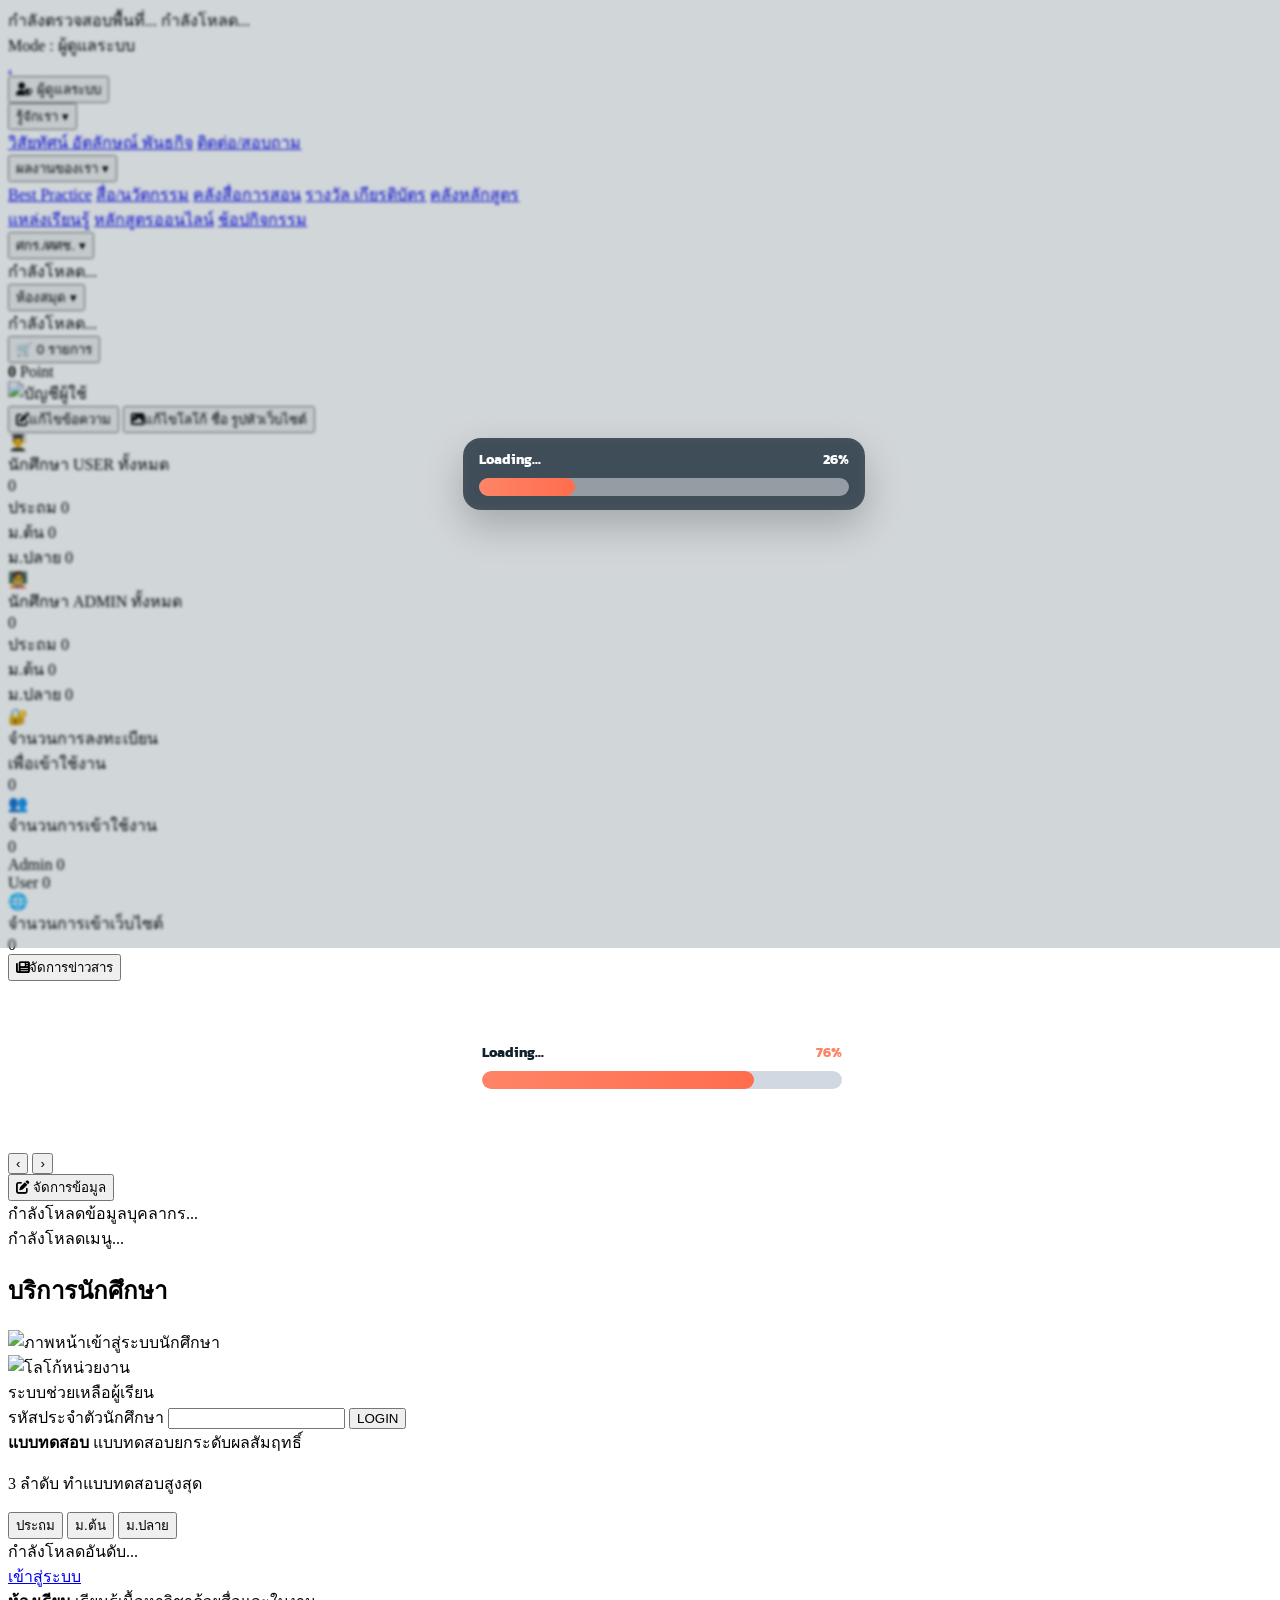
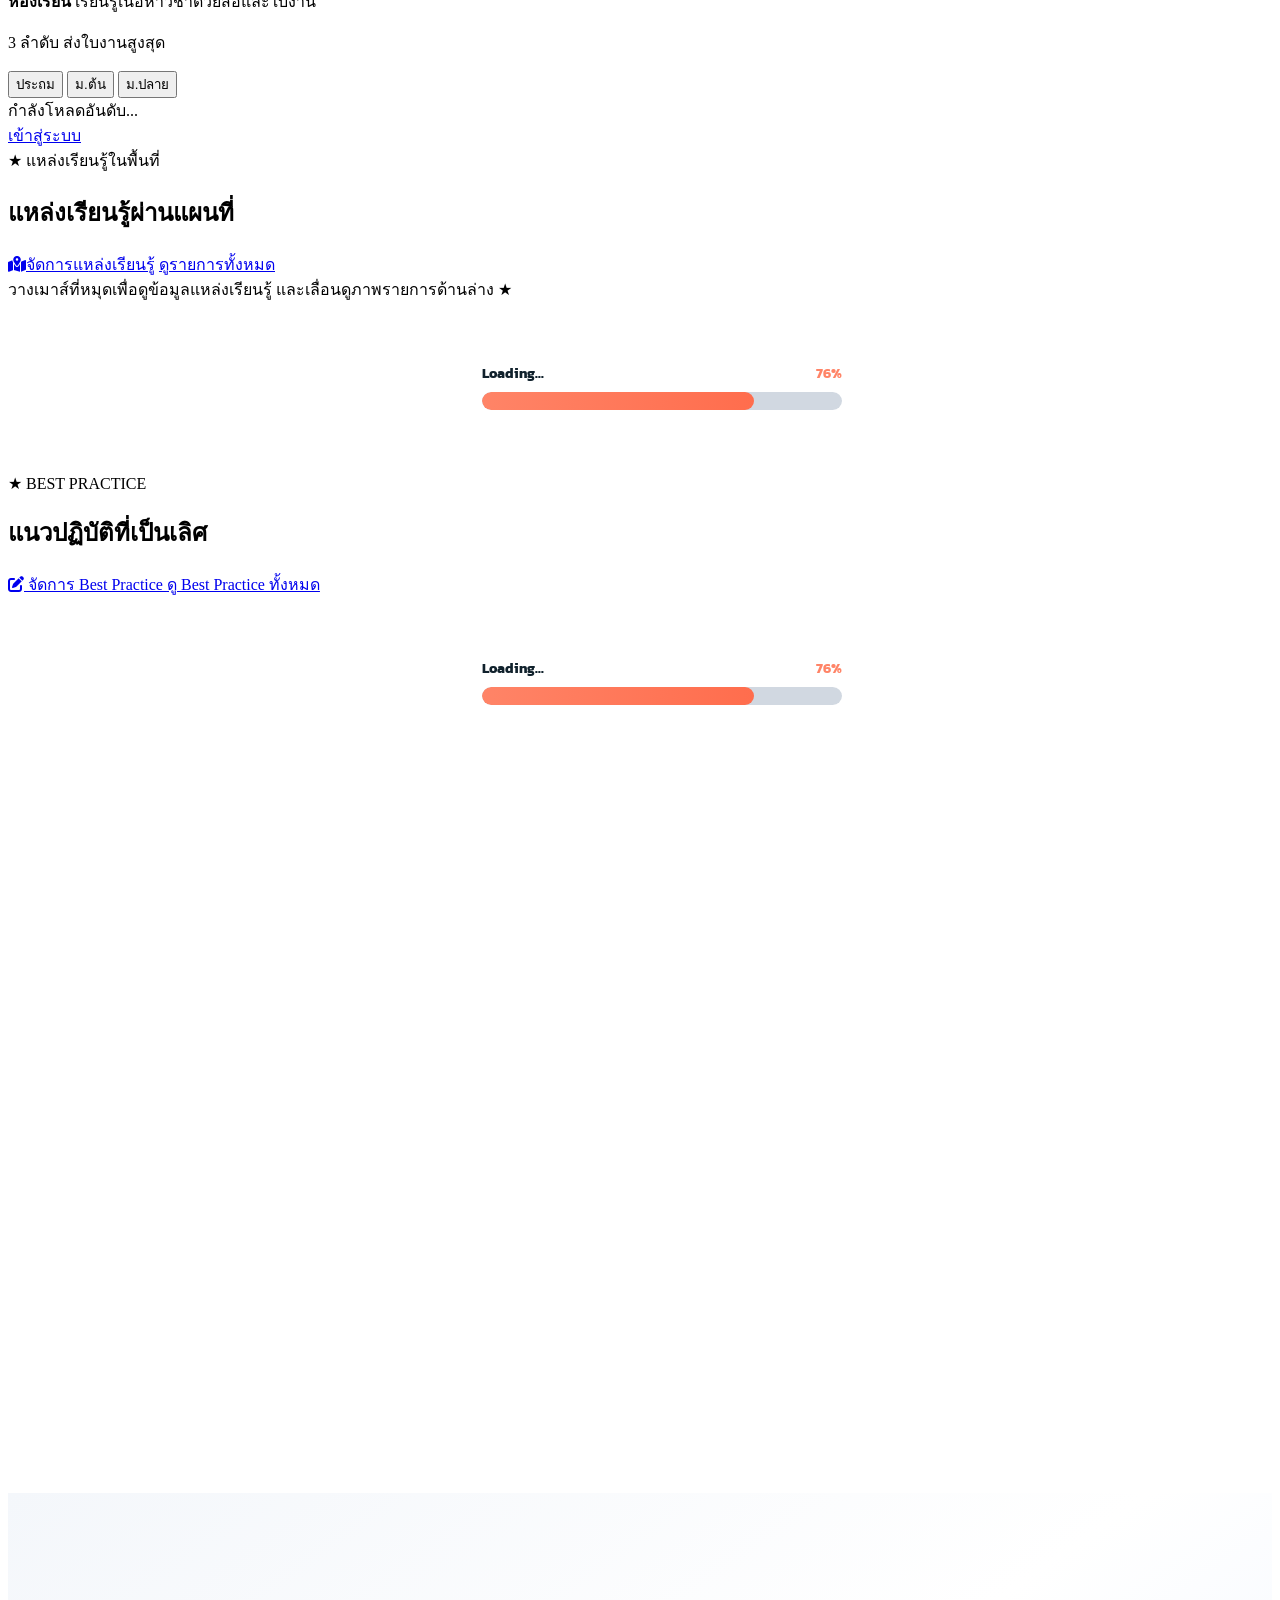
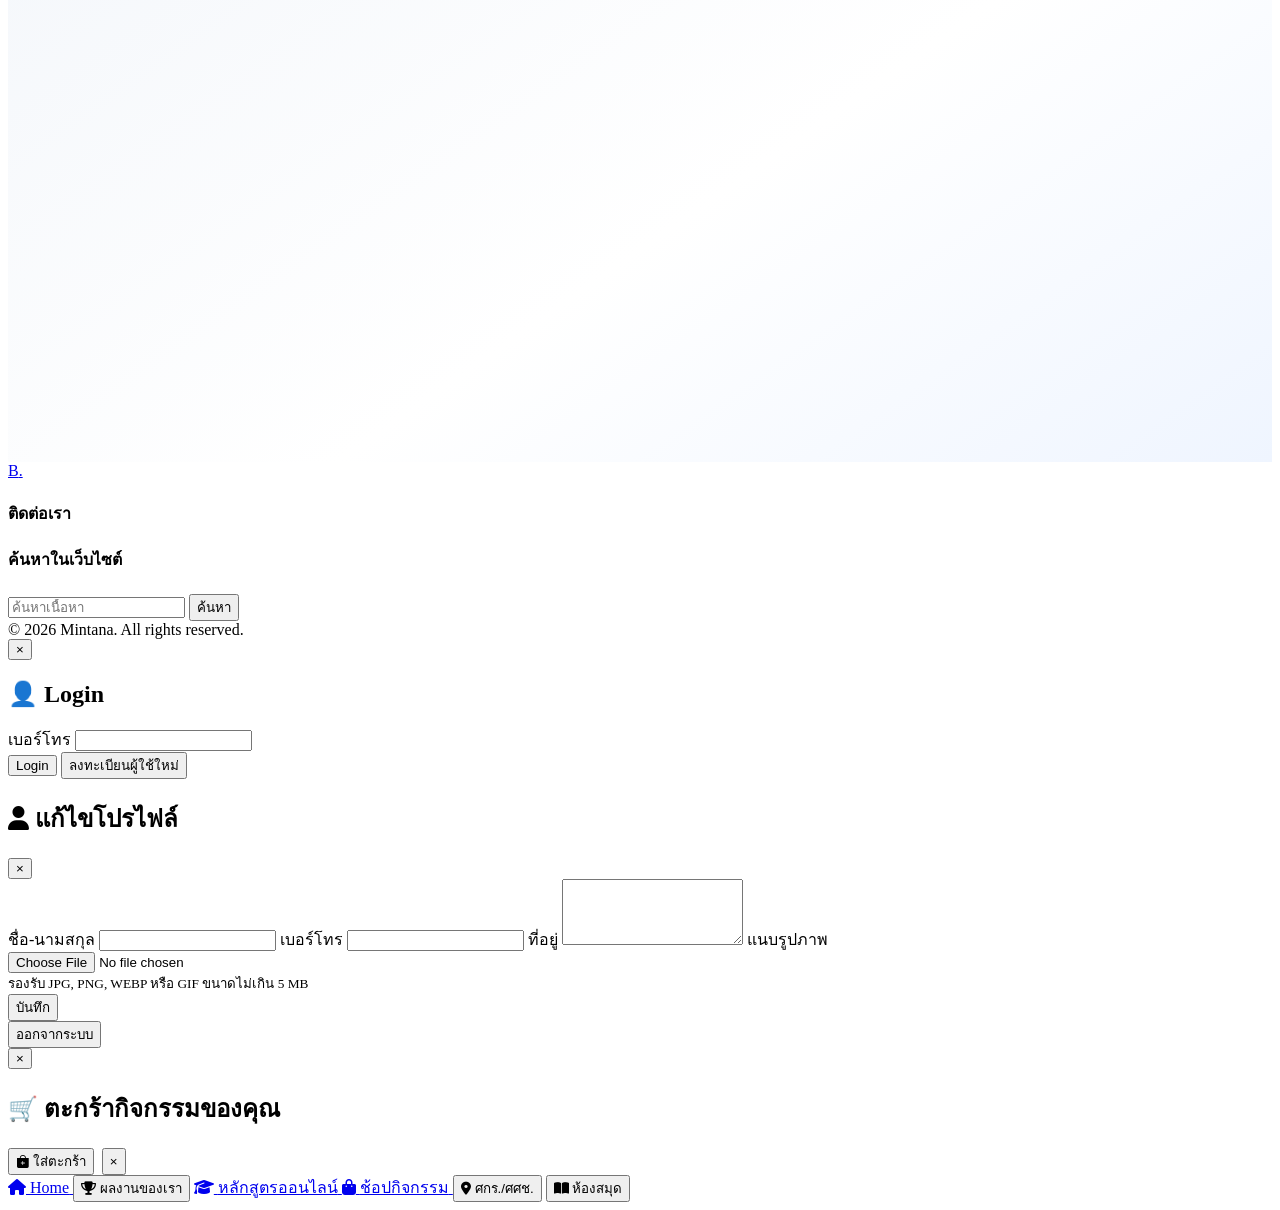
==== index.html @ fecdb089 "Add files via upload" ====
<!DOCTYPE html>

<html lang="th">
<head>
    <script src="app-config.js?v=20260901-central-api-1"></script>
<meta charset="UTF-8" />
  <meta name="viewport" content="width=device-width, initial-scale=1.0" />
  <meta name="description" content="เว็บไซต์ร้านหนังสือสไตล์ภาพประกอบ พร้อมใช้งานบน GitHub Pages" />
  <title>ศกร.ระดับตำบล</title>
  <link rel="preconnect" href="https://fonts.googleapis.com">
  <link rel="preconnect" href="https://script.google.com" crossorigin>
  <link rel="preconnect" href="https://script.googleusercontent.com" crossorigin>
  <link rel="preconnect" href="https://lh3.googleusercontent.com" crossorigin>
  <link rel="dns-prefetch" href="//lh3.googleusercontent.com">
  <link rel="preconnect" href="https://fonts.gstatic.com" crossorigin>
  <link rel="preconnect" href="https://cdn.jsdelivr.net">
  <link rel="preconnect" href="https://cdnjs.cloudflare.com">
  <script>
  // LP360 unified progress loader: native <progress> + percentage
  (function () {
    function getParts(el) {
      if (!el) return null;
      return { bar: el.querySelector('progress'), percent: el.querySelector('.lp-progress-percent') };
    }
    function setValue(el, value) {
      var parts = getParts(el);
      if (!parts || !parts.bar) return;
      value = Math.max(0, Math.min(100, Math.round(Number(value) || 0)));
      parts.bar.value = value;
      if (parts.percent) parts.percent.textContent = value + '%';
    }
    function stop(el) {
      if (!el || !el.__lpProgressTimer) return;
      clearInterval(el.__lpProgressTimer);
      el.__lpProgressTimer = null;
    }
    function restart(el, startValue) {
      if (!el) return;
      stop(el);
      if ('hidden' in el) el.hidden = false;
      var value = Math.max(6, Math.min(40, Number(startValue) || Number(el.dataset.lpProgressStart) || 8));
      setValue(el, value);

      function tick() {
        if (!el.isConnected) { stop(el); return; }
        if (value < 42) value = Math.min(42, value + 7);
        else if (value < 70) value = Math.min(70, value + 4);
        else if (value < 86) value = Math.min(86, value + 2);
        else if (value < 94) value = Math.min(94, value + 1);
        else if (value < 98) value += 1;
        setValue(el, value);

        // ช่วงท้ายค่อย ๆ ขยับช้าลง ไม่หยุดค้างที่ 94% และไม่ขึ้น 100% ก่อนผลลัพธ์จริง
        var delay = value < 70 ? 180 : value < 86 ? 260 : value < 94 ? 420 : 900;
        el.__lpProgressTimer = setTimeout(tick, delay);
      }

      el.__lpProgressTimer = setTimeout(tick, 180);
    }
    function complete(el, hideAfter) {
      if (!el) return;
      stop(el);
      setValue(el, 100);
      var delay = Number.isFinite(Number(hideAfter)) ? Number(hideAfter) : 260;
      if (delay >= 0) setTimeout(function () { if (el.isConnected) el.hidden = true; }, delay);
    }
    function init(root) {
      var nodes = [];
      if (root && root.matches && root.matches('[data-lp-progress]')) nodes.push(root);
      if (root && root.querySelectorAll) nodes = nodes.concat(Array.from(root.querySelectorAll('[data-lp-progress]')));
      nodes.forEach(function (el) {
        if (el.dataset.lpProgressReady === '1') return;
        el.dataset.lpProgressReady = '1';
        restart(el);
      });
    }
    function findLoader(root) {
      if (!root) return null;
      if (root.matches && root.matches('[data-lp-progress]')) return root;
      return root.querySelector ? root.querySelector('[data-lp-progress]') : null;
    }
    function finishAndSwap(root, render, delay) {
      var loader = findLoader(root);
      var run = typeof render === 'function' ? render : function () {};
      if (!loader) { run(); return; }
      complete(loader, -1);
      var wait = Number.isFinite(Number(delay)) ? Number(delay) : 90;
      // ให้ 100% ถูก paint อย่างน้อย 1 frame ก่อนแทนด้วยข้อมูล/empty/error
      requestAnimationFrame(function () {
        setTimeout(run, Math.max(0, wait));
      });
    }
    window.LP360Progress = {
      init: init,
      restart: restart,
      complete: complete,
      setValue: setValue,
      findLoader: findLoader,
      finishAndSwap: finishAndSwap
    };
    var observer = new MutationObserver(function (mutations) {
      mutations.forEach(function (mutation) {
        mutation.addedNodes.forEach(function (node) { if (node && node.nodeType === 1) init(node); });
      });
    });
    observer.observe(document.documentElement, { childList: true, subtree: true });
    if (document.readyState === 'loading') document.addEventListener('DOMContentLoaded', function () { init(document); }, { once: true });
    else init(document);
  })();
  </script>
  <script>
  // Hero progress = ข้อความ heroTitleText + รูป Hero
  // หมายเหตุ: Image() ไม่เปิดเผย byte progress จึงนับเป็นสถานะงาน 2 ส่วน
  (function () {
    var state = { titleReady: false, imageReady: false, timer: null, value: 8 };

    function loader() {
      return document.querySelector('#websiteHeroOverlay .hero-image-progress-wrap[data-lp-progress]');
    }
    function setValue(value) {
      var el = loader();
      if (!el) return;
      el.hidden = false;
      state.value = Math.max(state.value, Math.min(100, Math.round(value)));
      if (window.LP360Progress) window.LP360Progress.setValue(el, state.value);
    }
    function cap() {
      if (state.titleReady && state.imageReady) return 100;
      if (state.imageReady) return 82;
      if (state.titleReady) return 42;
      return 26;
    }
    function tick() {
      var target = cap();
      if (target >= 100) {
        complete();
        return;
      }
      if (state.value < target) setValue(Math.min(target, state.value + (state.value < 30 ? 3 : 2)));
    }
    function start() {
      var el = loader();
      if (!el) return;
      el.hidden = false;
      if (window.LP360Progress) {
        window.LP360Progress.restart(el, Math.max(8, state.value));
        // ปิด timer ทั่วไปเมื่อถึง cap แล้วใช้ coordinator คุมต่อ
        setTimeout(function () {
          if (el.__lpProgressTimer) {
            clearInterval(el.__lpProgressTimer);
            el.__lpProgressTimer = null;
          }
        }, 40);
      }
      if (!state.timer) state.timer = setInterval(tick, 180);
      tick();
    }
    function complete() {
      if (!(state.titleReady && state.imageReady)) return;
      if (state.timer) { clearInterval(state.timer); state.timer = null; }
      var el = loader();
      if (!el) return;
      if (window.LP360Progress) window.LP360Progress.complete(el, 300);
      else el.hidden = true;
      state.value = 100;
    }
    function mark(name) {
      state[name] = true;
      start();
      if (state.titleReady && state.imageReady) complete();
      else tick();
    }

    window.LP360HeroProgress = {
      start: start,
      titleReady: function () { mark('titleReady'); },
      imageReady: function () { mark('imageReady'); },
      getState: function () { return { titleReady: state.titleReady, imageReady: state.imageReady, value: state.value }; }
    };

    if (document.readyState === 'loading') {
      document.addEventListener('DOMContentLoaded', start, { once: true });
    } else {
      start();
    }
  })();
  </script>
  <script>
    // FIRST-LOAD FAST 2026-09-17
    // 1) homecritical เริ่มพร้อม <head> เพื่อให้ Hero เริ่มดาวน์โหลดก่อน homefast ชุดใหญ่
    // 2) preload Hero ล่าสุดจาก cache ทันทีในครั้งถัดไป
    // 3) homefast เดิมยังทำงานต่อครบทุก section
    (function () {
      var NS = "LP360:TAMBOL:";
      var API = window.APP_CONFIG.API_URL;
      var cacheKey = NS + 'SITE_FAST:homefast-v13-first-image-20260917';
      var heroKey = NS + 'CRITICAL_IMAGE:hero-v1';
      var maxAge = 24 * 60 * 60 * 1000;
      var admin = false;
      try { admin = Boolean(sessionStorage.getItem(NS + 'mysiteAdminToken')); } catch (_) {}

      function optimizedImage(url, width) {
        url = String(url || '').trim();
        if (!url) return '';
        var match = url.match(/lh3\.googleusercontent\.com\/d\/([-\w]{25,})/i);
        if (!match && /drive\.google\.com/i.test(url)) match = url.match(/[-\w]{25,}/);
        if (!match) return url;
        return 'https://lh3.googleusercontent.com/d/' + match[1] + '=w' + (width || 1800);
      }

      function preloadImage(url) {
        if (!url || document.querySelector('link[data-lp360-hero-preload="1"]')) return;
        var link = document.createElement('link');
        link.rel = 'preload';
        link.as = 'image';
        link.href = url;
        link.setAttribute('fetchpriority', 'high');
        link.setAttribute('data-lp360-hero-preload', '1');
        document.head.appendChild(link);
      }

      function ensureHeroProgressMarkup() {
        var overlay = document.getElementById('websiteHeroOverlay');
        if (!overlay) return null;
        var wrap = overlay.querySelector('.hero-image-progress-wrap');
        if (!wrap) {
          wrap = document.createElement('div');
          wrap.className = 'hero-image-progress-wrap lp-progress-loader';
          wrap.setAttribute('data-lp-progress', '');
          wrap.setAttribute('data-lp-progress-start', '8');
          wrap.setAttribute('role', 'status');
          wrap.setAttribute('aria-label', 'กำลังโหลดภาพหน้าปกเว็บไซต์');
          wrap.innerHTML = '<div class="lp-progress-shell"><div class="lp-progress-row"><span>Loading...</span><strong class="lp-progress-percent">8%</strong></div><progress class="lp-progress-bar" max="100" value="8">8%</progress></div>';
          overlay.appendChild(wrap);
        }
        return { wrap: wrap, progress: wrap.querySelector('progress') };
      }

      function showHeroProgress() {
        var apply = function () {
          var state = ensureHeroProgressMarkup();
          if (!state) return;
          state.wrap.hidden = false;
          if (window.LP360Progress) window.LP360Progress.restart(state.wrap, 8);
        };
        if (document.readyState === 'loading') document.addEventListener('DOMContentLoaded', apply, { once: true });
        else apply();
      }

      function finishHeroProgress() {
        var apply = function () {
          var state = ensureHeroProgressMarkup();
          if (!state) return;
          if (window.LP360Progress) window.LP360Progress.complete(state.wrap, 280);
          else state.wrap.hidden = true;
        };
        if (document.readyState === 'loading') document.addEventListener('DOMContentLoaded', apply, { once: true });
        else apply();
      }

                  function startHero(url) {
        if (!url) return;
        window.__SITE_HERO_FAST_URL = url;
        showHeroProgress();
        var img = new Image();
        try { img.fetchPriority = 'high'; img.decoding = 'async'; } catch (_) {}
        img.onload = function () {
          var apply = function () {
            var overlay = document.getElementById('websiteHeroOverlay');
            if (!overlay) return;
            if (window.__SITE_HERO_FAST_URL !== url) return;
            overlay.style.backgroundImage = 'linear-gradient(90deg,rgba(5,28,44,.96) 0%,rgba(5,28,44,.79) 40%,rgba(5,28,44,.1) 78%),url("' + url.replace(/"/g, '%22') + '")';
            overlay.style.backgroundSize = 'cover';
            overlay.style.backgroundPosition = 'center';
            overlay.style.backgroundRepeat = 'no-repeat';
            overlay.classList.add('website-hero-ready');
            finishHeroProgress();
          };
          if (document.readyState === 'loading') document.addEventListener('DOMContentLoaded', apply, { once: true });
          else apply();
        };
        img.onerror = function () {
          var apply = function () {
            var overlay = document.getElementById('websiteHeroOverlay');
            if (!overlay) return;
            overlay.classList.add('website-hero-ready');
            finishHeroProgress();
          };
          if (document.readyState === 'loading') document.addEventListener('DOMContentLoaded', apply, { once: true });
          else apply();
        };
        img.src = url;
      }

      var cachedHero = '';
      try { cachedHero = localStorage.getItem(heroKey) || ''; } catch (_) {}
      if (cachedHero) { preloadImage(cachedHero); startHero(cachedHero); }

      // Critical request ใช้เฉพาะครั้งแรก/โหมดผู้ดูแล; ครั้งถัดไปใช้ Hero cache ทันที
      window.__SITE_HOMECRITICAL_PREFETCH = (!cachedHero || admin) ? fetch(API + '?mode=homecritical', {
        method: 'GET', cache: 'default', credentials: 'omit'
      }).then(function (response) {
        return response.ok ? response.json() : null;
      }).then(function (result) {
        var data = result && result.success !== false ? (result.data || result) : null;
        if (!data) return result;
        var hero = optimizedImage(data.heroImage, 1800);
        if (hero) {
          preloadImage(hero);
          startHero(hero);
          try { localStorage.setItem(heroKey, hero); } catch (_) {}
        }
        return result;
      }).catch(function () { return null; }) : Promise.resolve(null);

      function hasUsable(storage) {
        if (!storage) return false;
        try {
          var saved = JSON.parse(storage.getItem(cacheKey) || 'null');
          return Boolean(saved && saved.savedAt && (Date.now() - saved.savedAt <= maxAge));
        } catch (_) { return false; }
      }

      if (!admin && (hasUsable(window.sessionStorage) || hasUsable(window.localStorage))) return;

      var controller = typeof AbortController !== 'undefined' ? new AbortController() : null;
      var timer = controller ? setTimeout(function () { controller.abort(); }, 30000) : null;
      window.__SITE_HOMEFAST_PREFETCH = fetch(API + '?mode=homefast',
        { method: 'GET', cache: 'default', credentials: 'omit', signal: controller ? controller.signal : undefined }
      ).then(function (response) {
        return response.ok ? response.json() : null;
      }).catch(function () {
        return null;
      }).finally(function () {
        if (timer) clearTimeout(timer);
      });
    })();
  </script>
  <link href="https://fonts.googleapis.com/css2?family=Kanit:wght@300;400;500;600;700;800&display=swap" rel="stylesheet">
  <style>
  #websiteHeroOverlay {
    opacity: 1;
    visibility: visible;
    background: linear-gradient(90deg,rgba(5,28,44,.96) 0%,rgba(5,28,44,.79) 40%,rgba(5,28,44,.1) 78%);
  }

  #websiteHeroOverlay.website-hero-ready {
    opacity: 1;
    visibility: visible;
    transition: opacity 0.25s ease;
  }

  .lp-progress-loader {
    --lp-progress-color: var(--theme-indigo, var(--orange, #ff8467));
    --lp-progress-color-2: var(--theme-cyan, var(--orange2, #ff6d4d));
    width: 100% !important;
    min-height: 128px;
    display: flex !important;
    align-items: center !important;
    justify-content: center !important;
    padding: 22px !important;
    color: var(--theme-ink, var(--text, #10212c));
    background: transparent !important;
    border: 0 !important;
    box-shadow: none !important;
  }
  .lp-progress-loader[hidden] { display: none !important; }
  .lp-progress-shell { width: min(360px, 88%); display: flex; flex-direction: column; gap: 9px; }
  .lp-progress-row { display: flex; align-items: center; justify-content: space-between; gap: 14px; font: 700 14px/1.2 "Kanit", sans-serif; }
  .lp-progress-percent { min-width: 44px; text-align: right; font-variant-numeric: tabular-nums; color: var(--lp-progress-color); }
  .lp-progress-bar { appearance: none; -webkit-appearance: none; display: block; width: 100%; height: 18px; overflow: hidden; border: 0; border-radius: 999px; background: rgba(148,163,184,.24); accent-color: var(--lp-progress-color); }
  .lp-progress-bar::-webkit-progress-bar { background: rgba(148,163,184,.24); border-radius: 999px; }
  .lp-progress-bar::-webkit-progress-value { border-radius: 999px; background: linear-gradient(90deg, var(--lp-progress-color), var(--lp-progress-color-2)); transition: width .18s ease; }
  .lp-progress-bar::-moz-progress-bar { border-radius: 999px; background: linear-gradient(90deg, var(--lp-progress-color), var(--lp-progress-color-2)); }
  .lp-progress-note { margin: 0; text-align: center; color: var(--theme-muted, var(--muted, #64748b)); font: 500 12px/1.35 "Kanit", sans-serif; }
  #websiteHeroOverlay .hero-image-progress-wrap { position: absolute; z-index: 3; inset: 0; min-height: 100%; padding: 24px !important; background: rgba(5,28,44,.18) !important; backdrop-filter: blur(1.5px); }
  #websiteHeroOverlay .hero-image-progress-wrap .lp-progress-shell { width: min(370px, calc(100% - 48px)); padding: 14px 16px; border-radius: 18px; background: rgba(7,24,38,.66); box-shadow: 0 16px 38px rgba(0,0,0,.22); backdrop-filter: blur(8px); }
  #websiteHeroOverlay .hero-image-progress-wrap .lp-progress-row, #websiteHeroOverlay .hero-image-progress-wrap .lp-progress-percent { color: #fff; }
  #websiteHeroOverlay .hero-image-progress-wrap .lp-progress-bar::-webkit-progress-bar { background: rgba(255,255,255,.26); }
  #websiteHeroOverlay .hero-image-progress-wrap .lp-progress-bar { background: rgba(255,255,255,.26); }
  @media (max-width: 620px) {
    .lp-progress-loader { min-height: 108px; padding: 16px !important; }
    .lp-progress-shell { width: min(330px, 94%); }
    #websiteHeroOverlay .hero-image-progress-wrap .lp-progress-shell { width: min(330px, calc(100% - 28px)); }
  }

    /* ลดงาน layout/paint ของส่วนล่างที่ยังไม่อยู่ในจอ */
    #learningSourceBox, #bestPracticeBox, #FBpostBox, #cliproomBox, #learningBaseModule {
      content-visibility: auto;
      contain-intrinsic-size: 1px 620px;
    }
</style>
  <link rel="stylesheet" href="index-fast-core.css?v=20260915-announcement-click-visible-2">
  <style>
    #learningBaseModule.shopactivity-preview{padding:52px 0;background:linear-gradient(145deg,#f4f7fb,#fff 55%,#eff5ff)}
    #learningBaseModule .shopactivity-arrow{width:40px;height:40px;padding:0;border-radius:50%;background:#fff;color:#2563eb;font-size:28px}
    #learningBaseModule .shopactivity-dot{width:9px;height:9px;padding:0;border-radius:20px;background:#cbd5e1}
    #learningBaseModule .shopactivity-dot.active{width:27px;background:#2563eb}
    @media(max-width:620px){#learningBaseModule.shopactivity-preview{padding:38px 0}#learningBaseModule .shopactivity-arrow{top:auto;bottom:0;width:36px;height:36px;padding:0}}
  </style>
  <link rel="stylesheet" href="index-fast-profile.css?v=20260902-fast-1">
  <script defer src="https://cdn.jsdelivr.net/npm/sweetalert2@11"></script>
<link
  rel="stylesheet"
  href="https://cdnjs.cloudflare.com/ajax/libs/font-awesome/6.7.2/css/all.min.css"
  media="print" onload="this.media='all'">
  <link rel="stylesheet"
      href="https://cdn.jsdelivr.net/npm/bootstrap-icons@1.11.3/font/bootstrap-icons.min.css"
      media="print" onload="this.media='all'">
  <link rel="stylesheet" href="theme-modern.css?v=20260902-buttons-2">
</head>
<body class="website-data-loading theme-v2">
  <div id="adminLoginModal" class="admin-login-modal" hidden>
    <form id="adminLoginForm" class="admin-login-card" autocomplete="on">
      <button id="adminLoginClose" class="admin-login-close" type="button" aria-label="ปิด">&times;</button>
      <div class="admin-login-icon"><i class="fa-solid fa-lock" aria-hidden="true"></i></div>
      <h1>เข้าสู่ระบบจัดการเว็บไซต์</h1>
      <p>กรอก Username และ Password เพื่อแสดงเครื่องมือแก้ไข</p>
      <label for="adminUsername">Username</label>
      <input id="adminUsername" name="username" type="text" autocomplete="username" required>
      <label for="adminPassword">Password</label>
      <div class="admin-password-wrap">
        <input id="adminPassword" name="password" type="password" autocomplete="current-password" required>
        <button id="adminTogglePassword" type="button" aria-label="แสดงหรือซ่อนรหัสผ่าน"><i class="fa-solid fa-eye"></i></button>
      </div>
      <button id="adminLoginSubmit" class="admin-login-submit" type="submit">เข้าสู่ระบบ</button>
      <button id="adminForgotButton" class="admin-forgot" type="button">ลืมรหัสผ่าน?</button>
      <div id="adminLoginStatus" class="admin-login-status" role="status"></div>
    </form>
  </div>

  <div class="admin-mode-banner admin-only" role="status" aria-label="สถานะผู้ดูแลระบบ">
    <div class="admin-storage-meter" id="adminStorageMeter" aria-label="พื้นที่จัดเก็บไฟล์ของผู้ดูแล">
      <div class="admin-storage-labels">
        <span id="adminStorageUsed">กำลังตรวจสอบพื้นที่...</span>
        <span id="adminStorageLimit">กำลังโหลด...</span>
      </div>
      <div
        class="admin-storage-track"
        id="adminStorageTrack"
        role="progressbar"
        aria-label="พื้นที่จัดเก็บที่ใช้แล้ว"
        aria-valuemin="0"
        aria-valuemax="100"
        aria-valuenow="0"
      >
        <span class="admin-storage-fill" id="adminStorageFill"></span>
      </div>
    </div>
    <div class="admin-mode-label">Mode : ผู้ดูแลระบบ</div>
  </div>

  <div class="announcement">
    <div class="container announcement-inner">
      <a class="brand brand-light" href="#home" aria-label="Book Store home">
        <span class="brand-icon" data-website-brand-icon></span>
        <span data-website-brand-name>.</span>
      </a>
      <p id="announcementText" hidden></p>
      <div class="announcement-admin-actions" aria-label="การเข้าสู่ระบบผู้ดูแล">
        <button id="adminLoginButton" class="admin-access-button" type="button">
          <i class="fa-solid fa-user-shield" aria-hidden="true"></i>
          <span>ผู้ดูแลระบบ</span>
        </button>
        <button id="adminLogoutButton" class="admin-access-button admin-logout-button" type="button" hidden>
          <i class="fa-solid fa-right-from-bracket" aria-hidden="true"></i>
          <span>ออกจากโหมดแก้ไข</span>
        </button>
      </div>
      <div id="announcementSocials" class="announcement-socials" hidden aria-label="ช่องทางสื่อสังคมออนไลน์">
        <a id="announcementLine" class="announcement-social announcement-line" target="_blank" rel="noopener noreferrer" aria-label="Line" hidden>
          <i class="fa-brands fa-line" aria-hidden="true"></i>
        </a>
        <a id="announcementFacebook" class="announcement-social announcement-facebook" target="_blank" rel="noopener noreferrer" aria-label="Facebook" hidden>
          <i class="fa-brands fa-facebook-f" aria-hidden="true"></i>
        </a>
        <a id="announcementYoutube" class="announcement-social announcement-youtube" target="_blank" rel="noopener noreferrer" aria-label="YouTube" hidden>
          <i class="fa-brands fa-youtube" aria-hidden="true"></i>
        </a>
      </div>
    </div>
  </div>

<header class="site-header">
  <div class="container nav-wrap">

    <a class="brand" href="#home" aria-label="หน้าหลัก">
      <span class="brand-icon" data-website-brand-icon></span>
    </a>

    <nav class="main-nav" aria-label="เมนูหลัก">
      <div class="main-nav-dropdown">
        <button class="main-nav-dropdown-toggle" type="button" aria-expanded="false">
          รู้จักเรา <span aria-hidden="true">▾</span>
        </button>
        <div class="main-nav-dropdown-menu" role="menu">
          <a href="vision.html" role="menuitem">วิสัยทัศน์ อัตลักษณ์ พันธกิจ</a>
          <a href="contact.html" role="menuitem">ติดต่อ/สอบถาม</a>
        </div>
      </div>

      <div class="main-nav-dropdown">
        <button class="main-nav-dropdown-toggle" type="button" aria-expanded="false">
          ผลงานของเรา <span aria-hidden="true">▾</span>
        </button>
        <div class="main-nav-dropdown-menu" role="menu">
          <a href="best_practice.html" role="menuitem">Best Practice</a>
          <a href="innovation.html" role="menuitem">สื่อ/นวัตกรรม</a>
          <a href="media.html" role="menuitem">คลังสื่อการสอน</a>
          <a href="reward.html" role="menuitem">รางวัล เกียรติบัตร</a>
          <a href="course.html" role="menuitem">คลังหลักสูตร</a>
        </div>
      </div>

      <a href="#learningSourceBox">แหล่งเรียนรู้</a>
      <a href="#cliproomBox">หลักสูตรออนไลน์</a>
      <a href="#learningBaseModule">ช้อปกิจกรรม</a>

      <div class="main-nav-dropdown">
        <button class="main-nav-dropdown-toggle" type="button" aria-expanded="false">
          ศกร./ศศช. <span aria-hidden="true">▾</span>
        </button>
        <div id="districtMenuList" class="main-nav-dropdown-menu" role="menu">
          <span class="main-nav-dropdown-status">กำลังโหลด...</span>
        </div>
      </div>

      <div class="main-nav-dropdown">
        <button class="main-nav-dropdown-toggle" type="button" aria-expanded="false">
          ห้องสมุด <span aria-hidden="true">▾</span>
        </button>
        <div id="libraryMenuList" class="main-nav-dropdown-menu" role="menu">
          <span class="main-nav-dropdown-status">กำลังโหลด...</span>
        </div>
      </div>
    </nav>

    <div class="nav-profile-actions" aria-label="ข้อมูลสมาชิก">
      <button
        id="profileCartBtn"
        class="profile-cart-btn"
        type="button"
        aria-label="เปิดตะกร้ากิจกรรม">
        <span class="cart-icon">🛒</span>
        <span id="profileCartCount">0</span> รายการ
      </button>

      <div
        id="mobileProfilePoint"
        class="mobile-profile-point"
        role="button"
        tabindex="0"
        aria-label="ดูรายการกิจกรรม">
        <strong id="mobileProfileHours">0</strong>
        <span id="mobileProfileHoursLabel">Point</span>
      </div>

      <img
        id="mobileProfilePhoto"
        class="mobile-profile-photo"
        src="https://static.wixstatic.com/media/a503e5_9064df4bf13044dab24382c889fa7d87~mv2.png"
        alt="บัญชีผู้ใช้"
        role="button"
        tabindex="0"
        aria-label="เปิดบัญชีผู้ใช้">

    </div>

  </div>
</header>

  <main>
    <section id="home" class="hero">
      <div id="websiteHeroOverlay" class="hero-overlay"><div class="hero-image-progress-wrap lp-progress-loader" data-lp-progress data-lp-progress-start="8" role="status" aria-label="กำลังโหลดภาพหน้าปกเว็บไซต์"><div class="lp-progress-shell"><div class="lp-progress-row"><span>Loading...</span><strong class="lp-progress-percent">8%</strong></div><progress class="lp-progress-bar" max="100" value="8">8%</progress></div></div></div>
      <div id="editwebsite" class="editwebsite admin-only" aria-label="แก้ไขหน้าเว็บไซต์">
        <button class="editwebsite-btn" type="button" data-editwebsite="text"><i class="fa-solid fa-pen-to-square" aria-hidden="true"></i>แก้ไขข้อความ</button>
        <button class="editwebsite-btn" type="button" data-editwebsite="image"><i class="fa-solid fa-image" aria-hidden="true"></i>แก้ไขโลโก้ ชื่อ รูปหัวเว็บไซต์</button>
      </div>
      <div class="container hero-content">
        <div id="heroKickerText" class="eyebrow" hidden></div>
        <h1 id="heroTitleText" hidden></h1>
        <p id="heroDescriptionText" hidden></p>

      </div>
      <div class="floating-dot dot-1"></div>
      <div class="floating-dot dot-2"></div>
      <div class="floating-dot dot-3"></div>
    </section>

<!-- รถโมบาย + ข่าวสาร: แสดงแนวเดียวกัน -->
<section id="news" class="news-section">
  <div class="container">
    <div id="homeSection" class="home-summary-section" aria-label="สรุปข้อมูลผู้ใช้งาน">
      <div class="home-summary-grid">
        <article class="home-summary-card home-summary-card-user">
          <div class="home-summary-icon home-summary-icon-user" aria-hidden="true">👨‍🎓</div>
          <div class="home-summary-title">นักศึกษา USER ทั้งหมด</div>
          <div class="home-summary-number" id="userTotalBox">0</div>
          <div class="home-summary-levels">
            <div>ประถม <span id="userPrimaryBox">0</span></div>
            <div>ม.ต้น <span id="userMiddleBox">0</span></div>
            <div>ม.ปลาย <span id="userHighBox">0</span></div>
          </div>
        </article>

        <article class="home-summary-card home-summary-card-admin">
          <div class="home-summary-icon home-summary-icon-admin" aria-hidden="true">🧑‍🏫</div>
          <div class="home-summary-title">นักศึกษา ADMIN ทั้งหมด</div>
          <div class="home-summary-number" id="adminTotalBox">0</div>
          <div class="home-summary-levels">
            <div>ประถม <span id="adminPrimaryBox">0</span></div>
            <div>ม.ต้น <span id="adminMiddleBox">0</span></div>
            <div>ม.ปลาย <span id="adminHighBox">0</span></div>
          </div>
        </article>

        <article class="home-summary-card home-summary-card-registration">
          <div class="home-summary-icon home-summary-icon-registration" aria-hidden="true">🔐</div>
          <div class="home-summary-title">จำนวนการลงทะเบียน<br>เพื่อเข้าใช้งาน</div>
          <div class="home-summary-number" id="registrationCountBox">0</div>
        </article>

        <article class="home-summary-card home-summary-card-login">
          <div class="home-summary-icon home-summary-icon-login" aria-hidden="true">👥</div>
          <div class="home-summary-title">จำนวนการเข้าใช้งาน</div>
          <div class="home-summary-number" id="loginCountBox">0</div>
          <div class="home-summary-levels home-summary-login-levels">
            <div>Admin <span id="adminLoginCountBox">0</span></div>
            <div>User <span id="userLoginCountBox">0</span></div>
          </div>
        </article>

        <article class="home-summary-card home-summary-card-website">
          <div class="home-summary-icon home-summary-icon-website" aria-hidden="true">🌐</div>
          <div class="home-summary-title">จำนวนการเข้าเว็บไซต์</div>
          <div class="home-summary-number" id="websiteVisitCountBox">0</div>
        </article>
      </div>
    </div>

    <div id="newsBusLayout" class="news-bus-layout bus-is-hidden">
      <div class="news-column">
        <div class="section-heading">
   
        </div>

        <div id="newsSlider" class="news-slider">
          <button id="manageNewsButton" class="editwebsite-btn news-manager-trigger admin-only" type="button"><i class="fa-solid fa-newspaper" aria-hidden="true"></i>จัดการข่าวสาร</button>
          <div id="newsSlides" class="news-slides">
            <div class="news-loading lp-progress-loader" data-lp-progress data-lp-progress-start="8" role="status" aria-label="กำลังโหลดข่าวสาร"><div class="lp-progress-shell"><div class="lp-progress-row"><span>Loading...</span><strong class="lp-progress-percent">8%</strong></div><progress class="lp-progress-bar" max="100" value="8">8%</progress></div></div>
          </div>
          <button id="newsPrev" class="news-arrow news-prev" type="button" aria-label="ข่าวก่อนหน้า">‹</button>
          <button id="newsNext" class="news-arrow news-next" type="button" aria-label="ข่าวถัดไป">›</button>
          <div id="newsDots" class="news-dots"></div>
        </div>

        <!-- ข้อมูลใต้ข่าวสาร: 2 แถว -->
        <div class="news-info-row admin-news-info-row">
          <!-- แถว 1: บุคลากรจากชีต boss แสดง 1 แถวและเลื่อนได้เมื่อรายการล้น -->
          <aside id="bossBox" class="boss-box boss-carousel" aria-label="บุคลากร" aria-live="polite">
            <div class="boss-box-toolbar">
              <button class="admin-manage-data-button admin-only" type="button" data-admin-page="team">
                <i class="fa-solid fa-pen-to-square" aria-hidden="true"></i>
                จัดการข้อมูล
              </button>
            </div>
            <div class="boss-carousel-shell">
              <button id="bossPrev" class="boss-carousel-arrow boss-carousel-prev" type="button" aria-label="บุคลากรก่อนหน้า" hidden>‹</button>
              <div id="bossViewport" class="boss-carousel-viewport">
                <div id="bossTrack" class="boss-carousel-track">
                  <div class="boss-carousel-status">กำลังโหลดข้อมูลบุคลากร...</div>
                </div>
              </div>
              <button id="bossNext" class="boss-carousel-arrow boss-carousel-next" type="button" aria-label="บุคลากรถัดไป" hidden>›</button>
            </div>
          </aside>

          <!-- แถว 2: เมนูผลงานเรียงแนวนอน -->
          <section id="studentBox" class="student-box menu-shortcuts" aria-label="เมนูลัด">
            <div id="settingMenuGrid" class="setting-menu-grid" aria-live="polite">
              <div class="setting-menu-loading">กำลังโหลดเมนู...</div>
            </div>
          </section>
        </div>

      </div>
    </div>
  </div>
</section>

<!-- บริการนักศึกษา: อยู่หลัง news-info-row และก่อนรายการ User -->
<section id="studentServicesBox" class="student-services-section" aria-labelledby="studentServicesTitle" data-admin-section="1">
  <div class="container">
    <div class="student-services-box">
      <h2 id="studentServicesTitle">บริการนักศึกษา</h2>

      <div class="student-services-grid">
        <div class="student-services-account">
          <div class="student-services-account-photo-wrap">
            <img
              id="studentServicesLoginPhoto"
              class="student-services-account-image"
              src="https://static.wixstatic.com/media/a503e5_de01d7417d364b9a81f6702f7dd6932a~mv2.png"
              alt="ภาพหน้าเข้าสู่ระบบนักศึกษา">
          </div>

          <div class="student-services-login-panel">
            <div class="student-services-login-brand">
              <img
                id="studentServicesLoginLogo"
                class="student-services-login-logo"
                alt="โลโก้หน่วยงาน">
              <div id="studentServicesLoginTitle" class="student-services-login-title">ระบบช่วยเหลือผู้เรียน</div>
              <div id="studentServicesLoginSubtitle" class="student-services-login-subtitle"></div>
            </div>

            <div class="student-services-login-divider" aria-hidden="true"></div>

            <form id="studentServicesLoginForm" class="student-services-login">
              <label for="studentServicesId">รหัสประจำตัวนักศึกษา</label>
              <input
                id="studentServicesId"
                name="studentId"
                type="text"
                inputmode="numeric"
                maxlength="10"
                autocomplete="off"
                aria-label="รหัสประจำตัวนักศึกษา">
              <button id="studentServicesLoginBtn" type="submit">LOGIN</button>
            </form>
          </div>
        </div>

        <article class="student-service-card student-service-exam"
                 data-ranking-type="quiz">
          <div class="student-service-card-heading">
            <strong>แบบทดสอบ</strong>
            <span>แบบทดสอบยกระดับผลสัมฤทธิ์</span>
          </div>
          <p class="student-service-ranking-title">3 ลำดับ ทำแบบทดสอบสูงสุด</p>
          <div class="student-service-board">
            <div class="student-service-tabs" role="tablist" aria-label="เลือกระดับชั้นของรายงานแบบทดสอบ">
              <button class="is-active" type="button" role="tab" aria-selected="true" data-level="ประถม">ประถม</button>
              <button type="button" role="tab" aria-selected="false" data-level="ม.ต้น">ม.ต้น</button>
              <button type="button" role="tab" aria-selected="false" data-level="ม.ปลาย">ม.ปลาย</button>
            </div>
            <div class="student-service-ranking" aria-live="polite">
              <span class="student-service-ranking-status">กำลังโหลดอันดับ...</span>
            </div>
            <a class="student-service-open" href="quiz.html" target="_blank" rel="noopener">เข้าสู่ระบบ</a>
          </div>
        </article>

        <article class="student-service-card student-service-classroom"
                 data-ranking-type="worksheet">
          <div class="student-service-card-heading">
            <strong>ห้องเรียน</strong>
            <span>เรียนรู้เนื้อหาวิชาด้วยสื่อและใบงาน</span>
          </div>
          <p class="student-service-ranking-title">3 ลำดับ ส่งใบงานสูงสุด</p>
          <div class="student-service-board">
            <div class="student-service-tabs" role="tablist" aria-label="เลือกระดับชั้นของรายงานใบงาน">
              <button class="is-active" type="button" role="tab" aria-selected="true" data-level="ประถม">ประถม</button>
              <button type="button" role="tab" aria-selected="false" data-level="ม.ต้น">ม.ต้น</button>
              <button type="button" role="tab" aria-selected="false" data-level="ม.ปลาย">ม.ปลาย</button>
            </div>
            <div class="student-service-ranking" aria-live="polite">
              <span class="student-service-ranking-status">กำลังโหลดอันดับ...</span>
            </div>
            <a class="student-service-open" href="classroom.html" target="_blank" rel="noopener">เข้าสู่ระบบ</a>
          </div>
        </article>
      </div>
    </div>
  </div>
</section>

<!-- แหล่งเรียนรู้ในพื้นที่: Box แยก ไม่กระทบระบบเดิม -->
<section id="learningSourceBox" class="lsb-section" data-admin-section="2">
  <div class="container">

    <div class="section-heading learning-source-heading">
      <div>
        <div class="activity-box-kicker">
          ★ แหล่งเรียนรู้ในพื้นที่
        </div>

        <h2>แหล่งเรียนรู้ผ่านแผนที่</h2>
      </div>

      <a class="editwebsite-btn learning-admin-button admin-only" href="addlearning.html" target="_blank" rel="noopener noreferrer"><i class="fa-solid fa-map-location-dot" aria-hidden="true"></i>จัดการแหล่งเรียนรู้</a>

      <a id="lsbOpenAll"
         class="lsb-open-all"
         href="learning.html" target="_blank">
        ดูรายการทั้งหมด
      </a>
    </div>

    <div class="lsb-rating-note">
      วางเมาส์ที่หมุดเพื่อดูข้อมูลแหล่งเรียนรู้ และเลื่อนดูภาพรายการด้านล่าง
      <span aria-hidden="true">★</span>
    </div>

    <div class="lsb-box">
      <div id="lsbAreaGrid" class="lsb-area-grid">
        <div class="lsb-loading lp-progress-loader" data-lp-progress data-lp-progress-start="8" role="status" aria-label="กำลังโหลดแหล่งเรียนรู้"><div class="lp-progress-shell"><div class="lp-progress-row"><span>Loading...</span><strong class="lp-progress-percent">8%</strong></div><progress class="lp-progress-bar" max="100" value="8">8%</progress></div></div>
      </div>

      <div id="lsbShowAllWrap" class="lsb-show-all-wrap" hidden>
        <button id="lsbShowAllBtn" class="lsb-show-all-btn" type="button">
          แสดงแหล่งเรียนรู้ทั้งหมด
        </button>
      </div>
    </div>

  </div>
</section>

<!-- ห้องเรียนออนไลน์: ใช้ระบบ Login เดียวกับ accountBtn -->

<!-- Best Practice Box: ข้อมูลจากชีต best_practice -->
<section id="bestPracticeBox" class="best-practice-box-section" data-admin-section="3">
  <div class="best-practice-box-container">
    <div class="best-practice-box-heading">
      <div>
        <div class="activity-box-kicker">★ BEST PRACTICE</div>
        <h2>แนวปฏิบัติที่เป็นเลิศ</h2>
      </div>

      <div class="best-practice-box-heading-actions">
        <a class="best-practice-box-admin-btn admin-only" href="best_practice.html">
          <i class="fa-solid fa-pen-to-square" aria-hidden="true"></i>
          จัดการ Best Practice
        </a>

        <a class="best-practice-box-more-btn" href="best_practice.html">
          ดู Best Practice ทั้งหมด
        </a>
      </div>
    </div>

    <div id="bestPracticeBoxStatus" class="best-practice-box-status"><div class="lp-progress-loader" data-lp-progress data-lp-progress-start="8" role="status" aria-label="กำลังโหลด Best Practice"><div class="lp-progress-shell"><div class="lp-progress-row"><span>Loading...</span><strong class="lp-progress-percent">8%</strong></div><progress class="lp-progress-bar" max="100" value="8">8%</progress></div></div></div>

    <div id="bestPracticeBoxSlider" class="best-practice-box-slider" hidden>
      <button id="bestPracticeBoxPrev" class="best-practice-box-arrow best-practice-box-prev" type="button" aria-label="Best Practice ก่อนหน้า">‹</button>
      <div id="bestPracticeBoxViewport" class="best-practice-box-viewport">
        <div id="bestPracticeBoxTrack" class="best-practice-box-track"></div>
      </div>
      <button id="bestPracticeBoxNext" class="best-practice-box-arrow best-practice-box-next" type="button" aria-label="Best Practice ถัดไป">›</button>
    </div>
  </div>
</section>

<!-- FBpostBox: โพสต์ Facebook จากชีต facebook ของทุก Spreadsheet ตำบล -->
<section id="FBpostBox" class="fbpost-box-section" aria-labelledby="fbpostBoxTitle" data-admin-section="4">
  <div class="fbpost-box-container">
    <div class="fbpost-box-heading fbpost-admin-heading">
      <div>
        <div class="activity-box-kicker">★ FACEBOOK</div>
        <h2 id="fbpostBoxTitle">โพสต์จากพื้นที่</h2>
      </div>

      <button id="manageFacebookButton" class="editwebsite-btn facebook-manager-trigger admin-only" type="button"><i class="fa-brands fa-facebook" aria-hidden="true"></i>เพิ่มโพสต์ Facebook</button>

      <a class="fbpost-box-more-btn" href="fbpost.html">
        ดูโพสต์ทั้งหมด
      </a>
    </div>

    <div id="fbpostBoxStatus" class="fbpost-box-status"><div class="lp-progress-loader" data-lp-progress data-lp-progress-start="8" role="status" aria-label="กำลังโหลดโพสต์ Facebook"><div class="lp-progress-shell"><div class="lp-progress-row"><span>Loading...</span><strong class="lp-progress-percent">8%</strong></div><progress class="lp-progress-bar" max="100" value="8">8%</progress></div></div></div>

    <div id="fbpostBoxGrid" class="fbpost-box-grid"></div>
  </div>
</section>

<section id="cliproomBox" class="cliproom-section" aria-labelledby="cliproomTitle" data-admin-section="5">
  <div class="container">
    <div class="cliproom-admin-actions admin-only" aria-label="จัดการหลักสูตรอบรมออนไลน์">
      <a class="cliproom-admin-course-button" href="admincliproom.html" target="_blank" rel="noopener noreferrer">
        <i class="fa-solid fa-pen-to-square" aria-hidden="true"></i>
        <span>เพิ่ม/แก้ไขหลักสูตร</span>
      </a>
    </div>
    <div class="cliproom-heading">
      <div>
        <div class="activity-box-kicker">★ CLIPROOM</div>
        <div class="cliproom-title-row">
          <div class="cliproom-title-copy">
            <h2 id="cliproomTitle">หลักสูตรอบรมออนไลน์</h2>
            <p>เรียนรู้ผ่านวิดีโอ ทำแบบทดสอบ และรับเกียรติบัตรออนไลน์</p>
          </div>
          <img
            class="cliproom-certificate-image"
            src="https://static.wixstatic.com/media/a503e5_2215286aaadd48a5922a7813c980a3af~mv2.png"
            alt="รับเกียรติบัตรออนไลน์"
            loading="lazy">
        </div>
      </div>
      <a class="cliproom-open-all" href="cliproom.html" target="_blank" rel="noopener">ดูหลักสูตรทั้งหมด</a>
    </div>
    <div class="cliproom-slider">
      <button id="cliproomPrev" class="cliproom-arrow cliproom-prev" type="button" aria-label="หลักสูตรก่อนหน้า">‹</button>
      <div class="cliproom-viewport"><div id="cliproomTrack" class="cliproom-track"><div class="cliproom-loading lp-progress-loader" data-lp-progress data-lp-progress-start="8" role="status" aria-label="กำลังโหลดหลักสูตร"><div class="lp-progress-shell"><div class="lp-progress-row"><span>Loading...</span><strong class="lp-progress-percent">8%</strong></div><progress class="lp-progress-bar" max="100" value="8">8%</progress></div></div></div></div>
      <button id="cliproomNext" class="cliproom-arrow cliproom-next" type="button" aria-label="หลักสูตรถัดไป">›</button>
      <div id="cliproomDots" class="cliproom-dots" aria-label="หน้ารายการหลักสูตร"></div>
    </div>
  </div>
</section>

<section id="learningBaseModule" class="shopactivity-preview" aria-labelledby="shopActivityTitle" data-admin-section="6">
  <div class="container">
    <div class="shopactivity-admin-actions admin-only" aria-label="จัดการกิจกรรม">
      <a class="shopactivity-admin-edit-button" href="addactivity.html" target="_blank" rel="noopener noreferrer">
        <i class="fa-solid fa-pen-to-square" aria-hidden="true"></i>
        <span>เพิ่ม/แก้ไขกิจกรรม</span>
      </a>
    </div>
    <div class="shopactivity-preview-heading">
      <div>
        <div class="activity-box-kicker">★ ฐานการเรียนรู้</div>
        <div class="shopactivity-title-row">
          <div class="shopactivity-title-copy">
            <h2 id="shopActivityTitle">ช้อปกิจกรรม</h2>
            <p>เลือกกิจกรรมที่สนใจ สะสม Point และยืนยันการเข้าร่วมได้ในหน้ากิจกรรม</p>
          </div>
          <img
            class="shopactivity-title-image"
            src="https://static.wixstatic.com/media/a503e5_4950e79a08734dba9bac49c414baeed8~mv2.png"
            alt="Certificate"
            loading="lazy">
        </div>
      </div>
      <a class="shopactivity-open-all" href="shopactivity.html" target="_blank" rel="noopener">ดูกิจกรรมทั้งหมด</a>
    </div>
    <div class="shopactivity-slider">
      <button id="shopActivityPrev" class="shopactivity-arrow shopactivity-prev" type="button" aria-label="กิจกรรมก่อนหน้า">‹</button>
      <div class="shopactivity-viewport">
        <div id="shopActivityTrack" class="shopactivity-track">
          <div class="shopactivity-loading lp-progress-loader" data-lp-progress data-lp-progress-start="8" role="status" aria-label="กำลังโหลดกิจกรรม"><div class="lp-progress-shell"><div class="lp-progress-row"><span>Loading...</span><strong class="lp-progress-percent">8%</strong></div><progress class="lp-progress-bar" max="100" value="8">8%</progress></div></div>
        </div>
      </div>
      <button id="shopActivityNext" class="shopactivity-arrow shopactivity-next" type="button" aria-label="กิจกรรมถัดไป">›</button>
      <div id="shopActivityDots" class="shopactivity-dots"></div>
    </div>
  </div>
</section>


  </main>

  <footer id="contact" class="footer">
    <div class="container footer-inner">
      <div>
        <a class="brand brand-light" href="#home"><span class="brand-icon" data-website-brand-icon>B</span><span data-website-brand-name>.</span></a>
        <p id="footerOrganization" class="footer-organization" hidden></p>
        <p id="footerDescription" hidden></p>
      </div>
      <div>
        <h4>ติดต่อเรา</h4>
        <p id="footerAddress" hidden></p>
        <p id="footerPhone" hidden></p>
      </div>
      <div>
        <h4>ค้นหาในเว็บไซต์</h4>
        <form id="siteSearchForm" class="subscribe-form" role="search">
          <input id="siteSearchInput" type="search" placeholder="ค้นหาเนื้อหา" aria-label="ค้นหาเนื้อหาในเว็บไซต์" required>
          <button type="submit">ค้นหา</button>
        </form>
      </div>
    </div>
    <div class="copyright">© 2026 Mintana. All rights reserved.</div>
  </footer>













  
  
  
  
  

<!-- Student Modal -->
<div id="studentModal" class="learning-modal">
  <div class="learning-modal-box">

    <button
      class="btn-red learning-modal-close"
      type="button"
      aria-label="ปิด"
      onclick="LearningBase.closeModal('studentModal')">
      ×
    </button>

    <!-- ส่วน Login -->
    <div id="loginSection">
      <h2>👤 Login</h2>

      <label for="loginPhone">เบอร์โทร</label>
      <input
        id="loginPhone"
        maxlength="10"
        inputmode="numeric">

      <div class="learning-login-actions">
        <button
          type="button"
          onclick="LearningBase.studentLogin()">
          Login
        </button>

        <button
          id="newRegisterBtn"
          class="btn-green"
          type="button"
          onclick="LearningBase.showRegisterBox()">
          ลงทะเบียนผู้ใช้ใหม่
        </button>
      </div>
    </div>

    <!-- ส่วนลงทะเบียน -->
    <div id="registerBox" style="display:none">
      <h2>👤 ลงทะเบียนสมาชิก</h2>

      <label for="stuFullname">
        ชื่อ-นามสกุล
      </label>

      <input
        id="stuFullname"
        autocomplete="name">

      <label for="stuPhone">
        เบอร์โทร
      </label>

      <input
        id="stuPhone"
        maxlength="10"
        inputmode="numeric"
        autocomplete="tel">

      <label for="stuAddress">
        ที่อยู่
      </label>

      <textarea
        id="stuAddress"
        autocomplete="street-address">
      </textarea>

      <label for="stuPhoto">
        แนบรูปภาพ
      </label>

      <input
        id="stuPhoto"
        class="learning-file-input"
        type="file"
        accept="image/jpeg,image/png,image/webp,image/gif">

      <div class="learning-photo-help">
        รองรับ JPG, PNG, WEBP หรือ GIF
        ขนาดไม่เกิน 5 MB
      </div>

      <div
        id="stuPhotoPreviewWrap"
        class="learning-photo-preview-wrap"
        hidden>

        <img
          id="stuPhotoPreview"
          class="learning-photo-preview"
          alt="ตัวอย่างรูปที่แนบ">

        <button
          type="button"
          class="learning-photo-remove"
          onclick="LearningBase.clearStudentPhoto()">
          ลบรูป
        </button>
      </div>

      <div class="learning-register-actions">
        <button
          class="btn-green"
          type="button"
          onclick="LearningBase.registerStudent()">
          ลงทะเบียน
        </button>
      </div>
    </div>

    <!-- ส่วนหลังเข้าสู่ระบบ -->
    <div
      id="logoutBox"
      style="margin-top:15px;display:none">

      <div
        style="
          display:flex;
          gap:8px;
          flex-wrap:wrap;
        ">

        <button
          class="btn-green"
          type="button"
          onclick="LearningBase.showRegisterBox()">
          ลงทะเบียน
        </button>
      </div>
    </div>

  </div>
</div>
<!-- =====================================================
     Popup แก้ไขโปรไฟล์
     แยกจาก Popup ลงทะเบียนเดิมทั้งหมด
====================================================== -->
<div id="editProfileModal" class="learning-modal">
  <div class="learning-modal-box edit-profile-modal-box">

    <div class="edit-profile-header">

      <h2 class="edit-profile-title">
        <i class="fa fa-user" aria-hidden="true"></i>
        แก้ไขโปรไฟล์
      </h2>

      <button
        class="learning-modal-close edit-profile-close"
        type="button"
        aria-label="ปิด"
        onclick="LearningBase.closeEditProfile()">
        ×
      </button>

    </div>

    <div
      id="editPhotoPreviewWrap"
      class="edit-profile-preview-wrap"
      hidden>

      <img
        id="editPhotoPreview"
        class="edit-profile-preview"
        alt="ตัวอย่างรูปโปรไฟล์">

      <button
        class="btn-red edit-profile-remove-photo"
        type="button"
        onclick="LearningBase.removeEditProfilePhoto()">
        ลบรูป
      </button>
    </div>

    <div class="edit-profile-form">

      <label for="editFullname">ชื่อ-นามสกุล</label>
      <input
        id="editFullname"
        class="learning-input"
        type="text"
        autocomplete="name">

      <label for="editPhone">เบอร์โทร</label>
      <input
        id="editPhone"
        class="learning-input"
        type="tel"
        maxlength="10"
        inputmode="numeric"
        autocomplete="tel">

      <label for="editAddress">ที่อยู่</label>
      <textarea
        id="editAddress"
        class="learning-input"
        rows="4"></textarea>

      <label for="editPhoto">แนบรูปภาพ</label>

      <div class="edit-profile-file-box">
        <input
          id="editPhoto"
          type="file"
          accept="image/jpeg,image/png,image/webp,image/gif">
      </div>

      <small class="edit-profile-help">
        รองรับ JPG, PNG, WEBP หรือ GIF ขนาดไม่เกิน 5 MB
      </small>

      <div class="edit-profile-actions">
        <button
          id="saveEditProfileBtn"
          class="btn-green"
          type="button"
          onclick="LearningBase.saveEditProfile()">
          บันทึก
        </button>
      </div>

    </div>

    <div class="edit-profile-footer">
      <button
        class="profile-logout-btn edit-profile-logout-btn"
        type="button"
        onclick="LearningBase.logoutFromEditProfile()">
        ออกจากระบบ
      </button>
    </div>

  </div>
</div>
<!-- Cart Modal -->
<div id="cartModal" class="learning-modal">
  <div class="learning-modal-box">

    <button
      class="btn-red learning-modal-close"
      type="button"
      aria-label="ปิด"
      onclick="LearningBase.closeModal('cartModal')">
      ×
    </button>

    <h2>🛒 ตะกร้ากิจกรรมของคุณ</h2>

    <div class="learning-modal-content">
      <div id="cartList"></div>
    </div>

  </div>
</div>

<div id="detailModal" class="learning-modal">
  <div class="learning-modal-box" style="max-width:900px">
    <div id="detailContent"></div>
    <div style="display:flex;gap:8px;flex-wrap:wrap;margin-top:15px">
      <button id="detailAddCartBtn"><i class="bi bi-bag-plus-fill"></i> ใส่ตะกร้า</button>
     <button
    class="detail-close-btn"
    type="button"
    aria-label="ปิด"
    onclick="LearningBase.closeModal('detailModal')">
    ×
</button>
    </div>
  </div>
</div>


<!-- Popup รายละเอียดหนังสือ -->
</div>

  
  

  

<!-- เมนูด้านล่างสำหรับสมาร์ทโฟนและแท็บเล็ต -->
<nav id="mobileBottomNav"
     class="mobile-bottom-nav"
     aria-label="เมนูด้านล่าง">

  <a href="#home" class="mobile-bottom-link active" data-mobile-bottom-item data-menu-key="home">
    <i class="fa-solid fa-house" aria-hidden="true"></i>
    <span>Home</span>
  </a>

  <button type="button" class="mobile-bottom-link mobile-bottom-menu-trigger" data-mobile-bottom-item data-menu-key="works" aria-expanded="false">
    <i class="fa-solid fa-trophy" aria-hidden="true"></i>
    <span>ผลงานของเรา</span>
  </button>

  <a href="https://edudole.github.io/tambol_prototype1/#cliproomBox" class="mobile-bottom-link" data-mobile-bottom-item data-menu-key="cliproom">
    <i class="fa-solid fa-graduation-cap" aria-hidden="true"></i>
    <span>หลักสูตรออนไลน์</span>
  </a>

  <a href="https://edudole.github.io/tambol_prototype1/#learningBaseModule" class="mobile-bottom-link" data-mobile-bottom-item data-menu-key="shopactivity">
    <i class="fa-solid fa-bag-shopping" aria-hidden="true"></i>
    <span>ช้อปกิจกรรม</span>
  </a>

  <button type="button" class="mobile-bottom-link mobile-bottom-menu-trigger" data-mobile-bottom-item data-menu-key="district" aria-expanded="false">
    <i class="fa-solid fa-location-dot" aria-hidden="true"></i>
    <span>ศกร./ศศช.</span>
  </button>

  <button type="button" class="mobile-bottom-link mobile-bottom-menu-trigger" data-mobile-bottom-item data-menu-key="library" aria-expanded="false">
    <i class="fa-solid fa-book-open" aria-hidden="true"></i>
    <span>ห้องสมุด</span>
  </button>

  <button id="mobileBottomMore" type="button" class="mobile-bottom-link mobile-bottom-more" aria-expanded="false" hidden>
    <i class="fa-solid fa-bars" aria-hidden="true"></i>
    <span>เมนู</span>
  </button>

  <div id="mobileBottomPanel" class="mobile-bottom-panel" hidden>
    <div class="mobile-bottom-panel-head">
      <strong id="mobileBottomPanelTitle">เมนู</strong>
      <button id="mobileBottomPanelClose" type="button" aria-label="ปิดเมนู">×</button>
    </div>
    <div id="mobileBottomPanelBody" class="mobile-bottom-panel-body"></div>
  </div>
</nav>
<script defer src="mobile-bottom-nav.js?v=20260902-mobile-nav-1"></script>
  <!-- Popup ประชาสัมพันธ์จากชีต boss -->
  <div id="bossPopup" class="boss-popup" hidden aria-hidden="true">
    <div class="boss-popup-dialog" role="dialog" aria-modal="true" aria-label="ประชาสัมพันธ์">
      <button id="bossPopupClose" class="boss-popup-close" type="button" aria-label="ปิด">×</button>
      <img id="bossPopupImage" class="boss-popup-image" src="" alt="ภาพประชาสัมพันธ์">
      <div id="bossPopupActions" class="boss-popup-actions" hidden>
        <a id="bossPopupDetail" class="boss-popup-detail" href="#" target="_blank" rel="noopener noreferrer">รายละเอียด</a>
      </div>
    </div>
  </div>

  <script defer src="index-fast.js?v=20260917-progress-v4-finalize"></script>
</body>
</html>
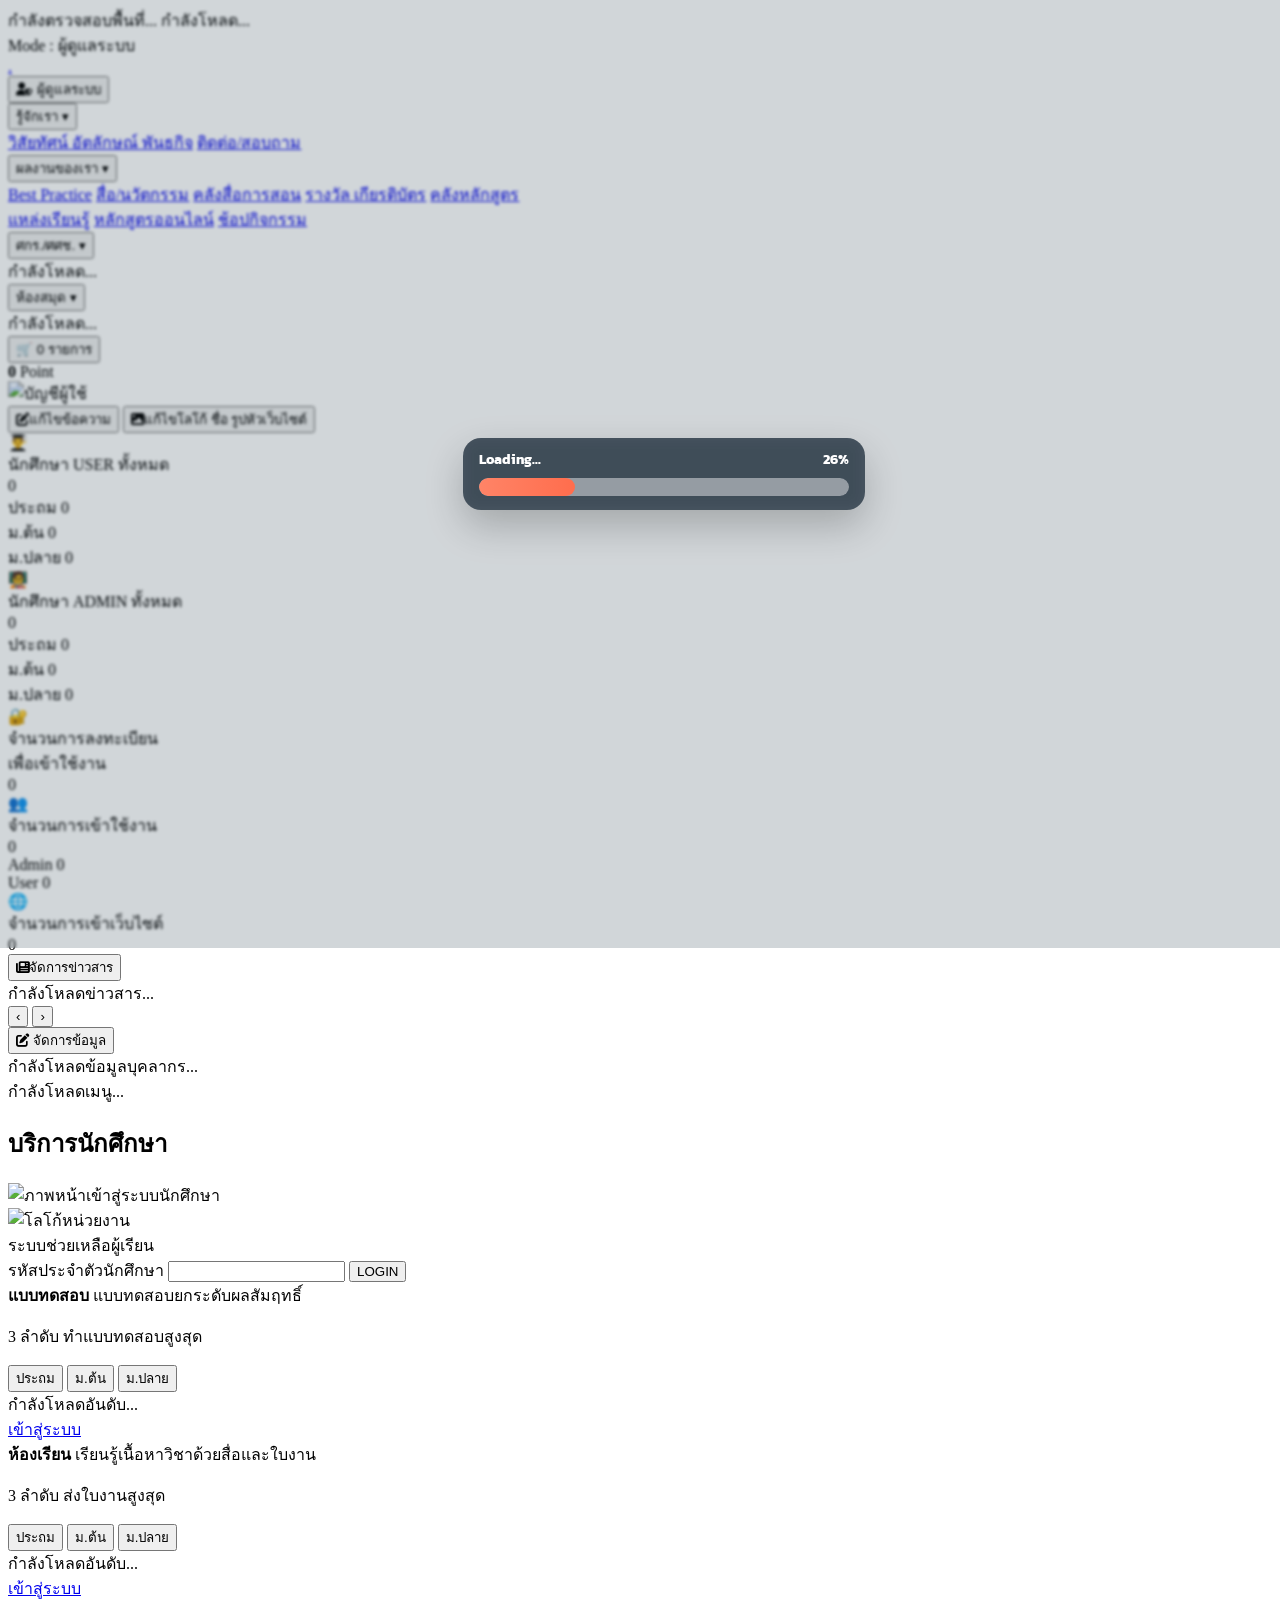
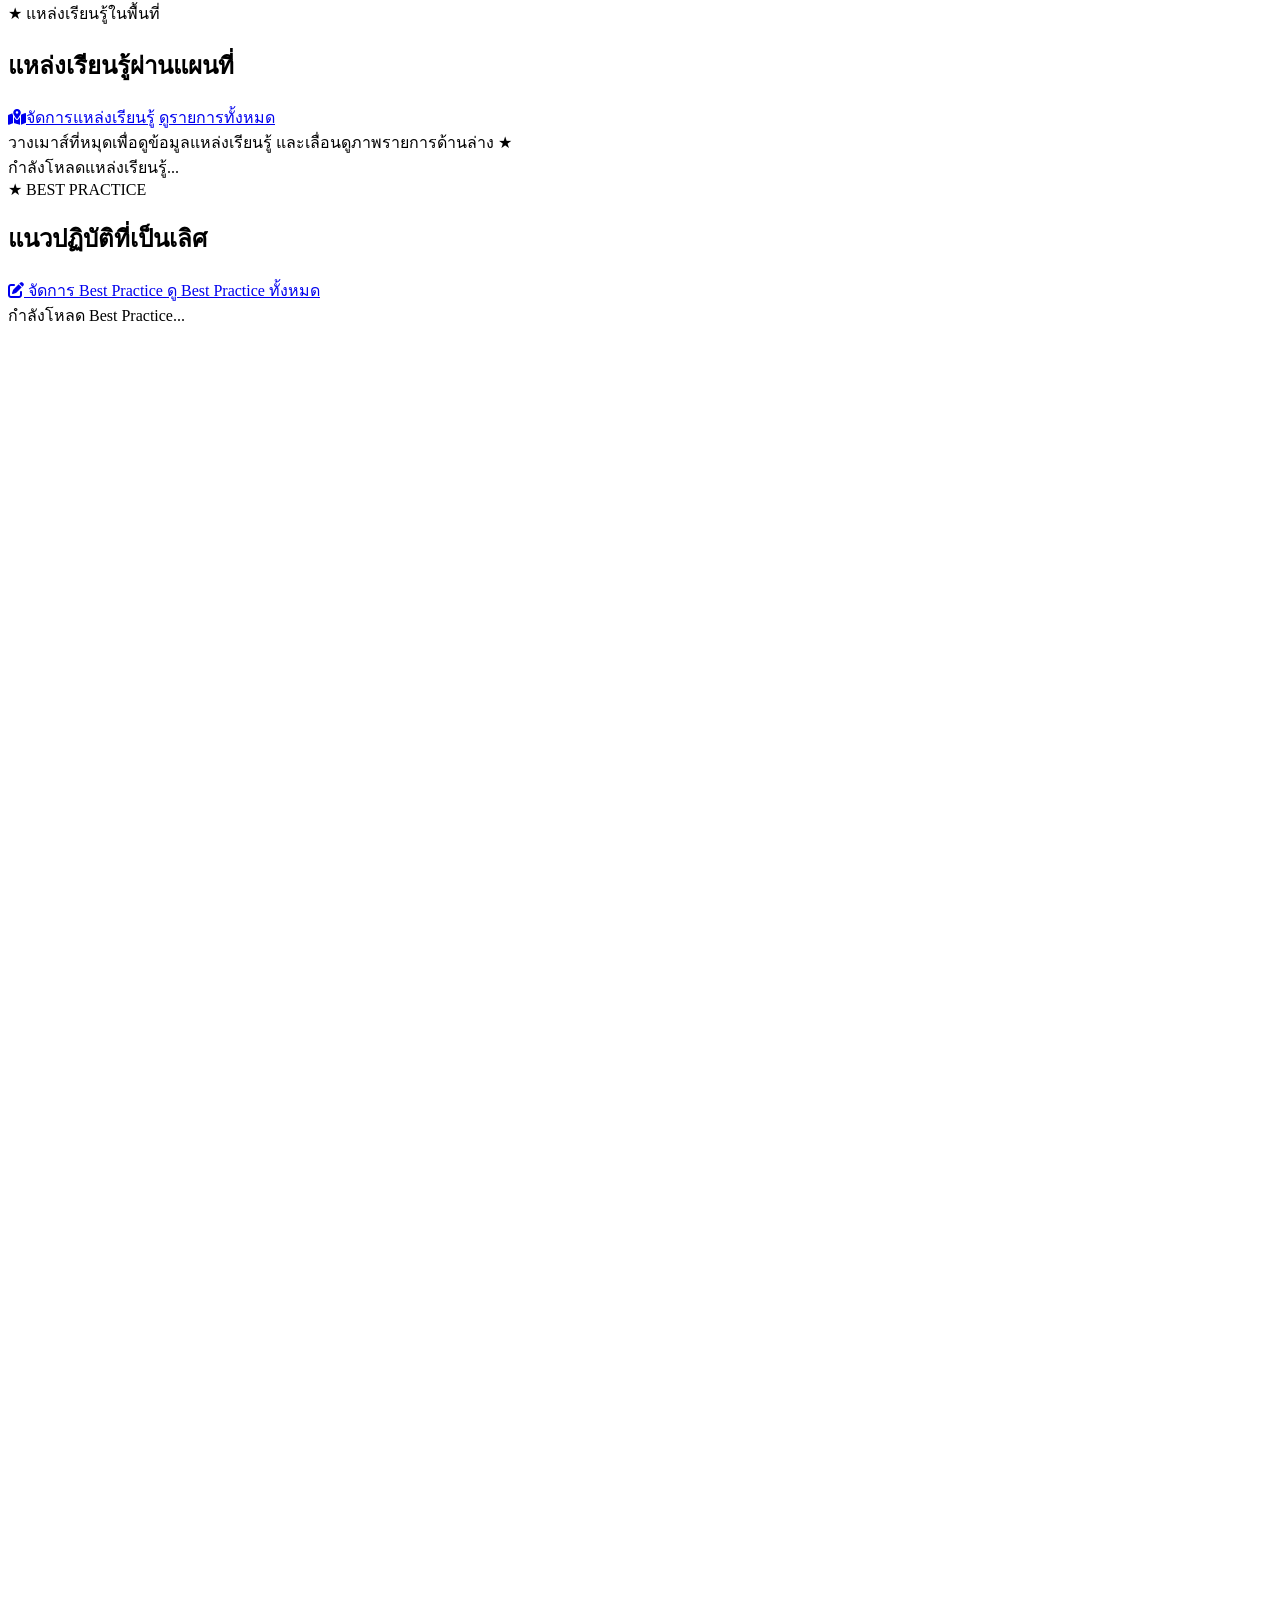
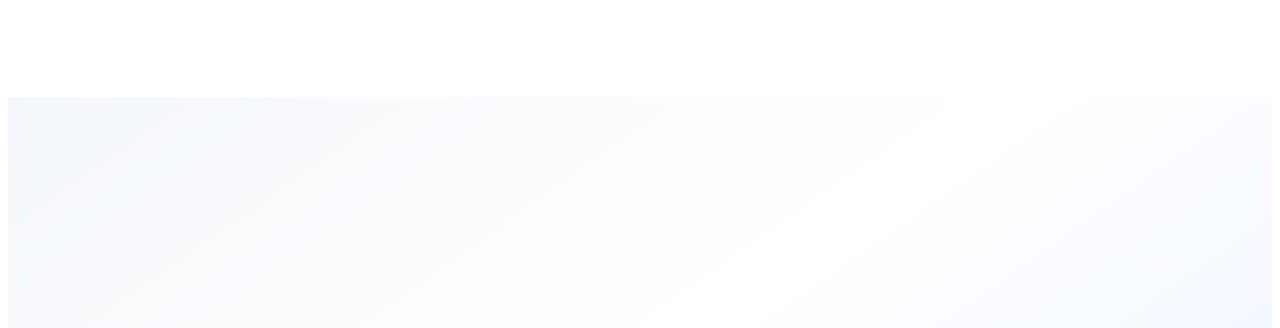
==== commit 8c3c5163: "Add files via upload" ====
--- a/index.html
+++ b/index.html
@@ -647,7 +647,7 @@
         <div id="newsSlider" class="news-slider">
           <button id="manageNewsButton" class="editwebsite-btn news-manager-trigger admin-only" type="button"><i class="fa-solid fa-newspaper" aria-hidden="true"></i>จัดการข่าวสาร</button>
           <div id="newsSlides" class="news-slides">
-            <div class="news-loading lp-progress-loader" data-lp-progress data-lp-progress-start="8" role="status" aria-label="กำลังโหลดข่าวสาร"><div class="lp-progress-shell"><div class="lp-progress-row"><span>Loading...</span><strong class="lp-progress-percent">8%</strong></div><progress class="lp-progress-bar" max="100" value="8">8%</progress></div></div>
+            <div class="news-loading">กำลังโหลดข่าวสาร...</div>
           </div>
           <button id="newsPrev" class="news-arrow news-prev" type="button" aria-label="ข่าวก่อนหน้า">‹</button>
           <button id="newsNext" class="news-arrow news-next" type="button" aria-label="ข่าวถัดไป">›</button>
@@ -804,7 +804,7 @@
 
     <div class="lsb-box">
       <div id="lsbAreaGrid" class="lsb-area-grid">
-        <div class="lsb-loading lp-progress-loader" data-lp-progress data-lp-progress-start="8" role="status" aria-label="กำลังโหลดแหล่งเรียนรู้"><div class="lp-progress-shell"><div class="lp-progress-row"><span>Loading...</span><strong class="lp-progress-percent">8%</strong></div><progress class="lp-progress-bar" max="100" value="8">8%</progress></div></div>
+        <div class="lsb-loading">กำลังโหลดแหล่งเรียนรู้...</div>
       </div>
 
       <div id="lsbShowAllWrap" class="lsb-show-all-wrap" hidden>
@@ -840,7 +840,7 @@
       </div>
     </div>
 
-    <div id="bestPracticeBoxStatus" class="best-practice-box-status"><div class="lp-progress-loader" data-lp-progress data-lp-progress-start="8" role="status" aria-label="กำลังโหลด Best Practice"><div class="lp-progress-shell"><div class="lp-progress-row"><span>Loading...</span><strong class="lp-progress-percent">8%</strong></div><progress class="lp-progress-bar" max="100" value="8">8%</progress></div></div></div>
+    <div id="bestPracticeBoxStatus" class="best-practice-box-status">กำลังโหลด Best Practice...</div>
 
     <div id="bestPracticeBoxSlider" class="best-practice-box-slider" hidden>
       <button id="bestPracticeBoxPrev" class="best-practice-box-arrow best-practice-box-prev" type="button" aria-label="Best Practice ก่อนหน้า">‹</button>
@@ -868,7 +868,7 @@
       </a>
     </div>
 
-    <div id="fbpostBoxStatus" class="fbpost-box-status"><div class="lp-progress-loader" data-lp-progress data-lp-progress-start="8" role="status" aria-label="กำลังโหลดโพสต์ Facebook"><div class="lp-progress-shell"><div class="lp-progress-row"><span>Loading...</span><strong class="lp-progress-percent">8%</strong></div><progress class="lp-progress-bar" max="100" value="8">8%</progress></div></div></div>
+    <div id="fbpostBoxStatus" class="fbpost-box-status">กำลังโหลดโพสต์ Facebook...</div>
 
     <div id="fbpostBoxGrid" class="fbpost-box-grid"></div>
   </div>
@@ -901,7 +901,7 @@
     </div>
     <div class="cliproom-slider">
       <button id="cliproomPrev" class="cliproom-arrow cliproom-prev" type="button" aria-label="หลักสูตรก่อนหน้า">‹</button>
-      <div class="cliproom-viewport"><div id="cliproomTrack" class="cliproom-track"><div class="cliproom-loading lp-progress-loader" data-lp-progress data-lp-progress-start="8" role="status" aria-label="กำลังโหลดหลักสูตร"><div class="lp-progress-shell"><div class="lp-progress-row"><span>Loading...</span><strong class="lp-progress-percent">8%</strong></div><progress class="lp-progress-bar" max="100" value="8">8%</progress></div></div></div></div>
+      <div class="cliproom-viewport"><div id="cliproomTrack" class="cliproom-track"><div class="cliproom-loading">กำลังเชื่อมต่อระบบหลักสูตร...</div></div></div>
       <button id="cliproomNext" class="cliproom-arrow cliproom-next" type="button" aria-label="หลักสูตรถัดไป">›</button>
       <div id="cliproomDots" class="cliproom-dots" aria-label="หน้ารายการหลักสูตร"></div>
     </div>
@@ -937,7 +937,7 @@
       <button id="shopActivityPrev" class="shopactivity-arrow shopactivity-prev" type="button" aria-label="กิจกรรมก่อนหน้า">‹</button>
       <div class="shopactivity-viewport">
         <div id="shopActivityTrack" class="shopactivity-track">
-          <div class="shopactivity-loading lp-progress-loader" data-lp-progress data-lp-progress-start="8" role="status" aria-label="กำลังโหลดกิจกรรม"><div class="lp-progress-shell"><div class="lp-progress-row"><span>Loading...</span><strong class="lp-progress-percent">8%</strong></div><progress class="lp-progress-bar" max="100" value="8">8%</progress></div></div>
+          <div class="shopactivity-loading">กำลังโหลดกิจกรรม...</div>
         </div>
       </div>
       <button id="shopActivityNext" class="shopactivity-arrow shopactivity-next" type="button" aria-label="กิจกรรมถัดไป">›</button>
@@ -1334,6 +1334,6 @@
     </div>
   </div>
 
-  <script defer src="index-fast.js?v=20260917-progress-v4-finalize"></script>
+  <script defer src="index-fast.js?v=20260917-hero-only-loader-v1"></script>
 </body>
 </html>
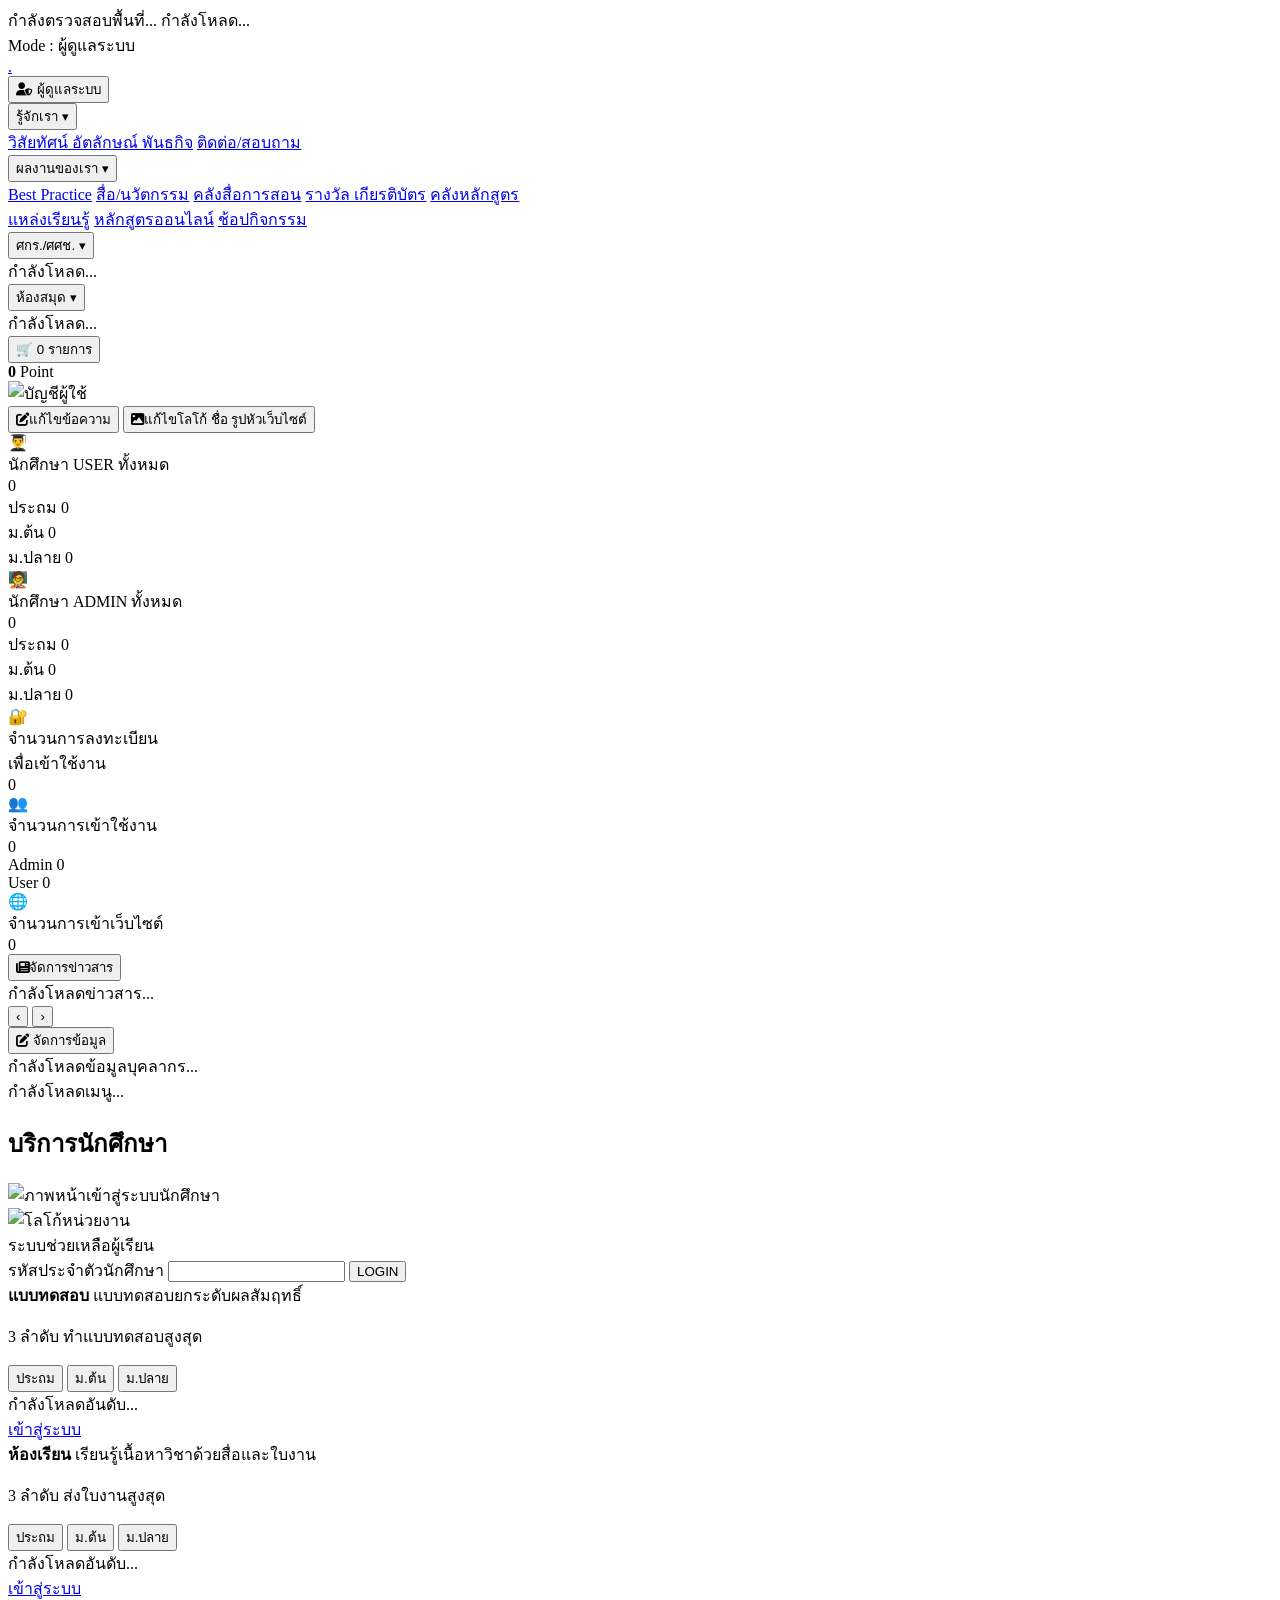
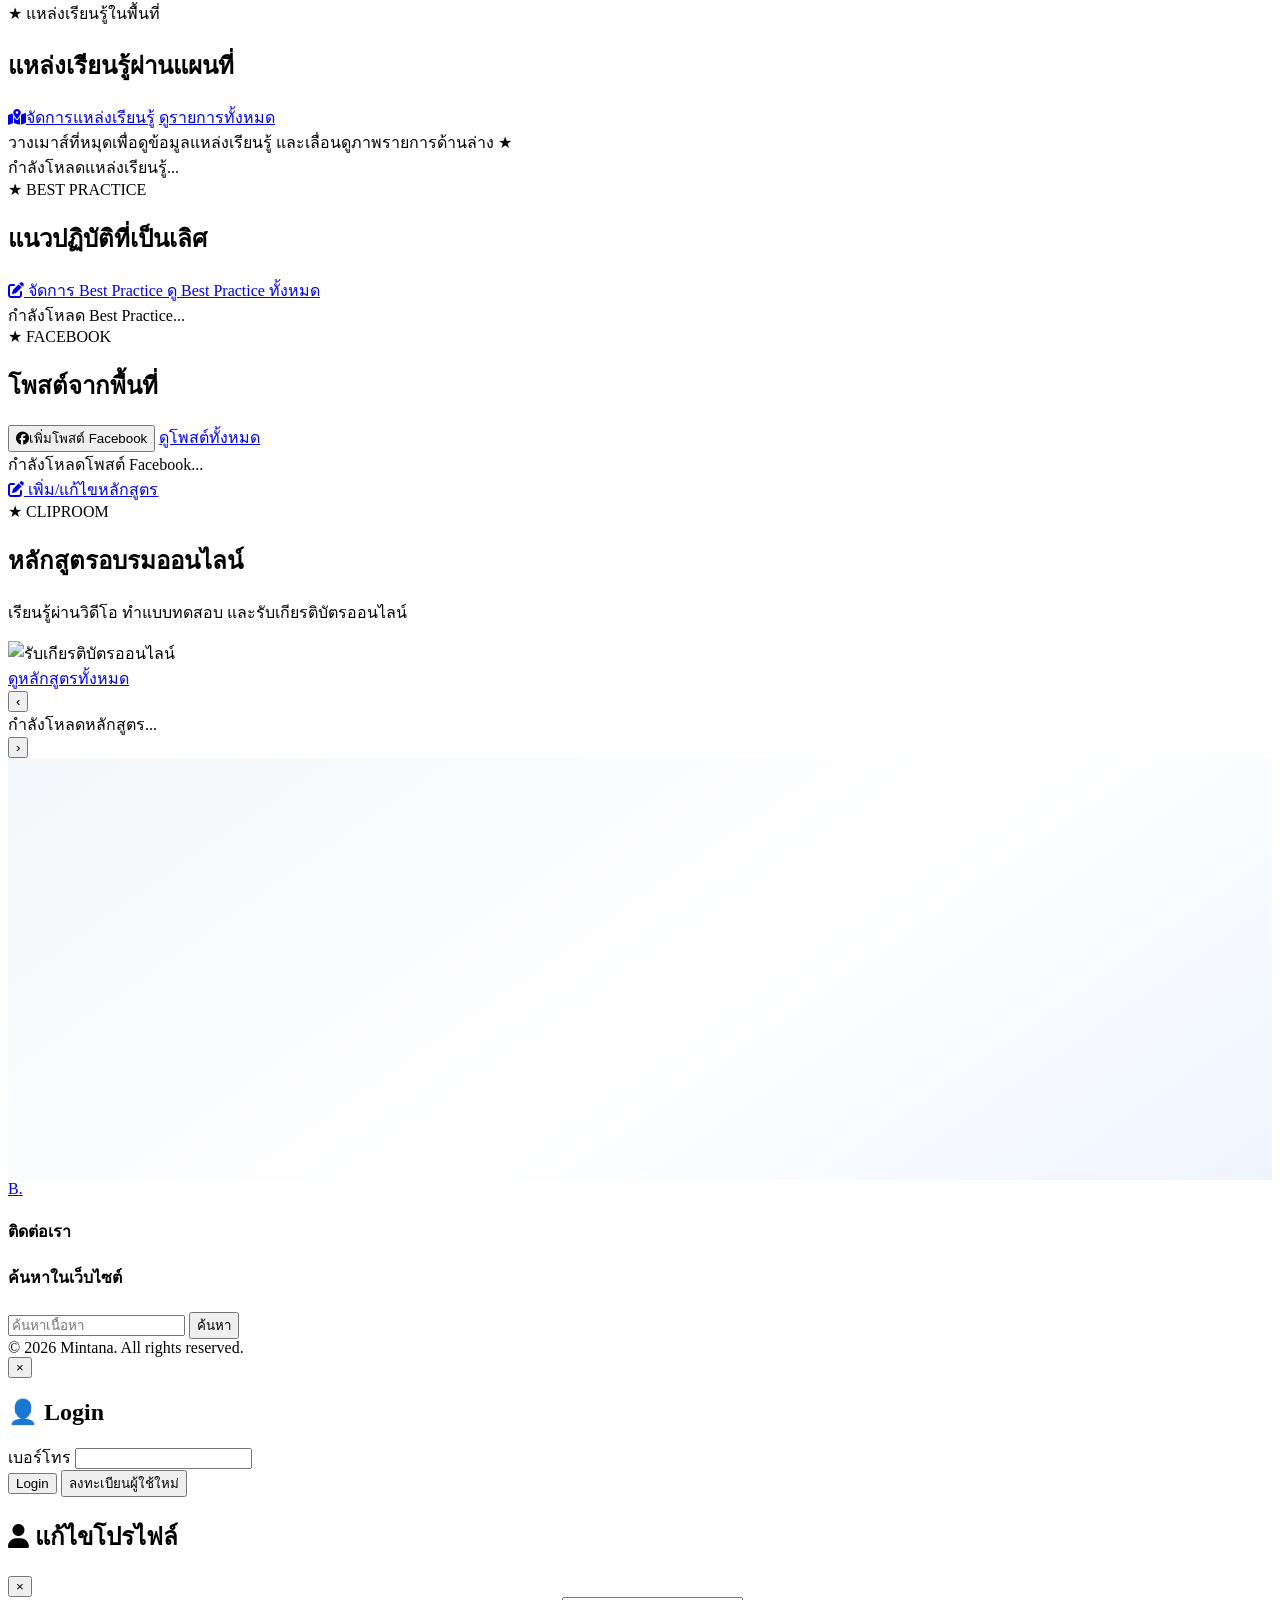
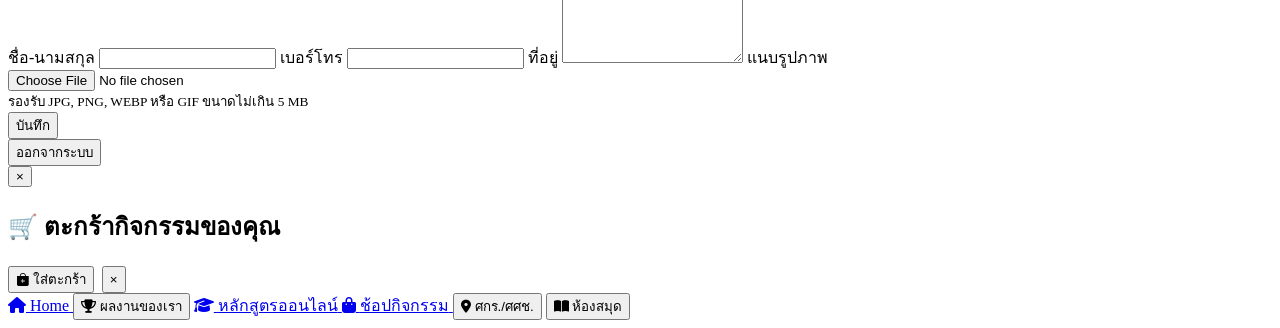
==== commit 8d0799e0: "Add files via upload" ====
--- a/index.html
+++ b/index.html
@@ -16,176 +16,6 @@
   <link rel="preconnect" href="https://cdn.jsdelivr.net">
   <link rel="preconnect" href="https://cdnjs.cloudflare.com">
   <script>
-  // LP360 unified progress loader: native <progress> + percentage
-  (function () {
-    function getParts(el) {
-      if (!el) return null;
-      return { bar: el.querySelector('progress'), percent: el.querySelector('.lp-progress-percent') };
-    }
-    function setValue(el, value) {
-      var parts = getParts(el);
-      if (!parts || !parts.bar) return;
-      value = Math.max(0, Math.min(100, Math.round(Number(value) || 0)));
-      parts.bar.value = value;
-      if (parts.percent) parts.percent.textContent = value + '%';
-    }
-    function stop(el) {
-      if (!el || !el.__lpProgressTimer) return;
-      clearInterval(el.__lpProgressTimer);
-      el.__lpProgressTimer = null;
-    }
-    function restart(el, startValue) {
-      if (!el) return;
-      stop(el);
-      if ('hidden' in el) el.hidden = false;
-      var value = Math.max(6, Math.min(40, Number(startValue) || Number(el.dataset.lpProgressStart) || 8));
-      setValue(el, value);
-
-      function tick() {
-        if (!el.isConnected) { stop(el); return; }
-        if (value < 42) value = Math.min(42, value + 7);
-        else if (value < 70) value = Math.min(70, value + 4);
-        else if (value < 86) value = Math.min(86, value + 2);
-        else if (value < 94) value = Math.min(94, value + 1);
-        else if (value < 98) value += 1;
-        setValue(el, value);
-
-        // ช่วงท้ายค่อย ๆ ขยับช้าลง ไม่หยุดค้างที่ 94% และไม่ขึ้น 100% ก่อนผลลัพธ์จริง
-        var delay = value < 70 ? 180 : value < 86 ? 260 : value < 94 ? 420 : 900;
-        el.__lpProgressTimer = setTimeout(tick, delay);
-      }
-
-      el.__lpProgressTimer = setTimeout(tick, 180);
-    }
-    function complete(el, hideAfter) {
-      if (!el) return;
-      stop(el);
-      setValue(el, 100);
-      var delay = Number.isFinite(Number(hideAfter)) ? Number(hideAfter) : 260;
-      if (delay >= 0) setTimeout(function () { if (el.isConnected) el.hidden = true; }, delay);
-    }
-    function init(root) {
-      var nodes = [];
-      if (root && root.matches && root.matches('[data-lp-progress]')) nodes.push(root);
-      if (root && root.querySelectorAll) nodes = nodes.concat(Array.from(root.querySelectorAll('[data-lp-progress]')));
-      nodes.forEach(function (el) {
-        if (el.dataset.lpProgressReady === '1') return;
-        el.dataset.lpProgressReady = '1';
-        restart(el);
-      });
-    }
-    function findLoader(root) {
-      if (!root) return null;
-      if (root.matches && root.matches('[data-lp-progress]')) return root;
-      return root.querySelector ? root.querySelector('[data-lp-progress]') : null;
-    }
-    function finishAndSwap(root, render, delay) {
-      var loader = findLoader(root);
-      var run = typeof render === 'function' ? render : function () {};
-      if (!loader) { run(); return; }
-      complete(loader, -1);
-      var wait = Number.isFinite(Number(delay)) ? Number(delay) : 90;
-      // ให้ 100% ถูก paint อย่างน้อย 1 frame ก่อนแทนด้วยข้อมูล/empty/error
-      requestAnimationFrame(function () {
-        setTimeout(run, Math.max(0, wait));
-      });
-    }
-    window.LP360Progress = {
-      init: init,
-      restart: restart,
-      complete: complete,
-      setValue: setValue,
-      findLoader: findLoader,
-      finishAndSwap: finishAndSwap
-    };
-    var observer = new MutationObserver(function (mutations) {
-      mutations.forEach(function (mutation) {
-        mutation.addedNodes.forEach(function (node) { if (node && node.nodeType === 1) init(node); });
-      });
-    });
-    observer.observe(document.documentElement, { childList: true, subtree: true });
-    if (document.readyState === 'loading') document.addEventListener('DOMContentLoaded', function () { init(document); }, { once: true });
-    else init(document);
-  })();
-  </script>
-  <script>
-  // Hero progress = ข้อความ heroTitleText + รูป Hero
-  // หมายเหตุ: Image() ไม่เปิดเผย byte progress จึงนับเป็นสถานะงาน 2 ส่วน
-  (function () {
-    var state = { titleReady: false, imageReady: false, timer: null, value: 8 };
-
-    function loader() {
-      return document.querySelector('#websiteHeroOverlay .hero-image-progress-wrap[data-lp-progress]');
-    }
-    function setValue(value) {
-      var el = loader();
-      if (!el) return;
-      el.hidden = false;
-      state.value = Math.max(state.value, Math.min(100, Math.round(value)));
-      if (window.LP360Progress) window.LP360Progress.setValue(el, state.value);
-    }
-    function cap() {
-      if (state.titleReady && state.imageReady) return 100;
-      if (state.imageReady) return 82;
-      if (state.titleReady) return 42;
-      return 26;
-    }
-    function tick() {
-      var target = cap();
-      if (target >= 100) {
-        complete();
-        return;
-      }
-      if (state.value < target) setValue(Math.min(target, state.value + (state.value < 30 ? 3 : 2)));
-    }
-    function start() {
-      var el = loader();
-      if (!el) return;
-      el.hidden = false;
-      if (window.LP360Progress) {
-        window.LP360Progress.restart(el, Math.max(8, state.value));
-        // ปิด timer ทั่วไปเมื่อถึง cap แล้วใช้ coordinator คุมต่อ
-        setTimeout(function () {
-          if (el.__lpProgressTimer) {
-            clearInterval(el.__lpProgressTimer);
-            el.__lpProgressTimer = null;
-          }
-        }, 40);
-      }
-      if (!state.timer) state.timer = setInterval(tick, 180);
-      tick();
-    }
-    function complete() {
-      if (!(state.titleReady && state.imageReady)) return;
-      if (state.timer) { clearInterval(state.timer); state.timer = null; }
-      var el = loader();
-      if (!el) return;
-      if (window.LP360Progress) window.LP360Progress.complete(el, 300);
-      else el.hidden = true;
-      state.value = 100;
-    }
-    function mark(name) {
-      state[name] = true;
-      start();
-      if (state.titleReady && state.imageReady) complete();
-      else tick();
-    }
-
-    window.LP360HeroProgress = {
-      start: start,
-      titleReady: function () { mark('titleReady'); },
-      imageReady: function () { mark('imageReady'); },
-      getState: function () { return { titleReady: state.titleReady, imageReady: state.imageReady, value: state.value }; }
-    };
-
-    if (document.readyState === 'loading') {
-      document.addEventListener('DOMContentLoaded', start, { once: true });
-    } else {
-      start();
-    }
-  })();
-  </script>
-  <script>
     // FIRST-LOAD FAST 2026-09-17
     // 1) homecritical เริ่มพร้อม <head> เพื่อให้ Hero เริ่มดาวน์โหลดก่อน homefast ชุดใหญ่
     // 2) preload Hero ล่าสุดจาก cache ทันทีในครั้งถัดไป
@@ -225,23 +55,35 @@
         var wrap = overlay.querySelector('.hero-image-progress-wrap');
         if (!wrap) {
           wrap = document.createElement('div');
-          wrap.className = 'hero-image-progress-wrap lp-progress-loader';
-          wrap.setAttribute('data-lp-progress', '');
-          wrap.setAttribute('data-lp-progress-start', '8');
-          wrap.setAttribute('role', 'status');
-          wrap.setAttribute('aria-label', 'กำลังโหลดภาพหน้าปกเว็บไซต์');
-          wrap.innerHTML = '<div class="lp-progress-shell"><div class="lp-progress-row"><span>Loading...</span><strong class="lp-progress-percent">8%</strong></div><progress class="lp-progress-bar" max="100" value="8">8%</progress></div>';
+          wrap.className = 'hero-image-progress-wrap';
+          wrap.setAttribute('aria-live', 'polite');
+          wrap.hidden = true;
+          wrap.innerHTML = '<span class="hero-image-progress-label">Loading...</span><progress class="hero-image-progress-bar" max="100" value="0"></progress>';
           overlay.appendChild(wrap);
         }
-        return { wrap: wrap, progress: wrap.querySelector('progress') };
+        return {
+          wrap: wrap,
+          progress: wrap.querySelector('progress')
+        };
       }
 
       function showHeroProgress() {
         var apply = function () {
           var state = ensureHeroProgressMarkup();
           if (!state) return;
+          if (window.__SITE_HERO_PROGRESS_TIMER) clearInterval(window.__SITE_HERO_PROGRESS_TIMER);
+          if (window.__SITE_HERO_PROGRESS_HIDE_TIMER) clearTimeout(window.__SITE_HERO_PROGRESS_HIDE_TIMER);
+          var value = 14;
+          state.progress.value = value;
           state.wrap.hidden = false;
-          if (window.LP360Progress) window.LP360Progress.restart(state.wrap, 8);
+          window.__SITE_HERO_PROGRESS_TIMER = setInterval(function () {
+            value = Math.min(92, value + (value < 50 ? 7 : value < 75 ? 4 : 2));
+            state.progress.value = value;
+            if (value >= 92) {
+              clearInterval(window.__SITE_HERO_PROGRESS_TIMER);
+              window.__SITE_HERO_PROGRESS_TIMER = null;
+            }
+          }, 130);
         };
         if (document.readyState === 'loading') document.addEventListener('DOMContentLoaded', apply, { once: true });
         else apply();
@@ -251,14 +93,21 @@
         var apply = function () {
           var state = ensureHeroProgressMarkup();
           if (!state) return;
-          if (window.LP360Progress) window.LP360Progress.complete(state.wrap, 280);
-          else state.wrap.hidden = true;
+          if (window.__SITE_HERO_PROGRESS_TIMER) {
+            clearInterval(window.__SITE_HERO_PROGRESS_TIMER);
+            window.__SITE_HERO_PROGRESS_TIMER = null;
+          }
+          if (window.__SITE_HERO_PROGRESS_HIDE_TIMER) clearTimeout(window.__SITE_HERO_PROGRESS_HIDE_TIMER);
+          state.progress.value = 100;
+          window.__SITE_HERO_PROGRESS_HIDE_TIMER = setTimeout(function () {
+            state.wrap.hidden = true;
+          }, 320);
         };
         if (document.readyState === 'loading') document.addEventListener('DOMContentLoaded', apply, { once: true });
         else apply();
       }
 
-                  function startHero(url) {
+            function startHero(url) {
         if (!url) return;
         window.__SITE_HERO_FAST_URL = url;
         showHeroProgress();
@@ -350,38 +199,40 @@
     transition: opacity 0.25s ease;
   }
 
-  .lp-progress-loader {
-    --lp-progress-color: var(--theme-indigo, var(--orange, #ff8467));
-    --lp-progress-color-2: var(--theme-cyan, var(--orange2, #ff6d4d));
-    width: 100% !important;
-    min-height: 128px;
-    display: flex !important;
-    align-items: center !important;
-    justify-content: center !important;
-    padding: 22px !important;
-    color: var(--theme-ink, var(--text, #10212c));
-    background: transparent !important;
-    border: 0 !important;
-    box-shadow: none !important;
+  #websiteHeroOverlay .hero-image-progress-wrap {
+    position: absolute;
+    left: 50%;
+    bottom: 24px;
+    transform: translateX(-50%);
+    width: min(320px, calc(100% - 48px));
+    display: flex;
+    flex-direction: column;
+    align-items: center;
+    gap: 8px;
+    padding: 10px 14px;
+    border-radius: 16px;
+    background: rgba(255,255,255,.18);
+    backdrop-filter: blur(6px);
+    box-shadow: 0 14px 34px rgba(0,0,0,.2);
+    z-index: 2;
   }
-  .lp-progress-loader[hidden] { display: none !important; }
-  .lp-progress-shell { width: min(360px, 88%); display: flex; flex-direction: column; gap: 9px; }
-  .lp-progress-row { display: flex; align-items: center; justify-content: space-between; gap: 14px; font: 700 14px/1.2 "Kanit", sans-serif; }
-  .lp-progress-percent { min-width: 44px; text-align: right; font-variant-numeric: tabular-nums; color: var(--lp-progress-color); }
-  .lp-progress-bar { appearance: none; -webkit-appearance: none; display: block; width: 100%; height: 18px; overflow: hidden; border: 0; border-radius: 999px; background: rgba(148,163,184,.24); accent-color: var(--lp-progress-color); }
-  .lp-progress-bar::-webkit-progress-bar { background: rgba(148,163,184,.24); border-radius: 999px; }
-  .lp-progress-bar::-webkit-progress-value { border-radius: 999px; background: linear-gradient(90deg, var(--lp-progress-color), var(--lp-progress-color-2)); transition: width .18s ease; }
-  .lp-progress-bar::-moz-progress-bar { border-radius: 999px; background: linear-gradient(90deg, var(--lp-progress-color), var(--lp-progress-color-2)); }
-  .lp-progress-note { margin: 0; text-align: center; color: var(--theme-muted, var(--muted, #64748b)); font: 500 12px/1.35 "Kanit", sans-serif; }
-  #websiteHeroOverlay .hero-image-progress-wrap { position: absolute; z-index: 3; inset: 0; min-height: 100%; padding: 24px !important; background: rgba(5,28,44,.18) !important; backdrop-filter: blur(1.5px); }
-  #websiteHeroOverlay .hero-image-progress-wrap .lp-progress-shell { width: min(370px, calc(100% - 48px)); padding: 14px 16px; border-radius: 18px; background: rgba(7,24,38,.66); box-shadow: 0 16px 38px rgba(0,0,0,.22); backdrop-filter: blur(8px); }
-  #websiteHeroOverlay .hero-image-progress-wrap .lp-progress-row, #websiteHeroOverlay .hero-image-progress-wrap .lp-progress-percent { color: #fff; }
-  #websiteHeroOverlay .hero-image-progress-wrap .lp-progress-bar::-webkit-progress-bar { background: rgba(255,255,255,.26); }
-  #websiteHeroOverlay .hero-image-progress-wrap .lp-progress-bar { background: rgba(255,255,255,.26); }
-  @media (max-width: 620px) {
-    .lp-progress-loader { min-height: 108px; padding: 16px !important; }
-    .lp-progress-shell { width: min(330px, 94%); }
-    #websiteHeroOverlay .hero-image-progress-wrap .lp-progress-shell { width: min(330px, calc(100% - 28px)); }
+
+  #websiteHeroOverlay .hero-image-progress-wrap[hidden] {
+    display: none !important;
+  }
+
+  #websiteHeroOverlay .hero-image-progress-label {
+    font-size: 15px;
+    font-weight: 700;
+    color: #fff;
+    line-height: 1;
+    text-shadow: 0 1px 2px rgba(0,0,0,.35);
+  }
+
+  #websiteHeroOverlay .hero-image-progress-bar {
+    width: 100%;
+    height: 18px;
+    accent-color: #7da2ff;
   }
 
     /* ลดงาน layout/paint ของส่วนล่างที่ยังไม่อยู่ในจอ */
@@ -571,7 +422,7 @@
 
   <main>
     <section id="home" class="hero">
-      <div id="websiteHeroOverlay" class="hero-overlay"><div class="hero-image-progress-wrap lp-progress-loader" data-lp-progress data-lp-progress-start="8" role="status" aria-label="กำลังโหลดภาพหน้าปกเว็บไซต์"><div class="lp-progress-shell"><div class="lp-progress-row"><span>Loading...</span><strong class="lp-progress-percent">8%</strong></div><progress class="lp-progress-bar" max="100" value="8">8%</progress></div></div></div>
+      <div id="websiteHeroOverlay" class="hero-overlay"></div>
       <div id="editwebsite" class="editwebsite admin-only" aria-label="แก้ไขหน้าเว็บไซต์">
         <button class="editwebsite-btn" type="button" data-editwebsite="text"><i class="fa-solid fa-pen-to-square" aria-hidden="true"></i>แก้ไขข้อความ</button>
         <button class="editwebsite-btn" type="button" data-editwebsite="image"><i class="fa-solid fa-image" aria-hidden="true"></i>แก้ไขโลโก้ ชื่อ รูปหัวเว็บไซต์</button>
@@ -804,7 +655,9 @@
 
     <div class="lsb-box">
       <div id="lsbAreaGrid" class="lsb-area-grid">
-        <div class="lsb-loading">กำลังโหลดแหล่งเรียนรู้...</div>
+        <div class="lsb-loading">
+          กำลังโหลดแหล่งเรียนรู้...
+        </div>
       </div>
 
       <div id="lsbShowAllWrap" class="lsb-show-all-wrap" hidden>
@@ -840,7 +693,9 @@
       </div>
     </div>
 
-    <div id="bestPracticeBoxStatus" class="best-practice-box-status">กำลังโหลด Best Practice...</div>
+    <div id="bestPracticeBoxStatus" class="best-practice-box-status">
+      กำลังโหลด Best Practice...
+    </div>
 
     <div id="bestPracticeBoxSlider" class="best-practice-box-slider" hidden>
       <button id="bestPracticeBoxPrev" class="best-practice-box-arrow best-practice-box-prev" type="button" aria-label="Best Practice ก่อนหน้า">‹</button>
@@ -868,7 +723,9 @@
       </a>
     </div>
 
-    <div id="fbpostBoxStatus" class="fbpost-box-status">กำลังโหลดโพสต์ Facebook...</div>
+    <div id="fbpostBoxStatus" class="fbpost-box-status">
+      กำลังโหลดโพสต์ Facebook...
+    </div>
 
     <div id="fbpostBoxGrid" class="fbpost-box-grid"></div>
   </div>
@@ -901,7 +758,7 @@
     </div>
     <div class="cliproom-slider">
       <button id="cliproomPrev" class="cliproom-arrow cliproom-prev" type="button" aria-label="หลักสูตรก่อนหน้า">‹</button>
-      <div class="cliproom-viewport"><div id="cliproomTrack" class="cliproom-track"><div class="cliproom-loading">กำลังเชื่อมต่อระบบหลักสูตร...</div></div></div>
+      <div class="cliproom-viewport"><div id="cliproomTrack" class="cliproom-track"><div class="cliproom-loading"><span class="cliproom-spinner"></span>กำลังโหลดหลักสูตร...</div></div></div>
       <button id="cliproomNext" class="cliproom-arrow cliproom-next" type="button" aria-label="หลักสูตรถัดไป">›</button>
       <div id="cliproomDots" class="cliproom-dots" aria-label="หน้ารายการหลักสูตร"></div>
     </div>
@@ -937,7 +794,7 @@
       <button id="shopActivityPrev" class="shopactivity-arrow shopactivity-prev" type="button" aria-label="กิจกรรมก่อนหน้า">‹</button>
       <div class="shopactivity-viewport">
         <div id="shopActivityTrack" class="shopactivity-track">
-          <div class="shopactivity-loading">กำลังโหลดกิจกรรม...</div>
+          <div class="shopactivity-loading"><span class="shopactivity-spinner"></span>กำลังโหลดกิจกรรม...</div>
         </div>
       </div>
       <button id="shopActivityNext" class="shopactivity-arrow shopactivity-next" type="button" aria-label="กิจกรรมถัดไป">›</button>
@@ -1334,6 +1191,6 @@
     </div>
   </div>
 
-  <script defer src="index-fast.js?v=20260917-hero-only-loader-v1"></script>
+  <script defer src="index-fast.js?v=20260917-hero-progress-v1"></script>
 </body>
 </html>
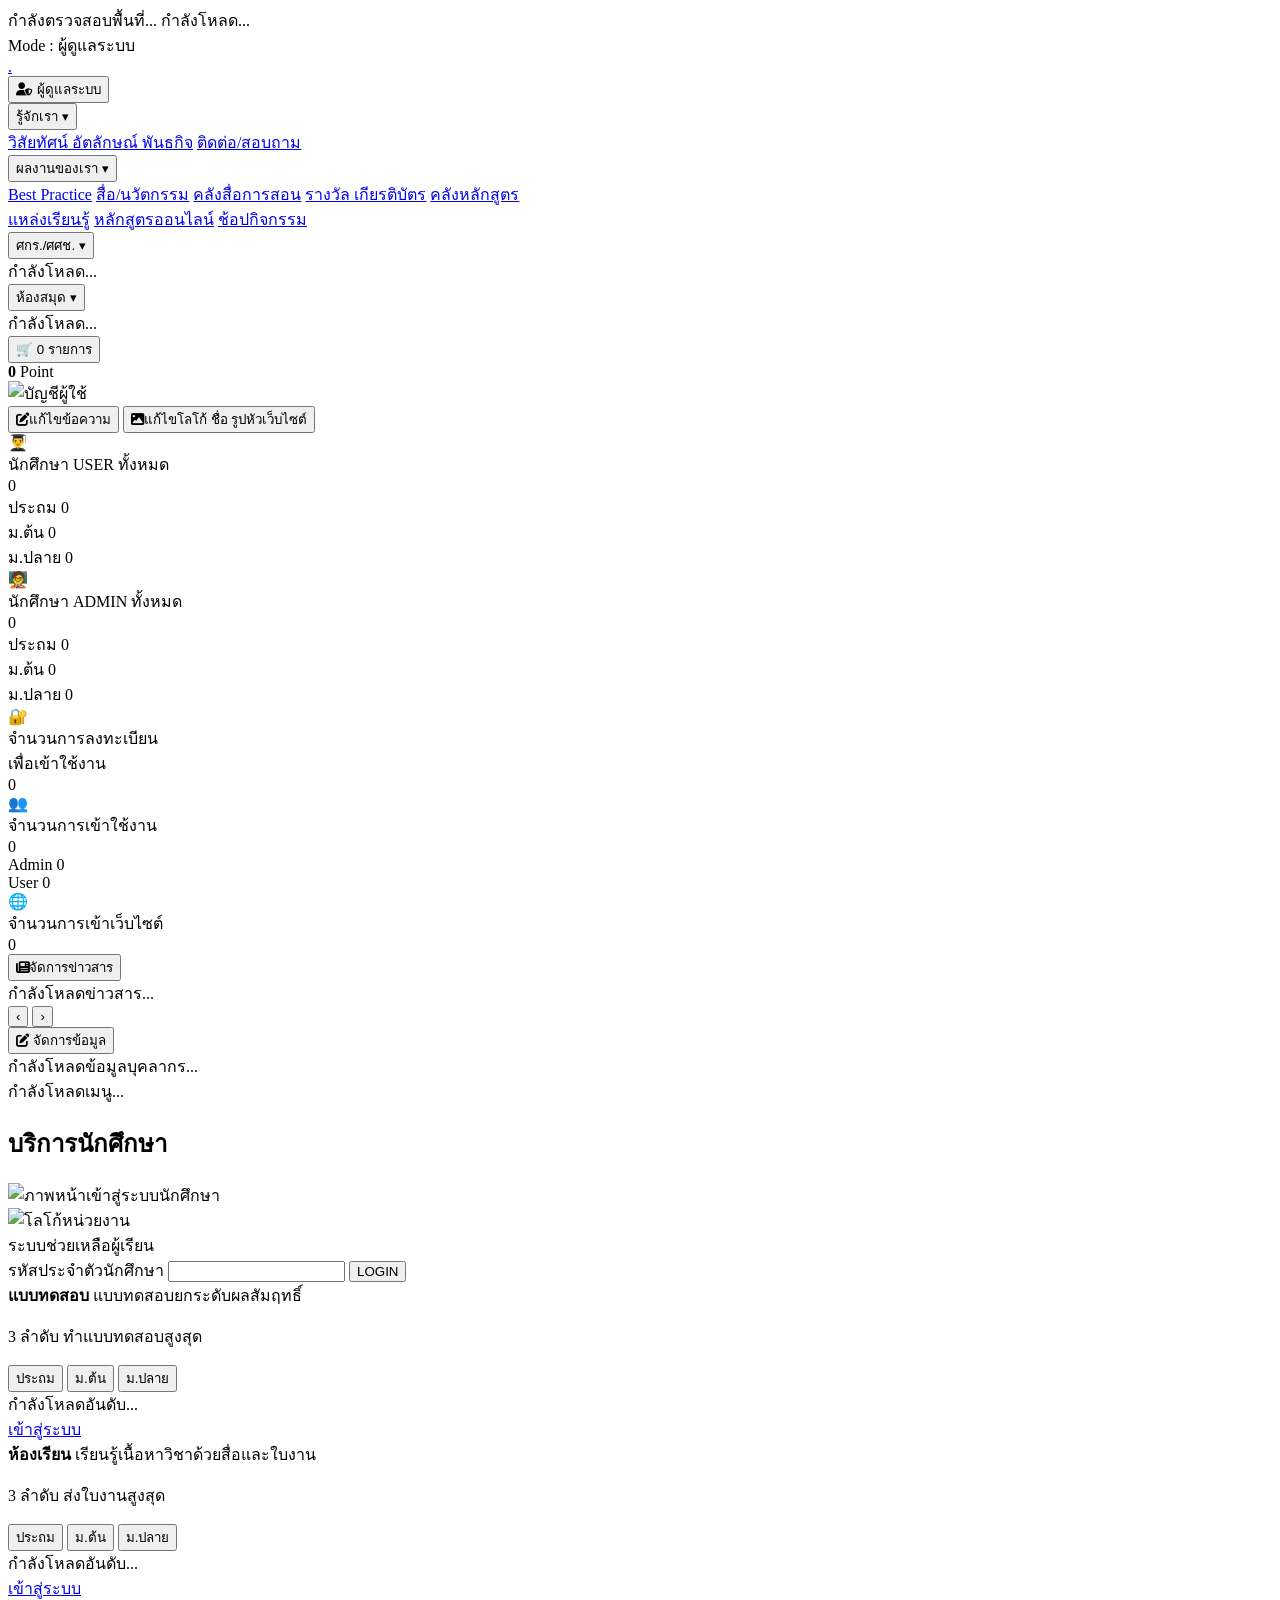
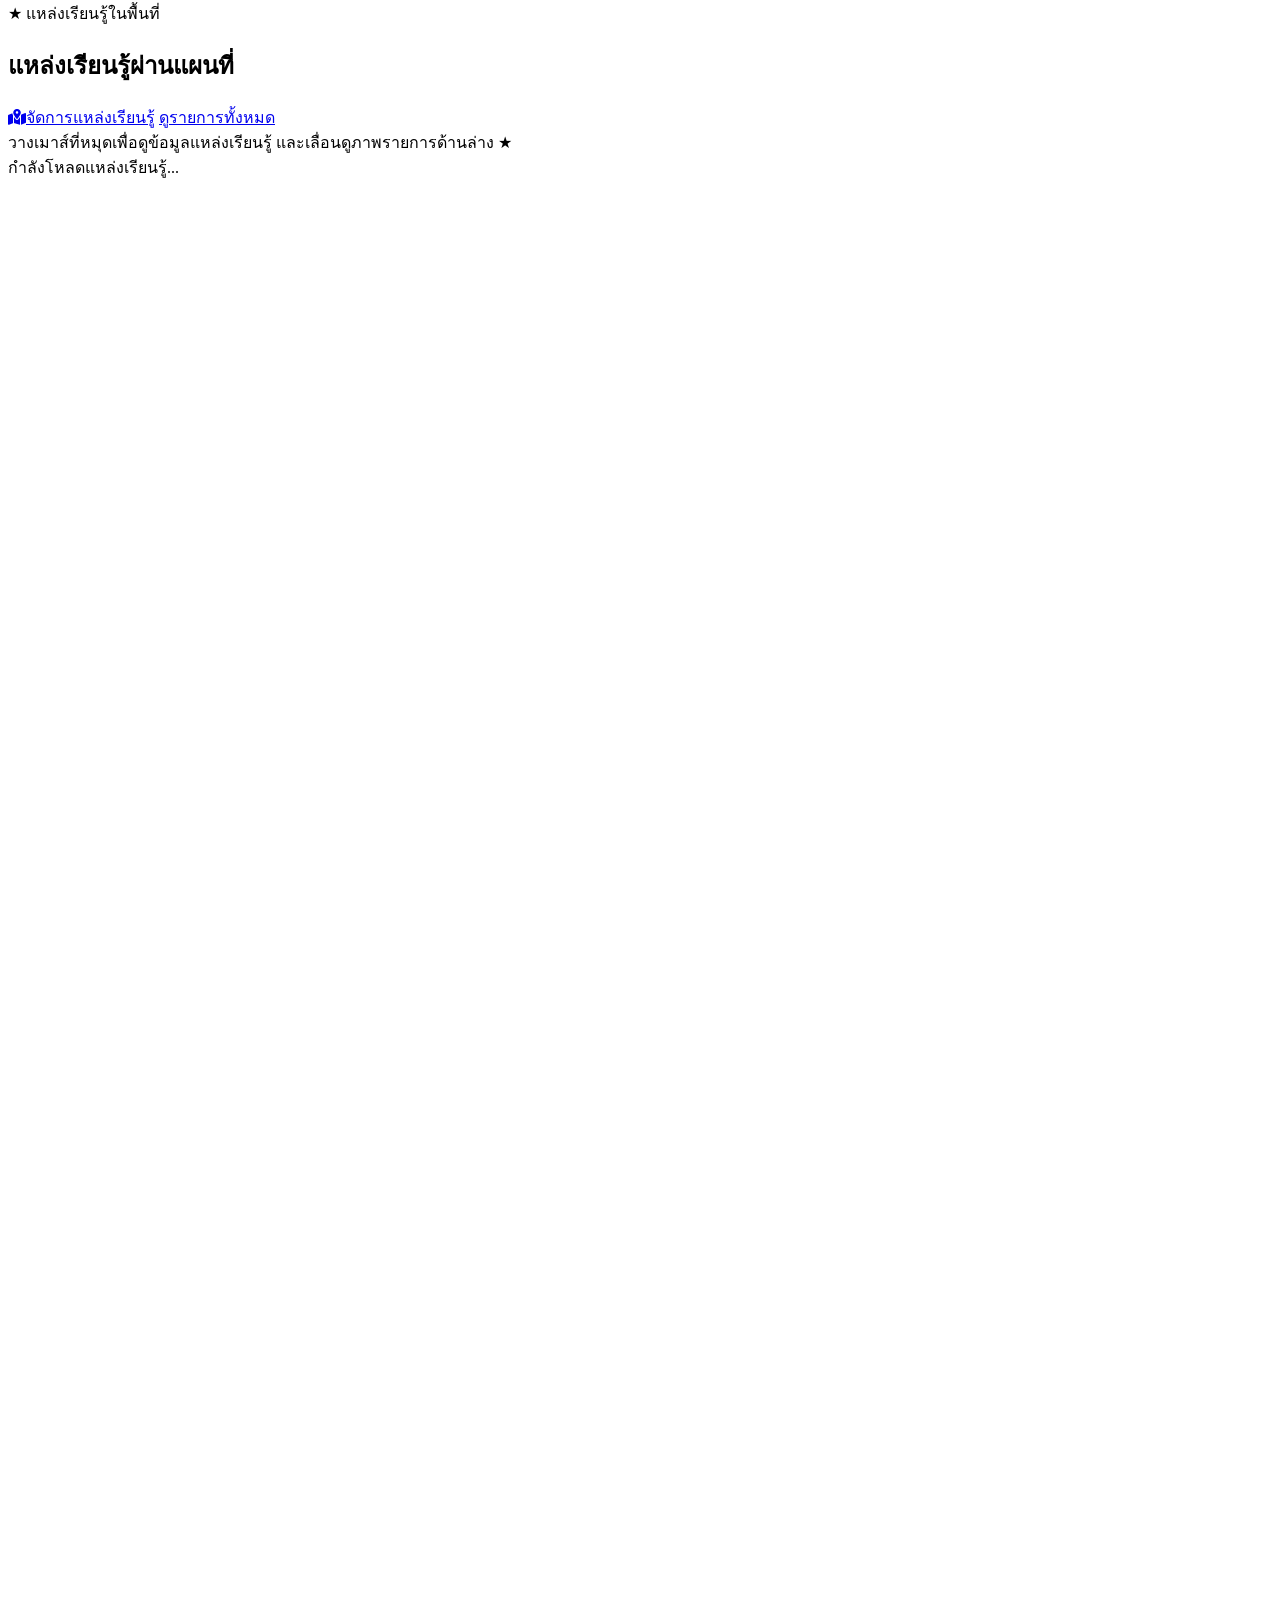
==== commit b9391587: "Add files via upload" ====
--- a/index.html
+++ b/index.html
@@ -58,59 +58,162 @@
           wrap.className = 'hero-image-progress-wrap';
           wrap.setAttribute('aria-live', 'polite');
           wrap.hidden = true;
-          wrap.innerHTML = '<span class="hero-image-progress-label">Loading...</span><progress class="hero-image-progress-bar" max="100" value="0"></progress>';
+          wrap.innerHTML = '<div class="hero-image-progress-row"><span class="hero-image-progress-label">Loading...</span><strong class="hero-image-progress-percent">0%</strong></div><progress class="hero-image-progress-bar" max="100" value="0">0%</progress>';
           overlay.appendChild(wrap);
         }
         return {
           wrap: wrap,
-          progress: wrap.querySelector('progress')
+          progress: wrap.querySelector('progress'),
+          percent: wrap.querySelector('.hero-image-progress-percent')
         };
       }
 
-      function showHeroProgress() {
-        var apply = function () {
-          var state = ensureHeroProgressMarkup();
-          if (!state) return;
-          if (window.__SITE_HERO_PROGRESS_TIMER) clearInterval(window.__SITE_HERO_PROGRESS_TIMER);
-          if (window.__SITE_HERO_PROGRESS_HIDE_TIMER) clearTimeout(window.__SITE_HERO_PROGRESS_HIDE_TIMER);
-          var value = 14;
-          state.progress.value = value;
-          state.wrap.hidden = false;
-          window.__SITE_HERO_PROGRESS_TIMER = setInterval(function () {
-            value = Math.min(92, value + (value < 50 ? 7 : value < 75 ? 4 : 2));
-            state.progress.value = value;
-            if (value >= 92) {
-              clearInterval(window.__SITE_HERO_PROGRESS_TIMER);
-              window.__SITE_HERO_PROGRESS_TIMER = null;
-            }
-          }, 130);
+      // Hero progress นับงานจริง 2 ส่วน: heroTitleText 50% + รูป Hero 50%
+      // ระหว่างรอแต่ละงาน แถบจะค่อย ๆ วิ่ง แต่ 100% จะเกิดเมื่อทั้งสองส่วนจบแล้วเท่านั้น
+      (function createHeroProgressCoordinator() {
+        if (window.LP360HeroProgress) return;
+
+        var state = {
+          titleReady: false,
+          imageReady: false,
+          imageUrl: '',
+          value: 0,
+          timer: null,
+          hideTimer: null
         };
-        if (document.readyState === 'loading') document.addEventListener('DOMContentLoaded', apply, { once: true });
-        else apply();
+
+        function ui() {
+          return ensureHeroProgressMarkup();
+        }
+
+        function setValue(value) {
+          var parts = ui();
+          if (!parts) return;
+          var next = Math.max(state.value, Math.min(100, Math.round(value)));
+          state.value = next;
+          parts.progress.value = next;
+          parts.progress.textContent = next + '%';
+          if (parts.percent) parts.percent.textContent = next + '%';
+          parts.wrap.hidden = false;
+        }
+
+        function target() {
+          var completed = (state.titleReady ? 1 : 0) + (state.imageReady ? 1 : 0);
+          if (completed >= 2) return 100;
+          if (completed === 1) return 95;
+          return 45;
+        }
+
+        function stopTimer() {
+          if (!state.timer) return;
+          clearTimeout(state.timer);
+          state.timer = null;
+        }
+
+        function tick() {
+          var goal = target();
+          if (goal >= 100) {
+            complete();
+            return;
+          }
+          if (state.value < goal) {
+            var step = state.value < 25 ? 4 : state.value < 50 ? 2 : state.value < 80 ? 2 : 1;
+            setValue(Math.min(goal, state.value + step));
+          }
+          state.timer = setTimeout(tick, state.value < 50 ? 150 : 260);
+        }
+
+        function start() {
+          var parts = ui();
+          if (!parts) return;
+          if (state.hideTimer) {
+            clearTimeout(state.hideTimer);
+            state.hideTimer = null;
+          }
+          parts.wrap.hidden = false;
+          if (state.value <= 0) setValue(4);
+          if (!state.timer) state.timer = setTimeout(tick, 100);
+        }
+
+        function complete() {
+          if (!(state.titleReady && state.imageReady)) return;
+          stopTimer();
+          setValue(100);
+          var parts = ui();
+          if (!parts) return;
+          if (state.hideTimer) clearTimeout(state.hideTimer);
+          state.hideTimer = setTimeout(function () {
+            if (parts.wrap) parts.wrap.hidden = true;
+          }, 420);
+        }
+
+        function titleReady() {
+          state.titleReady = true;
+          // heroTitleText = 50% ของงานทั้งหมด
+          if (state.value < 50) setValue(50);
+          start();
+          if (state.imageReady) complete();
+        }
+
+        function imageLoading(url) {
+          var normalized = String(url || '').trim();
+          if (normalized && normalized !== state.imageUrl) {
+            state.imageUrl = normalized;
+            state.imageReady = false;
+            // ถ้ากำลังเปลี่ยนรูปใหม่หลังจากเคยครบ 100% ให้เริ่มนับส่วนรูปใหม่
+            if (state.value >= 100) state.value = state.titleReady ? 50 : 0;
+          }
+          start();
+        }
+
+        function imageReady(url) {
+          var normalized = String(url || '').trim();
+          if (normalized && state.imageUrl && normalized !== state.imageUrl) return;
+          if (normalized) state.imageUrl = normalized;
+          state.imageReady = true;
+          // รูป Hero = อีก 50% ของงานทั้งหมด
+          if (!state.titleReady && state.value < 50) setValue(50);
+          start();
+          if (state.titleReady) complete();
+        }
+
+        window.LP360HeroProgress = {
+          start: start,
+          titleReady: titleReady,
+          imageLoading: imageLoading,
+          imageReady: imageReady,
+          getState: function () {
+            return {
+              titleReady: state.titleReady,
+              imageReady: state.imageReady,
+              imageUrl: state.imageUrl,
+              value: state.value
+            };
+          }
+        };
+
+        if (document.readyState === 'loading') {
+          document.addEventListener('DOMContentLoaded', start, { once: true });
+        } else {
+          start();
+        }
+      })();
+
+      function showHeroProgress(url) {
+        if (window.LP360HeroProgress) window.LP360HeroProgress.imageLoading(url);
       }
 
-      function finishHeroProgress() {
-        var apply = function () {
-          var state = ensureHeroProgressMarkup();
-          if (!state) return;
-          if (window.__SITE_HERO_PROGRESS_TIMER) {
-            clearInterval(window.__SITE_HERO_PROGRESS_TIMER);
-            window.__SITE_HERO_PROGRESS_TIMER = null;
-          }
-          if (window.__SITE_HERO_PROGRESS_HIDE_TIMER) clearTimeout(window.__SITE_HERO_PROGRESS_HIDE_TIMER);
-          state.progress.value = 100;
-          window.__SITE_HERO_PROGRESS_HIDE_TIMER = setTimeout(function () {
-            state.wrap.hidden = true;
-          }, 320);
-        };
-        if (document.readyState === 'loading') document.addEventListener('DOMContentLoaded', apply, { once: true });
-        else apply();
+      function finishHeroProgress(url) {
+        if (window.LP360HeroProgress) window.LP360HeroProgress.imageReady(url);
       }
 
-            function startHero(url) {
-        if (!url) return;
+      function startHero(url) {
+        if (!url) {
+          if (window.LP360HeroProgress) window.LP360HeroProgress.imageReady('');
+          return;
+        }
         window.__SITE_HERO_FAST_URL = url;
-        showHeroProgress();
+        showHeroProgress(url);
         var img = new Image();
         try { img.fetchPriority = 'high'; img.decoding = 'async'; } catch (_) {}
         img.onload = function () {
@@ -123,7 +226,7 @@
             overlay.style.backgroundPosition = 'center';
             overlay.style.backgroundRepeat = 'no-repeat';
             overlay.classList.add('website-hero-ready');
-            finishHeroProgress();
+            finishHeroProgress(url);
           };
           if (document.readyState === 'loading') document.addEventListener('DOMContentLoaded', apply, { once: true });
           else apply();
@@ -133,7 +236,7 @@
             var overlay = document.getElementById('websiteHeroOverlay');
             if (!overlay) return;
             overlay.classList.add('website-hero-ready');
-            finishHeroProgress();
+            finishHeroProgress(url);
           };
           if (document.readyState === 'loading') document.addEventListener('DOMContentLoaded', apply, { once: true });
           else apply();
@@ -219,6 +322,22 @@
 
   #websiteHeroOverlay .hero-image-progress-wrap[hidden] {
     display: none !important;
+  }
+
+  #websiteHeroOverlay .hero-image-progress-row {
+    width: 100%;
+    display: flex;
+    align-items: center;
+    justify-content: space-between;
+    gap: 12px;
+  }
+
+  #websiteHeroOverlay .hero-image-progress-percent {
+    font-size: 15px;
+    font-weight: 800;
+    color: #fff;
+    line-height: 1;
+    text-shadow: 0 1px 2px rgba(0,0,0,.35);
   }
 
   #websiteHeroOverlay .hero-image-progress-label {
@@ -1191,6 +1310,6 @@
     </div>
   </div>
 
-  <script defer src="index-fast.js?v=20260917-hero-progress-v1"></script>
+  <script defer src="index-fast.js?v=20260917-hero-title-image-v2"></script>
 </body>
 </html>
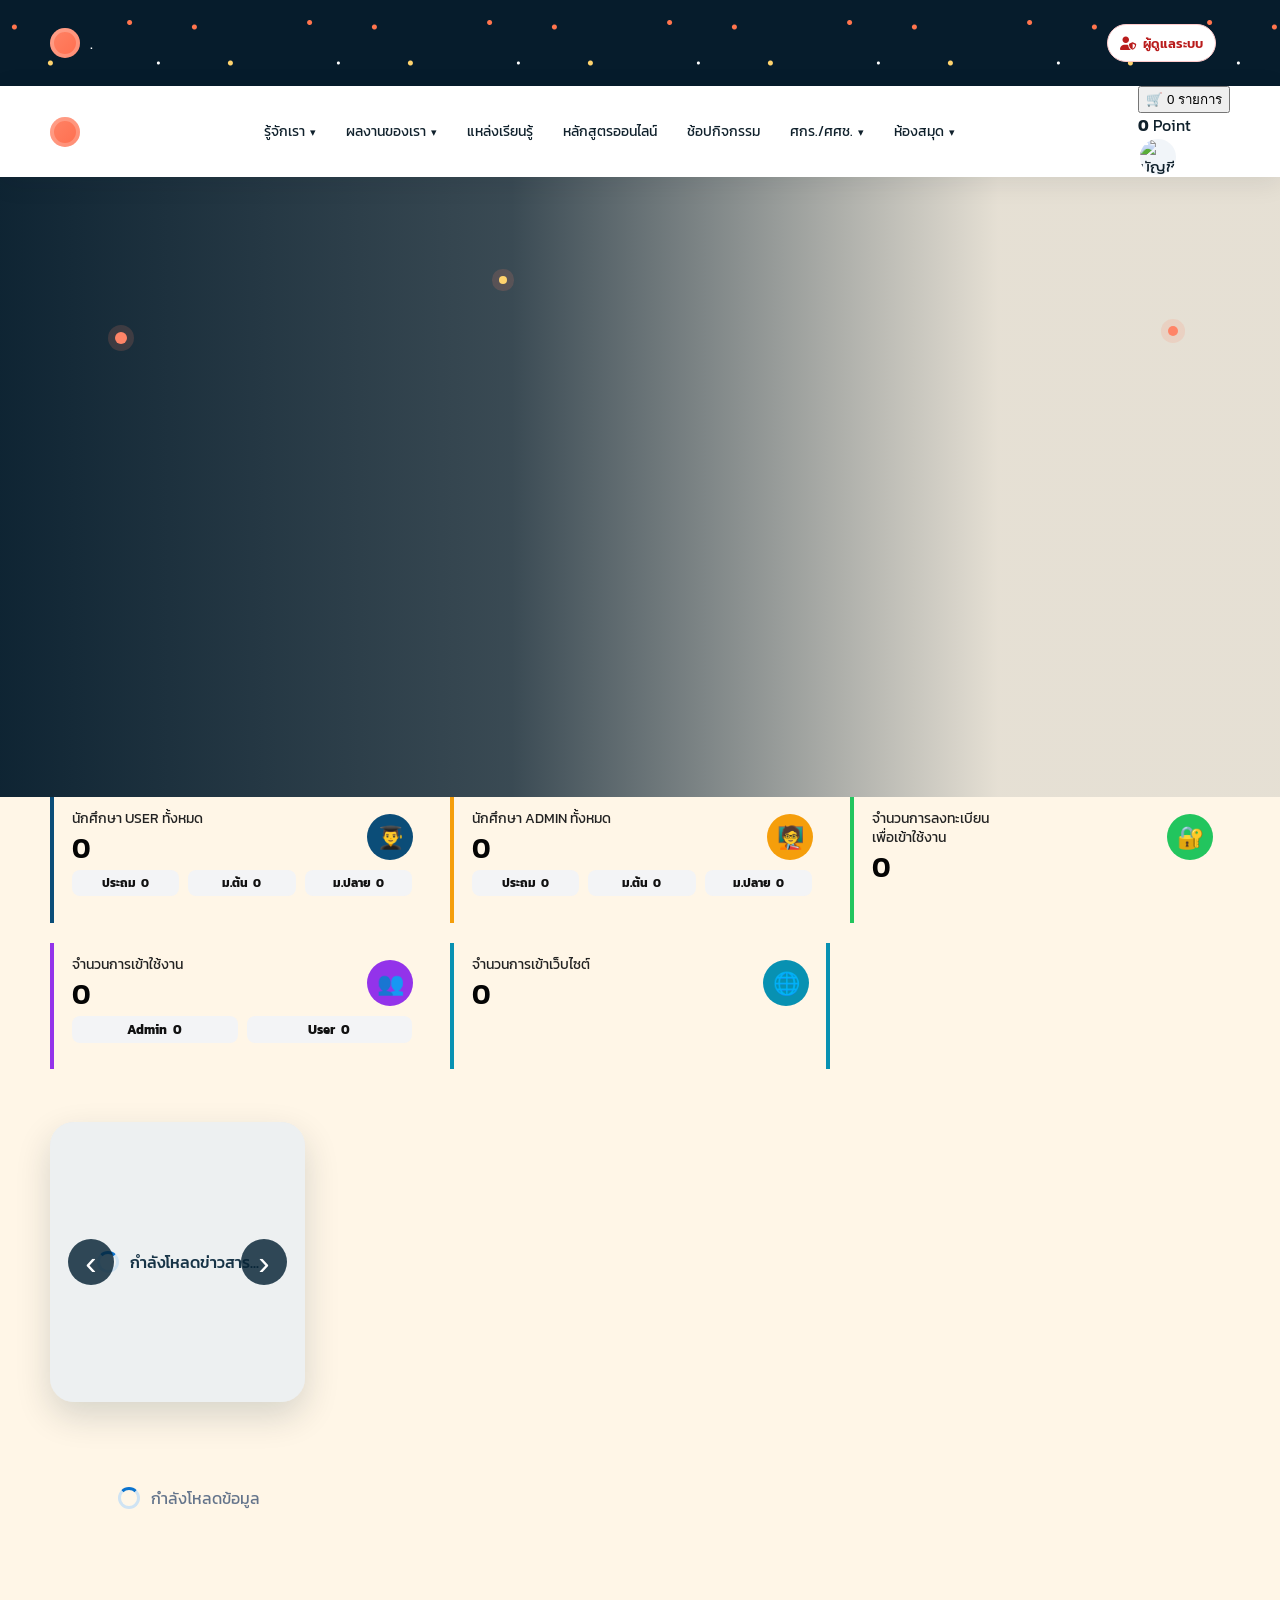
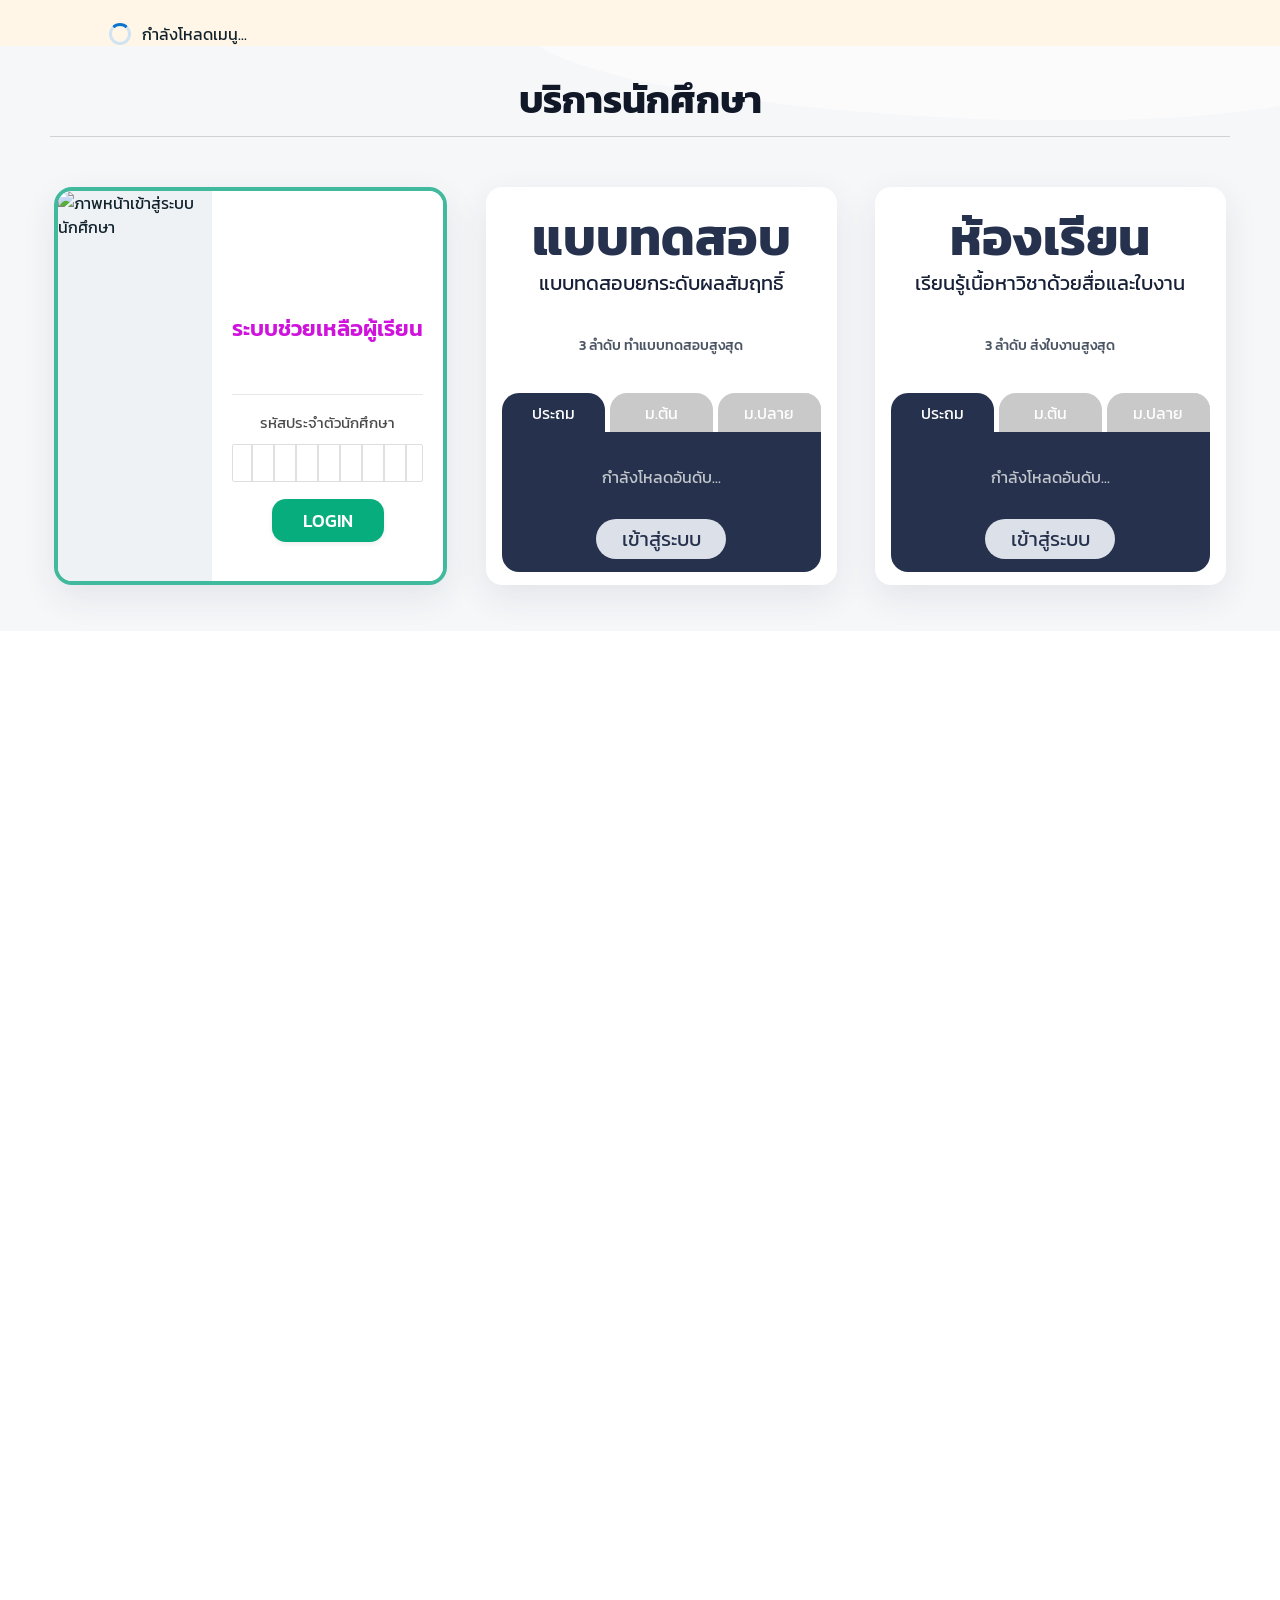
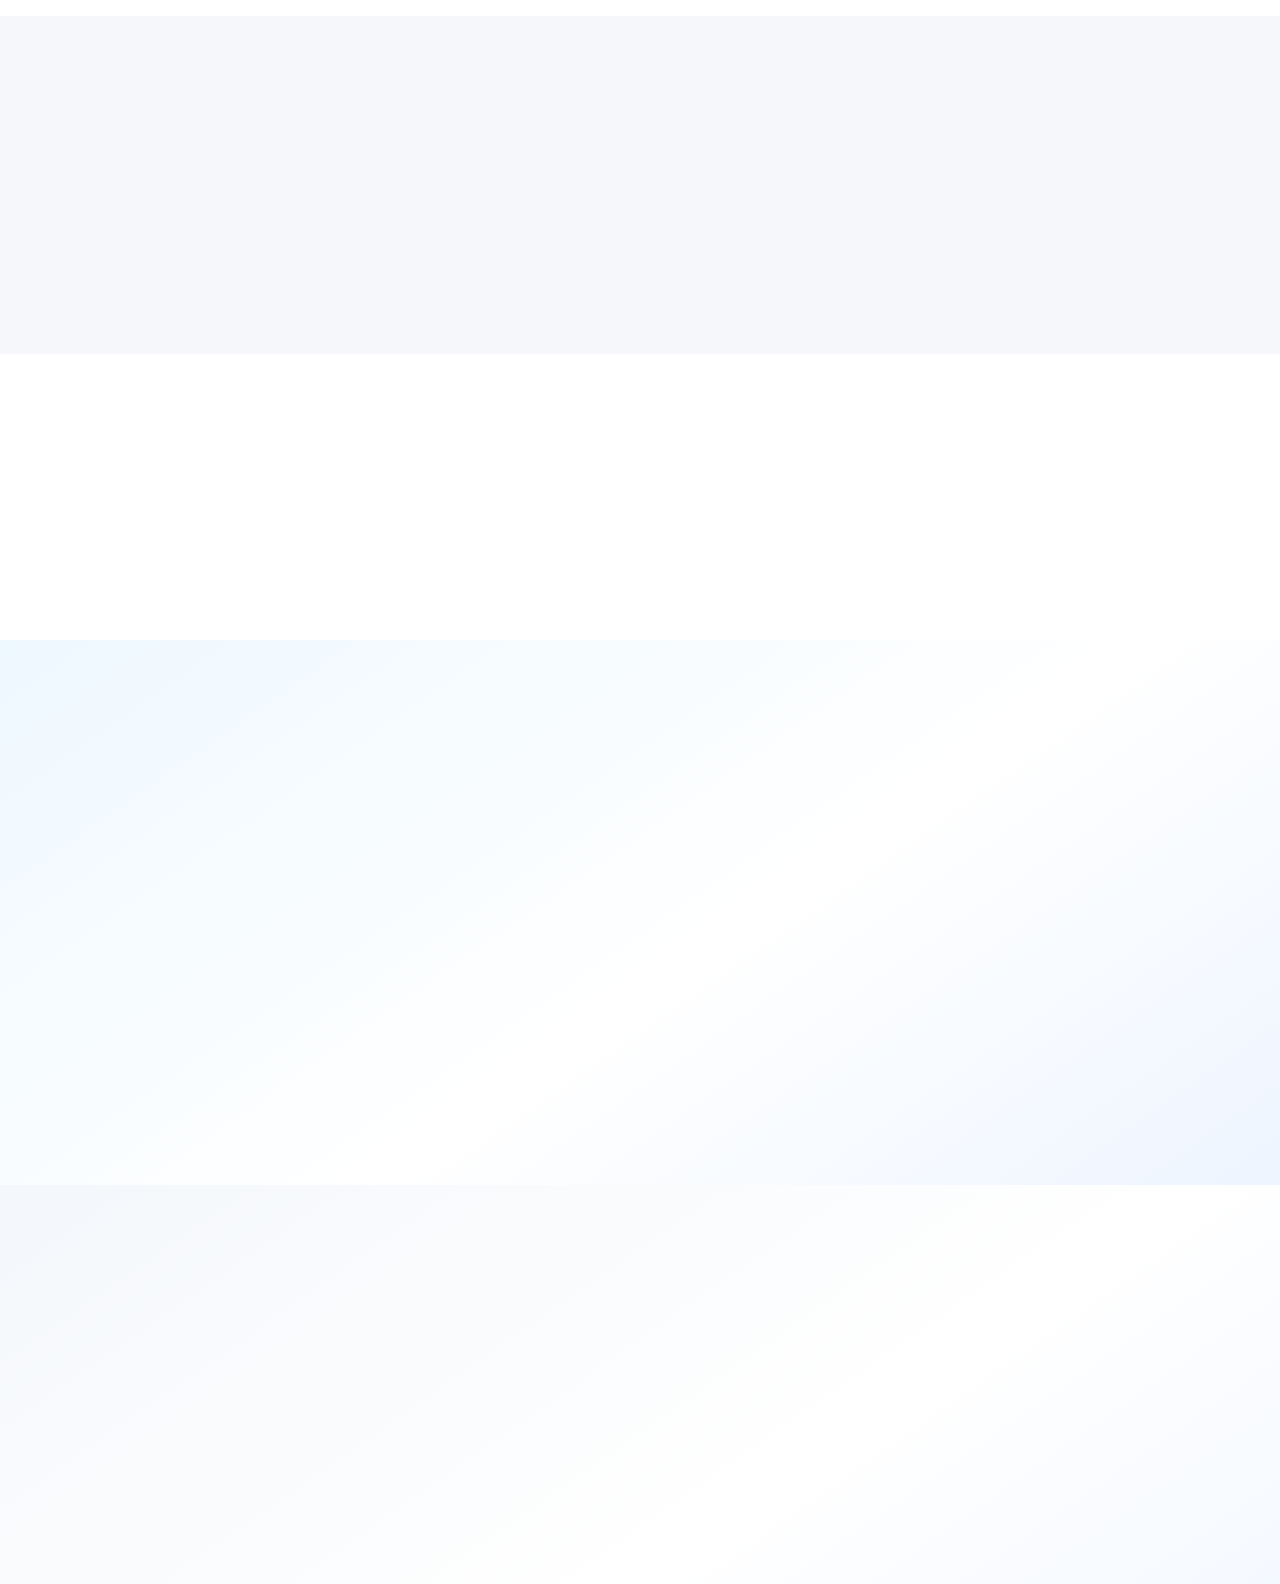
==== commit 9fee5098: "Add files via upload" ====
--- a/index.html
+++ b/index.html
@@ -360,7 +360,7 @@
       contain-intrinsic-size: 1px 620px;
     }
 </style>
-  <link rel="stylesheet" href="index-fast-core.css?v=20260915-announcement-click-visible-2">
+  <link rel="stylesheet" href="index-fast-core.css?v=20260917-section-spinner-v1">
   <style>
     #learningBaseModule.shopactivity-preview{padding:52px 0;background:linear-gradient(145deg,#f4f7fb,#fff 55%,#eff5ff)}
     #learningBaseModule .shopactivity-arrow{width:40px;height:40px;padding:0;border-radius:50%;background:#fff;color:#2563eb;font-size:28px}
@@ -617,7 +617,7 @@
         <div id="newsSlider" class="news-slider">
           <button id="manageNewsButton" class="editwebsite-btn news-manager-trigger admin-only" type="button"><i class="fa-solid fa-newspaper" aria-hidden="true"></i>จัดการข่าวสาร</button>
           <div id="newsSlides" class="news-slides">
-            <div class="news-loading">กำลังโหลดข่าวสาร...</div>
+            <div class="news-loading section-loading-with-spinner"><span class="section-loading-spinner" aria-hidden="true"></span>กำลังโหลดข่าวสาร...</div>
           </div>
           <button id="newsPrev" class="news-arrow news-prev" type="button" aria-label="ข่าวก่อนหน้า">‹</button>
           <button id="newsNext" class="news-arrow news-next" type="button" aria-label="ข่าวถัดไป">›</button>
@@ -638,7 +638,7 @@
               <button id="bossPrev" class="boss-carousel-arrow boss-carousel-prev" type="button" aria-label="บุคลากรก่อนหน้า" hidden>‹</button>
               <div id="bossViewport" class="boss-carousel-viewport">
                 <div id="bossTrack" class="boss-carousel-track">
-                  <div class="boss-carousel-status">กำลังโหลดข้อมูลบุคลากร...</div>
+                  <div class="boss-carousel-status section-loading-with-spinner"><span class="section-loading-spinner" aria-hidden="true"></span>กำลังโหลดข้อมูลบุคลากร...</div>
                 </div>
               </div>
               <button id="bossNext" class="boss-carousel-arrow boss-carousel-next" type="button" aria-label="บุคลากรถัดไป" hidden>›</button>
@@ -648,7 +648,7 @@
           <!-- แถว 2: เมนูผลงานเรียงแนวนอน -->
           <section id="studentBox" class="student-box menu-shortcuts" aria-label="เมนูลัด">
             <div id="settingMenuGrid" class="setting-menu-grid" aria-live="polite">
-              <div class="setting-menu-loading">กำลังโหลดเมนู...</div>
+              <div class="setting-menu-loading section-loading-with-spinner"><span class="section-loading-spinner" aria-hidden="true"></span>กำลังโหลดเมนู...</div>
             </div>
           </section>
         </div>
@@ -774,9 +774,7 @@
 
     <div class="lsb-box">
       <div id="lsbAreaGrid" class="lsb-area-grid">
-        <div class="lsb-loading">
-          กำลังโหลดแหล่งเรียนรู้...
-        </div>
+        <div class="lsb-loading section-loading-with-spinner"><span class="section-loading-spinner" aria-hidden="true"></span>กำลังโหลดแหล่งเรียนรู้...</div>
       </div>
 
       <div id="lsbShowAllWrap" class="lsb-show-all-wrap" hidden>
@@ -812,9 +810,7 @@
       </div>
     </div>
 
-    <div id="bestPracticeBoxStatus" class="best-practice-box-status">
-      กำลังโหลด Best Practice...
-    </div>
+    <div id="bestPracticeBoxStatus" class="best-practice-box-status section-loading-with-spinner"><span class="section-loading-spinner" aria-hidden="true"></span>กำลังโหลด Best Practice...</div>
 
     <div id="bestPracticeBoxSlider" class="best-practice-box-slider" hidden>
       <button id="bestPracticeBoxPrev" class="best-practice-box-arrow best-practice-box-prev" type="button" aria-label="Best Practice ก่อนหน้า">‹</button>
@@ -842,9 +838,7 @@
       </a>
     </div>
 
-    <div id="fbpostBoxStatus" class="fbpost-box-status">
-      กำลังโหลดโพสต์ Facebook...
-    </div>
+    <div id="fbpostBoxStatus" class="fbpost-box-status section-loading-with-spinner"><span class="section-loading-spinner" aria-hidden="true"></span>กำลังโหลดโพสต์ Facebook...</div>
 
     <div id="fbpostBoxGrid" class="fbpost-box-grid"></div>
   </div>
@@ -1310,6 +1304,6 @@
     </div>
   </div>
 
-  <script defer src="index-fast.js?v=20260917-hero-title-image-v2"></script>
+  <script defer src="index-fast.js?v=20260917-section-spinner-v1"></script>
 </body>
 </html>
--- a/index-fast-core.css
+++ b/index-fast-core.css
@@ -0,0 +1,4755 @@
+/* index-fast-core.css - generated 2026-09-02 */
+
+/* ===== style.css ===== */
+:root{--navy:#08263a;--navy2:#061c2c;--orange:#ff8467;--orange2:#ff6d4d;--yellow:#ffd36d;--cream:#fff6e7;--white:#fff;--text:#10212c;--muted:#64717a;--shadow:0 18px 45px rgba(7,31,48,.18)}
+html {
+  scroll-behavior: smooth;
+}
+*{box-sizing:border-box}html{scroll-behavior:smooth}body{margin:0;font-family:"Kanit",sans-serif;color:var(--text);background:var(--cream)}a{text-decoration:none;color:inherit}img{max-width:100%;display:block}.container{width:min(1180px,calc(100% - 40px));margin:auto}
+.announcement{background:var(--navy2);color:#fff;min-height:86px;display:flex;align-items:center;background-image:radial-gradient(circle at 8% 30%,#ff744d 0 2px,transparent 3px),radial-gradient(circle at 28% 70%,#ffd36d 0 2px,transparent 3px),radial-gradient(circle at 72% 25%,#ff744d 0 2px,transparent 3px),radial-gradient(circle at 88% 70%,#fff 0 1px,transparent 2px);background-size:180px 90px}.announcement-inner{display:grid;grid-template-columns:auto 1fr auto;gap:28px;align-items:center}.announcement p{margin:0;text-align:center;font-size:14px;opacity:.9}
+.brand{
+    justify-self:start;
+    display:flex;
+    align-items:center;
+}
+.brand-icon{width:30px;height:30px;border-radius:50%;background:linear-gradient(135deg,var(--orange),var(--orange2));color:#fff;display:grid;place-items:center;font-size:16px;box-shadow:inset 0 0 0 4px rgba(255,255,255,.22)}.brand-light{color:#fff}.tiny-btn,.primary-btn{background:var(--orange);color:#fff;border-radius:999px;padding:11px 22px;font-weight:600;transition:.25s}.tiny-btn:hover,.primary-btn:hover{transform:translateY(-2px);background:var(--orange2)}
+.site-header{background:#fff;position:sticky;top:0;z-index:20;box-shadow:0 5px 25px rgba(4,22,35,.09)}
+.nav-wrap{
+    display:grid;
+    grid-template-columns:1fr auto 1fr;
+    align-items:center;
+    min-height:72px;
+}
+.main-nav{
+    justify-self:center;
+    display:flex;
+    align-items:center;
+    gap:clamp(8px,1.15vw,20px);
+}
+.main-nav>a{position:relative;white-space:nowrap;font-size:14px}.main-nav>a:after{content:"";position:absolute;left:0;bottom:-8px;width:0;height:2px;background:var(--orange);transition:.25s}.main-nav>a:hover:after{width:100%}.nav-button{background:var(--navy);color:#fff;border-radius:999px;padding:10px 20px;font-size:13px}.menu-toggle{display:none;border:0;background:none;font-size:26px}
+.main-nav-dropdown{position:relative;flex:0 0 auto}
+.main-nav-dropdown-toggle{display:flex;align-items:center;gap:5px;padding:10px 0;border:0;background:transparent;color:inherit;cursor:pointer;font:inherit;font-size:14px;white-space:nowrap}
+.main-nav-dropdown-toggle span{font-size:11px;transition:transform .2s ease}
+.main-nav-dropdown.is-open .main-nav-dropdown-toggle span{transform:rotate(180deg)}
+.main-nav-dropdown-menu{position:absolute;top:calc(100% + 10px);left:50%;z-index:100;display:none;min-width:210px;max-width:310px;padding:8px;border:1px solid #e5e7eb;border-radius:14px;background:#fff;box-shadow:0 16px 38px rgba(15,23,42,.18);transform:translateX(-50%)}
+.main-nav-dropdown.is-open .main-nav-dropdown-menu{display:grid}
+.main-nav-dropdown-menu a,.main-nav-dropdown-label,.main-nav-dropdown-status{display:block;padding:10px 12px;border-radius:9px;color:#26324d;font-size:14px;line-height:1.35;text-align:left;white-space:normal}
+.main-nav-dropdown-menu a{text-decoration:none}
+.main-nav-dropdown-menu a:hover,.main-nav-dropdown-menu a:focus-visible{background:#eff6ff;color:#1d4ed8;outline:none}
+.main-nav-dropdown-label{cursor:default;color:#4b5563}
+.main-nav-dropdown-status{color:#9ca3af;text-align:center}
+.hero {
+  position: relative;
+  min-height: 620px;
+ background-image: none;
+  background-size: cover;
+  background-position: center;
+  background-repeat: no-repeat;
+}
+.hero-overlay{position:absolute;inset:0;background:linear-gradient(90deg,rgba(5,28,44,.96) 0%,rgba(5,28,44,.79) 40%,rgba(5,28,44,.1) 78%)}
+.hero-content{position:relative;z-index:2;color:#fff;padding-top:90px}.eyebrow,.section-kicker{text-transform:uppercase;letter-spacing:2px;font-size:12px;font-weight:600}.hero h1{font-size:clamp(42px,6vw,70px);line-height:.98;max-width:650px;margin:18px 0}.hero p{max-width:520px;line-height:1.8;opacity:.88}.hero-actions{display:flex;align-items:center;gap:26px;margin-top:30px}.text-link{font-weight:500}.floating-dot{position:absolute;border-radius:50%;background:var(--orange);box-shadow:0 0 0 7px rgba(255,132,103,.16)}.dot-1{width:12px;height:12px;left:9%;top:25%}.dot-2{width:8px;height:8px;left:39%;top:16%;background:var(--yellow)}.dot-3{width:10px;height:10px;right:8%;top:24%}
+.section-heading{display:flex;justify-content:space-between;align-items:end;margin-bottom:28px}.section-heading h2{font-size:clamp(28px,4vw,44px);margin:-5px 0 0}.view-all{font-weight:600}
+.book-grid{
+  display:grid;
+  grid-template-columns:repeat(3,minmax(0,1fr));
+  gap:28px;
+  max-width:1060px;
+  margin:0 auto;
+  position:relative;
+  z-index:2;
+}
+.book-card{
+  width:100%;
+  max-width:335px;
+  margin:0 auto;
+  background:#ff9a80;
+  border-radius:8px;
+  overflow:hidden;
+  box-shadow:var(--shadow);
+  transition:.25s;
+}
+.book-card:hover{transform:translateY(-8px)}.book-image{aspect-ratio:1.25/1;overflow:hidden;background:var(--navy)}.book-image img{width:100%;height:100%;object-fit:cover}.book-body{padding:20px}.badge{display:inline-block;background:var(--yellow);border-radius:999px;padding:5px 11px;font-size:11px;font-weight:700}.badge-dark{background:var(--navy);color:#fff}.book-body h3{font-size:23px;margin:13px 0 8px;color:#fff}.book-body p{font-size:14px;line-height:1.65;margin:0;color:rgba(16,33,44,.78)}.book-meta{display:flex;justify-content:space-between;align-items:center;margin-top:18px}.book-meta strong{font-size:20px}.book-meta button{width:38px;height:38px;border:0;border-radius:50%;background:var(--navy);color:#fff;font-size:23px;cursor:pointer}
+
+.footer{background:#041622;color:#fff;padding-top:55px}.footer-inner{display:grid;grid-template-columns:1.2fr .7fr 1fr;gap:60px;padding-bottom:45px}.footer p{color:rgba(255,255,255,.66);margin:8px 0}.footer h4{margin-top:0}
+.subscribe-form{display:flex}.subscribe-form input{flex:1;min-width:0;padding:12px 14px;border:0;border-radius:8px 0 0 8px}.subscribe-form button{border:0;background:var(--orange);color:#fff;padding:0 18px;border-radius:0 8px 8px 0}.copyright{text-align:center;border-top:1px solid rgba(255,255,255,.1);padding:18px;color:rgba(255,255,255,.5);font-size:13px}
+@media(max-width:860px){.announcement p{display:none}.announcement-inner{grid-template-columns:1fr auto}.main-nav,.nav-button{display:none}.menu-toggle{display:block}.main-nav.open{display:flex;position:absolute;top:68px;left:0;right:0;background:#fff;flex-direction:column;padding:22px 30px;box-shadow:0 15px 25px rgba(0,0,0,.1)}
+.book-grid,.category-grid{grid-template-columns:1fr 1fr}
+.book-grid{
+  max-width:720px;
+}
+.footer-inner{grid-template-columns:1fr 1fr}.hero{height:580px}.hero-overlay{background:linear-gradient(90deg,rgba(5,28,44,.95),rgba(5,28,44,.55))}}
+@media(max-width:590px){
+  .container{
+    width:min(100% - 26px,1180px);
+  }
+
+  .announcement{
+    min-height:66px;
+  }
+
+  .hero{
+    height:600px;
+  }
+
+  .hero-content{
+    padding-top:75px;
+  }
+
+  .hero h1{
+    font-size:44px;
+  }
+
+  .hero-actions{
+    align-items:flex-start;
+    flex-direction:column;
+    gap:17px;
+  }
+
+  .section-heading{
+    align-items:flex-start;
+    flex-direction:column;
+    gap:12px;
+  }
+
+  .book-grid,
+  .category-grid,
+  .footer-inner{
+    grid-template-columns:1fr;
+  }
+
+  
+
+  .book-card{
+    width:100%;
+    max-width:335px;
+    margin:0 auto;
+  }
+
+  .footer-inner{
+    gap:30px;
+  }
+
+  .subscribe-form{
+    max-width:420px;
+  }
+}
+/* ================================
+   News slider
+================================ */
+
+.news-slider {
+  position: relative;
+  width: 100%;
+  margin: 0 0 42px;
+  border-radius: 24px;
+  overflow: hidden;
+  background: #ececec;
+  box-shadow: 0 14px 35px rgba(4, 35, 52, 0.16);
+}
+
+.news-slides {
+  position: relative;
+  width: 100%;
+  aspect-ratio: 16 / 6;
+  min-height: 280px;
+}
+
+.news-slide {
+  position: absolute;
+  inset: 0;
+  width: 100%;
+  height: 100%;
+  opacity: 0;
+  visibility: hidden;
+  transition:
+    opacity 0.55s ease,
+    visibility 0.55s ease;
+}
+
+.news-slide.active {
+  opacity: 1;
+  visibility: visible;
+}
+
+.news-slide img {
+  display: block;
+  width: 100%;
+  height: 100%;
+ object-fit: contain;
+background: #ffffff;
+  object-position: center;
+}
+
+.news-arrow{
+  position:absolute;
+  top:50%;
+  z-index:10;
+
+  width:46px;
+  height:46px;
+  padding:0;
+
+  display:flex;
+  align-items:center;
+  justify-content:center;
+
+  border:0;
+  border-radius:50%;
+  background:rgba(5,35,53,.82);
+  color:#fff;
+
+  font-family:Arial,sans-serif;
+  font-size:34px;
+  line-height:1;
+
+  cursor:pointer;
+  transform:translateY(-50%);
+  transition:background .2s ease,transform .2s ease;
+}
+
+.news-prev{
+  left:18px;
+}
+
+.news-next{
+  right:18px;
+}
+
+.news-arrow:hover{
+  background:#ff7d61;
+  transform:translateY(-50%) scale(1.06);
+}
+.news-dots {
+  position: absolute;
+  left: 50%;
+  bottom: 16px;
+  z-index: 5;
+  display: flex;
+  gap: 8px;
+  transform: translateX(-50%);
+}
+
+.news-dot {
+  width: 10px;
+  height: 10px;
+  padding: 0;
+  border: 2px solid #fff;
+  border-radius: 50%;
+  background: rgba(255, 255, 255, 0.45);
+  cursor: pointer;
+}
+
+.news-dot.active {
+  width: 26px;
+  border-radius: 10px;
+  background: #ff7d61;
+}
+
+.news-loading {
+  position: absolute;
+  inset: 0;
+  z-index: 3;
+  display: flex;
+  align-items: center;
+  justify-content: center;
+  background: #edf0f1;
+  color: #173447;
+  font-size: 16px;
+  font-weight: 500;
+}
+
+.news-slider.is-empty {
+  display: none;
+}
+
+.news-slider.single-slide .news-arrow,
+.news-slider.single-slide .news-dots {
+  display: none;
+}
+
+@media (max-width: 768px) {
+  .news-slider {
+    margin-bottom: 30px;
+    border-radius: 16px;
+  }
+
+  .news-slides {
+    aspect-ratio: 16 / 9;
+    min-height: 190px;
+  }
+
+  .news-arrow {
+    width: 38px;
+    height: 38px;
+    font-size: 28px;
+  }
+
+  .news-prev {
+    left: 10px;
+  }
+
+  .news-next {
+    right: 10px;
+  }
+
+  .news-dots {
+    bottom: 10px;
+  }
+}
+.news-slider{
+  position:relative;
+  isolation:isolate;
+}
+@media(max-width:768px){
+  .news-arrow{
+    width:38px;
+    height:38px;
+    font-size:28px;
+  }
+
+  .news-prev{
+    left:10px;
+  }
+
+  .news-next{
+    right:10px;
+  }
+}
+
+/* =====================================================
+   Learning Base — Apps Script original style
+   Scoped to avoid changing the existing GitHub website
+===================================================== */
+
+#learningBaseModule,
+#learningBaseModule *{box-sizing:border-box}
+
+#learningBaseModule{
+  width:100%;
+  margin:0;
+  padding:24px 0 60px;
+  font-family:"Prompt","Kanit",Arial,sans-serif;
+  background:#f5f7fb;
+  color:#111827;
+}
+
+#learningBaseModule .learning-container{
+  width:100%;
+  max-width:1900px;
+  margin:auto;
+  padding:0 24px;
+}
+
+
+/* Buttons */
+#learningBaseModule button,
+.learning-modal button{
+  border:0;
+  border-radius:14px;
+  padding:10px 16px;
+  font-family:"Prompt","Kanit",Arial,sans-serif;
+  font-weight:700;
+  cursor:pointer;
+  background:#eb5325;
+  color:#fff;
+}
+
+#learningBaseModule .btn-light,.learning-modal .btn-light{background:#fff;color:#2563eb}
+#learningBaseModule .btn-green,.learning-modal .btn-green{background:#16a34a}
+#learningBaseModule .btn-orange,.learning-modal .btn-orange{background:#f97316}
+#learningBaseModule .btn-red,.learning-modal .btn-red{background:#dc2626}
+#learningBaseModule .btn-dark,.learning-modal .btn-dark{background:#111827}
+
+/* Tabs */
+#learningBaseModule .learning-tabs{
+  display:flex;
+  gap:8px;
+  flex-wrap:wrap;
+  margin-bottom:18px;
+}
+
+#learningBaseModule .learning-tabs > div{
+  flex-wrap:wrap;
+}
+
+#learningBaseModule .learning-tabs button{
+  background:#e5e7eb;
+  color:#111827;
+}
+
+#learningBaseModule .learning-tabs button.active{
+  background:#2563eb;
+  color:#fff;
+}
+
+#learningBaseModule #baseFilter{
+  width:260px;
+  padding:12px 14px;
+  border:1px solid #d1d5db;
+  border-radius:14px;
+  margin:0;
+  font-family:inherit;
+  font-size:15px;
+  background:#fff;
+  color:#111827;
+}
+
+/* Section heading */
+#learningBaseModule .learning-section-title{
+  display:flex;
+  align-items:center;
+  justify-content:space-between;
+  margin-bottom:16px;
+  gap:10px;
+  flex-wrap:wrap;
+}
+
+#learningBaseModule .learning-section-title h2{
+  margin:0;
+  font-size:clamp(24px,3vw,30px);
+  color:#111827;
+}
+
+/* Activity cards — same dimensions and visual style as Apps Script */
+#learningBaseModule .learning-grid,
+#learningBaseModule #activityGrid{
+  display:grid;
+  grid-template-columns:repeat(auto-fill,minmax(250px,1fr));
+  gap:22px;
+  width:100%;
+}
+
+#learningBaseModule .learning-card{
+  background:#fff;
+  border-radius:22px;
+  overflow:hidden;
+  box-shadow:0 10px 25px rgba(15,23,42,.08);
+  border:1px solid #e5e7eb;
+}
+
+#learningBaseModule .learning-card img{
+  display:block;
+  width:100%;
+  height:170px;
+  object-fit:cover;
+  background:#e5e7eb;
+}
+
+#learningBaseModule .learning-card-body{padding:16px}
+
+#learningBaseModule .learning-tag{
+  display:inline-block;
+  padding:5px 10px;
+  margin-bottom:8px;
+  background:#e0f2fe;
+  color:#0369a1;
+  border-radius:999px;
+  font-size:12px;
+  font-weight:700;
+}
+
+#learningBaseModule .learning-title{
+  margin:4px 0;
+  font-size:18px;
+  font-weight:800;
+  line-height:1.4;
+  color:#111827;
+}
+
+#learningBaseModule .learning-muted{
+  color:#64748b;
+  font-size:14px;
+  line-height:1.6;
+}
+
+#learningBaseModule .learning-detail{
+  white-space:pre-line;
+  display:-webkit-box;
+  -webkit-box-orient:vertical;
+  -webkit-line-clamp:3;
+  overflow:hidden;
+}
+
+#learningBaseModule .learning-actions{
+  display:flex;
+  gap:8px;
+  margin-top:14px;
+  flex-wrap:wrap;
+}
+
+/* History */
+#learningBaseModule .learning-list-item{
+  background:#fff;
+  border:1px solid #e5e7eb;
+  border-radius:18px;
+  padding:14px;
+  margin-bottom:10px;
+  box-shadow:0 6px 18px rgba(15,23,42,.05);
+}
+
+#learningBaseModule table{
+  width:100%;
+  border-collapse:collapse;
+  background:#fff;
+  border-radius:18px;
+  overflow:hidden;
+}
+
+#learningBaseModule th,
+#learningBaseModule td{
+  padding:12px;
+  border-bottom:1px solid #e5e7eb;
+  text-align:left;
+  vertical-align:top;
+}
+
+#learningBaseModule th{background:#e0f2fe;color:#075985}
+#learningBaseModule .teacher-img{width:42px!important;height:42px!important;border-radius:50%;object-fit:cover;vertical-align:middle;margin-right:6px}
+#learningBaseModule .learning-hidden{display:none!important}
+
+/* Modals */
+.learning-modal{
+  display:none;
+  position:fixed;
+  inset:0;
+  z-index:1000;
+  align-items:center;
+  justify-content:center;
+  padding:16px;
+  background:rgba(15,23,42,.55);
+  font-family:"Prompt","Kanit",Arial,sans-serif;
+  color:#111827;
+}
+
+.learning-modal-box{
+    position: relative;
+    overflow: visible !important;
+}
+
+.learning-modal-box h2,
+.learning-modal-box h3{color:#111827}
+
+.learning-modal input,
+.learning-modal textarea,
+.learning-modal select{
+  width:100%;
+  padding:12px 14px;
+  border:1px solid #d1d5db;
+  border-radius:14px;
+  margin:6px 0 12px;
+  font-family:inherit;
+  font-size:15px;
+  background:#fff;
+  color:#111827;
+}
+
+.learning-modal textarea{min-height:100px}
+.learning-row{display:grid;grid-template-columns:1fr 1fr;gap:12px}
+
+/* Detail slider */
+.detail-slider{width:100%;height:360px;border-radius:22px;overflow:hidden;background:#e5e7eb;margin-bottom:18px;position:relative}
+.detail-slide{display:none;width:100%;height:100%}
+.detail-slide.active{display:block}
+.detail-slide img{width:100%;height:100%;object-fit:cover}
+.detail-dots{display:flex;justify-content:center;gap:8px;margin-top:-34px;margin-bottom:22px;position:relative;z-index:5}
+.detail-dot{width:10px;height:10px;border-radius:50%;background:rgba(255,255,255,.65)}
+.detail-dot.active{background:#fff}
+.detail-info h2{margin:0 0 10px;font-size:28px}
+.detail-info .line{padding:10px 0;border-bottom:1px solid #e5e7eb;font-size:17px;line-height:1.7}
+
+/* Cart */
+.learning-cart-summary{padding:14px 16px;margin-bottom:12px;background:#fff;border:1px solid #e5e7eb;border-radius:18px;font-weight:800;box-shadow:0 5px 16px rgba(15,23,42,.05)}
+.learning-cart-item{display:grid;grid-template-columns:minmax(0,1fr) 180px;gap:16px;align-items:center;padding:14px;margin-bottom:12px;background:#fff;border:1px solid #e5e7eb;border-radius:18px;box-shadow:0 5px 16px rgba(15,23,42,.05)}
+.learning-cart-info{min-width:0}
+.learning-cart-title{margin-bottom:4px;font-size:17px;font-weight:800;color:#111827}
+.learning-cart-actions{display:flex;flex-wrap:wrap;gap:8px;margin-top:14px}
+.learning-confirm-btn{background:#16a34a!important}
+.learning-delete-btn{background:#dc2626!important}
+.learning-cart-image{width:180px;height:120px;object-fit:cover;border-radius:16px;background:#e5e7eb}
+
+@media(min-width:1600px){
+  #learningBaseModule .learning-container{max-width:1800px}
+  #learningBaseModule .learning-grid,
+  #learningBaseModule #activityGrid{grid-template-columns:repeat(auto-fill,minmax(250px,1fr))}
+}
+
+@media(max-width:860px){
+  .learning-nav-actions{order:4;width:100%;justify-content:center;padding:8px 0 4px}
+  .learning-nav-actions button,.learning-nav-actions a{font-size:12px;padding:8px 11px}
+}
+
+@media(max-width:650px){
+  #learningBaseModule{padding-top:18px}
+  #learningBaseModule .learning-container{padding:0 14px}
+  #learningBaseModule .learning-tabs > div{align-items:stretch!important}
+  #learningBaseModule .learning-tabs > div > div:first-child{width:100%;display:grid!important;grid-template-columns:1fr 1fr}
+  #learningBaseModule .learning-tabs > div > div:last-child{width:100%;margin-left:0!important}
+  #learningBaseModule #baseFilter{width:100%!important;margin-top:10px}
+  #learningBaseModule .learning-grid,
+  #learningBaseModule #activityGrid{grid-template-columns:1fr}
+  .learning-row{grid-template-columns:1fr}
+  .detail-slider{height:230px}
+  .learning-cart-item{grid-template-columns:1fr}
+  .learning-cart-image{width:100%;height:190px;order:-1}
+}
+
+/* =====================================================
+   Recommended books — separate box below news slider
+===================================================== */
+
+
+
+
+
+
+
+
+
+
+
+
+
+
+
+
+
+
+
+
+
+
+
+
+
+
+
+
+
+
+
+
+
+
+
+
+
+
+
+
+
+
+
+.modal-open{overflow:hidden}
+
+
+
+
+
+
+
+
+
+#newsSlider, #learningSourceBox, #cliproomBox, #learningBaseModule{
+  scroll-margin-top: 90px;
+}
+@media (max-width:860px){
+
+    .nav-wrap{
+        display:flex;
+        justify-content:space-between;
+        align-items:center;
+    }
+
+}
+/* =====================================================
+   Mobile / Tablet Bottom Navigation
+===================================================== */
+.mobile-bottom-nav{display:none}
+
+@media (max-width:1024px){
+  .main-nav,.menu-toggle{display:none!important}
+
+  body{padding-bottom:calc(78px + env(safe-area-inset-bottom))}
+
+  .mobile-bottom-nav{
+    --mobile-bottom-columns:6;
+    position:fixed;
+    left:0;
+    right:0;
+    bottom:0;
+    z-index:9999;
+    display:grid;
+    grid-template-columns:repeat(var(--mobile-bottom-columns),minmax(0,1fr));
+    align-items:stretch;
+    min-height:70px;
+    padding:6px max(4px,env(safe-area-inset-right)) calc(6px + env(safe-area-inset-bottom)) max(4px,env(safe-area-inset-left));
+    background:rgba(255,255,255,.97);
+    border-top:1px solid #e2e8f0;
+    box-shadow:0 -7px 24px rgba(8,38,58,.15);
+    backdrop-filter:blur(15px);
+    -webkit-backdrop-filter:blur(15px)
+  }
+
+  .mobile-bottom-link{
+    appearance:none;
+    -webkit-appearance:none;
+    position:relative;
+    min-width:0;
+    min-height:56px;
+    margin:0;
+    padding:5px 2px;
+    display:flex;
+    flex-direction:column;
+    align-items:center;
+    justify-content:center;
+    gap:4px;
+    border:0;
+    border-radius:13px;
+    background:transparent;
+    color:#64748b;
+    text-decoration:none;
+    font-family:"Kanit",sans-serif;
+    font-size:10px;
+    font-weight:500;
+    line-height:1.1;
+    text-align:center;
+    cursor:pointer;
+    transition:color .2s ease,background-color .2s ease,transform .2s ease
+  }
+
+  .mobile-bottom-link>span{
+    display:block;
+    width:100%;
+    overflow:hidden;
+    text-overflow:ellipsis;
+    white-space:nowrap
+  }
+
+  .mobile-bottom-link i{
+    display:flex;
+    align-items:center;
+    justify-content:center;
+    height:23px;
+    font-size:21px;
+    line-height:1
+  }
+
+  .mobile-bottom-link:hover,
+  .mobile-bottom-link.active,
+  .mobile-bottom-link[aria-expanded="true"]{
+    color:#ff6d4d;
+    background:#fff1ed
+  }
+
+  .mobile-bottom-link:active{transform:scale(.94)}
+  .mobile-bottom-link[hidden],
+  .mobile-bottom-link.mobile-bottom-overflowed{display:none!important}
+
+  .mobile-bottom-panel{
+    position:fixed;
+    left:max(10px,env(safe-area-inset-left));
+    right:max(10px,env(safe-area-inset-right));
+    bottom:calc(78px + env(safe-area-inset-bottom));
+    z-index:10002;
+    max-height:min(62vh,460px);
+    overflow:hidden;
+    border:1px solid #e2e8f0;
+    border-radius:20px;
+    background:rgba(255,255,255,.99);
+    box-shadow:0 18px 48px rgba(15,23,42,.22);
+    backdrop-filter:blur(18px);
+    -webkit-backdrop-filter:blur(18px)
+  }
+
+  .mobile-bottom-panel[hidden]{display:none!important}
+
+  .mobile-bottom-panel-head{
+    display:flex;
+    align-items:center;
+    justify-content:space-between;
+    gap:12px;
+    min-height:48px;
+    padding:8px 10px 8px 16px;
+    border-bottom:1px solid #edf2f7;
+    color:#0f172a;
+    font-family:"Kanit",sans-serif
+  }
+
+  .mobile-bottom-panel-head strong{font-size:15px;font-weight:700}
+
+  .mobile-bottom-panel-head button{
+    width:34px;
+    height:34px;
+    padding:0;
+    border:0;
+    border-radius:50%;
+    background:#f1f5f9;
+    color:#475569;
+    font:500 24px/1 Arial,sans-serif;
+    cursor:pointer
+  }
+
+  .mobile-bottom-panel-body{
+    display:grid;
+    gap:5px;
+    max-height:calc(min(62vh,460px) - 49px);
+    padding:8px;
+    overflow:auto;
+    overscroll-behavior:contain
+  }
+
+  .mobile-bottom-panel-row{
+    width:100%;
+    min-height:46px;
+    display:flex;
+    align-items:center;
+    gap:11px;
+    padding:9px 12px;
+    border:0;
+    border-radius:13px;
+    background:#fff;
+    color:#334155;
+    text-align:left;
+    text-decoration:none;
+    font-family:"Kanit",sans-serif;
+    font-size:14px;
+    font-weight:500;
+    cursor:pointer
+  }
+
+  .mobile-bottom-panel-row:hover{background:#f8fafc;color:#ff6d4d}
+  .mobile-bottom-panel-row>i:first-child{width:22px;text-align:center;color:#ff6d4d}
+  .mobile-bottom-panel-row>span{flex:1;min-width:0}
+  .mobile-bottom-panel-chevron{margin-left:auto;color:#94a3b8!important;font-size:12px}
+  .mobile-bottom-panel-empty{padding:18px 14px;color:#94a3b8;text-align:center;font-family:"Kanit",sans-serif;font-size:13px}
+
+  #home,#bestPracticeBox,#cliproomBox,#learningBaseModule{scroll-margin-top:78px}
+}
+
+@media (max-width:590px){
+  body{padding-bottom:calc(73px + env(safe-area-inset-bottom))}
+  .mobile-bottom-nav{min-height:67px;padding-top:4px}
+  .mobile-bottom-link{min-height:53px;padding:4px 1px;gap:3px;font-size:9px}
+  .mobile-bottom-link i{height:21px;font-size:19px}
+  .mobile-bottom-panel{bottom:calc(73px + env(safe-area-inset-bottom))}
+}
+/* ==================================================
+   Mobile Profile Navigation
+   แสดงผลบนสมาร์ทโฟนและแท็บเล็ต
+================================================== */
+@media screen and (max-width: 1024px) {
+
+  .site-header {
+    position: relative;
+    z-index: 1000;
+  }
+
+  .site-header .nav-wrap {
+    width: 100%;
+    min-height: 64px;
+    display: flex;
+    align-items: center;
+    justify-content: space-between;
+    gap: 6px;
+    padding: 7px 10px;
+    box-sizing: border-box;
+  }
+
+  /* โลโก้อยู่ด้านซ้าย */
+  .nav-wrap > .brand {
+    flex: 0 0 auto;
+    margin: 0;
+  }
+
+  .nav-wrap > .brand span:not(.brand-icon) {
+    display: none;
+  }
+
+  .nav-wrap > .brand .brand-icon {
+    width: 38px;
+    height: 38px;
+    min-width: 38px;
+    display: flex;
+    align-items: center;
+    justify-content: center;
+  }
+
+  /* กล่องข้อมูลสมาชิกด้านขวา */
+  #mobileProfileNav {
+    flex: 1 1 auto;
+    min-width: 0;
+    max-width: calc(100% - 45px);
+
+    display: flex !important;
+    align-items: center;
+    justify-content: flex-end;
+    flex-wrap: nowrap;
+
+    gap: 5px;
+    margin: 0;
+    padding: 0;
+    overflow: visible;
+  }
+
+  /* รูปสมาชิก */
+  #mobileProfileNav #profilePhoto {
+    order: 5;
+    display: block !important;
+
+    width: 36px !important;
+    height: 36px !important;
+    min-width: 36px;
+    margin: 0 !important;
+    padding: 0;
+
+    border: 2px solid #ffffff;
+    border-radius: 50%;
+    object-fit: cover;
+    box-shadow: 0 2px 7px rgba(0, 0, 0, 0.16);
+  }
+
+  /* ชื่อสมาชิก */
+  #mobileProfileNav #profileName {
+    display: none !important;
+    visibility: hidden !important;
+    opacity: 0 !important;
+
+    flex: 0 1 auto;
+    min-width: 0;
+    max-width: 105px;
+
+    margin: 0 !important;
+    padding: 0 2px !important;
+
+    color: #111827 !important;
+    font-size: 12px !important;
+    font-weight: 600;
+    line-height: 1.2;
+    text-align: right;
+
+    white-space: nowrap;
+    overflow: hidden;
+    text-overflow: ellipsis;
+  }
+
+  /* ปุ่มบัญชีผู้ใช้ */
+  #mobileProfileNav #profileLoginBtn {
+    order: 3;
+
+    flex: 0 0 auto;
+    width: auto !important;
+    min-width: 0;
+    height: 30px;
+
+    margin: 0 !important;
+    padding: 0 8px !important;
+
+    border: none !important;
+    border-radius: 15px !important;
+    background: #08b6cf !important;
+    color: #ffffff !important;
+    box-shadow: none !important;
+
+    font-size: 11px !important;
+    font-weight: 600;
+    line-height: 30px;
+    white-space: nowrap;
+  }
+
+  /* ชั่วโมงกิจกรรม */
+  #mobileProfileNav #profileHours {
+    order: 2;
+
+    flex: 0 0 auto;
+    min-width: 30px;
+    height: 30px;
+
+    display: inline-flex !important;
+    align-items: center;
+    justify-content: center;
+
+    margin: 0 !important;
+    padding: 0 8px !important;
+
+    border-radius: 15px;
+    background: #fff1cc !important;
+    color: #a45b00 !important;
+
+    font-size: 12px !important;
+    font-weight: 700;
+    line-height: 1;
+    white-space: nowrap;
+  }
+
+  #mobileProfileNav #profileHoursLabel {
+    order: 2;
+    display: inline-flex !important;
+    align-items: center;
+    height: 30px;
+    margin-left: -7px !important;
+    padding-right: 8px !important;
+    color: #a45b00 !important;
+    font-size: 10px !important;
+    font-weight: 600;
+    white-space: nowrap;
+  }
+
+  #mobileProfileNav #profileLogoutBtn {
+    order: 4;
+    flex: 0 0 auto;
+    width: auto !important;
+    min-width: 0;
+    height: 30px;
+    margin: 0 !important;
+    padding: 0 8px !important;
+    border: none !important;
+    border-radius: 15px !important;
+    background: #ef4444 !important;
+    color: #ffffff !important;
+    box-shadow: none !important;
+    font-size: 11px !important;
+    font-weight: 600;
+    line-height: 30px;
+    white-space: nowrap;
+  }
+
+  #mobileProfileNav #profileLogoutBtn[hidden] {
+    display: none !important;
+  }
+
+  /* ปุ่มตะกร้า */
+  #mobileProfileNav #profileCartBtn {
+    order: 1;
+
+    flex: 0 0 auto;
+    width: auto !important;
+    min-width: 0;
+    height: 30px;
+
+    display: inline-flex !important;
+    align-items: center;
+    justify-content: center;
+    gap: 3px;
+
+    margin: 0 !important;
+    padding: 0 8px !important;
+
+    border: 1px solid #bfd5ff !important;
+    border-radius: 15px !important;
+    background: #eaf2ff !important;
+    color: #1261d8 !important;
+    box-shadow: none !important;
+
+    font-size: 11px !important;
+    font-weight: 600;
+    line-height: 1;
+    white-space: nowrap;
+  }
+
+  #mobileProfileNav #profileCartBtn i {
+    font-size: 12px;
+  }
+}
+/* มือถือหน้าจอเล็ก */
+@media screen and (max-width: 600px) {
+
+  .site-header .nav-wrap {
+    min-height: 58px;
+    gap: 3px;
+    padding: 6px 7px;
+  }
+
+  .nav-wrap > .brand .brand-icon {
+    width: 32px;
+    height: 32px;
+    min-width: 32px;
+    font-size: 14px;
+  }
+
+  #mobileProfileNav {
+    max-width: calc(100% - 37px);
+    gap: 3px;
+  }
+
+  #mobileProfileNav #profilePhoto {
+    width: 30px !important;
+    height: 30px !important;
+    min-width: 30px;
+  }
+
+  #mobileProfileNav #profileName {
+    max-width: 70px;
+    font-size: 10px !important;
+  }
+
+  #mobileProfileNav #profileLoginBtn,
+  #mobileProfileNav #profileLogoutBtn,
+  #mobileProfileNav #profileHours,
+  #mobileProfileNav #profileHoursLabel,
+  #mobileProfileNav #profileCartBtn {
+    height: 27px;
+    padding-left: 6px !important;
+    padding-right: 6px !important;
+    font-size: 10px !important;
+    border-radius: 14px !important;
+  }
+
+  #mobileProfileNav #profileLoginBtn,
+  #mobileProfileNav #profileLogoutBtn {
+    line-height: 27px;
+  }
+
+  #mobileProfileNav #profileHoursLabel {
+    margin-left: -5px !important;
+    padding-left: 0 !important;
+    padding-right: 5px !important;
+    font-size: 9px !important;
+  }
+
+  #mobileProfileNav #profileHours {
+    min-width: 25px;
+  }
+
+  #mobileProfileNav #profileCartBtn i {
+    font-size: 10px;
+  }
+}
+/* Freeze Header บนสมาร์ทโฟนและแท็บเล็ต */
+@media screen and (max-width: 1024px) {
+
+  .site-header {
+    position: sticky !important;
+    top: 0;
+    left: 0;
+    width: 100%;
+    z-index: 9999;
+
+    background: #ffffff;
+    box-shadow: 0 3px 12px rgba(0, 0, 0, 0.12);
+  }
+
+  .site-header .nav-wrap {
+    position: relative;
+    width: 100%;
+    min-height: 58px;
+    margin: 0 auto;
+    background: #ffffff;
+  }
+}
+@media (min-width:1025px){
+
+    .nav-wrap{
+        display:flex;
+        align-items:center;
+    }
+
+    .main-nav{
+        flex:1;
+    }
+
+    #profileCartBtn{
+        margin-left:auto;
+        flex-shrink:0;
+    }
+
+    .profile-box .profile-cart-btn{
+        display:none;
+    }
+
+}
+/* Desktop */
+@media screen and (min-width:1025px){
+
+  .container.nav-wrap{
+    display:flex;
+    align-items:center;
+  }
+
+  /* โลโก้ */
+  .brand{
+    flex:0 0 auto;
+  }
+
+  /* เมนูอยู่กึ่งกลาง */
+  .main-nav{
+    flex:1;
+    display:flex;
+    justify-content:center;
+    align-items:center;
+    gap:30px;
+  }
+
+  /* ปุ่มตะกร้าอยู่ขวาสุด */
+  #profileCartBtn{
+    flex:0 0 auto;
+    margin-left:auto;
+  }
+}
+.brand {
+  display: flex;
+  align-items: center;
+  gap: 10px;
+}
+
+/* ข่าวสารคลิกเพื่อเปิดรายละเอียด */
+.news-slide.active {
+  cursor: pointer;
+}
+
+.news-slide.active:focus-visible {
+  outline: 3px solid currentColor;
+  outline-offset: -4px;
+}
+/* ปุ่ม X ของ Popup ข่าว */
+.news-close-btn{
+
+    width:52px;
+    height:52px;
+
+    border-radius:50%;
+
+    background:#5f6774 !important;
+    color:#fff !important;
+
+    font-size:28px !important;
+    font-weight:700;
+
+    position:absolute;
+
+    top:-18px;
+    right:-18px;
+
+    box-shadow:0 8px 18px rgba(0,0,0,.25);
+
+    transition:.2s;
+
+    display:flex !important;
+    align-items:center;
+    justify-content:center;
+}
+
+.news-close-btn:hover{
+
+    transform:scale(1.08);
+    background:#49515c !important;
+
+}
+/* =================================
+   Popup รายละเอียดข่าว
+================================= */
+
+.news-popup-box {
+  position: relative !important;
+  overflow: visible !important;
+  border-radius: 22px !important;
+  padding: 28px !important;
+}
+
+.news-popup-title {
+  padding: 0 38px;
+  font-family: "Kanit", sans-serif;
+  font-size: 25px;
+  line-height: 1.45;
+  color: #10212c;
+}
+
+.news-popup-content {
+  text-align: left;
+}
+
+.news-popup-date {
+  margin: 0 0 14px;
+  color: #6b7280;
+  font-size: 14px;
+  text-align: center;
+}
+
+.news-popup-image {
+  display: block;
+  width: 100%;
+  max-height: 430px;
+  object-fit: contain;
+  border-radius: 14px;
+  margin: 0 auto 18px;
+  background: #f5f5f5;
+}
+
+.news-popup-detail {
+  font-size: 16px;
+  line-height: 1.8;
+  color: #374151;
+  white-space: normal;
+}
+
+/* ปุ่ม X มุมขวาบน ยื่นออกนอกกรอบ */
+.news-close-btn {
+  position: absolute !important;
+  top: -18px !important;
+  right: -18px !important;
+
+  width: 52px !important;
+  height: 52px !important;
+  min-width: 52px !important;
+
+  display: flex !important;
+  align-items: center;
+  justify-content: center;
+
+  margin: 0 !important;
+  padding: 0 !important;
+
+  border: 4px solid #ffffff !important;
+  border-radius: 50% !important;
+
+  background: #5f6774 !important;
+  color: #ffffff !important;
+
+  font-family: Arial, sans-serif !important;
+  font-size: 34px !important;
+  font-weight: 400 !important;
+  line-height: 1 !important;
+
+  box-shadow: 0 7px 18px rgba(0, 0, 0, 0.28) !important;
+  opacity: 1 !important;
+  cursor: pointer;
+}
+
+.news-close-btn:hover {
+  background: #444b55 !important;
+  transform: scale(1.06);
+}
+
+.news-close-btn:focus {
+  box-shadow:
+    0 7px 18px rgba(0, 0, 0, 0.28),
+    0 0 0 4px rgba(95, 103, 116, 0.25) !important;
+}
+
+.news-detail-btn {
+  border: 0;
+  border-radius: 999px;
+  padding: 11px 25px;
+  background: #ff7d61;
+  color: #ffffff;
+  font-family: "Kanit", sans-serif;
+  font-size: 15px;
+  font-weight: 600;
+  cursor: pointer;
+}
+
+.news-detail-btn:hover {
+  background: #ff6848;
+}
+
+@media (max-width: 600px) {
+  .news-popup-box {
+    width: calc(100% - 28px) !important;
+    padding: 22px 16px !important;
+  }
+
+  .news-popup-title {
+    padding: 0 25px;
+    font-size: 20px;
+  }
+
+  .news-close-btn {
+    top: -14px !important;
+    right: -10px !important;
+    width: 46px !important;
+    height: 46px !important;
+    min-width: 46px !important;
+    font-size: 30px !important;
+  }
+
+  .news-popup-image {
+    max-height: 300px;
+  }
+}
+/* ==========================================
+   ปุ่มปิด Popup รายละเอียดกิจกรรม
+========================================== */
+
+#detailModal .learning-modal-box{
+    position:relative;
+    overflow:visible;
+}
+
+.detail-close-btn{
+
+    position:absolute;
+
+    top:-18px;
+    right:-18px;
+
+    width:52px;
+    height:52px;
+
+    display:flex;
+    align-items:center;
+    justify-content:center;
+
+    padding:0;
+
+    border:none;
+    border-radius:50%;
+
+    background:#5f6774;
+    color:#fff;
+
+    font-size:34px;
+    font-weight:400;
+    line-height:1;
+
+    cursor:pointer;
+
+    box-shadow:0 8px 18px rgba(0,0,0,.28);
+
+    transition:.2s;
+}
+
+.detail-close-btn:hover{
+
+    background:#49515c;
+    transform:scale(1.06);
+
+}
+
+.detail-close-btn:focus{
+
+    outline:none;
+
+    box-shadow:
+        0 8px 18px rgba(0,0,0,.28),
+        0 0 0 4px rgba(95,103,116,.25);
+
+}
+
+@media(max-width:600px){
+
+    .detail-close-btn{
+
+        width:46px;
+        height:46px;
+
+        top:-14px;
+        right:-10px;
+
+        font-size:30px;
+
+    }
+
+}
+#learningBaseModule button,
+.learning-modal button{
+
+    display:inline-flex;
+    align-items:center;
+    justify-content:center;
+    gap:8px;
+
+}
+
+/* ===== Profile Popup สำหรับสมาร์ทโฟนและแท็บเล็ต ===== */
+.profile-popup-close{
+  display:none;
+}
+
+@media screen and (max-width:1024px){
+  /* บน mobileProfileNav แสดงเฉพาะตะกร้า, Point และรูปผู้ใช้ */
+  #mobileProfileNav #profileLoginBtn,
+  #mobileProfileNav #profileLogoutBtn,
+  #mobileProfileNav #profileName{
+    display:none !important;
+  }
+
+  #mobileProfileNav .mobile-profile-point{
+    order:2;
+    display:inline-flex;
+    align-items:center;
+    justify-content:center;
+    gap:4px;
+    min-width:58px;
+    height:30px;
+    margin:0;
+    padding:0 10px;
+    border-radius:999px;
+    background:#fff1cc;
+    color:#a45b00;
+    white-space:nowrap;
+  }
+
+  #mobileProfileNav .mobile-profile-point strong,
+  #mobileProfileNav .mobile-profile-point span{
+    display:inline !important;
+    width:auto !important;
+    min-width:0 !important;
+    height:auto !important;
+    margin:0 !important;
+    padding:0 !important;
+    background:transparent !important;
+    color:inherit !important;
+    line-height:1 !important;
+  }
+
+  #mobileProfileNav .mobile-profile-point strong{
+    font-size:12px;
+    font-weight:800;
+  }
+
+  #mobileProfileNav .mobile-profile-point span{
+    font-size:10px;
+    font-weight:700;
+  }
+
+  #mobileProfileNav .mobile-profile-photo{
+    order:5;
+    display:block;
+    width:36px;
+    height:36px;
+    min-width:36px;
+    margin:0;
+    padding:0;
+    border:2px solid #fff;
+    border-radius:50%;
+    object-fit:cover;
+    background:#f8fafc;
+    box-shadow:0 2px 7px rgba(0,0,0,.16);
+    cursor:pointer;
+  }
+
+.profile-popup-backdrop{
+    position:fixed;
+    inset:0;
+    background:rgba(15,23,42,.45);
+    z-index:10000;
+}
+
+  .profile-popup-backdrop[hidden]{
+    display:none !important;
+  }
+
+  body.profile-popup-lock{
+    overflow:hidden;
+  }
+
+/* Popup */
+#profileBox.profile-box-popup-open{
+    display:block !important;
+    position:fixed !important;
+    top:50% !important;
+    left:50% !important;
+    right:auto !important;
+    transform:translate(-50%,-50%) !important;
+
+    width:min(320px,calc(100vw - 28px)) !important;
+    max-width:320px !important;
+    max-height:calc(100vh - 34px);
+    overflow:auto;
+
+    z-index:10001 !important;
+    isolation:isolate;          /* เพิ่มบรรทัดนี้ */
+
+    border-radius:20px;
+    box-shadow:0 24px 70px rgba(15,23,42,.35);
+}
+
+  #profileBox.profile-box-popup-open .profile-popup-close{
+    position:absolute;
+    top:10px;
+    right:10px;
+    z-index:4;
+    display:flex;
+    align-items:center;
+    justify-content:center;
+    width:34px;
+    height:34px;
+    padding:0;
+    border:0;
+    border-radius:50%;
+    background:rgba(255,255,255,.94);
+    color:#334155;
+    box-shadow:0 3px 12px rgba(15,23,42,.16);
+    font-size:24px;
+    line-height:1;
+    cursor:pointer;
+  }
+
+  #profileBox.profile-box-popup-open .profile-stat{
+    flex-direction:row;
+    align-items:center;
+    justify-content:center;
+    gap:6px;
+  }
+
+  #profileBox.profile-box-popup-open .profile-stat strong{
+    font-size:30px;
+  }
+
+  #profileBox.profile-box-popup-open .profile-stat span{
+    font-size:12px;
+  }
+}
+
+@media screen and (max-width:600px){
+  #mobileProfileNav .mobile-profile-point{
+    height:27px;
+    min-width:52px;
+    padding:0 7px;
+    gap:3px;
+  }
+
+  #mobileProfileNav .mobile-profile-point strong{
+    font-size:10px;
+  }
+
+  #mobileProfileNav .mobile-profile-point span{
+    font-size:9px;
+  }
+
+  #mobileProfileNav .mobile-profile-photo{
+    width:30px;
+    min-width:30px;
+  }
+}
+.mobile-profile-photo{
+  display:block;
+  width:40px;
+  height:40px;
+  flex:0 0 40px;
+  border-radius:50%;
+  object-fit:cover;
+  object-position:center;
+  border:2px solid #fff;
+  background:#f1f5f9;
+  cursor:pointer;
+}
+.edit-profile-header{
+    position: sticky;
+    top: 0;
+    z-index: 20;
+    display: flex;
+    justify-content: space-between;
+    align-items: center;
+    background: #fff;
+    margin: 20px 20px 0;   /* เว้นซ้าย-ขวา */
+    border-bottom: 1px solid #e5e7eb;
+}
+
+.edit-profile-title{
+  display:flex;
+  align-items:center;
+  gap:8px;
+  margin:0;
+}
+
+.edit-profile-header .learning-modal-close{
+  position:static;
+  top:auto;
+  right:auto;
+  flex:0 0 auto;
+  margin:0;
+}
+#profilePopupBackdrop{
+  position:fixed;
+  top:72px;
+  right:0;
+  bottom:0;
+  left:0;
+}
+.mobile-profile-photo-wrap{
+  width:40px;
+  height:40px;
+  border-radius:50%;
+  overflow:hidden;
+  flex-shrink:0;
+}
+
+.mobile-profile-photo-wrap #mobileProfilePhoto{
+  width:100%;
+  height:100%;
+  border-radius:50%;
+  object-fit:cover;
+  display:block;
+}
+.swal2-container{
+    z-index: 999999 !important;
+}
+
+.swal2-popup{
+    z-index: 999999 !important;
+}
+#mobileProfilePoint{
+    cursor:pointer;
+}
+.learning-login-actions{
+    display:flex;
+    align-items:center;
+    gap:10px;
+}
+
+.learning-login-actions #newRegisterBtn{
+    margin-left:auto;
+}
+/* พื้นหลัง Popup */
+
+
+/* กล่อง Popup */
+
+
+
+#bookDetailClose{
+    position: absolute;
+    top: 15px;
+    right: 15px;
+    z-index: 1000;
+}
+/* =========================================
+   รูปแบบปุ่มปิด X ใช้ร่วมกันทั้งเว็บไซต์
+========================================= */
+.news-close-btn, .learning-modal-close, .detail-close-btn, .profile-popup-close, .edit-profile-close{
+
+    width:52px !important;
+    height:52px !important;
+    min-width:52px !important;
+    min-height:52px !important;
+
+    display:flex !important;
+    align-items:center !important;
+    justify-content:center !important;
+
+    padding:0 !important;
+    margin:0;
+
+    border:4px solid #ffffff !important;
+    border-radius:50% !important;
+
+    background:#5f6774 !important;
+    color:#ffffff !important;
+
+    font-family:Arial, sans-serif !important;
+    font-size:34px !important;
+    font-weight:400 !important;
+    line-height:1 !important;
+
+    cursor:pointer;
+
+    box-shadow:
+        0 8px 18px rgba(0,0,0,.28) !important;
+
+    transition:
+        transform .2s ease,
+        background-color .2s ease,
+        box-shadow .2s ease;
+
+    z-index:99999;
+}
+.news-close-btn:hover, .learning-modal-close:hover, .detail-close-btn:hover, .profile-popup-close:hover, .edit-profile-close:hover{
+
+    background:#49515c !important;
+    color:#ffffff !important;
+    transform:scale(1.08);
+}
+
+.news-close-btn:focus, .learning-modal-close:focus, .detail-close-btn:focus, .profile-popup-close:focus, .edit-profile-close:focus{
+
+    outline:none;
+
+    box-shadow:
+        0 8px 18px rgba(0,0,0,.28),
+        0 0 0 4px rgba(95,103,116,.25) !important;
+}
+
+.news-close-btn:active, .learning-modal-close:active, .detail-close-btn:active, .profile-popup-close:active, .edit-profile-close:active{
+
+    transform:scale(.95);
+}
+/* Popup ข่าว */
+.news-close-btn{
+    position:absolute !important;
+    top:-18px !important;
+    right:-18px !important;
+}
+
+/* Popup Login และลงทะเบียน */
+.learning-modal-close-row{
+    position:relative;
+    overflow:visible;
+}
+
+.learning-modal-close-row .learning-modal-close{
+    position:absolute !important;
+    top:-42px !important;
+    right:-42px !important;
+}
+
+/* Popup รายละเอียดกิจกรรม */
+#detailModal .learning-modal-box{
+    position:relative;
+    overflow:visible;
+}
+
+.detail-close-btn{
+    position:absolute !important;
+    top:-18px !important;
+    right:-18px !important;
+}
+
+/* Popup รายละเอียดหนังสือ */
+
+
+
+
+/* Popup โปรไฟล์มือถือ */
+#profileBox.profile-box-popup-open{
+    overflow:visible;
+}
+
+.profile-popup-close{
+    position:absolute !important;
+    top:-18px !important;
+    right:-18px !important;
+}
+@media(max-width:600px){
+
+    .news-close-btn, .learning-modal-close, .detail-close-btn, .profile-popup-close, .edit-profile-close{
+
+        width:46px !important;
+        height:46px !important;
+        min-width:46px !important;
+        min-height:46px !important;
+
+        border-width:3px !important;
+        font-size:30px !important;
+    }
+
+    .news-close-btn,
+    .detail-close-btn,
+    .profile-popup-close{
+        top:-14px !important;
+        right:-10px !important;
+    }
+}
+.learning-modal-close{
+    position: absolute;
+    top: -22px;
+    right: -22px;
+
+    width: 52px;
+    height: 52px;
+
+    display: flex;
+    align-items: center;
+    justify-content: center;
+
+    border-radius: 50%;
+    border: 4px solid #fff;
+
+    background: #5f6774;
+    color: #fff;
+
+    font-size: 34px;
+    z-index: 9999;
+}
+.learning-modal-box{
+    position: relative;
+    display: flex;
+    flex-direction: column;
+
+    max-height: 85vh;
+}
+
+.learning-modal-content{
+    overflow-y: auto;
+    flex: 1;
+
+    margin-top: 15px;
+    padding-right: 6px;
+}
+/* ปุ่ม X ซ่อนเป็นค่าเริ่มต้น */
+#profilePopupClose{
+  display:none !important;
+}
+
+/* แสดงเฉพาะตอน Profile Popup เปิดบนมือถือ */
+@media (max-width:1024px){
+  #profileBox.profile-box-popup-open
+  #profilePopupClose:not([hidden]){
+    display:flex !important;
+    align-items:center;
+    justify-content:center;
+  }
+}
+
+/* Desktop ไม่แสดงปุ่ม X */
+@media (min-width:1025px){
+  #profilePopupClose{
+    display:none !important;
+  }
+}
+@media (max-width: 768px){
+    .learning-modal-box{
+        width: 90%;
+        max-width: 90%;
+    }
+}
+.edit-profile-form{
+    flex: 1;
+    overflow-y: auto;
+    padding: 22px;
+}
+
+
+/* =====================================================
+   Register: compact student photo preview
+   Keeps the Register button visible even with portrait photos.
+===================================================== */
+#registerBox .learning-photo-preview-wrap{
+  display:flex;
+  align-items:center;
+  gap:12px;
+  width:100%;
+  margin:8px 0 10px;
+  padding:8px 10px;
+  border:1px solid #e2e8f0;
+  border-radius:12px;
+  background:#f8fafc;
+}
+
+#registerBox .learning-photo-preview-wrap[hidden]{
+  display:none!important;
+}
+
+#registerBox .learning-photo-preview{
+  display:block;
+  width:78px!important;
+  height:78px!important;
+  max-width:78px!important;
+  max-height:78px!important;
+  flex:0 0 78px;
+  object-fit:cover;
+  object-position:center;
+  border-radius:10px;
+  background:#e2e8f0;
+}
+
+#registerBox .learning-photo-remove{
+  width:auto;
+  min-width:76px;
+  margin:0;
+  padding:9px 14px;
+}
+
+#registerBox .learning-register-actions{
+  display:flex;
+  justify-content:center;
+  margin-top:12px;
+}
+
+#registerBox .learning-register-actions button{
+  width:auto;
+  min-width:150px;
+}
+
+/* =====================================================
+   FIX: Learning modals — stable layout on all screen sizes
+===================================================== */
+.learning-modal-box{
+  position:relative;
+  display:flex;
+  flex-direction:column;
+  width:min(620px, calc(100vw - 32px));
+  max-width:620px;
+  max-height:90vh;
+  padding:22px;
+  overflow:visible;
+  background:#fff;
+  border-radius:24px;
+  box-shadow:0 20px 50px rgba(0,0,0,.25);
+  box-sizing:border-box;
+}
+
+.learning-modal-content{
+  min-height:0;
+  flex:1 1 auto;
+  overflow-y:auto;
+  overflow-x:hidden;
+  margin-top:15px;
+  padding-right:6px;
+}
+
+#detailModal .learning-modal-box{
+  width:min(900px, calc(100vw - 32px));
+  max-width:900px;
+  max-height:90vh;
+}
+
+#detailModal .learning-modal-content{
+  margin-top:0;
+}
+
+.detail-modal-actions{
+  flex:0 0 auto;
+  display:flex;
+  justify-content:center;
+  align-items:center;
+  margin-top:15px;
+}
+
+#detailAddCartBtn{
+  display:inline-flex;
+  align-items:center;
+  justify-content:center;
+  gap:8px;
+  width:100%;
+  max-width:220px;
+  box-sizing:border-box;
+}
+
+/* Cart: image left, information right, with a small gap */
+.learning-cart-item{
+  display:grid;
+  grid-template-columns:180px minmax(0,1fr);
+  gap:25px;
+  align-items:center;
+}
+
+.learning-cart-image{
+  width:180px;
+  max-width:100%;
+  height:120px;
+  justify-self:start;
+}
+
+.learning-cart-info{
+  width:100%;
+  min-width:0;
+  justify-self:start;
+}
+
+@media(max-width:650px){
+  .learning-modal{
+    padding:10px;
+  }
+
+  .learning-modal-box,
+  #detailModal .learning-modal-box{
+    width:calc(100vw - 20px);
+    max-width:calc(100vw - 20px);
+    max-height:92vh;
+    padding:16px;
+    border-radius:18px;
+  }
+
+  .learning-cart-item{
+    grid-template-columns:1fr;
+    gap:10px;
+  }
+
+  .learning-cart-image{
+    width:100%;
+    height:190px;
+  }
+
+  #detailAddCartBtn{
+    max-width:100%;
+  }
+}
+.activity-box-more-btn{
+    display:inline-flex;
+    align-items:center;
+    gap:8px;
+
+    padding:10px 18px;
+
+    background:#ff9800;
+    color:#fff;
+    text-decoration:none;
+
+    border-radius:999px;
+    font-weight:600;
+
+    transition:.25s;
+}
+
+.activity-box-more-btn:hover{
+    background:#f57c00;
+    transform:translateY(-2px);
+}
+
+
+/* ===== announcement.css ===== */
+.announcement #announcementText[hidden],
+.announcement-socials[hidden],
+.announcement-social[hidden] {
+  display: none;
+}
+
+.announcement-socials {
+  display: flex;
+  align-items: center;
+  justify-content: flex-end;
+  gap: 12px;
+}
+
+.announcement-social {
+  display: grid;
+  place-items: center;
+  width: 36px;
+  height: 36px;
+  border: 1px solid rgba(255, 255, 255, .34);
+  border-radius: 50%;
+  color: #fff;
+  font-size: 20px;
+  box-shadow: 0 4px 12px rgba(0, 0, 0, .18);
+  transition: transform .2s ease, background .2s ease;
+}
+
+.announcement-social:hover {
+  transform: translateY(-2px) scale(1.04);
+}
+
+.announcement-line:hover { background: #06c755; }
+.announcement-facebook:hover { background: #1877f2; }
+.announcement-youtube:hover { background: #ff0000; }
+
+@media (max-width: 860px) {
+  .announcement .announcement-inner {
+    grid-template-columns: auto 1fr auto;
+  }
+
+  .announcement #announcementText:not([hidden]) {
+    display: block;
+    overflow: hidden;
+    text-overflow: ellipsis;
+    white-space: nowrap;
+  }
+}
+
+@media (max-width: 590px) {
+  .announcement .announcement-inner {
+    grid-template-columns: 1fr auto;
+    gap: 8px 15px;
+    padding: 9px 0;
+  }
+
+  .announcement #announcementText:not([hidden]) {
+    grid-column: 1 / -1;
+    grid-row: 2;
+    white-space: normal;
+    line-height: 1.45;
+  }
+}
+
+
+/* ===== site-content.css ===== */
+#heroKickerText,
+#heroTitleText,
+#heroDescriptionText,
+#footerDescription,
+#footerOrganization,
+#footerAddress,
+#footerPhone {
+  white-space: pre-line;
+}
+
+.footer-organization {
+  color: #fff !important;
+  font-weight: 700;
+}
+
+.site-search-hit {
+  position: relative;
+  z-index: 3;
+  border-radius: 7px;
+  outline: 4px solid rgba(250, 204, 21, .9);
+  outline-offset: 5px;
+  background-color: rgba(254, 240, 138, .3) !important;
+  animation: siteSearchPulse 1.1s ease-in-out 2;
+}
+
+@keyframes siteSearchPulse {
+  0%, 100% { outline-color: rgba(250, 204, 21, .9); }
+  50% { outline-color: rgba(249, 115, 22, .95); }
+}
+
+
+/* ===== admin-mode.css ===== */
+body:not(.admin-edit-mode) .admin-only { display: none !important; }
+.admin-mode-banner {
+  width: 100%;
+  min-height: 64px;
+  display: flex;
+  align-items: center;
+  justify-content: space-between;
+  gap: 24px;
+  padding: 8px clamp(18px, 6vw, 96px);
+  box-sizing: border-box;
+  background: #ff1018;
+  color: #fff;
+  font-family: "Kanit", sans-serif;
+  letter-spacing: .1px;
+}
+.admin-storage-meter {
+  width: min(300px, 42vw);
+  min-width: 190px;
+  color: #fff;
+}
+.admin-storage-labels {
+  display: flex;
+  align-items: center;
+  justify-content: space-between;
+  gap: 12px;
+  margin-bottom: 4px;
+  font-size: 14px;
+  line-height: 1.2;
+  white-space: nowrap;
+}
+.admin-storage-track {
+  position: relative;
+  width: 100%;
+  height: 14px;
+  overflow: hidden;
+  border: 3px solid #fff;
+  border-radius: 999px;
+  background: rgba(255,255,255,.76);
+  box-sizing: border-box;
+}
+.admin-storage-fill {
+  display: block;
+  width: 0%;
+  height: 100%;
+  border-radius: inherit;
+  background: #ff1018;
+  transition: width .45s ease;
+}
+.admin-storage-meter.is-loading .admin-storage-fill {
+  width: 12%;
+  animation: adminStorageLoading 1.15s ease-in-out infinite alternate;
+}
+.admin-storage-meter.is-error .admin-storage-track {
+  opacity: .72;
+}
+.admin-mode-label {
+  margin-left: auto;
+  font-size: 25px;
+  font-weight: 700;
+  line-height: 1.25;
+  text-align: right;
+  white-space: nowrap;
+}
+@keyframes adminStorageLoading {
+  from { transform: translateX(-20%); }
+  to { transform: translateX(640%); }
+}
+@media (prefers-reduced-motion: reduce) {
+  .admin-storage-fill { transition: none; }
+  .admin-storage-meter.is-loading .admin-storage-fill { animation: none; }
+}
+.admin-login-modal { position: fixed; z-index: 100000; inset: 0; display: grid; place-items: center; padding: 20px; background: rgba(2,15,28,.78); backdrop-filter: blur(5px); }
+.admin-login-modal[hidden] { display: none; }
+.admin-login-card { position: relative; width: min(430px,100%); padding: 34px; border-radius: 22px; background: #fff; box-shadow: 0 24px 70px rgba(0,0,0,.32); font-family: "Kanit",sans-serif; }
+.admin-login-close { position: absolute; top: 10px; right: 12px; border: 0; background: none; color: #64748b; font-size: 28px; cursor: pointer; }
+.admin-login-icon { width: 62px; height: 62px; margin: 0 auto 14px; display: grid; place-items: center; border-radius: 18px; background: #dc2626; color: #fff; font-size: 25px; }
+.admin-login-card h1 { margin: 0; color: #0f172a; font-size: 25px; text-align: center; }
+.admin-login-card > p { margin: 8px 0 22px; color: #64748b; text-align: center; }
+.admin-login-card label { display: block; margin: 12px 0 6px; color: #334155; font-weight: 600; }
+.admin-login-card input { width: 100%; min-height: 46px; padding: 10px 12px; border: 1px solid #cbd5e1; border-radius: 10px; font: inherit; box-sizing: border-box; }
+.admin-login-card input:focus { outline: 3px solid rgba(220,38,38,.14); border-color: #dc2626; }
+.admin-password-wrap { position: relative; }
+.admin-password-wrap input { padding-right: 48px; }
+.admin-password-wrap button { position: absolute; right: 4px; top: 4px; width: 40px; height: 38px; border: 0; background: transparent; color: #64748b; cursor: pointer; }
+.admin-login-submit { width: 100%; min-height: 46px; margin-top: 20px; border: 0; border-radius: 10px; background: #dc2626; color: #fff; font: 600 16px "Kanit",sans-serif; cursor: pointer; }
+.admin-login-submit:disabled { opacity: .65; cursor: wait; }
+.admin-forgot { display: block; margin: 14px auto 0; border: 0; background: none; color: #dc2626; font: 500 14px "Kanit",sans-serif; cursor: pointer; }
+.admin-login-status { min-height: 22px; margin-top: 10px; color: #b91c1c; text-align: center; }
+.admin-access-button { display: inline-flex; align-items: center; justify-content: center; gap: 7px; min-height: 38px; padding: 8px 12px; border: 1px solid #fecaca; border-radius: 999px; background: #fff; color: #b91c1c; font: 600 13px "Kanit",sans-serif; cursor: pointer; white-space: nowrap; }
+.admin-access-button[hidden] { display: none !important; }
+.admin-logout-button { border-color: #dc2626; background: #dc2626; color: #fff; }
+.footer-admin-actions { display: flex; flex-wrap: wrap; align-items: center; gap: 9px; margin-top: 14px; }
+.footer-admin-actions .admin-access-button { border-color: rgba(255,255,255,.45); background: rgba(255,255,255,.1); color: #fff; }
+.footer-admin-actions .admin-logout-button { border-color: #ef4444; background: #dc2626; }
+.learning-source-heading { display: grid; grid-template-columns: minmax(0,1fr) auto minmax(0,1fr); align-items: end; gap: 18px; }
+.learning-admin-button { align-self: center; justify-self: center; text-decoration: none; white-space: nowrap; }
+.learning-source-heading #lsbOpenAll { justify-self: end; }
+@media(max-width:900px){.footer-admin-actions .admin-access-button{width:auto;padding:8px 12px}.footer-admin-actions .admin-access-button span{display:inline}.learning-source-heading{grid-template-columns:1fr auto}.learning-source-heading>div{grid-column:1/-1}.learning-admin-button{justify-self:start;white-space:normal}}
+@media(max-width:620px){body.admin-edit-mode .admin-news-info-row{padding:10px;border-width:3px}.admin-login-card{padding:28px 22px}}
+
+@media(max-width:620px){
+  .admin-mode-banner{min-height:58px;padding:7px 12px;gap:12px}
+  .admin-storage-meter{width:min(55vw,220px);min-width:0}
+  .admin-storage-labels{font-size:10px;gap:6px}
+  .admin-storage-track{height:11px;border-width:2px}
+  .admin-mode-label{font-size:17px}
+}
+
+/* Admin mode banner: keep visible while scrolling */
+body.admin-edit-mode .admin-mode-banner {
+  position: sticky;
+  top: 0;
+  z-index: 10020;
+}
+
+/* Keep the sticky site navigation below the admin-mode banner. */
+body.admin-edit-mode .site-header {
+  top: 64px;
+}
+
+/* Admin login/logout controls moved into the announcement bar. */
+.announcement .announcement-inner {
+  position: relative;
+  grid-template-columns: auto minmax(0, 1fr) auto auto;
+  gap: 14px;
+}
+
+.announcement-admin-actions {
+  grid-column: 3;
+  display: flex;
+  align-items: center;
+  justify-content: flex-end;
+  gap: 8px;
+  min-width: 0;
+}
+
+.announcement .announcement-socials {
+  grid-column: 4;
+}
+
+/* Keep announcementText centered on the full announcement width,
+   regardless of the width of the admin buttons/social icons. */
+.announcement #announcementText:not([hidden]) {
+  position: absolute;
+  left: 50%;
+  top: 50%;
+  width: min(52vw, 620px);
+  margin: 0;
+  transform: translate(-50%, -50%);
+  text-align: center;
+  pointer-events: auto;
+}
+
+@media (max-width: 860px) {
+  .announcement .announcement-inner {
+    grid-template-columns: auto minmax(0, 1fr) auto auto;
+  }
+  .announcement #announcementText:not([hidden]) {
+    width: min(44vw, 420px);
+  }
+  .announcement-admin-actions .admin-access-button span {
+    display: none;
+  }
+  .announcement-admin-actions .admin-access-button {
+    min-width: 38px;
+    width: 38px;
+    height: 38px;
+    padding: 0;
+    border-radius: 50%;
+  }
+}
+
+@media (max-width: 620px) {
+  body.admin-edit-mode .site-header {
+    top: 58px;
+  }
+  .announcement .announcement-inner {
+    grid-template-columns: auto 1fr auto;
+    gap: 8px;
+  }
+  .announcement-admin-actions {
+    grid-column: 2;
+    justify-self: end;
+  }
+  .announcement .announcement-socials {
+    grid-column: 3;
+  }
+  .announcement #announcementText:not([hidden]) {
+    position: static;
+    grid-column: 1 / -1;
+    grid-row: 2;
+    width: auto;
+    transform: none;
+    white-space: normal;
+    line-height: 1.45;
+    pointer-events: auto;
+  }
+}
+
+
+/* ===== admin-section-guide.css ===== */
+.admin-section-marker,.admin-section-hidden-message{display:none}
+body.admin-edit-mode section[data-admin-section]{position:relative;border-top:6px solid #ff001f!important;box-sizing:border-box}
+body.admin-edit-mode section[data-admin-section]>.admin-section-marker{position:absolute;z-index:9002;top:-6px;right:12px;left:auto;display:grid;grid-template-columns:48px minmax(82px,auto) 48px;grid-template-rows:38px 42px;grid-template-areas:"eye title up" "eye number down";align-items:center;min-width:232px;min-height:92px;padding:6px 10px 9px;border-radius:0 0 14px 14px;background:#ff001f;color:#fff;box-shadow:0 10px 22px rgba(255,0,31,.28);font-family:"Kanit",sans-serif;text-align:center;transform:none}
+.admin-section-marker-title{grid-area:title;font-size:18px;font-weight:800;line-height:1}.admin-section-marker-number{grid-area:number;font-size:48px;font-weight:800;line-height:.9}
+.admin-section-control{display:grid;place-items:center;width:35px;height:35px;padding:0;border:2px solid #fff;border-radius:50%;background:transparent;color:#fff;font-size:23px;cursor:pointer}.admin-section-control:hover{background:#fff;color:#dc001b}.admin-section-control:disabled{opacity:.35;cursor:not-allowed}.admin-section-eye{grid-area:eye;align-self:center}.admin-section-up{grid-area:up}.admin-section-down{grid-area:down}
+.admin-section-extra{position:absolute;top:100%;min-height:31px;padding:5px 9px;border:0;background:#991b1b;color:#fff;font:600 12px "Kanit",sans-serif;cursor:pointer;white-space:nowrap}.admin-section-extra:hover{background:#7f1d1d}.admin-section-edit{left:8px;border-radius:0 0 0 9px}.admin-section-delete{right:8px;border-radius:0 0 9px 0}
+body.admin-edit-mode section[data-section-visible="false"]>*:not(.admin-section-marker):not(.admin-section-hidden-message){pointer-events:auto!important;user-select:none;filter:grayscale(.5);opacity:.22}
+body.admin-edit-mode section[data-section-visible="false"]>.admin-section-hidden-message{position:absolute;z-index:9001;inset:0;display:grid;place-items:center;padding:110px 20px 30px;background:rgba(255,255,255,.10);color:#b91c1c;font:800 clamp(22px,3vw,38px)/1.25 "Kanit",sans-serif;text-align:center;pointer-events:auto}
+body:not(.admin-edit-mode) section[data-section-visible="false"]{display:none!important}
+.admin-section-save-status{position:fixed;z-index:100000;right:18px;bottom:82px;padding:10px 16px;border-radius:10px;background:#0f172a;color:#fff;font:600 14px "Kanit",sans-serif;box-shadow:0 8px 24px rgba(15,23,42,.25)}
+.admin-add-section-button{position:fixed;z-index:10010;right:18px;bottom:18px;display:inline-flex;align-items:center;gap:8px;min-height:46px;padding:10px 17px;border:0;border-radius:999px;background:#dc2626;color:#fff;box-shadow:0 12px 28px rgba(220,38,38,.3);font:700 15px "Kanit",sans-serif;cursor:pointer}.admin-add-section-button:hover{background:#b91c1c;transform:translateY(-1px)}
+body:not(.admin-edit-mode) .admin-add-section-button{display:none!important}
+.dynamic-section{padding:46px 0;background:#f8fafc;content-visibility:auto;contain-intrinsic-size:1px 700px}.dynamic-section:nth-of-type(even){background:#fff}.dynamic-section-wrap{width:min(1180px,calc(100% - 32px));margin:0 auto}.dynamic-section-heading{display:flex;align-items:center;justify-content:space-between;gap:16px;margin-bottom:16px}.dynamic-section-heading h2{margin:0;color:#0f172a;font:800 clamp(24px,3vw,38px)/1.25 "Kanit",sans-serif}.dynamic-section-detail-button{display:inline-flex;align-items:center;justify-content:center;min-height:45px;padding:10px 18px;border-radius:13px;background:#f4511e;color:#fff;text-decoration:none;font:700 15px "Kanit",sans-serif;white-space:nowrap;box-shadow:0 8px 20px #f4511e2e;transition:transform .18s ease,box-shadow .18s ease,filter .18s ease}.dynamic-section-detail-button:hover{transform:translateY(-2px);box-shadow:0 12px 26px rgba(244,81,30,.28);filter:brightness(.98)}.dynamic-section-frame-wrap{overflow:hidden;border:1px solid #e2e8f0;border-radius:18px;background:#fff;box-shadow:0 14px 38px rgba(15,23,42,.08)}.dynamic-section-frame{display:block;width:100%;min-height:260px;border:0;background:#fff}.dynamic-section-image{display:block;width:100%;height:auto;object-fit:contain;background:#fff}.dynamic-section-open-page{display:flex;align-items:center;justify-content:center;min-height:44px;padding:8px 14px;border-top:1px solid #e2e8f0;color:#2563eb;font:600 14px "Kanit",sans-serif;text-decoration:none}.dynamic-section-open-page:hover{text-decoration:underline}
+.dynamic-section-editor{text-align:left;font-family:"Kanit",sans-serif}.dynamic-section-editor label{display:block;margin:12px 0 4px;color:#334155;font-weight:700}.dynamic-section-editor .swal2-input,.dynamic-section-editor .swal2-select,.dynamic-section-editor .swal2-textarea{width:100%;margin:4px 0;box-sizing:border-box}.dynamic-section-editor .swal2-textarea{min-height:230px;font-family:ui-monospace,SFMono-Regular,Menlo,Consolas,monospace;font-size:13px}.dynamic-section-editor small{display:block;margin-top:5px;color:#64748b;line-height:1.5}.dynamic-section-file-input{display:block;width:100%;margin:5px 0 0;padding:10px 12px;border:1px solid #d8dee8;border-radius:10px;background:#fff;color:#334155;font:500 14px "Kanit",sans-serif;box-sizing:border-box}
+@media(max-width:760px){body.admin-edit-mode section[data-admin-section]{border-top-width:4px!important}body.admin-edit-mode section[data-admin-section]>.admin-section-marker{top:-4px;right:6px;left:auto;grid-template-columns:38px 68px 38px;grid-template-rows:31px 35px;min-width:174px;min-height:76px;padding:5px 8px}.admin-section-marker-title{font-size:13px}.admin-section-marker-number{font-size:37px}.admin-section-control{width:33px;height:33px;font-size:18px}.admin-section-extra{font-size:10px;padding:4px 7px}.admin-add-section-button{right:12px;bottom:74px}.admin-add-section-button span{display:none}.dynamic-section{padding:32px 0}.dynamic-section-wrap{width:min(100% - 20px,1180px)}.dynamic-section-heading{align-items:flex-start;flex-direction:column}.dynamic-section-detail-button{width:100%}.dynamic-section-frame-wrap{border-radius:12px}}
+
+/* ===== learning-source-box.css ===== */
+/* =====================================================
+   Learning Source Box — scoped, safe for existing website
+===================================================== */
+.lsb-section{padding:64px 0;background:#f7f9fc}
+.lsb-open-all{display:inline-flex;align-items:center;justify-content:center;padding:10px 15px;border-radius:12px;background:#2563eb;color:#fff;text-decoration:none;font-weight:700;font-size:13px}
+.lsb-box{display:grid;grid-template-columns:minmax(0,1.08fr) minmax(0,.92fr);gap:18px;padding:16px;border:1px solid #e2e8f0;border-radius:26px;background:#fff;box-shadow:0 18px 45px rgba(15,23,42,.10)}
+.lsb-map-panel,.lsb-slider-panel{min-width:0}
+.lsb-map-stage{position:relative;width:100%;aspect-ratio:16/10;min-height:380px;overflow:hidden;border-radius:19px;background:#e2e8f0}
+.lsb-map-image{display:block;width:100%;height:100%;object-fit:cover}
+.lsb-markers{position:absolute;inset:0;z-index:3;pointer-events:auto}
+.lsb-marker{position:absolute;z-index:5;width:30px;height:38px;padding:0;border:0;background:transparent;color:var(--lsb-marker,#ef4444);transform:translate(-50%,-100%);pointer-events:auto;cursor:pointer;filter:drop-shadow(0 4px 4px rgba(15,23,42,.35))}
+.lsb-marker-pin{position:relative;display:block;width:30px;height:38px;background:currentColor;border:3px solid #fff;border-radius:50% 50% 50% 0;transform:rotate(-45deg);box-shadow:0 2px 6px rgba(0,0,0,.25)}
+.lsb-marker-pin::after{content:"";position:absolute;left:50%;top:50%;width:8px;height:8px;border-radius:50%;background:#fff;transform:translate(-50%,-50%)}
+.lsb-marker-preview{position:absolute;left:50%;bottom:calc(100% + 13px);width:220px;overflow:hidden;border:1px solid #e2e8f0;border-radius:14px;background:#fff;color:#0f172a;box-shadow:0 16px 38px rgba(15,23,42,.25);opacity:0;visibility:hidden;pointer-events:auto;transform:translateX(-50%) translateY(7px);transition:.18s;transform-origin:bottom center}
+.lsb-marker:hover{z-index:50}.lsb-marker:hover .lsb-marker-preview,.lsb-marker:focus-visible .lsb-marker-preview{opacity:1;visibility:visible;transform:translateX(-50%) translateY(0)}
+.lsb-marker-preview img{display:block;width:100%;height:120px;object-fit:cover;background:#e2e8f0}
+.lsb-marker-preview-body{padding:10px 12px;text-align:left}.lsb-marker-preview-body strong{display:block;font-size:14px;line-height:1.35}.lsb-marker-preview-body small{display:block;margin-top:4px;color:#64748b;font-size:11px}
+.lsb-slider-panel{position:relative;display:flex;align-items:center;min-height:380px;padding:0 42px 28px}
+.lsb-viewport{width:100%;overflow:hidden}
+.lsb-track{display:flex;gap:14px;transition:transform .45s ease;will-change:transform}
+.lsb-card{flex:0 0 calc((100% - 14px)/2);overflow:hidden;border:1px solid #e2e8f0;border-radius:17px;background:#fff;box-shadow:0 8px 22px rgba(15,23,42,.08)}
+.lsb-card-image{position:relative;height:155px;overflow:hidden;background:#e2e8f0}.lsb-card-image img{width:100%;height:100%;object-fit:cover}.lsb-card-badge{position:absolute;left:9px;top:9px;max-width:calc(100% - 18px);padding:5px 8px;border-radius:999px;background:rgba(255,255,255,.94);color:#334155;font-size:10px;font-weight:800;white-space:nowrap;overflow:hidden;text-overflow:ellipsis}
+.lsb-card-body{padding:13px}.lsb-card-body h3{margin:0 0 8px;color:#111827;font-size:17px;line-height:1.35}.lsb-meta{display:flex;align-items:flex-start;gap:6px;margin:5px 0;color:#64748b;font-size:12px}.lsb-card-footer{display:flex;align-items:center;justify-content:space-between;gap:8px;margin-top:12px}.lsb-card-stats{color:#64748b;font-size:11px}.lsb-detail-btn{border:0;border-radius:9px;padding:8px 10px;background:#2563eb;color:#fff;font-weight:700;font-size:11px;cursor:pointer}
+.lsb-arrow{position:absolute;z-index:8;top:50%;width:34px;height:34px;border:1px solid #dbe3ee;border-radius:50%;background:#fff;color:#2563eb;font-size:25px;line-height:1;box-shadow:0 7px 18px rgba(15,23,42,.14);transform:translateY(-50%);cursor:pointer}.lsb-prev{left:4px}.lsb-next{right:4px}.lsb-arrow:disabled{opacity:.35;cursor:not-allowed}
+.lsb-dots{position:absolute;left:50%;bottom:5px;display:flex;gap:6px;transform:translateX(-50%)}.lsb-dot{width:8px;height:8px;padding:0;border:0;border-radius:50%;background:#cbd5e1;cursor:pointer}.lsb-dot.active{width:22px;border-radius:99px;background:#2563eb}
+.lsb-loading{display:flex;align-items:center;justify-content:center;width:100%;min-height:180px;color:#64748b;font-weight:700}.lsb-empty{padding:30px;text-align:center;color:#64748b}
+@media(max-width:980px){.lsb-box{grid-template-columns:1fr}.lsb-map-stage{min-height:330px}.lsb-slider-panel{min-height:350px}.lsb-card{flex-basis:calc((100% - 14px)/2)}}
+@media(max-width:620px){.lsb-section{padding:40px 0}.lsb-box{padding:10px;border-radius:20px}.lsb-map-stage{min-height:260px;aspect-ratio:4/3}.lsb-slider-panel{min-height:340px;padding:0 34px 26px}.lsb-card{flex-basis:100%}.lsb-card-image{height:170px}.lsb-marker-preview{width:180px}.lsb-marker-preview img{height:95px}}
+
+/* ===== Fix marker alignment and preview layer ===== */
+.lsb-box{
+  overflow:visible;
+}
+
+.lsb-rating-note{
+  display:flex;
+  align-items:center;
+  justify-content:center;
+  gap:8px;
+  margin:4px 0 8px;
+  color:#171717;
+  font-size:clamp(16px,2vw,18px);
+  text-align:center;
+}
+
+.lsb-rating-note span{
+  color:#f5a000;
+  font-size:1.15em;
+}
+
+.lsb-show-all-wrap{
+  display:flex;
+  justify-content:center;
+  width:100%;
+  margin-top:26px;
+}
+
+.lsb-show-all-wrap[hidden]{display:none !important;}
+
+.lsb-show-all-btn{
+  min-height:46px;
+  padding:10px 25px;
+  border:0;
+  border-radius:15px;
+  background:#203d16;
+  box-shadow:0 8px 20px rgba(32,61,22,.2);
+  color:#fff;
+  font-family:inherit;
+  font-size:16px;
+  cursor:pointer;
+  transition:transform .2s ease,background .2s ease;
+}
+
+.lsb-show-all-btn:hover{
+  background:#2d571e;
+  transform:translateY(-2px);
+}
+
+.lsb-map-panel{
+  position:relative;
+  z-index:20;
+  overflow:visible;
+}
+
+.lsb-slider-panel{
+  position:relative;
+  z-index:10;
+}
+
+.lsb-map-stage{
+  overflow:visible;
+  isolation:isolate;
+}
+
+.lsb-map-image{
+  border-radius:19px;
+}
+
+.lsb-markers{
+  z-index:30;
+  overflow:visible;
+}
+
+.lsb-marker{
+  width:34px;
+  height:44px;
+  overflow:visible;
+  transform:translate(-50%,-100%);
+  filter:none;
+}
+
+.lsb-marker-pin{
+  position:absolute;
+  left:50%;
+  top:0;
+  width:30px;
+  height:30px;
+  margin-left:-15px;
+  display:block;
+  background:currentColor;
+  border:3px solid #fff;
+  border-radius:50% 50% 50% 0;
+  transform:rotate(-45deg);
+  transform-origin:50% 50%;
+  box-shadow:0 4px 8px rgba(15,23,42,.34);
+}
+
+.lsb-marker-pin::after{
+  width:8px;
+  height:8px;
+}
+
+.lsb-marker:hover,
+.lsb-marker:focus-visible{
+  z-index:99990;
+}
+
+.lsb-marker:hover .lsb-marker-pin,
+.lsb-marker:focus-visible .lsb-marker-pin{
+  transform:rotate(-45deg) scale(1.08);
+}
+
+.lsb-marker-preview{
+  z-index:99999;
+  bottom:calc(100% + 8px);
+  overflow:hidden;
+  pointer-events:auto;
+}
+
+.lsb-marker:hover .lsb-marker-preview,
+.lsb-marker:focus-visible .lsb-marker-preview{
+  z-index:99999;
+}
+#learningBaseModule .learning-card{
+    display:flex;
+    flex-direction:column;
+    overflow:hidden;
+    background:#fff;
+    border:1px solid #e5e7eb;
+    border-radius:22px;
+    box-shadow:0 8px 22px rgba(15,23,42,.08);
+}
+
+#learningBaseModule .learning-card-image{
+    display:block;
+    width:100%;
+    height:210px;
+    object-fit:cover;
+    cursor:pointer;
+}
+
+#learningBaseModule .learning-card-body{
+    flex:1;
+    padding:28px 16px 20px;
+}
+
+#learningBaseModule .learning-card-title{
+    margin:0 0 20px;
+    color:#111827;
+    font-size:18px;
+    font-weight:800;
+    line-height:1.45;
+}
+
+#learningBaseModule .learning-point,
+#learningBaseModule .learning-meta{
+    color:#111827;
+    font-size:15px;
+    line-height:1.55;
+}
+
+#learningBaseModule .learning-card-cart-btn{
+    display:flex;
+    align-items:center;
+    justify-content:center;
+    gap:10px;
+
+    width:100%;
+    min-height:64px;
+    margin:0;
+    padding:15px 18px;
+
+    border:0;
+    border-radius:0 0 22px 22px;
+
+    background:#f4511e;
+    color:#fff;
+
+    font-family:'Prompt','Kanit',Arial,sans-serif;
+    font-size:17px;
+    font-weight:700;
+    cursor:pointer;
+}
+
+#learningBaseModule .learning-card-cart-btn:hover{
+    background:#df3f10;
+}
+
+#learningBaseModule .learning-card-cart-btn i{
+    font-size:20px;
+}
+/* กล่อง Popup */
+#detailModal .learning-modal-box{
+    display:flex;
+    flex-direction:column;
+    max-height:90vh;
+    overflow:hidden;
+    padding:0;
+}
+
+/* เนื้อหา */
+#detailModal #detailContent{
+    flex:1;
+    overflow-y:auto;
+    padding:24px;
+}
+
+#detailModal .detail-footer{
+    display:flex;
+    justify-content:center;
+    align-items:center;
+
+    padding:20px 24px 40px;
+}
+#detailModal #detailAddCartBtn{
+    display:inline-flex;
+    align-items:center;
+    justify-content:center;
+    gap:8px;
+
+    width:220px;
+    max-width:100%;
+
+    margin:0 auto 20px;   /* เพิ่มช่องว่างด้านล่าง 20px */
+}
+/* ========================================
+   Learning Source Area Grid
+======================================== */
+
+.lsb-section{
+  padding:64px 0;
+  background:#fff;
+}
+
+.lsb-open-all{
+  display:inline-flex;
+  align-items:center;
+  justify-content:center;
+
+  padding:10px 18px;
+
+  border-radius:12px;
+
+  background:#2563eb;
+  color:#fff;
+
+  text-decoration:none;
+
+  font-size:13px;
+  font-weight:700;
+}
+
+
+/* กล่องหลัก */
+
+.lsb-box{
+  display:block;
+  width:100%;
+  margin-top:20px;
+  box-sizing:border-box;
+}
+
+
+/* 3 คอลัมน์ */
+
+.lsb-area-grid{
+  display:grid;
+
+  grid-template-columns:
+    repeat(4, minmax(0,1fr));
+
+  gap:30px 16px;
+
+  width:100%;
+}
+
+
+/* การ์ด */
+
+.lsb-area-card{
+  min-width:0;
+
+  cursor:pointer;
+
+  background:transparent;
+
+  border:0;
+
+  transition:
+    transform .2s ease;
+}
+
+
+.lsb-area-card:hover{
+  transform:translateY(-4px);
+}
+
+
+/* ภาพแผนที่ */
+
+.lsb-area-image{
+  width:100%;
+
+  aspect-ratio:16 / 10;
+
+  overflow:hidden;
+
+  border-radius:13px;
+
+  background:#e5e7eb;
+}
+
+
+.lsb-area-image img{
+  display:block;
+
+  width:100%;
+  height:100%;
+
+  object-fit:cover;
+
+  transition:
+    transform .3s ease;
+}
+
+
+.lsb-area-card:hover
+.lsb-area-image img{
+
+  transform:scale(1.025);
+
+}
+
+
+/* กรณีไม่มีภาพ */
+
+.lsb-no-map{
+  display:flex;
+
+  align-items:center;
+  justify-content:center;
+
+  width:100%;
+  height:100%;
+
+  color:#94a3b8;
+
+  font-size:14px;
+}
+
+
+/* ข้อมูล */
+
+.lsb-area-info{
+  padding:8px 2px 0;
+}
+
+
+.lsb-area-info h3{
+  margin:0 0 2px;
+  color:#111;
+  font-size:16px;
+  line-height:1.25;
+}
+
+.lsb-area-title-row{
+  display:flex;
+  align-items:center;
+  justify-content:space-between;
+  gap:10px;
+}
+
+.lsb-area-title-row h3{
+  min-width:0;
+  margin:0;
+}
+
+.lsb-area-rating{
+  display:inline-flex;
+  flex:0 0 auto;
+  align-items:center;
+  gap:4px;
+  color:#202020;
+  font-size:15px;
+  line-height:1;
+}
+
+.lsb-area-rating span{
+  color:#f5a000;
+  font-size:24px;
+  line-height:1;
+}
+
+.lsb-area-stat{
+  color:#333;
+  font-size:14px;
+  line-height:1.5;
+}
+
+.lsb-area-stat strong{
+  margin-left:8px;
+  color:#111;
+}
+
+
+/* Loading */
+
+.lsb-loading{
+  grid-column:1 / -1;
+
+  display:flex;
+
+  align-items:center;
+  justify-content:center;
+
+  min-height:200px;
+
+  color:#64748b;
+
+  font-weight:700;
+}
+
+
+/* Tablet */
+
+@media(max-width:900px){
+
+  .lsb-area-grid{
+    grid-template-columns:
+      repeat(2,minmax(0,1fr));
+  }
+
+}
+
+
+/* Mobile */
+
+@media(max-width:600px){
+
+  .lsb-section{
+    padding:40px 0;
+  }
+
+  .lsb-area-grid{
+    grid-template-columns:1fr;
+
+    gap:24px;
+  }
+
+  .lsb-area-info h3{
+    font-size:20px;
+  }
+
+  .lsb-rating-note{
+    margin-top:12px;
+    font-size:15px;
+  }
+
+}
+
+/* shopactivity.html activity cards - 2026-08-28 */
+body.shopactivity-page #activityGrid .learning-card-image-wrap{
+  position:relative;
+  width:100%;
+  overflow:hidden;
+  background:#e5e7eb;
+}
+
+body.shopactivity-page #activityGrid .learning-card-image{
+  height:250px;
+}
+
+body.shopactivity-page #activityGrid .learning-point-badge{
+  position:absolute;
+  top:14px;
+  right:14px;
+  z-index:2;
+  padding:6px 10px;
+  border-radius:4px;
+  background:rgba(255,255,255,.96);
+  color:#111827;
+  box-shadow:0 2px 8px rgba(15,23,42,.16);
+  font-size:17px;
+  font-weight:700;
+  line-height:1.2;
+}
+
+body.shopactivity-page #activityGrid .learning-card-body{
+  padding:24px 18px 22px;
+}
+
+body.shopactivity-page #activityGrid .learning-card-title{
+  margin:0 0 16px;
+  font-size:20px;
+  line-height:1.45;
+}
+
+body.shopactivity-page #activityGrid .learning-card-meta-line{
+  margin-top:9px;
+  color:#4b5563;
+  font-size:16px;
+  line-height:1.55;
+}
+
+@media (max-width:768px){
+  body.shopactivity-page #activityGrid .learning-card-image{
+    height:220px;
+  }
+  body.shopactivity-page #activityGrid .learning-point-badge{
+    top:12px;
+    right:12px;
+    font-size:15px;
+  }
+}
+
+
+
+/* =====================================================
+   2026-09-01 — Index learning source: one large map + pins + slider
+===================================================== */
+#learningSourceBox .lsb-box{
+  display:block;
+  overflow:visible;
+  width:100%;
+  padding:0;
+  border:0;
+  border-radius:0;
+  background:transparent;
+  box-shadow:none;
+}
+
+#learningSourceBox .lsb-area-grid{
+  display:block;
+  width:100%;
+}
+
+#learningSourceBox .lsb-map-explorer{
+  width:100%;
+}
+
+#learningSourceBox .lsb-main-map-wrap{
+  position:relative;
+  z-index:20;
+  width:100%;
+  overflow:visible;
+}
+
+#learningSourceBox .lsb-main-map{
+  position:relative;
+  width:100%;
+  min-height:520px;
+  aspect-ratio:16/8.1;
+  overflow:visible;
+  isolation:isolate;
+  border-radius:26px;
+  background:#dbe7ef;
+  box-shadow:0 22px 55px rgba(15,23,42,.16);
+}
+
+#learningSourceBox .lsb-main-map-image{
+  display:block;
+  width:100%;
+  height:100%;
+  min-height:520px;
+  aspect-ratio:16/8.1;
+  object-fit:cover;
+  border-radius:26px;
+}
+
+#learningSourceBox .lsb-main-map::after{
+  content:"";
+  position:absolute;
+  inset:0;
+  z-index:1;
+  pointer-events:auto;
+  border-radius:26px;
+  background:linear-gradient(180deg,rgba(15,23,42,.03) 52%,rgba(15,23,42,.55) 100%);
+}
+
+#learningSourceBox .lsb-main-map-empty{
+  display:flex;
+  flex-direction:column;
+  align-items:center;
+  justify-content:center;
+  gap:12px;
+  width:100%;
+  height:100%;
+  min-height:520px;
+  border-radius:26px;
+  background:linear-gradient(135deg,#e8f1f7,#d8e7ef);
+  color:#64748b;
+  font-weight:700;
+}
+
+#learningSourceBox .lsb-main-map-empty i{
+  font-size:42px;
+}
+
+#learningSourceBox .lsb-source-markers{
+  position:absolute;
+  inset:0;
+  z-index:40;
+  pointer-events:auto;
+}
+
+#learningSourceBox .lsb-source-marker{
+  position:absolute;
+  z-index:45;
+  display:flex;
+  align-items:center;
+  gap:7px;
+  max-width:260px;
+  padding:0;
+  border:0;
+  background:transparent;
+  color:var(--lsb-source-color,#ef4444);
+  transform:translate(-18px,-100%);
+  pointer-events:auto;
+  cursor:pointer;
+  font-family:inherit;
+  text-align:left;
+  filter:drop-shadow(0 3px 5px rgba(15,23,42,.28));
+}
+
+#learningSourceBox .lsb-source-pin{
+  display:flex;
+  flex:0 0 auto;
+  align-items:center;
+  justify-content:center;
+  width:36px;
+  height:44px;
+  color:var(--lsb-source-color,#ef4444);
+  font-size:38px;
+  line-height:1;
+  transform-origin:50% 100%;
+  transition:transform .18s ease;
+}
+
+#learningSourceBox .lsb-source-pin i{
+  filter:drop-shadow(0 2px 1px rgba(255,255,255,.95));
+}
+
+#learningSourceBox .lsb-source-marker-name{
+  display:block;
+  max-width:210px;
+  padding:6px 10px;
+  overflow:hidden;
+  border:1px solid rgba(255,255,255,.82);
+  border-radius:10px;
+  background:rgba(255,255,255,.94);
+  box-shadow:0 5px 15px rgba(15,23,42,.18);
+  color:#0f172a;
+  font-size:12px;
+  font-weight:800;
+  line-height:1.25;
+  white-space:nowrap;
+  text-overflow:ellipsis;
+}
+
+#learningSourceBox .lsb-source-marker:hover,
+#learningSourceBox .lsb-source-marker:focus-visible,
+#learningSourceBox .lsb-source-marker.is-active{
+  z-index:9999;
+  outline:none;
+}
+
+#learningSourceBox .lsb-source-marker:hover .lsb-source-pin,
+#learningSourceBox .lsb-source-marker:focus-visible .lsb-source-pin,
+#learningSourceBox .lsb-source-marker.is-active .lsb-source-pin{
+  transform:scale(1.14) translateY(-2px);
+}
+
+#learningSourceBox .lsb-source-marker:hover .lsb-source-marker-name,
+#learningSourceBox .lsb-source-marker:focus-visible .lsb-source-marker-name,
+#learningSourceBox .lsb-source-marker.is-active .lsb-source-marker-name{
+  background:#fff;
+  box-shadow:0 8px 22px rgba(15,23,42,.24);
+}
+
+#learningSourceBox .lsb-source-popup{
+  position:absolute;
+  left:18px;
+  bottom:calc(100% + 10px);
+  z-index:10000;
+  display:block;
+  width:min(270px,72vw);
+  overflow:hidden;
+  border:1px solid rgba(226,232,240,.95);
+  border-radius:17px;
+  background:#fff;
+  box-shadow:0 22px 50px rgba(15,23,42,.3);
+  color:#0f172a;
+  opacity:0;
+  visibility:hidden;
+  pointer-events:auto;
+  transform:translate(-18px,8px);
+  transition:opacity .16s ease,transform .16s ease,visibility .16s ease;
+}
+
+#learningSourceBox .lsb-source-marker:hover .lsb-source-popup,
+#learningSourceBox .lsb-source-marker:focus-visible .lsb-source-popup,
+#learningSourceBox .lsb-source-marker.is-active .lsb-source-popup{
+  opacity:1;
+  visibility:visible;
+  transform:translate(-18px,0);
+}
+
+#learningSourceBox .lsb-source-popup img{
+  display:block;
+  width:100%;
+  height:145px;
+  object-fit:cover;
+  background:#e2e8f0;
+}
+
+#learningSourceBox .lsb-source-popup-noimage{
+  display:flex;
+  align-items:center;
+  justify-content:center;
+  width:100%;
+  height:105px;
+  background:#e2e8f0;
+  color:#94a3b8;
+  font-size:13px;
+}
+
+#learningSourceBox .lsb-source-popup-body{
+  display:block;
+  padding:12px 13px 13px;
+}
+
+#learningSourceBox .lsb-source-popup-body strong{
+  display:block;
+  margin-bottom:7px;
+  color:#0f172a;
+  font-size:15px;
+  line-height:1.35;
+}
+
+#learningSourceBox .lsb-source-popup-body small{
+  display:flex;
+  align-items:flex-start;
+  gap:7px;
+  margin-top:5px;
+  color:#64748b;
+  font-size:11px;
+  font-style:normal;
+  line-height:1.45;
+}
+
+#learningSourceBox .lsb-source-popup-body small i{
+  width:12px;
+  margin-top:2px;
+  color:#2563eb;
+  text-align:center;
+}
+
+#learningSourceBox .lsb-source-popup-stats{
+  display:flex;
+  align-items:center;
+  gap:12px;
+  margin-top:9px;
+  color:#475569;
+  font-size:11px;
+}
+
+#learningSourceBox .lsb-source-popup-stats span{
+  display:inline-flex;
+  align-items:center;
+  gap:4px;
+}
+
+#learningSourceBox .lsb-source-popup-stats .fa-star{
+  color:#f59e0b;
+}
+
+#learningSourceBox .lsb-source-popup-body em{
+  display:block;
+  margin-top:9px;
+  color:#2563eb;
+  font-size:10px;
+  font-style:normal;
+  font-weight:800;
+}
+
+#learningSourceBox .lsb-map-summary{
+  position:absolute;
+  left:22px;
+  bottom:18px;
+  z-index:10;
+  display:flex;
+  align-items:center;
+  gap:10px;
+  max-width:calc(100% - 44px);
+  padding:10px 14px;
+  border:1px solid rgba(255,255,255,.34);
+  border-radius:14px;
+  background:rgba(15,23,42,.68);
+  backdrop-filter:blur(8px);
+  color:#fff;
+}
+
+#learningSourceBox .lsb-map-summary strong{
+  overflow:hidden;
+  font-size:14px;
+  white-space:nowrap;
+  text-overflow:ellipsis;
+}
+
+#learningSourceBox .lsb-map-summary span{
+  flex:0 0 auto;
+  padding-left:10px;
+  border-left:1px solid rgba(255,255,255,.35);
+  color:#dbeafe;
+  font-size:12px;
+}
+
+#learningSourceBox .lsb-source-carousel{
+  position:relative;
+  z-index:10;
+  margin-top:24px;
+  padding:18px 18px 20px;
+  border:1px solid #e2e8f0;
+  border-radius:22px;
+  background:#fff;
+  box-shadow:0 14px 35px rgba(15,23,42,.08);
+}
+
+#learningSourceBox .lsb-source-carousel-heading{
+  display:flex;
+  align-items:flex-end;
+  justify-content:space-between;
+  gap:16px;
+  margin:0 44px 13px;
+}
+
+#learningSourceBox .lsb-source-carousel-heading>div{
+  display:flex;
+  align-items:baseline;
+  gap:8px;
+}
+
+#learningSourceBox .lsb-source-carousel-heading span{
+  color:#0f172a;
+  font-size:15px;
+  font-weight:800;
+}
+
+#learningSourceBox .lsb-source-carousel-heading strong{
+  color:#2563eb;
+  font-size:12px;
+}
+
+#learningSourceBox .lsb-source-carousel-heading small{
+  color:#94a3b8;
+  font-size:11px;
+}
+
+#learningSourceBox .lsb-source-carousel-shell{
+  position:relative;
+  padding:0 42px;
+}
+
+#learningSourceBox .lsb-source-carousel-viewport{
+  overflow-x:auto;
+  overflow-y:hidden;
+  scroll-behavior:smooth;
+  scroll-snap-type:x mandatory;
+  scrollbar-width:none;
+}
+
+#learningSourceBox .lsb-source-carousel-viewport::-webkit-scrollbar{
+  display:none;
+}
+
+#learningSourceBox .lsb-source-carousel-track{
+  display:flex;
+  gap:14px;
+  min-width:max-content;
+}
+
+#learningSourceBox .lsb-source-slide-card{
+  flex:0 0 235px;
+  width:235px;
+  overflow:hidden;
+  border:1px solid #e2e8f0;
+  border-radius:16px;
+  background:#fff;
+  cursor:pointer;
+  scroll-snap-align:start;
+  transition:transform .18s ease,border-color .18s ease,box-shadow .18s ease;
+}
+
+#learningSourceBox .lsb-source-slide-card:hover,
+#learningSourceBox .lsb-source-slide-card:focus-visible,
+#learningSourceBox .lsb-source-slide-card.is-active{
+  transform:translateY(-3px);
+  border-color:#93c5fd;
+  box-shadow:0 10px 22px rgba(37,99,235,.14);
+  outline:none;
+}
+
+#learningSourceBox .lsb-source-slide-image{
+  position:relative;
+  width:100%;
+  height:128px;
+  overflow:hidden;
+  background:#e2e8f0;
+}
+
+#learningSourceBox .lsb-source-slide-image img{
+  display:block;
+  width:100%;
+  height:100%;
+  object-fit:cover;
+  transition:transform .25s ease;
+}
+
+#learningSourceBox .lsb-source-slide-card:hover .lsb-source-slide-image img{
+  transform:scale(1.04);
+}
+
+#learningSourceBox .lsb-source-slide-noimage{
+  display:flex;
+  align-items:center;
+  justify-content:center;
+  width:100%;
+  height:100%;
+  color:#94a3b8;
+  font-size:28px;
+}
+
+#learningSourceBox .lsb-source-slide-category{
+  position:absolute;
+  left:8px;
+  top:8px;
+  max-width:calc(100% - 16px);
+  padding:4px 8px;
+  overflow:hidden;
+  border-radius:999px;
+  background:rgba(255,255,255,.93);
+  color:#334155;
+  font-size:9px;
+  font-weight:800;
+  white-space:nowrap;
+  text-overflow:ellipsis;
+}
+
+#learningSourceBox .lsb-source-slide-info{
+  padding:10px 11px 11px;
+}
+
+#learningSourceBox .lsb-source-slide-info strong{
+  display:block;
+  min-height:38px;
+  overflow:hidden;
+  color:#0f172a;
+  font-size:13px;
+  line-height:1.45;
+  display:-webkit-box;
+  -webkit-line-clamp:2;
+  -webkit-box-orient:vertical;
+}
+
+#learningSourceBox .lsb-source-slide-info span{
+  display:flex;
+  align-items:center;
+  gap:5px;
+  margin-top:7px;
+  color:#64748b;
+  font-size:10px;
+}
+
+#learningSourceBox .lsb-source-slide-info .fa-star{
+  color:#f59e0b;
+}
+
+#learningSourceBox .lsb-source-slide-info b{
+  color:#cbd5e1;
+}
+
+#learningSourceBox .lsb-source-carousel-arrow{
+  position:absolute;
+  z-index:5;
+  top:50%;
+  display:flex;
+  align-items:center;
+  justify-content:center;
+  width:34px;
+  height:34px;
+  padding:0;
+  border:1px solid #dbe3ee;
+  border-radius:50%;
+  background:#fff;
+  box-shadow:0 7px 18px rgba(15,23,42,.14);
+  color:#2563eb;
+  cursor:pointer;
+  transform:translateY(-50%);
+}
+
+#learningSourceBox .lsb-source-carousel-prev{left:0;}
+#learningSourceBox .lsb-source-carousel-next{right:0;}
+
+#learningSourceBox .lsb-source-carousel-arrow:hover{
+  background:#eff6ff;
+}
+
+@media(max-width:980px){
+  #learningSourceBox .lsb-main-map,
+  #learningSourceBox .lsb-main-map-image,
+  #learningSourceBox .lsb-main-map-empty{
+    min-height:430px;
+    aspect-ratio:4/2.5;
+  }
+
+  #learningSourceBox .lsb-source-marker-name{
+    max-width:155px;
+    font-size:11px;
+  }
+}
+
+@media(max-width:680px){
+  #learningSourceBox .lsb-main-map,
+  #learningSourceBox .lsb-main-map-image,
+  #learningSourceBox .lsb-main-map-empty{
+    min-height:330px;
+    aspect-ratio:4/3;
+    border-radius:19px;
+  }
+
+  #learningSourceBox .lsb-main-map-image,
+  #learningSourceBox .lsb-main-map::after,
+  #learningSourceBox .lsb-main-map-empty{
+    border-radius:19px;
+  }
+
+  #learningSourceBox .lsb-source-marker{
+    transform:translate(-15px,-100%);
+  }
+
+  #learningSourceBox .lsb-source-pin{
+    width:30px;
+    height:38px;
+    font-size:32px;
+  }
+
+  #learningSourceBox .lsb-source-marker-name{
+    max-width:105px;
+    padding:4px 6px;
+    border-radius:7px;
+    font-size:9px;
+  }
+
+  #learningSourceBox .lsb-source-popup{
+    left:15px;
+    width:min(230px,78vw);
+  }
+
+  #learningSourceBox .lsb-source-popup img{
+    height:115px;
+  }
+
+  #learningSourceBox .lsb-map-summary{
+    left:12px;
+    bottom:11px;
+    max-width:calc(100% - 24px);
+    padding:7px 9px;
+  }
+
+  #learningSourceBox .lsb-map-summary strong{font-size:11px;}
+  #learningSourceBox .lsb-map-summary span{font-size:9px;}
+
+  #learningSourceBox .lsb-source-carousel{
+    margin-top:16px;
+    padding:13px 8px 14px;
+    border-radius:17px;
+  }
+
+  #learningSourceBox .lsb-source-carousel-heading{
+    display:block;
+    margin:0 36px 10px;
+  }
+
+  #learningSourceBox .lsb-source-carousel-heading small{
+    display:none;
+  }
+
+  #learningSourceBox .lsb-source-carousel-shell{
+    padding:0 34px;
+  }
+
+  #learningSourceBox .lsb-source-slide-card{
+    flex-basis:190px;
+    width:190px;
+  }
+
+  #learningSourceBox .lsb-source-slide-image{
+    height:108px;
+  }
+}
+
+
+/* ===== activity-box.css ===== */
+/* =========================================================
+   Activity Box
+   ดึงข้อมูลจากชีต activity:
+   A = เรื่อง
+   B = URL รูปภาพ
+   C = URL รายละเอียด
+   D = วันที่
+   ========================================================= */
+
+.activity-box-section{
+  padding:64px 0 76px;
+  background:#f5f7fb;
+}
+
+.activity-box-container{
+  width:min(1320px, calc(100% - 40px));
+  margin:0 auto;
+}
+
+.activity-box-heading{
+  display:flex;
+  align-items:flex-end;
+  justify-content:space-between;
+  gap:18px;
+  margin-bottom:24px;
+}
+
+.activity-box-kicker{
+  display:inline-flex;
+  align-items:center;
+  gap:8px;
+  margin-bottom:7px;
+  color:#ef7c00;
+  font-size:14px;
+  font-weight:700;
+}
+
+.activity-box-heading h2{
+  margin:0;
+  color:#1f2937;
+  font-size:clamp(26px, 3vw, 38px);
+  line-height:1.2;
+}
+
+/* จอใหญ่แสดง 6 ใบล่าสุด */
+.activity-box-grid{
+  display:grid;
+  grid-template-columns:repeat(6, minmax(0, 1fr));
+  gap:20px;
+}
+
+.activity-box-card{
+  display:flex;
+  flex-direction:column;
+  min-width:0;
+  overflow:hidden;
+
+  border:1px solid #e5e7eb;
+  border-radius:18px;
+  background:#fff;
+
+  box-shadow:0 8px 24px rgba(15, 23, 42, .08);
+  transition:
+    transform .22s ease,
+    box-shadow .22s ease;
+}
+
+.activity-box-card.is-clickable:hover{
+  transform:translateY(-6px);
+  box-shadow:0 16px 34px rgba(15, 23, 42, .15);
+}
+
+/* รูปชนขอบการ์ด และสูงตามสัดส่วนจริง */
+.activity-box-image-link{
+  position:relative;
+  display:block;
+  width:100%;
+  margin:0;
+  padding:0;
+  overflow:hidden;
+  text-decoration:none;
+  background:transparent;
+}
+
+.activity-box-image-link[aria-disabled="true"]{
+  cursor:default;
+}
+
+.activity-box-image-link img{
+  display:block;
+  width:100%;
+  height:auto;
+  margin:0;
+  padding:0;
+
+  object-fit:unset;
+  transition:transform .35s ease;
+}
+
+.activity-box-card.is-clickable:hover
+.activity-box-image-link img{
+  transform:scale(1.035);
+}
+
+.activity-box-badge{
+  position:absolute;
+  top:12px;
+  left:12px;
+
+  display:inline-flex;
+  align-items:center;
+  gap:6px;
+
+  padding:7px 12px;
+  border-radius:999px;
+
+  background:#ffc400;
+  color:#111827;
+
+  font-size:13px;
+  font-weight:700;
+
+  box-shadow:0 5px 15px rgba(0, 0, 0, .14);
+}
+
+.activity-box-card-body{
+  flex:1;
+  padding:16px 18px 20px;
+  background:#fff;
+}
+
+.activity-box-card-body h3{
+  display:-webkit-box;
+  overflow:hidden;
+  margin:0;
+
+  color:#111827;
+  font-size:14px;
+  font-weight:700;
+  line-height:1.45;
+
+  -webkit-box-orient:vertical;
+  -webkit-line-clamp:2;
+}
+
+.activity-box-date{
+  display:flex;
+  align-items:center;
+  gap:6px;
+
+  margin-top:10px;
+  color:#777;
+  font-size:14px;
+}
+
+.activity-box-date i{
+  color:#ff9800;
+}
+
+.activity-box-status{
+  padding:36px 18px;
+  border:1px dashed #cbd5e1;
+  border-radius:16px;
+
+  background:#fff;
+  color:#64748b;
+
+  text-align:center;
+  font-size:16px;
+}
+
+/* 4 ใบ */
+@media (max-width:1200px){
+  .activity-box-grid{
+    grid-template-columns:repeat(4, minmax(0, 1fr));
+  }
+}
+
+/* 3 ใบ */
+@media (max-width:992px){
+  .activity-box-grid{
+    grid-template-columns:repeat(3, minmax(0, 1fr));
+  }
+}
+
+/* 2 ใบ */
+@media (max-width:768px){
+  .activity-box-section{
+    padding:48px 0 58px;
+  }
+
+  .activity-box-container{
+    width:min(100% - 28px, 1320px);
+  }
+
+  .activity-box-grid{
+    grid-template-columns:repeat(2, minmax(0, 1fr));
+    gap:16px;
+  }
+}
+
+/* 1 ใบ */
+@media (max-width:520px){
+  .activity-box-grid{
+    grid-template-columns:1fr;
+  }
+
+  .activity-box-card-body h3{
+    font-size:17px;
+  }
+}
+
+
+/* ===== best-practice-box.css ===== */
+/* Homepage Best Practice slider */
+.best-practice-box-section{
+  padding:64px 0 76px;
+  background:#f5f7fb;
+}
+.best-practice-box-container{
+  width:min(1320px,calc(100% - 40px));
+  margin:0 auto;
+}
+.best-practice-box-heading{
+  display:flex;
+  align-items:flex-end;
+  justify-content:space-between;
+  gap:18px;
+  margin-bottom:24px;
+}
+.best-practice-box-heading h2{
+  margin:0;
+  color:#1f2937;
+  font-size:clamp(26px,3vw,38px);
+  line-height:1.2;
+}
+.best-practice-box-heading-actions{
+  display:flex;
+  align-items:center;
+  justify-content:flex-end;
+  gap:10px;
+  flex-wrap:wrap;
+}
+.best-practice-box-admin-btn{
+  display:inline-flex;
+  align-items:center;
+  justify-content:center;
+  gap:8px;
+  min-height:42px;
+  padding:10px 17px;
+  border:1px solid #dc2626;
+  border-radius:999px;
+  background:#dc2626;
+  color:#fff;
+  font-weight:800;
+  text-decoration:none;
+  box-shadow:0 8px 20px rgba(220,38,38,.22);
+  transition:transform .18s ease,box-shadow .18s ease,background .18s ease;
+}
+.best-practice-box-admin-btn:hover{
+  background:#b91c1c;
+  box-shadow:0 10px 26px rgba(185,28,28,.28);
+  transform:translateY(-1px);
+}
+.best-practice-box-admin-btn:focus-visible{
+  outline:3px solid rgba(239,68,68,.3);
+  outline-offset:3px;
+}
+.best-practice-box-more-btn{
+  display:inline-flex;
+  align-items:center;
+  justify-content:center;
+  padding:10px 17px;
+  border:1px solid #dbe3ef;
+  border-radius:999px;
+  background:#fff;
+  color:#7c3aed;
+  font-weight:800;
+  text-decoration:none;
+  box-shadow:0 5px 15px rgba(15,23,42,.06);
+  transition:transform .18s ease,border-color .18s ease;
+}
+.best-practice-box-more-btn:hover{
+  border-color:#7c3aed;
+  transform:translateY(-1px);
+}
+.best-practice-box-status{
+  padding:36px 18px;
+  border:1px dashed #cbd5e1;
+  border-radius:16px;
+  background:#fff;
+  color:#64748b;
+  text-align:center;
+  font-size:16px;
+}
+.best-practice-box-status[hidden],
+.best-practice-box-slider[hidden]{display:none!important}
+.best-practice-box-slider{
+  position:relative;
+  padding:0 52px;
+}
+.best-practice-box-viewport{
+  overflow-x:auto;
+  overflow-y:hidden;
+  scroll-behavior:smooth;
+  scroll-snap-type:x mandatory;
+  scrollbar-width:none;
+  overscroll-behavior-inline:contain;
+}
+.best-practice-box-viewport::-webkit-scrollbar{display:none}
+.best-practice-box-track{
+  display:grid;
+  grid-auto-flow:column;
+  grid-auto-columns:calc((100% - 54px)/4);
+  gap:18px;
+  width:100%;
+  padding:3px 2px 14px;
+}
+.best-practice-box-card{
+  min-width:0;
+  overflow:hidden;
+  scroll-snap-align:start;
+  border:1px solid #e5e7eb;
+  border-radius:20px;
+  background:#fff;
+  box-shadow:0 8px 24px rgba(15,23,42,.08);
+  transition:transform .2s ease,box-shadow .2s ease;
+}
+.best-practice-box-card:hover{
+  transform:translateY(-5px);
+  box-shadow:0 16px 34px rgba(15,23,42,.14);
+}
+.best-practice-box-card-link{
+  display:block;
+  color:inherit;
+  text-decoration:none;
+}
+.best-practice-box-poster-wrap{
+  position:relative;
+  aspect-ratio:4/5;
+  overflow:hidden;
+  background:#eef2f7;
+}
+.best-practice-box-poster{
+  display:block;
+  width:100%;
+  height:100%;
+  object-fit:cover;
+  transition:transform .35s ease;
+}
+.best-practice-box-card:hover .best-practice-box-poster{transform:scale(1.035)}
+.best-practice-box-badge{
+  position:absolute;
+  top:12px;
+  left:12px;
+  padding:7px 11px;
+  border-radius:999px;
+  background:rgba(255,255,255,.94);
+  color:#6d28d9;
+  font-size:11px;
+  font-weight:900;
+  letter-spacing:.03em;
+  box-shadow:0 5px 16px rgba(15,23,42,.14);
+}
+.best-practice-box-card-body{
+  display:flex;
+  align-items:center;
+  justify-content:space-between;
+  gap:10px;
+  min-height:58px;
+  padding:13px 15px 15px;
+}
+.best-practice-box-card-body strong{
+  color:#111827;
+  font-size:15px;
+  font-weight:800;
+}
+.best-practice-box-card-body span{
+  display:inline-flex;
+  align-items:center;
+  gap:6px;
+  color:#64748b;
+  font-size:12px;
+  white-space:nowrap;
+}
+.best-practice-box-arrow{
+  position:absolute;
+  top:50%;
+  z-index:3;
+  width:42px;
+  height:42px;
+  border:1px solid #e2e8f0;
+  border-radius:50%;
+  background:#fff;
+  color:#6d28d9;
+  font-size:28px;
+  line-height:1;
+  cursor:pointer;
+  box-shadow:0 8px 22px rgba(15,23,42,.13);
+  transform:translateY(-50%);
+  transition:transform .18s ease,opacity .18s ease;
+}
+.best-practice-box-arrow:hover:not(:disabled){transform:translateY(-50%) scale(1.06)}
+.best-practice-box-arrow:disabled{opacity:.28;cursor:default}
+.best-practice-box-prev{left:0}
+.best-practice-box-next{right:0}
+@media(max-width:1080px){
+  .best-practice-box-track{grid-auto-columns:calc((100% - 36px)/3)}
+}
+@media(max-width:760px){
+  .best-practice-box-section{padding:48px 0 58px}
+  .best-practice-box-container{width:min(100% - 28px,1320px)}
+  .best-practice-box-heading{align-items:center}
+  .best-practice-box-slider{padding:0 44px}
+  .best-practice-box-track{grid-auto-columns:calc((100% - 18px)/2)}
+  .best-practice-box-card-body{align-items:flex-start;flex-direction:column;gap:5px}
+}
+@media(max-width:520px){
+  .best-practice-box-heading{gap:12px}
+  .best-practice-box-heading-actions{width:100%;justify-content:flex-start}
+  .best-practice-box-admin-btn,.best-practice-box-more-btn{padding:9px 12px;font-size:12px}
+  .best-practice-box-slider{padding:0 38px}
+  .best-practice-box-track{grid-auto-columns:100%}
+  .best-practice-box-arrow{width:34px;height:34px;font-size:24px}
+}
+
+
+/* ===== fbpost-box.css ===== */
+.fbpost-box-section{padding:52px 0;background:#fff}
+.fbpost-box-container{width:min(1320px,calc(100% - 40px));margin:0 auto}
+.fbpost-box-heading{display:flex;align-items:flex-end;justify-content:space-between;gap:20px;margin-bottom:22px}
+.fbpost-box-heading h2{margin:4px 0 0;color:#111827;font-size:clamp(26px,3vw,36px);line-height:1.2}
+.fbpost-box-more-btn{display:inline-flex;align-items:center;justify-content:center;padding:10px 17px;border:1px solid #dbe3ef;border-radius:999px;background:#fff;color:#1877f2;font-weight:800;text-decoration:none;box-shadow:0 5px 15px rgba(15,23,42,.06)}
+.fbpost-box-more-btn:hover{border-color:#1877f2;transform:translateY(-1px)}
+.fbpost-box-grid{display:grid;grid-template-columns:repeat(4,minmax(0,1fr));gap:18px}
+.fbpost-box-card{overflow:hidden;position:relative;border:1px solid #e5eaf1;border-radius:18px;background:#fff;box-shadow:0 8px 24px rgba(15,23,42,.08);cursor:pointer;transition:transform .18s ease,box-shadow .18s ease}
+.fbpost-box-card:hover{transform:translateY(-4px);box-shadow:0 14px 30px rgba(15,23,42,.13)}
+.fbpost-box-preview{position:relative;height:330px;overflow:hidden;background:#f3f6fb}
+.fbpost-box-preview iframe{display:block;width:500px;height:786px;border:0;transform-origin:top left;pointer-events:auto}
+.fbpost-box-card-body{padding:15px 16px 17px}
+.fbpost-box-area{margin:0;color:#111827;font-size:17px;font-weight:800}
+.fbpost-box-date{display:flex;align-items:center;gap:7px;margin-top:7px;color:#64748b;font-size:14px}
+.fbpost-box-status{padding:28px 18px;border:1px dashed #cbd5e1;border-radius:16px;color:#64748b;text-align:center}
+.fbpost-box-status[hidden]{display:none}
+@media(max-width:1100px){.fbpost-box-grid{grid-template-columns:repeat(3,minmax(0,1fr))}}
+@media(max-width:820px){.fbpost-box-grid{grid-template-columns:repeat(2,minmax(0,1fr))}}
+@media(max-width:560px){
+  .fbpost-box-section{padding:38px 0}
+  .fbpost-box-container{width:min(100% - 24px,1320px)}
+  .fbpost-box-heading{align-items:center}
+  .fbpost-box-grid{grid-template-columns:1fr}
+  .fbpost-box-preview{height:390px}
+  .fbpost-box-more-btn{padding:9px 13px;font-size:13px}
+}
+
+
+/* ===== boss-box.css ===== */
+/* Boss box — isolated styles */
+.left-info-stack{
+  position:absolute;
+  top:108px;
+  left:-285px;
+  width:255px;
+  z-index:20;
+  display:flex;
+  flex-direction:column;
+  gap:18px;
+}
+
+.boss-box{
+  width:255px;
+  border-radius:18px;
+  text-align:center;
+}
+
+.boss-box[hidden]{display:none !important;}
+
+.boss-photo-wrap {
+  width: 180px;
+  height: auto;
+  margin: 0 auto 14px;
+}
+
+.boss-photo {
+  width: 100%;
+  height: 100%;
+  display: block;
+  object-fit: cover;
+  object-position: center top;
+  border-radius: 15px;
+}
+
+.boss-name{
+  color:#111827;
+  font-size:18px;
+  line-height:1.5;
+  overflow-wrap:anywhere;
+}
+
+.boss-position{
+  margin-top:4px;
+  color:#475569;
+  font-size:15px;
+  font-weight:600;
+  line-height:1.55;
+  overflow-wrap:anywhere;
+}
+
+@media(max-width:1450px){
+  .left-info-stack{
+    position:relative;
+    top:auto;
+    left:auto;
+    width:255px;
+    margin-top:108px;
+  }
+}
+
+@media(max-width:900px){
+  .left-info-stack{
+    order:2;
+    width:min(420px,100%);
+    margin:0 auto;
+  }
+  .boss-box{
+    width:100%;
+  }
+}
+
+/* Popup ประชาสัมพันธ์จากชีต boss */
+.boss-popup{
+  position:fixed;
+  inset:0;
+  z-index:99999;
+  display:flex;
+  align-items:center;
+  justify-content:center;
+  padding:34px;
+  background:rgba(0,0,0,.72);
+  backdrop-filter:blur(2px);
+  -webkit-backdrop-filter:blur(2px);
+}
+
+.boss-popup[hidden]{
+  display:none !important;
+}
+
+/* กล่องภายนอก ไม่ตัดปุ่มปิด */
+.boss-popup-dialog{
+  position:relative;
+  width:min(760px,92vw);
+  max-height:90vh;
+  overflow:visible;
+  background:#fff;
+  border-radius:24px;
+  box-shadow:0 28px 80px rgba(0,0,0,.42);
+  padding:12px 12px 24px;
+  animation:bossPopupIn .24s ease-out;
+  box-sizing:border-box;
+}
+
+/* รูปไม่ให้ล้นจนเกิด scrollbar */
+.boss-popup-image{
+  display:block;
+  width:100%;
+  height:auto;
+  max-height:calc(90vh - 105px);
+  object-fit:contain;
+  border-radius:18px;
+  background:#f8fafc;
+}
+
+/* ปุ่มปิด แสดงเต็มวง */
+.boss-popup-close,
+#bossPopupClose{
+  position:absolute;
+  top:-22px;
+  right:-22px;
+  z-index:100;
+  width:52px;
+  height:52px;
+  padding:0;
+  border:4px solid #fff;
+  border-radius:50%;
+  background:#64748b;
+  color:#fff;
+  font-size:36px;
+  font-weight:400;
+  line-height:1;
+  display:flex;
+  align-items:center;
+  justify-content:center;
+  cursor:pointer;
+  box-sizing:border-box;
+  box-shadow:0 8px 22px rgba(0,0,0,.35);
+}
+
+.boss-popup-close:hover,
+#bossPopupClose:hover{
+  background:#475569;
+}
+
+.boss-popup-actions{
+  display:flex;
+  justify-content:center;
+  padding-top:18px;
+}
+
+.boss-popup-actions[hidden]{
+  display:none !important;
+}
+
+.boss-popup-detail{
+  display:inline-flex;
+  align-items:center;
+  justify-content:center;
+  min-width:120px;
+  min-height:46px;
+  padding:10px 26px;
+  border-radius:999px;
+  background:#ff7967;
+  color:#fff;
+  font-size:16px;
+  font-weight:800;
+  text-decoration:none;
+  transition:transform .18s ease, filter .18s ease;
+}
+
+.boss-popup-detail:hover{
+  transform:translateY(-1px);
+  filter:brightness(.96);
+}
+
+body.boss-popup-open{
+  overflow:hidden;
+}
+
+@keyframes bossPopupIn{
+  from{
+    opacity:0;
+    transform:translateY(12px) scale(.97);
+  }
+  to{
+    opacity:1;
+    transform:translateY(0) scale(1);
+  }
+}
+
+@media(max-width:600px){
+  .boss-popup{
+    padding:26px 14px 14px;
+  }
+
+  .boss-popup-dialog{
+    width:100%;
+    max-height:92vh;
+    padding:8px 8px 18px;
+    border-radius:18px;
+  }
+
+  .boss-popup-image{
+    max-height:calc(92vh - 95px);
+    border-radius:13px;
+  }
+
+  .boss-popup-close,
+  #bossPopupClose{
+    top:-18px;
+    right:-6px;
+    width:44px;
+    height:44px;
+    border-width:3px;
+    font-size:30px;
+  }
+}
+
+/* =========================================================
+   index.html: bossBox แบบรายการบุคลากร 1 แถว (carousel)
+   ใช้เฉพาะเมื่อมี class .boss-carousel เพื่อไม่กระทบหน้าอื่น
+   ========================================================= */
+.news-info-row > .boss-box.boss-carousel,
+.boss-box.boss-carousel {
+  position: relative;
+  width: 100%;
+  min-width: 0;
+  max-width: none;
+  border-radius: 0;
+  text-align: initial;
+  box-sizing: border-box;
+}
+.boss-carousel[hidden] { display: none !important; }
+.boss-carousel .boss-box-toolbar { display:flex; justify-content:flex-end; min-height:0; margin-bottom:6px; }
+.boss-carousel .boss-carousel-shell { position:relative; width:100%; min-width:0; padding:0 46px; box-sizing:border-box; }
+.boss-carousel .boss-carousel-viewport { width:100%; min-width:0; overflow-x:auto; overflow-y:hidden; scroll-behavior:smooth; scroll-snap-type:x proximity; scrollbar-width:none; overscroll-behavior-inline:contain; }
+.boss-carousel .boss-carousel-viewport::-webkit-scrollbar { display:none; }
+.boss-carousel .boss-carousel-track { display:flex; flex-wrap:nowrap; align-items:stretch; justify-content:center; gap:24px; width:max-content; min-width:100%; padding:6px 2px 10px; box-sizing:border-box; }
+.boss-carousel .boss-card { flex:0 0 clamp(230px,23vw,286px); min-width:0; scroll-snap-align:start; text-align:center; }
+.boss-carousel .boss-card-photo-wrap { width:180px; height:145px; margin:0 auto 13px; overflow:hidden; border-radius:15px; background:#f1f5f9; box-shadow:0 6px 18px rgba(15,23,42,.08); }
+.boss-carousel .boss-card-photo,
+.boss-carousel .boss-card-photo-placeholder { display:block; width:100%; height:100%; }
+.boss-carousel .boss-card-photo { object-fit:cover; object-position:center top; }
+.boss-carousel .boss-card-photo-placeholder { display:grid; place-items:center; color:#94a3b8; font-size:50px; background:linear-gradient(145deg,#f8fafc,#e2e8f0); }
+.boss-carousel .boss-card-name { color:#111827; font-size:18px; font-weight:600; line-height:1.45; overflow-wrap:anywhere; }
+.boss-carousel .boss-card-position { margin-top:4px; color:#475569; font-size:15px; font-weight:600; line-height:1.5; overflow-wrap:anywhere; }
+.boss-carousel .boss-carousel-status { width:100%; padding:38px 20px; color:#64748b; text-align:center; }
+.boss-carousel .boss-carousel-arrow { position:absolute; top:50%; z-index:3; display:grid; place-items:center; width:38px; height:38px; padding:0; border:1px solid #e2e8f0; border-radius:50%; background:rgba(255,255,255,.96); color:#334155; box-shadow:0 5px 18px rgba(15,23,42,.14); font:700 30px/1 Arial,sans-serif; cursor:pointer; transform:translateY(-50%); }
+.boss-carousel .boss-carousel-prev { left:0; }
+.boss-carousel .boss-carousel-next { right:0; }
+.boss-carousel .boss-carousel-arrow[hidden] { display:none !important; }
+.boss-carousel .boss-carousel-arrow:disabled { opacity:.28; cursor:default; }
+@media(max-width:700px){
+  .boss-carousel .boss-box-toolbar { margin-bottom:10px; }
+  .boss-carousel .boss-carousel-shell { padding:0 38px; }
+  .boss-carousel .boss-carousel-track { gap:14px; }
+  .boss-carousel .boss-card { flex-basis:min(76vw,250px); }
+  .boss-carousel .boss-card-photo-wrap { width:160px; height:132px; }
+  .boss-carousel .boss-card-name { font-size:16px; }
+  .boss-carousel .boss-card-position { font-size:13px; }
+  .boss-carousel .boss-carousel-arrow { width:34px; height:34px; font-size:27px; }
+}
+
+body:not(.admin-edit-mode) .boss-carousel .boss-box-toolbar { display:none; }
+
+/* FIX: แถวบุคลากรบน index ต้องไม่หาย แม้กำลังโหลด/เกิด error */
+.news-info-row > .boss-box.boss-carousel {
+  display:block;
+  min-height:220px;
+  overflow:visible;
+}
+.news-info-row > .boss-box.boss-carousel[hidden] { display:none !important; }
+.boss-carousel .boss-carousel-track {
+  display:flex !important;
+  flex-direction:row !important;
+  flex-wrap:nowrap !important;
+}
+.boss-carousel .boss-carousel-status {
+  flex:1 0 100%;
+  min-height:180px;
+  display:grid;
+  place-items:center;
+}
+.boss-carousel .boss-carousel-status.is-error { color:#b91c1c; }
+
+
+/* ===== bus-box.css ===== */
+/* Bus activity box — isolated styles */
+
+/* ========================================
+   ข่าว + Bus แบบลอยด้านซ้าย
+======================================== */
+
+.news-section{
+  position:relative;
+  z-index:2;
+  overflow:visible;
+}
+
+.news-section > .container{
+  position:relative;
+}
+
+.news-bus-layout{
+  position:relative;
+  display:block;
+  width:100%;
+}
+
+.news-column{
+  position:relative;
+  width:100%;
+  min-width:0;
+  margin:0;
+  z-index:1;
+}
+
+.news-column .news-slider,
+.news-column #newsSlider{
+  position:relative;
+  width:100%;
+  margin:0;
+  inset:auto;
+  transform:none;
+}
+
+/* Box Bus อยู่ใต้ Box ผู้บริหารภายใน left-info-stack */
+.bus-box{
+  position:relative !important;
+  top:auto;
+  left:auto;
+
+  width:255px;
+  max-width:255px;
+
+  margin:0 !important;
+  transform:none !important;
+
+  z-index:20;
+
+  background:#fff;
+  border:1px solid #e2e8f0;
+  border-radius:18px;
+  overflow:hidden;
+  box-shadow:0 14px 35px rgba(15,23,42,.14);
+}
+
+/* ไม่มีรายการ Bus */
+.news-bus-layout.bus-is-hidden .bus-box{
+  display:none !important;
+}
+
+/* ========================================
+   ภายใน Box Bus
+======================================== */
+
+.bus-visual{
+  padding:12px 12px 0;
+  display:flex;
+  align-items:center;
+  justify-content:center;
+}
+
+.bus-image{
+  width:100%;
+  height:100%;
+  object-fit:contain;
+  object-position:center bottom;
+}
+
+.bus-content{
+  padding:14px 18px 12px;
+  color:#111827;
+}
+
+.bus-loading,
+.bus-empty{
+  min-height:150px;
+
+  display:flex;
+  align-items:center;
+  justify-content:center;
+
+  color:#64748b;
+  text-align:center;
+}
+
+.bus-title{
+  margin:0 0 10px;
+
+  font-size:17px;
+  font-weight:800;
+  line-height:1.35;
+  text-align:center;
+}
+
+.bus-info-grid{
+  display:grid;
+  grid-template-columns:1fr 1fr;
+  gap:7px 12px;
+
+  font-size:13px;
+  line-height:1.45;
+}
+
+.bus-info-item{
+  min-width:0;
+}
+
+.bus-info-item strong{
+  display:block;
+
+  color:#475569;
+  font-size:11px;
+  font-weight:700;
+}
+
+.bus-info-item span{
+  display:block;
+  overflow-wrap:anywhere;
+
+  color:#111827;
+  font-weight:600;
+}
+
+
+.bus-detail{
+    margin-top:12px;
+    padding:12px;
+
+    border-radius:12px;
+
+    background:#f8fafc;
+    border:1px solid #e2e8f0;
+
+    color:#334155;
+    font-size:13px;
+    line-height:1.7;
+
+    white-space:pre-line;
+}
+
+.bus-detail strong{
+    display:block;
+    margin-bottom:6px;
+
+    color:#111827;
+    font-size:12px;
+}
+
+.bus-detail-text{
+    color:#475569;
+}
+
+.bus-controls{
+  padding:0 16px 14px;
+
+  display:flex;
+  align-items:center;
+  justify-content:center;
+  gap:10px;
+}
+
+.bus-nav{
+  width:30px;
+  height:30px;
+  padding:0;
+
+  border:1px solid #dbe3ee;
+  border-radius:50%;
+
+  background:#fff;
+  color:#2563eb;
+
+  font-size:21px;
+  line-height:1;
+
+  cursor:pointer;
+}
+
+.bus-dots{
+  display:flex;
+  align-items:center;
+  justify-content:center;
+  gap:6px;
+}
+
+.bus-dot{
+  width:8px;
+  height:8px;
+  padding:0;
+
+  border:0;
+  border-radius:999px;
+
+  background:#cbd5e1;
+
+  cursor:pointer;
+}
+
+.bus-dot.active{
+  width:22px;
+  background:#2563eb;
+}
+
+/* ========================================
+   ป้องกันชนกับ Box แหล่งเรียนรู้
+======================================== */
+
+#learningSourceBox,
+.lsb-section{
+  position:relative;
+  z-index:1;
+  clear:both;
+}
+
+/* ========================================
+   หน้าจอที่ไม่กว้างพอ ให้กลับเข้า Layout
+======================================== */
+
+@media(max-width:1450px){
+
+  .news-bus-layout{
+    display:grid;
+    grid-template-columns:255px minmax(0,1fr);
+    align-items:start;
+    gap:30px;
+  }
+
+  .bus-box{
+    width:100%;
+    max-width:255px;
+    margin:0 !important;
+  }
+}
+
+/* ========================================
+   Tablet / Mobile
+======================================== */
+
+@media(max-width:900px){
+
+  .news-bus-layout{
+    display:flex;
+    flex-direction:column;
+    gap:24px;
+  }
+
+  .news-column{
+    order:1;
+  }
+
+  .bus-box{
+    width:100%;
+    max-width:420px;
+    margin:0 auto !important;
+  }
+}
+
+@media(max-width:560px){
+
+  .bus-visual{
+    height:165px;
+  }
+
+  .bus-info-grid{
+    grid-template-columns:1fr;
+  }
+}
+
+
+/* ===== cliproom-box.css ===== */
+.cliproom-section{padding:52px 0;background:linear-gradient(145deg,#eef8ff 0%,#fff 56%,#eef5ff 100%);overflow:hidden}
+
+.cliproom-admin-actions{display:flex;align-items:center;justify-content:center;margin:0 0 18px}
+.cliproom-admin-course-button{display:inline-flex;align-items:center;justify-content:center;gap:9px;min-height:44px;padding:10px 20px;border:1px solid #fecaca;border-radius:13px;background:#dc2626;color:#fff;text-decoration:none;font:700 15px Kanit,sans-serif;box-shadow:0 8px 20px rgba(220,38,38,.22);transition:transform .18s ease,box-shadow .18s ease,filter .18s ease}
+.cliproom-admin-course-button:hover{transform:translateY(-2px);box-shadow:0 12px 26px rgba(220,38,38,.28);filter:brightness(.98)}
+.cliproom-admin-course-button i{font-size:15px}
+.cliproom-heading{display:flex;align-items:flex-end;justify-content:space-between;gap:20px;margin-bottom:24px}
+.cliproom-title-row{display:flex;align-items:center;gap:22px;flex-wrap:wrap}
+.cliproom-title-copy{min-width:0}
+.cliproom-heading h2{margin:7px 0 4px;color:#123b69;font-size:clamp(26px,3vw,38px)}
+.cliproom-certificate-image{display:block;width:clamp(150px,18vw,230px);height:auto;max-height:105px;object-fit:contain;flex:0 0 auto}
+.cliproom-heading p{margin:0;color:#60788b}.cliproom-open-all{display:inline-flex;align-items:center;justify-content:center;min-height:45px;padding:10px 18px;border-radius:13px;background:#0b73ce;color:#fff;text-decoration:none;font-weight:700;white-space:nowrap;box-shadow:0 8px 20px #0b73ce30}
+.cliproom-slider{position:relative;padding:0 48px 34px}.cliproom-viewport{overflow:hidden;border-radius:20px}.cliproom-track{display:flex;gap:18px;transition:transform .45s cubic-bezier(.2,.7,.2,1);will-change:transform;min-height:260px}
+.cliproom-card{flex:0 0 calc((100% - 36px)/3);background:#fff;border:1px solid #dce9f3;border-radius:18px;overflow:hidden;box-shadow:0 12px 30px #123b6914;cursor:pointer;transition:transform .2s,box-shadow .2s}.cliproom-card:hover{transform:translateY(-4px);box-shadow:0 18px 38px #123b6924}
+.cliproom-cover{position:relative;display:block;aspect-ratio:16/9;background:linear-gradient(135deg,#123b69,#2fb7e9);overflow:hidden}.cliproom-cover img{width:100%;height:100%;object-fit:cover;display:block;transition:transform .3s}.cliproom-card:hover img{transform:scale(1.04)}
+.cliproom-play{position:absolute;left:50%;top:50%;width:54px;height:54px;display:grid;place-items:center;transform:translate(-50%,-50%);border-radius:50%;background:#ffffffed;color:#0b73ce;font-size:23px;box-shadow:0 8px 25px #07182855;padding-left:3px}.cliproom-body{padding:17px 18px 20px}.cliproom-body h3{margin:0 0 7px;color:#123b69;font-size:18px;line-height:1.4;display:-webkit-box;-webkit-line-clamp:2;-webkit-box-orient:vertical;overflow:hidden}.cliproom-body p{margin:0;color:#60788b;font-size:14px;line-height:1.55;display:-webkit-box;-webkit-line-clamp:2;-webkit-box-orient:vertical;overflow:hidden}
+.cliproom-start{width:100%;margin-top:15px;border:0;border-radius:11px;padding:10px 14px;background:linear-gradient(135deg,#0b73ce,#2fb7e9);color:#fff;font:700 15px Kanit,sans-serif;cursor:pointer}.cliproom-start:hover{filter:brightness(.96)}
+.cliproom-arrow{position:absolute;top:42%;z-index:3;width:40px;height:40px;border:0;border-radius:50%;background:#fff;color:#0b73ce;font-size:28px;box-shadow:0 5px 18px #123b6928;cursor:pointer}.cliproom-arrow:disabled{opacity:.32;cursor:default}.cliproom-prev{left:0}.cliproom-next{right:0}
+.cliproom-dots{position:absolute;left:0;right:0;bottom:3px;display:flex;justify-content:center;gap:8px}.cliproom-dot{width:9px;height:9px;padding:0;border:0;border-radius:20px;background:#b9cedf;cursor:pointer;transition:.2s}.cliproom-dot.active{width:27px;background:#0b73ce}
+.cliproom-loading{flex:1;min-height:245px;display:flex;align-items:center;justify-content:center;gap:11px;color:#60788b;background:#fff;border:1px dashed #c8dbe9;border-radius:18px}.cliproom-spinner{width:22px;height:22px;border:3px solid #cfe3f3;border-top-color:#0b73ce;border-radius:50%;animation:cliproomSpin .75s linear infinite}@keyframes cliproomSpin{to{transform:rotate(360deg)}}.cliproom-error{display:block;text-align:center;padding:70px 20px}.cliproom-error a{display:inline-block;margin-top:13px;color:#0b73ce;font-weight:700}
+@media(max-width:900px){.cliproom-card{flex-basis:calc((100% - 18px)/2)}}@media(max-width:620px){.cliproom-section{padding:38px 0}.cliproom-admin-actions{margin-bottom:14px}.cliproom-admin-course-button{width:100%}.cliproom-heading{align-items:flex-start;flex-direction:column}.cliproom-title-row{gap:10px}.cliproom-certificate-image{width:145px;max-height:78px}.cliproom-open-all{width:100%}.cliproom-slider{padding:0 0 37px}.cliproom-card{flex-basis:100%}.cliproom-arrow{top:auto;bottom:0;width:36px;height:36px}.cliproom-prev{left:8px}.cliproom-next{right:8px}}
+
+
+/* ===== shopactivity-box.css ===== */
+.shopactivity-preview{padding:52px 0;background:linear-gradient(145deg,#f4f7fb,#fff 55%,#eff5ff);overflow:hidden}.shopactivity-admin-actions{display:flex;align-items:center;justify-content:center;margin:0 0 18px}.shopactivity-admin-edit-button{display:inline-flex;align-items:center;justify-content:center;gap:9px;min-height:44px;padding:10px 20px;border:1px solid #fed7aa;border-radius:13px;background:#f4511e;color:#fff;text-decoration:none;font:700 15px Kanit,sans-serif;box-shadow:0 8px 20px rgba(244,81,30,.22);transition:transform .18s ease,box-shadow .18s ease,filter .18s ease}.shopactivity-admin-edit-button:hover{transform:translateY(-2px);box-shadow:0 12px 26px rgba(244,81,30,.28);filter:brightness(.98)}.shopactivity-admin-edit-button i{font-size:15px}.shopactivity-preview-heading{display:flex;align-items:flex-end;justify-content:space-between;gap:20px;margin-bottom:24px}.shopactivity-title-row{display:flex;align-items:center;gap:22px;flex-wrap:wrap}.shopactivity-title-copy{min-width:0}.shopactivity-preview-heading h2{margin:7px 0 4px;color:#111827;font-size:clamp(27px,3vw,38px)}.shopactivity-preview-heading p{margin:0;color:#64748b}.shopactivity-title-image{display:block;width:clamp(150px,18vw,230px);height:auto;max-height:105px;object-fit:contain;flex:0 0 auto}.shopactivity-open-all{display:inline-flex;align-items:center;justify-content:center;min-height:45px;padding:10px 18px;border-radius:13px;background:#f4511e;color:#fff;text-decoration:none;font-weight:700;white-space:nowrap;box-shadow:0 8px 20px #f4511e2e}.shopactivity-slider{position:relative;padding:0 48px 34px}.shopactivity-viewport{overflow:hidden;border-radius:19px}.shopactivity-track{display:flex;gap:22px;min-height:360px;transition:transform .45s cubic-bezier(.2,.7,.2,1);will-change:transform}.shopactivity-card{flex:0 0 calc((100% - 44px)/3);overflow:hidden;background:#fff;border:1px solid #e2e8f0;border-bottom:3px solid #f4511e;border-radius:18px;box-shadow:0 10px 28px #0f172a14;cursor:pointer;transition:transform .2s,box-shadow .2s}.shopactivity-card:hover{transform:translateY(-4px);box-shadow:0 17px 34px #0f172a24}.shopactivity-image{display:block;width:100%;aspect-ratio:16/9;object-fit:cover;background:#e5e7eb}.shopactivity-body{padding:18px}.shopactivity-body h3{margin:0 0 14px;color:#111827;font-size:18px;line-height:1.45;display:-webkit-box;-webkit-line-clamp:2;-webkit-box-orient:vertical;overflow:hidden}.shopactivity-meta{margin:5px 0;color:#1f2937;font-size:14px}.shopactivity-arrow{position:absolute;top:42%;z-index:3;width:40px;height:40px;border:0;border-radius:50%;background:#fff;color:#2563eb;font-size:28px;box-shadow:0 5px 18px #0f172a24;cursor:pointer}.shopactivity-arrow:disabled{opacity:.32;cursor:default}.shopactivity-prev{left:0}.shopactivity-next{right:0}.shopactivity-dots{position:absolute;left:0;right:0;bottom:3px;display:flex;justify-content:center;gap:8px}.shopactivity-dot{width:9px;height:9px;padding:0;border:0;border-radius:20px;background:#cbd5e1;cursor:pointer;transition:.2s}.shopactivity-dot.active{width:27px;background:#2563eb}.shopactivity-loading{flex:1;min-height:340px;display:flex;align-items:center;justify-content:center;gap:11px;color:#64748b;background:#fff;border:1px dashed #cbd5e1;border-radius:18px}.shopactivity-spinner{width:22px;height:22px;border:3px solid #dbeafe;border-top-color:#2563eb;border-radius:50%;animation:shopactivitySpin .75s linear infinite}@keyframes shopactivitySpin{to{transform:rotate(360deg)}}@media(max-width:900px){.shopactivity-card{flex-basis:calc((100% - 22px)/2)}}@media(max-width:620px){.shopactivity-preview{padding:38px 0}.shopactivity-admin-actions{margin-bottom:14px}.shopactivity-admin-edit-button{width:100%}.shopactivity-preview-heading{align-items:flex-start;flex-direction:column}.shopactivity-title-row{gap:10px}.shopactivity-title-image{width:145px;max-height:78px}.shopactivity-open-all{width:100%}.shopactivity-slider{padding:0 0 42px}.shopactivity-card{flex-basis:100%}.shopactivity-track{min-height:340px}.shopactivity-arrow{top:auto;bottom:0;width:36px;height:36px}.shopactivity-prev{left:8px}.shopactivity-next{right:8px}}
+
+
+/* ===== student-services.css ===== */
+.student-services-section{position:relative;overflow:hidden;padding:30px 0 42px;background:#f6f7f9}
+.student-services-section::before{position:absolute;top:-64px;right:-6%;width:65%;height:135px;border-radius:50%;background:rgba(255,255,255,.56);content:"";transform:rotate(3deg)}
+.student-services-box{position:relative;z-index:1;width:100%}
+.student-services-box>h2{margin:0;padding-bottom:12px;border-bottom:1px solid #cfd1d5;color:#111827;font-size:clamp(28px,3vw,38px);font-weight:700;line-height:1.25;text-align:center}
+.student-services-grid{display:grid;grid-template-columns:minmax(350px,1.12fr) repeat(2,minmax(290px,1fr));align-items:stretch;gap:clamp(22px,3vw,40px);padding:50px 4px 4px}
+
+/* เฉพาะกล่อง student-services-account: รูปแบบตามหน้า Login ตัวอย่าง */
+.student-services-account{display:grid;grid-template-columns:minmax(118px,40%) minmax(0,60%);min-width:0;min-height:390px;overflow:hidden;border:4px solid #41b99c;border-radius:18px 18px 18px 18px;background:#fff;box-shadow:0 12px 35px rgba(34,44,69,.09)}
+.student-services-account-photo-wrap{min-width:0;overflow:hidden;background:#eef2f4}
+.student-services-account-image{display:block;width:100%;height:100%;min-height:390px;margin:0;object-fit:cover;object-position:center top}
+.student-services-login-panel{display:flex;min-width:0;flex-direction:column;justify-content:center;padding:22px 20px 20px;background:#fff}
+.student-services-login-brand{display:grid;justify-items:center;text-align:center}
+.student-services-login-logo{display:block;width:72px;height:72px;margin:0 auto 12px;border-radius:50%;object-fit:contain;background:#fff}
+.student-services-login-logo:not([src]),.student-services-login-logo[src=""]{visibility:hidden}
+.student-services-login-title{max-width:100%;color:#cf13dd;font-size:clamp(19px,1.75vw,24px);font-weight:600;line-height:1.2;overflow-wrap:anywhere}
+.student-services-login-subtitle{min-height:1.4em;margin-top:4px;color:#259905;font-size:clamp(15px,1.35vw,19px);font-weight:400;line-height:1.25;overflow-wrap:anywhere}
+.student-services-login-divider{width:100%;height:1px;margin:24px 0 19px;background:#e7e7e7}
+.student-services-login{display:grid;justify-items:center;gap:12px;width:100%}
+.student-services-login label{color:#4b4b4b;font-size:15px;font-weight:400;line-height:1.25;text-align:center}
+.student-services-login input{width:min(100%,224px);height:38px;padding:4px 8px;border:1px solid #dedede;border-radius:2px;outline:none;background-color:#fff;background-image:repeating-linear-gradient(90deg,transparent 0,transparent 18px,#e0e0e0 18px,#e0e0e0 20px,transparent 20px,transparent 22px);background-size:22px 100%;color:#202020;font-family:ui-monospace,SFMono-Regular,Menlo,Consolas,monospace;font-size:19px;letter-spacing:8px;line-height:1;text-align:left;transition:border-color .2s ease,box-shadow .2s ease}
+.student-services-login input:focus{border-color:#41b99c;box-shadow:0 0 0 3px rgba(65,185,156,.17)}
+.student-services-login button{min-width:112px;min-height:43px;margin-top:5px;padding:8px 24px;border:0;border-radius:14px;background:#08ad7d;box-shadow:0 2px 5px rgba(0,0,0,.08);color:#fff;cursor:pointer;font:inherit;font-size:18px;font-weight:500;line-height:1}
+.student-services-login button:hover,.student-services-login button:focus-visible{background:#079d72;outline:3px solid rgba(8,173,125,.2);outline-offset:2px}
+.student-services-login button:disabled{cursor:wait;opacity:.65}
+.student-service-card{display:flex;min-width:0;min-height:390px;flex-direction:column;justify-content:space-between;overflow:hidden;padding:25px 16px 12px;border-radius:16px;background:#fff;box-shadow:0 12px 35px rgba(34,44,69,.09);color:#172036;text-align:center;text-decoration:none;transition:transform .2s ease,box-shadow .2s ease}
+.student-service-card:hover,.student-service-card:focus-visible{transform:translateY(-5px);box-shadow:0 18px 42px rgba(34,44,69,.15)}
+.student-service-card-heading{padding:0 8px 26px}
+.student-service-card-heading strong{display:block;color:#26324d;font-size:clamp(42px,4vw,56px);font-weight:700;line-height:1}
+.student-service-card-heading span{display:block;margin-top:8px;color:#172036;font-size:clamp(18px,1.8vw,20px);font-weight:400;line-height:1.25}
+.student-service-ranking-title{margin:-16px 0 8px;color:#4b5563;font-size:14px;font-weight:500;line-height:1.3;text-align:center}
+.student-service-board{overflow:hidden;border-radius:17px;background:#26324d}
+.student-service-tabs{display:grid;grid-template-columns:repeat(3,1fr);gap:5px;background:#fff}
+.student-service-tabs button{margin:0;padding:8px 5px 7px;border:0;border-radius:17px 17px 0 0;background:#c9c9c9;color:#fff;cursor:pointer;font:inherit;font-size:16px;transition:background .2s ease,transform .2s ease}
+.student-service-tabs button:hover,.student-service-tabs button:focus-visible{background:#6b7280;outline:2px solid #fff;outline-offset:-3px}
+.student-service-tabs .is-active{background:#26324d}
+.student-service-ranking{display:grid;grid-template-columns:minmax(0,1fr) auto;gap:7px 15px;padding:20px 18px 10px;color:#fff;font-size:16px;line-height:1.25;text-align:left}
+.student-service-ranking span{overflow:hidden;text-overflow:ellipsis;white-space:nowrap}
+.student-service-ranking b{color:rgba(255,255,255,.62);font-weight:500}
+.student-service-ranking-status{grid-column:1/-1;padding:15px 0;color:rgba(255,255,255,.72);text-align:center}
+.student-service-open{display:inline-flex;min-width:130px;min-height:37px;align-items:center;justify-content:center;margin:7px auto 13px;padding:5px 22px;border-radius:999px;background:#dce0e8;color:#26324d;font-family: "Kanit", sans-serif;font-size:20px;text-decoration:none}
+@media(max-width:1120px){.student-services-grid{grid-template-columns:repeat(2,minmax(0,1fr))}.student-services-account{grid-column:1/-1;width:min(100%,680px);min-height:385px;margin:0 auto}.student-services-account-image{min-height:385px}}
+@media(max-width:680px){.student-services-section{padding:25px 0 34px}.student-services-grid{grid-template-columns:1fr;gap:18px;padding-top:30px}.student-services-account{grid-column:auto;width:100%;grid-template-columns:minmax(105px,38%) minmax(0,62%);min-height:360px;margin:0}.student-services-account-image{min-height:360px}.student-services-login-panel{padding:18px 14px}.student-services-login-logo{width:62px;height:62px;margin-bottom:10px}.student-services-login-divider{margin:20px 0 16px}.student-services-login input{width:min(100%,220px)}.student-service-card{min-height:355px;padding-top:32px}}
+@media(max-width:420px){.student-services-account{grid-template-columns:36% 64%;min-height:340px;border-width:3px}.student-services-account-image{min-height:340px}.student-services-login-panel{padding:14px 10px}.student-services-login-logo{width:54px;height:54px}.student-services-login-title{font-size:17px}.student-services-login-subtitle{font-size:14px}.student-services-login label{font-size:13px}.student-services-login input{height:36px;font-size:17px;letter-spacing:6px}.student-services-login button{min-width:100px;min-height:40px;font-size:16px}}
+
+
+/* ===== home-summary.css ===== */
+.home-summary-section {
+  width: 100%;
+  margin: 0 0 25px;
+}
+
+.home-summary-grid {
+  display: grid;
+  grid-template-columns: repeat(5, minmax(0, 1fr));
+  gap: 20px;
+}
+
+.home-summary-card {
+  position: relative;
+  min-width: 0;
+  min-height: 126px;
+  padding: 13px 70px 13px 18px;
+  overflow: hidden;
+}
+
+.home-summary-card-user { border-left: 4px solid #0b4d78; }
+.home-summary-card-admin { border-left: 4px solid #f59e0b; }
+.home-summary-card-registration { border-left: 4px solid #22c55e; }
+.home-summary-card-login { border-left: 4px solid #9333ea; }
+.home-summary-card-website { border-left: 4px solid #0891b2; }
+.home-summary-card-website { border-right: 4px solid #0891b2; }
+
+.home-summary-title {
+  margin-bottom: 5px;
+  color: #222;
+  font-size: 14px;
+  font-weight: 400;
+  line-height: 1.35;
+}
+
+.home-summary-number {
+  color: #050505;
+  font-size: 28px;
+  font-weight: 600;
+  line-height: 1;
+}
+
+.home-summary-icon {
+  position: absolute;
+  top: 17px;
+  right: 17px;
+  z-index: 1;
+  display: flex;
+  align-items: center;
+  justify-content: center;
+  width: 46px;
+  height: 46px;
+  border-radius: 50%;
+  color: #fff;
+  font-size: 22px;
+}
+
+.home-summary-icon-user { background: #0b4d78; }
+.home-summary-icon-admin { background: #f59e0b; }
+.home-summary-icon-registration { background: #22c55e; }
+.home-summary-icon-login { background: #9333ea; }
+.home-summary-icon-website { background: #0891b2; }
+
+.home-summary-levels {
+  display: flex;
+  gap: 9px;
+  margin-top: 8px;
+  margin-right: -52px;
+  font-size: 12px;
+  font-weight: 700;
+}
+
+.home-summary-levels div {
+  flex: 1 1 0;
+  min-width: 0;
+  padding: 4px 5px;
+  border-radius: 8px;
+  background: #f3f4f6;
+  color: #111;
+  text-align: center;
+  white-space: nowrap;
+}
+
+.home-summary-levels span {
+  margin-left: 3px;
+  color: #111;
+}
+
+.home-summary-login-levels {
+  margin-right: -52px;
+}
+
+.home-summary-login-levels div {
+  font-size: 13px;
+}
+
+.home-summary-loading .home-summary-number,
+.home-summary-loading .home-summary-levels span {
+  color: #94a3b8;
+}
+
+@media (max-width: 1280px) {
+  .home-summary-grid { grid-template-columns: repeat(3, minmax(0, 1fr)); }
+}
+
+@media (max-width: 900px) {
+  .home-summary-grid { grid-template-columns: repeat(2, minmax(0, 1fr)); }
+}
+
+@media (max-width: 620px) {
+  .home-summary-section { margin-bottom: 18px; }
+  .home-summary-grid { grid-template-columns: 1fr; gap: 12px; }
+  .home-summary-card { min-height: 112px; }
+}
+
+
+/* announcement organization link -> Chiang Klang website */
+.announcement #announcementText[role="link"]{cursor:pointer;text-decoration:none}
+.announcement #announcementText[role="link"]:hover{text-decoration:underline}
+.announcement #announcementText[role="link"]:focus-visible{outline:2px solid currentColor;outline-offset:4px;border-radius:4px}
+
+
+/* SECTION LOADING SPINNER 2026-09-17 */
+.section-loading-with-spinner{display:flex!important;align-items:center!important;justify-content:center!important;gap:11px!important}
+.section-loading-spinner{display:inline-block;width:22px;height:22px;box-sizing:border-box;border:3px solid #cfe3f3;border-top-color:#0b73ce;border-radius:50%;animation:cliproomSpin .75s linear infinite;flex:0 0 22px;vertical-align:middle}
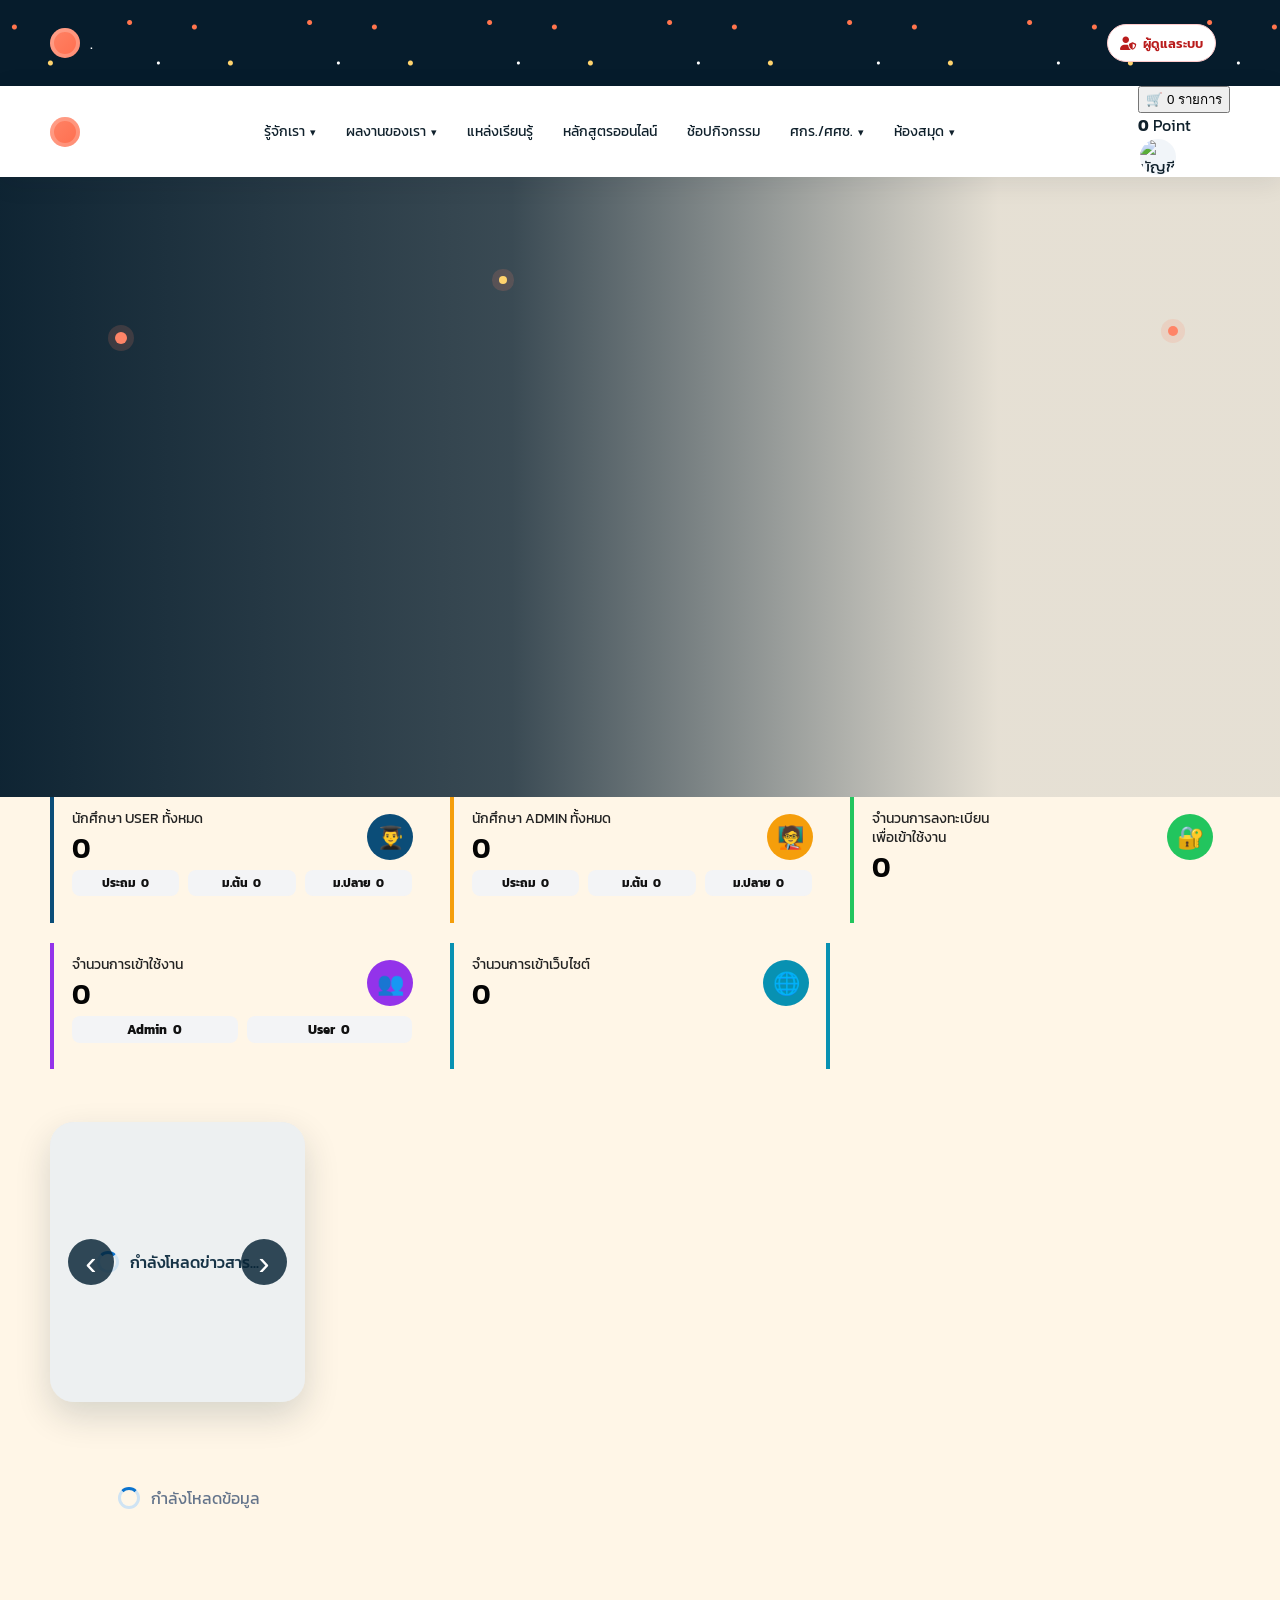
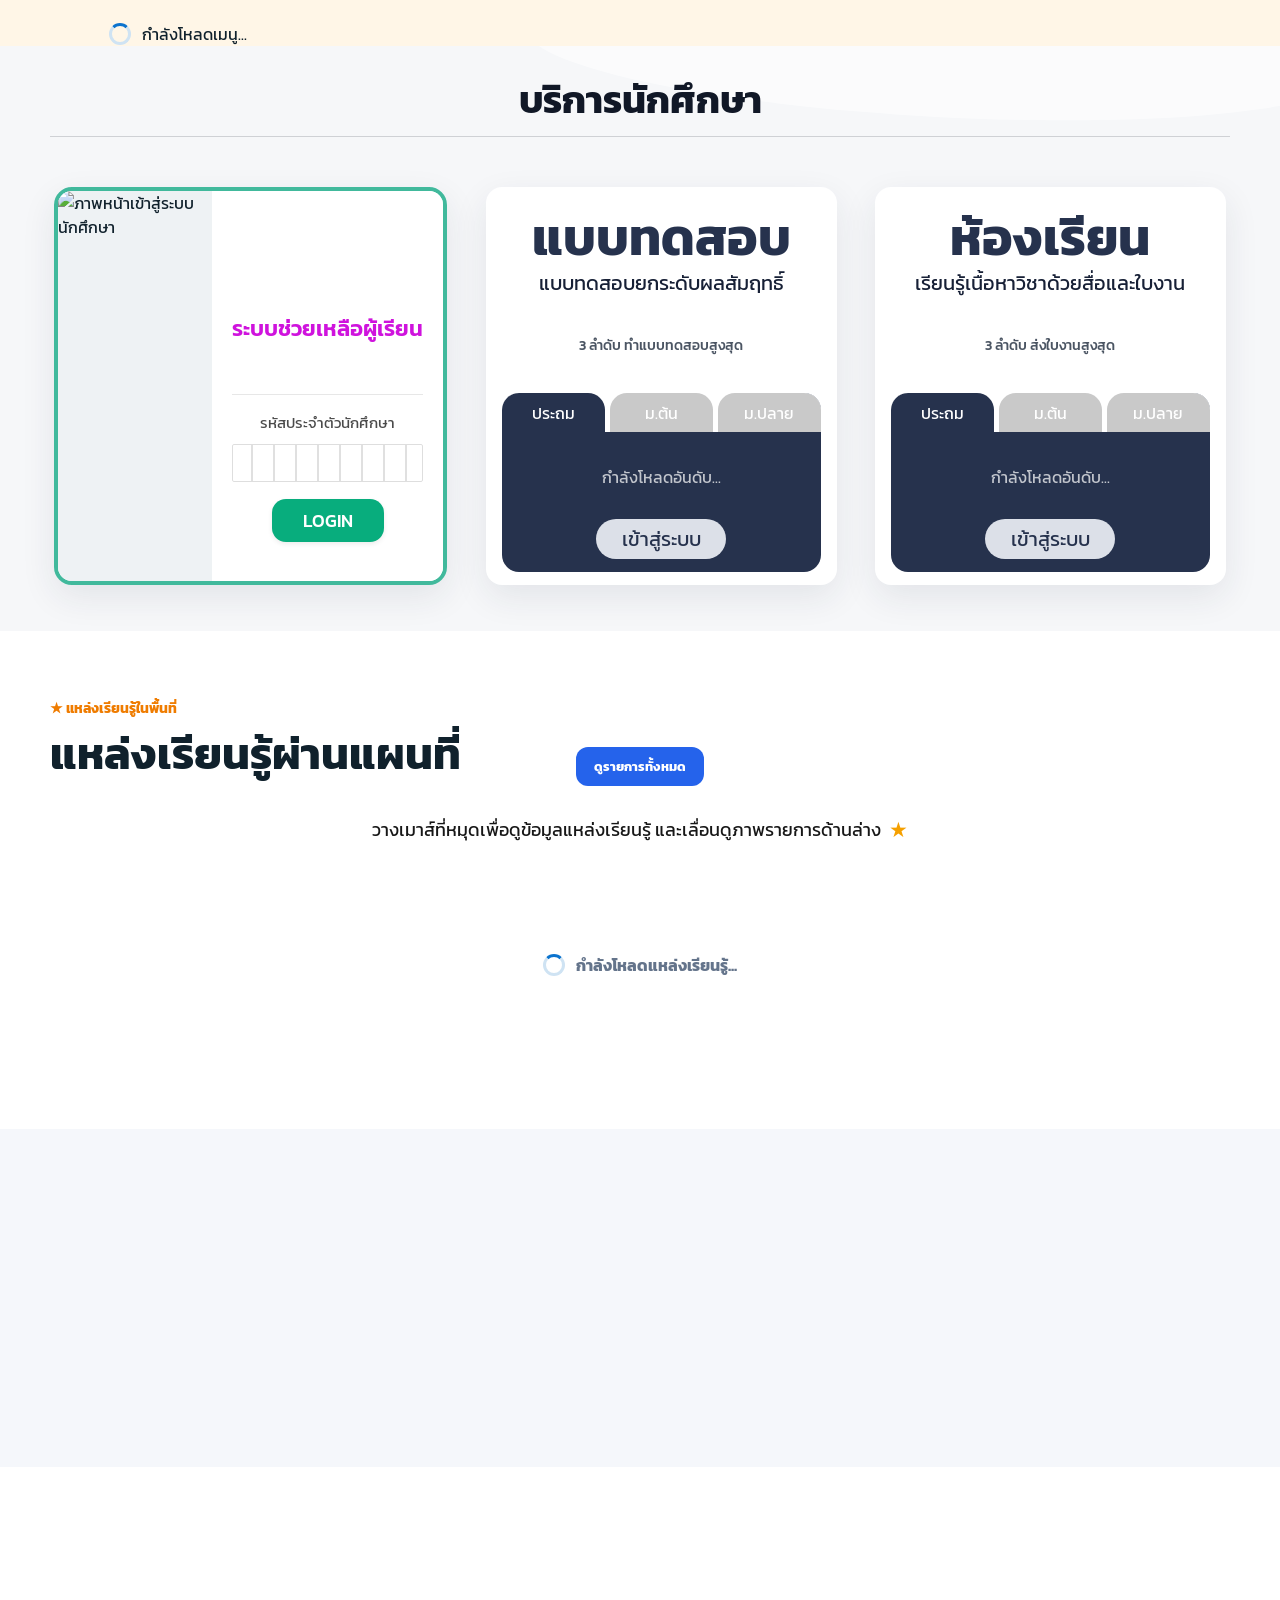
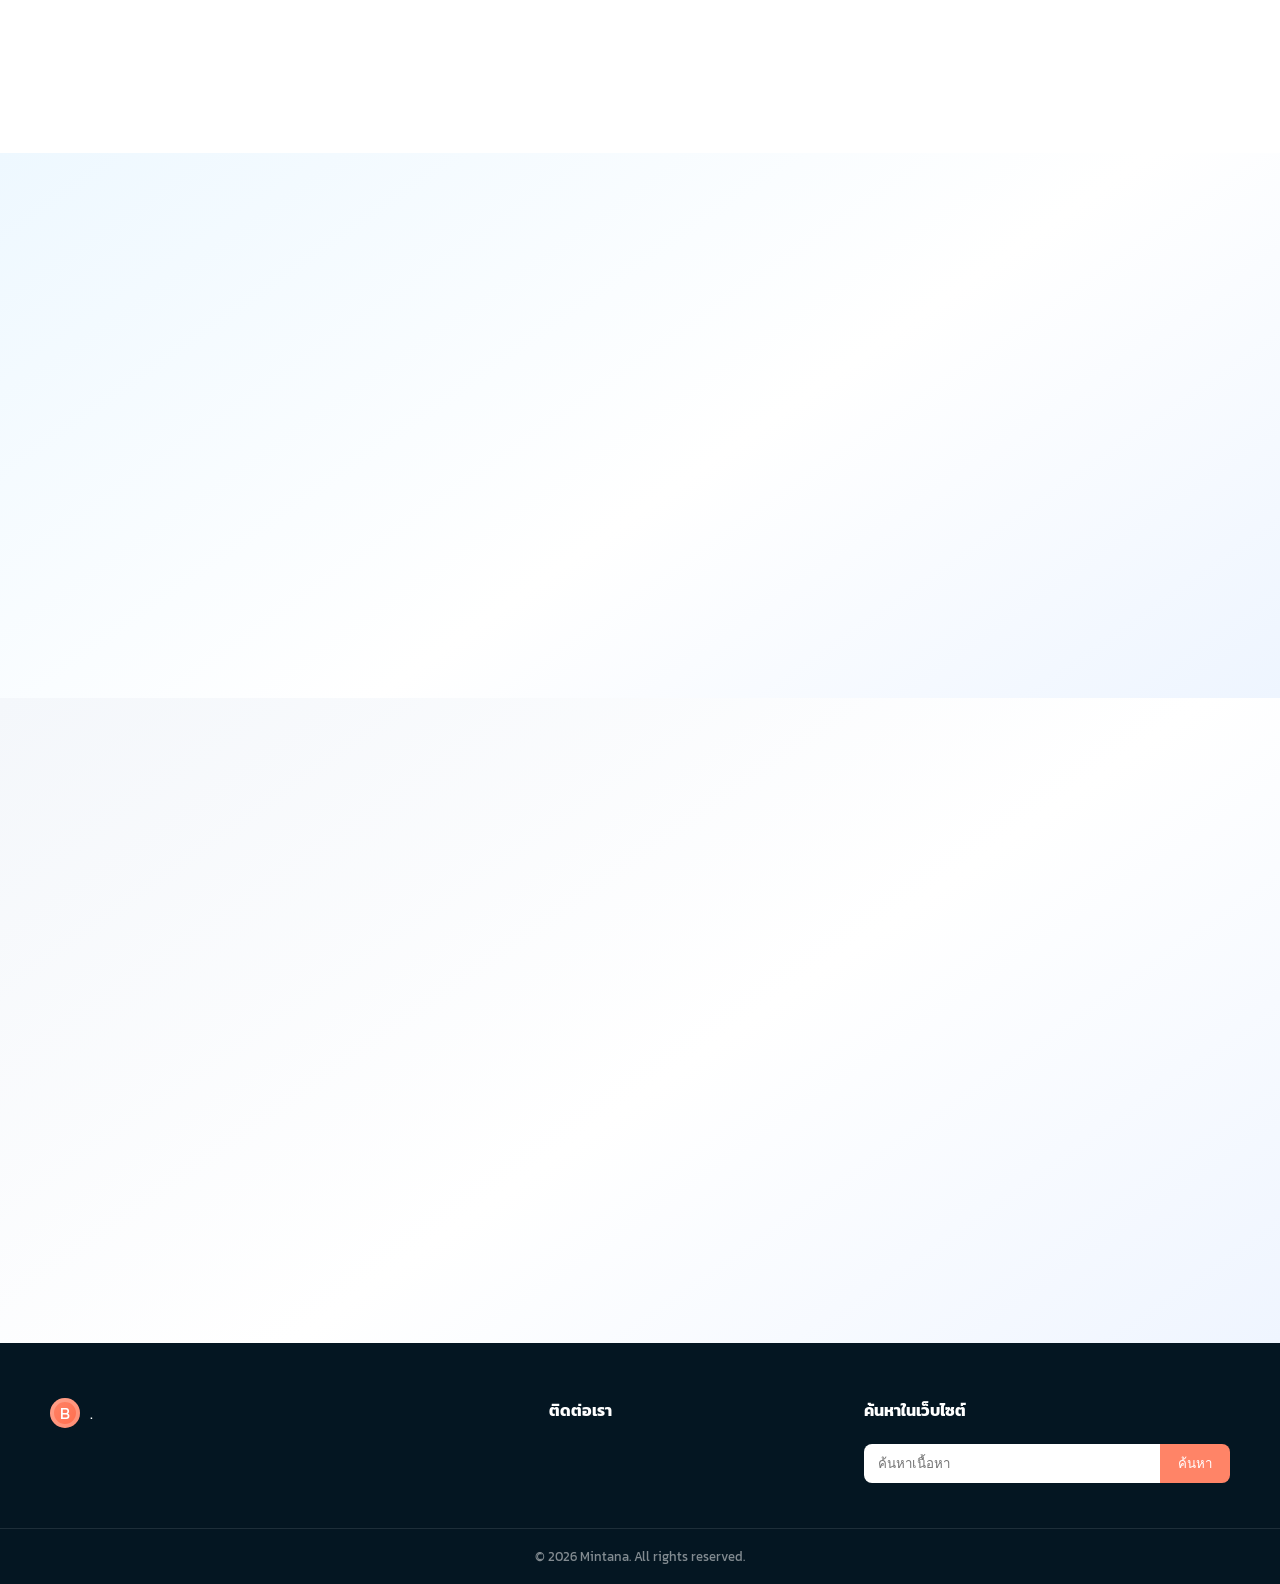
==== commit 2e4891e0: "Add files via upload" ====
--- a/index.html
+++ b/index.html
@@ -360,7 +360,7 @@
       contain-intrinsic-size: 1px 620px;
     }
 </style>
-  <link rel="stylesheet" href="index-fast-core.css?v=20260917-section-spinner-v1">
+  <link rel="stylesheet" href="index-fast-core.css?v=20260917-spinner-hidden-fix-v1">
   <style>
     #learningBaseModule.shopactivity-preview{padding:52px 0;background:linear-gradient(145deg,#f4f7fb,#fff 55%,#eff5ff)}
     #learningBaseModule .shopactivity-arrow{width:40px;height:40px;padding:0;border-radius:50%;background:#fff;color:#2563eb;font-size:28px}
--- a/index-fast-core.css
+++ b/index-fast-core.css
@@ -4752,4 +4752,5 @@
 
 /* SECTION LOADING SPINNER 2026-09-17 */
 .section-loading-with-spinner{display:flex!important;align-items:center!important;justify-content:center!important;gap:11px!important}
+.section-loading-with-spinner[hidden]{display:none!important}
 .section-loading-spinner{display:inline-block;width:22px;height:22px;box-sizing:border-box;border:3px solid #cfe3f3;border-top-color:#0b73ce;border-radius:50%;animation:cliproomSpin .75s linear infinite;flex:0 0 22px;vertical-align:middle}
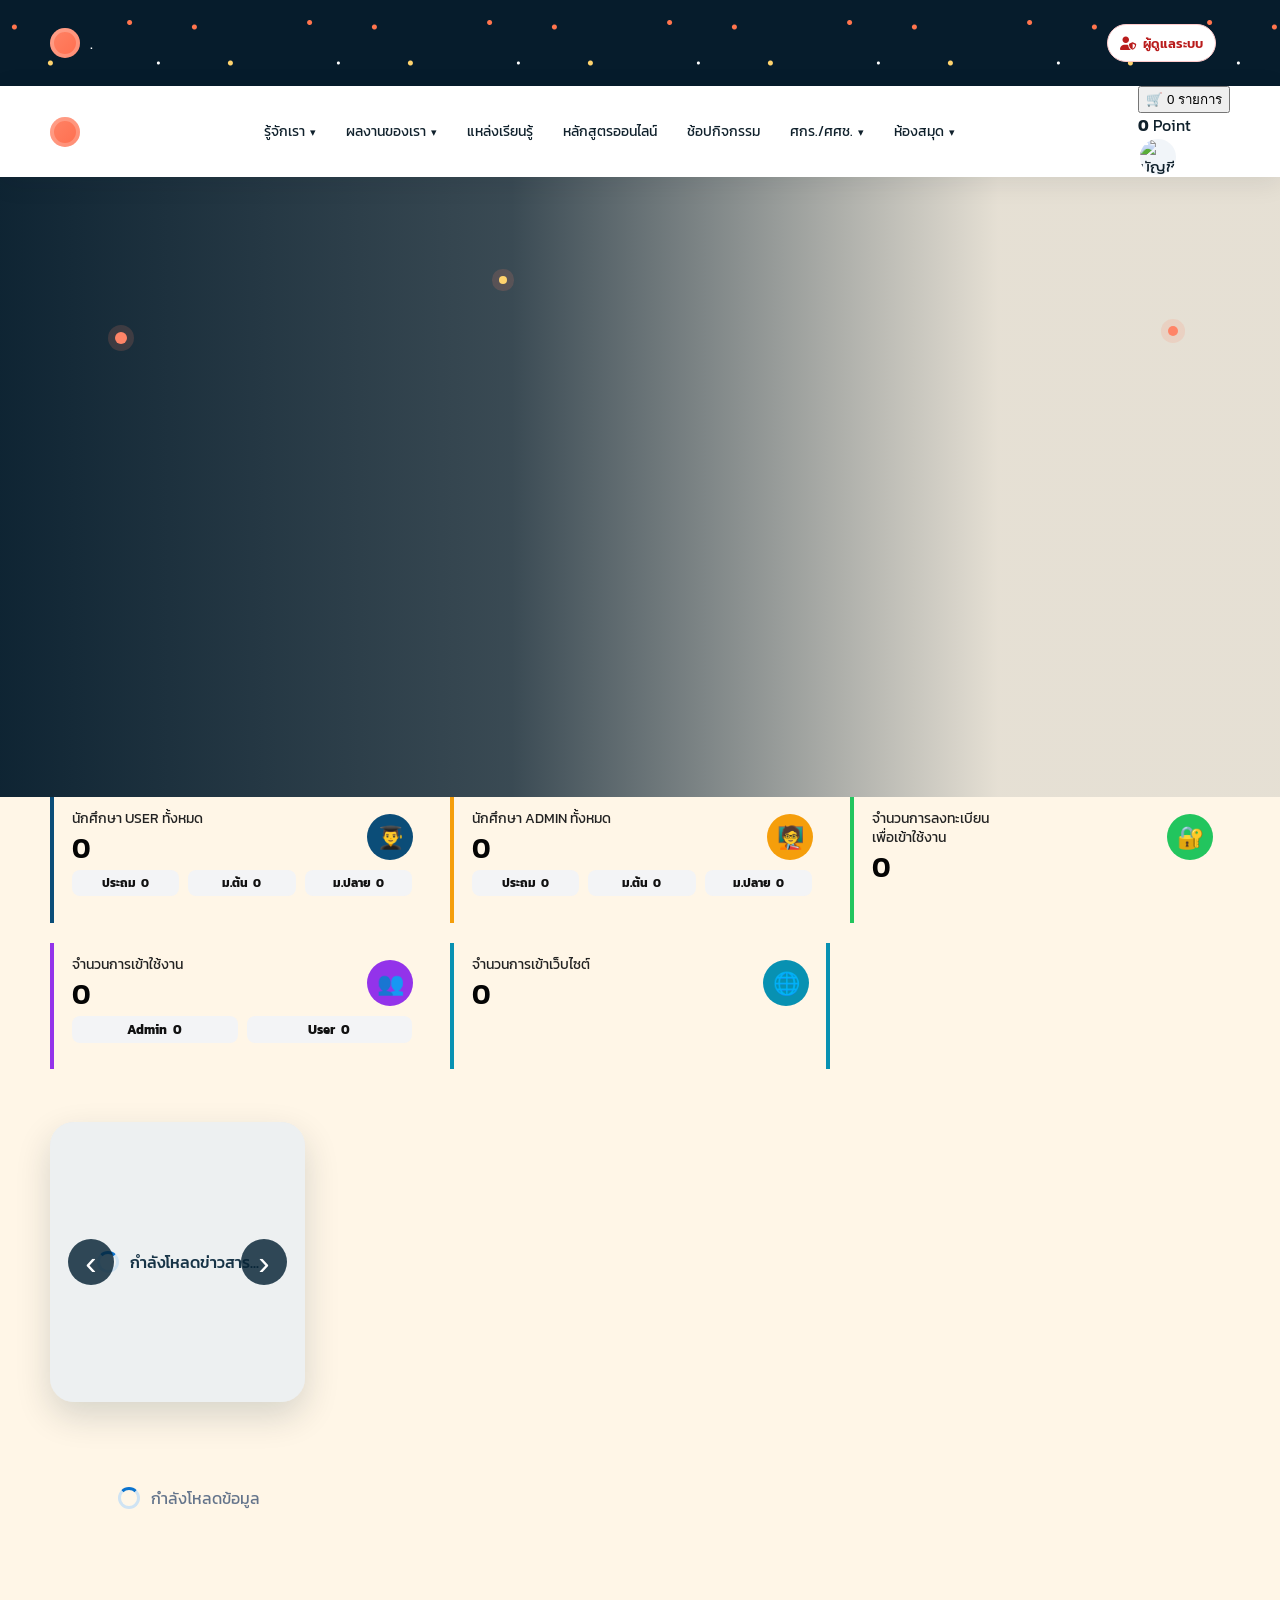
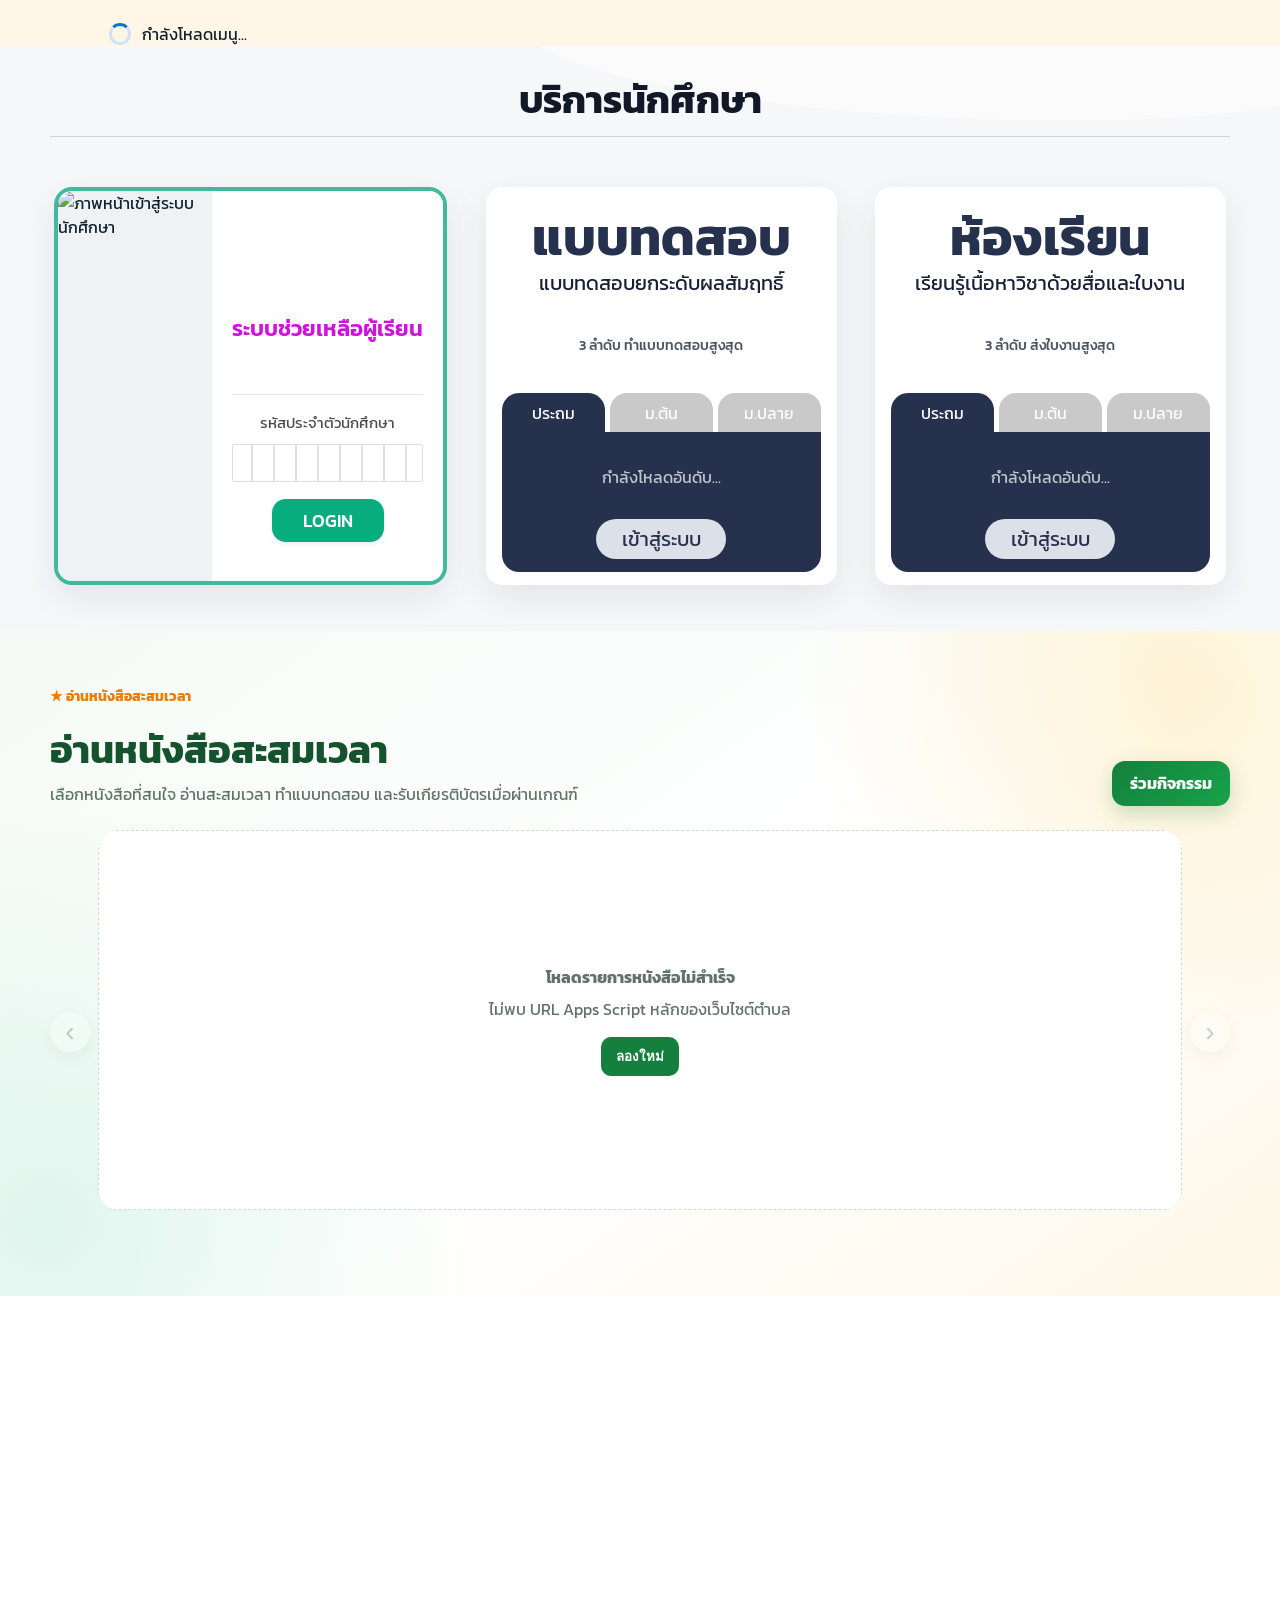
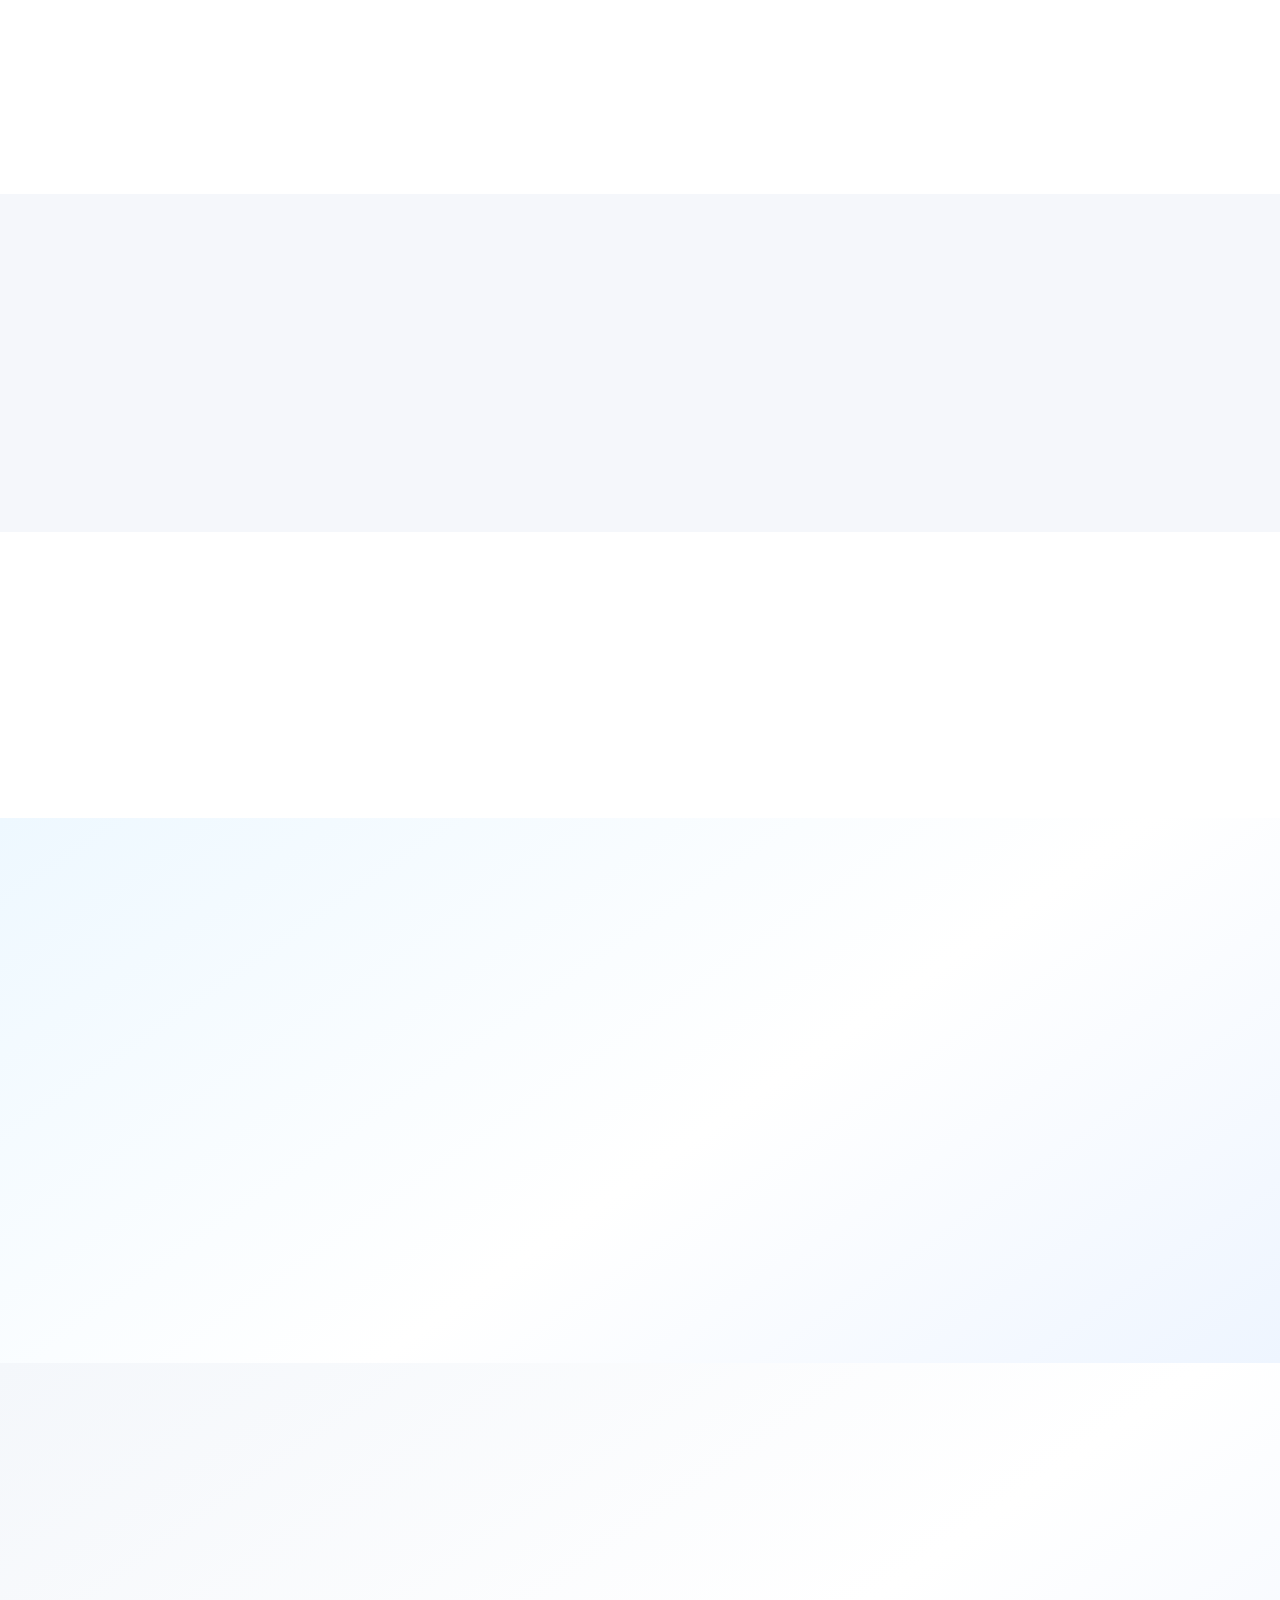
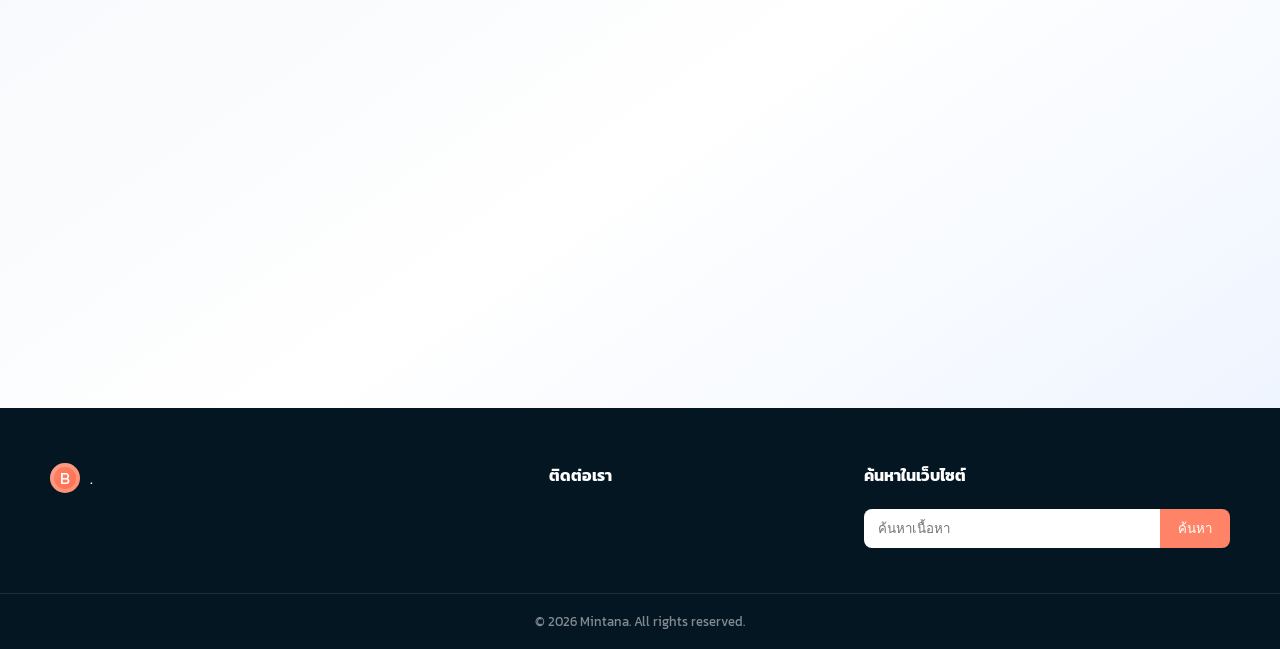
==== commit 1a9b8dd3: "Add files via upload" ====
--- a/index.html
+++ b/index.html
@@ -361,6 +361,7 @@
     }
 </style>
   <link rel="stylesheet" href="index-fast-core.css?v=20260917-spinner-hidden-fix-v1">
+  <link rel="stylesheet" href="readbook-box.css?v=20260919-readbook-1">
   <style>
     #learningBaseModule.shopactivity-preview{padding:52px 0;background:linear-gradient(145deg,#f4f7fb,#fff 55%,#eff5ff)}
     #learningBaseModule .shopactivity-arrow{width:40px;height:40px;padding:0;border-radius:50%;background:#fff;color:#2563eb;font-size:28px}
@@ -745,8 +746,41 @@
   </div>
 </section>
 
+
+<!-- อ่านหนังสือสะสมเวลา: ดึงรายการหนังสือจาก Web App ที่ DATABSE_MAIN_ID > Sheet!D26 -->
+<section id="readBookTimeBox" class="readbook-section" aria-labelledby="readBookTimeTitle" data-admin-section="2">
+  <div class="container">
+    <div class="readbook-admin-actions admin-only" aria-label="จัดการหนังสือสะสมเวลา">
+      <a class="editwebsite-btn learning-admin-button admin-only" href="addreadbook.html" target="_blank" rel="noopener noreferrer">
+        <i class="fa-solid fa-pen-to-square" aria-hidden="true"></i>
+        <span>จัดการหนังสือ</span>
+      </a>
+    </div>
+
+    <div class="readbook-heading">
+      <div>
+        <div class="activity-box-kicker">★ อ่านหนังสือสะสมเวลา</div>
+        <h2 id="readBookTimeTitle">อ่านหนังสือสะสมเวลา</h2>
+        <p>เลือกหนังสือที่สนใจ อ่านสะสมเวลา ทำแบบทดสอบ และรับเกียรติบัตรเมื่อผ่านเกณฑ์</p>
+      </div>
+      <a class="cliproom-open-all readbook-open-all" href="readbook.html" target="_blank" rel="noopener noreferrer">ร่วมกิจกรรม</a>
+    </div>
+
+    <div class="readbook-slider">
+      <button id="readBookPrev" class="readbook-arrow readbook-prev" type="button" aria-label="หนังสือก่อนหน้า">‹</button>
+      <div class="readbook-viewport">
+        <div id="readBookTrack" class="readbook-track">
+          <div class="readbook-loading"><span class="readbook-spinner" aria-hidden="true"></span><span>กำลังโหลดหนังสือสะสมเวลา...</span></div>
+        </div>
+      </div>
+      <button id="readBookNext" class="readbook-arrow readbook-next" type="button" aria-label="หนังสือถัดไป">›</button>
+      <div id="readBookDots" class="readbook-dots" aria-label="หน้ารายการหนังสือ"></div>
+    </div>
+  </div>
+</section>
+
 <!-- แหล่งเรียนรู้ในพื้นที่: Box แยก ไม่กระทบระบบเดิม -->
-<section id="learningSourceBox" class="lsb-section" data-admin-section="2">
+<section id="learningSourceBox" class="lsb-section" data-admin-section="3">
   <div class="container">
 
     <div class="section-heading learning-source-heading">
@@ -790,7 +824,7 @@
 <!-- ห้องเรียนออนไลน์: ใช้ระบบ Login เดียวกับ accountBtn -->
 
 <!-- Best Practice Box: ข้อมูลจากชีต best_practice -->
-<section id="bestPracticeBox" class="best-practice-box-section" data-admin-section="3">
+<section id="bestPracticeBox" class="best-practice-box-section" data-admin-section="4">
   <div class="best-practice-box-container">
     <div class="best-practice-box-heading">
       <div>
@@ -823,7 +857,7 @@
 </section>
 
 <!-- FBpostBox: โพสต์ Facebook จากชีต facebook ของทุก Spreadsheet ตำบล -->
-<section id="FBpostBox" class="fbpost-box-section" aria-labelledby="fbpostBoxTitle" data-admin-section="4">
+<section id="FBpostBox" class="fbpost-box-section" aria-labelledby="fbpostBoxTitle" data-admin-section="5">
   <div class="fbpost-box-container">
     <div class="fbpost-box-heading fbpost-admin-heading">
       <div>
@@ -844,7 +878,7 @@
   </div>
 </section>
 
-<section id="cliproomBox" class="cliproom-section" aria-labelledby="cliproomTitle" data-admin-section="5">
+<section id="cliproomBox" class="cliproom-section" aria-labelledby="cliproomTitle" data-admin-section="6">
   <div class="container">
     <div class="cliproom-admin-actions admin-only" aria-label="จัดการหลักสูตรอบรมออนไลน์">
       <a class="cliproom-admin-course-button" href="admincliproom.html" target="_blank" rel="noopener noreferrer">
@@ -878,7 +912,7 @@
   </div>
 </section>
 
-<section id="learningBaseModule" class="shopactivity-preview" aria-labelledby="shopActivityTitle" data-admin-section="6">
+<section id="learningBaseModule" class="shopactivity-preview" aria-labelledby="shopActivityTitle" data-admin-section="7">
   <div class="container">
     <div class="shopactivity-admin-actions admin-only" aria-label="จัดการกิจกรรม">
       <a class="shopactivity-admin-edit-button" href="addactivity.html" target="_blank" rel="noopener noreferrer">
@@ -1305,5 +1339,6 @@
   </div>
 
   <script defer src="index-fast.js?v=20260917-section-spinner-v1"></script>
+  <script defer src="readbook-box.js?v=20260919-readbook-1"></script>
 </body>
 </html>
--- a/readbook-box.css
+++ b/readbook-box.css
@@ -0,0 +1,83 @@
+.readbook-section{
+  padding:52px 0;
+  background:
+    radial-gradient(circle at 92% 7%,rgba(251,191,36,.18),transparent 28%),
+    radial-gradient(circle at 4% 90%,rgba(16,185,129,.12),transparent 31%),
+    linear-gradient(145deg,#f5fbf7 0%,#fff 55%,#fff8e8 100%);
+  overflow:hidden;
+}
+.readbook-admin-actions{display:flex;align-items:center;justify-content:center;margin:0 0 18px}
+.readbook-heading{display:flex;align-items:flex-end;justify-content:space-between;gap:20px;margin-bottom:24px}
+.readbook-heading h2{margin:7px 0 4px;color:#14532d;font-size:clamp(26px,3vw,38px)}
+.readbook-heading p{margin:0;color:#617269;max-width:760px}
+.readbook-open-all{background:linear-gradient(135deg,#15803d,#16a34a);box-shadow:0 8px 20px rgba(21,128,61,.22)}
+.readbook-open-all:hover{filter:brightness(.97);transform:translateY(-1px)}
+.readbook-slider{position:relative;padding:0 48px 34px}
+.readbook-viewport{overflow:hidden;border-radius:20px}
+.readbook-track{display:flex;gap:18px;transition:transform .45s cubic-bezier(.2,.7,.2,1);will-change:transform;min-height:380px}
+.readbook-card{
+  flex:0 0 calc((100% - 54px)/4);
+  min-width:0;
+  background:#fff;
+  border:1px solid #dce9e1;
+  border-radius:18px;
+  overflow:hidden;
+  box-shadow:0 12px 30px rgba(20,83,45,.09);
+  cursor:pointer;
+  transition:transform .2s ease,box-shadow .2s ease,border-color .2s ease;
+}
+.readbook-card:hover{transform:translateY(-5px);box-shadow:0 18px 38px rgba(20,83,45,.16);border-color:#bbddc7}
+.readbook-cover{
+  position:relative;
+  display:block;
+  aspect-ratio:2/3;
+  background:linear-gradient(145deg,#166534,#2f7259 62%,#d6a646);
+  overflow:hidden;
+}
+.readbook-cover img{width:100%;height:100%;display:block;object-fit:cover;transition:transform .32s ease}
+.readbook-card:hover .readbook-cover img{transform:scale(1.035)}
+.readbook-cover-placeholder{position:absolute;inset:0;display:grid;place-items:center;text-align:center;padding:18px;color:#fff}
+.readbook-cover-placeholder i{font-size:44px;margin-bottom:10px;display:block}
+.readbook-cover-placeholder span{font-weight:700;line-height:1.4}
+.readbook-body{padding:15px 16px 18px;text-align:center}
+.readbook-body h3{margin:0;color:#173d29;font-size:17px;line-height:1.45;display:-webkit-box;-webkit-line-clamp:2;-webkit-box-orient:vertical;overflow:hidden;min-height:49px}
+.readbook-body small{display:block;margin-top:7px;color:#7c8d84;white-space:nowrap;overflow:hidden;text-overflow:ellipsis}
+.readbook-arrow{position:absolute;top:44%;z-index:3;width:40px;height:40px;border:0;border-radius:50%;background:#fff;color:#15803d;font-size:28px;box-shadow:0 5px 18px rgba(20,83,45,.18);cursor:pointer}
+.readbook-arrow:hover:not(:disabled){background:#f0fdf4}
+.readbook-arrow:disabled{opacity:.3;cursor:default}
+.readbook-prev{left:0}.readbook-next{right:0}
+.readbook-dots{position:absolute;left:0;right:0;bottom:3px;display:flex;justify-content:center;gap:8px}
+.readbook-dot{width:9px;height:9px;padding:0;border:0;border-radius:20px;background:#bdd2c5;cursor:pointer;transition:.2s}
+.readbook-dot.active{width:27px;background:#15803d}
+.readbook-loading{
+  flex:1;
+  min-height:365px;
+  display:flex;
+  align-items:center;
+  justify-content:center;
+  gap:11px;
+  color:#617269;
+  background:#fff;
+  border:1px dashed #c9ddd0;
+  border-radius:18px;
+  text-align:center;
+  padding:30px;
+}
+.readbook-spinner{width:22px;height:22px;flex:0 0 auto;border:3px solid #d6eadc;border-top-color:#15803d;border-radius:50%;animation:readbookSpin .75s linear infinite}
+@keyframes readbookSpin{to{transform:rotate(360deg)}}
+.readbook-error{flex-direction:column;gap:8px}
+.readbook-retry{margin-top:8px;border:0;border-radius:10px;background:#15803d;color:#fff;padding:9px 15px;font-weight:700;cursor:pointer}
+@media(max-width:1050px){.readbook-card{flex-basis:calc((100% - 36px)/3)}}
+@media(max-width:900px){.readbook-card{flex-basis:calc((100% - 18px)/2)}}
+@media(max-width:620px){
+  .readbook-section{padding:38px 0}
+  .readbook-admin-actions{margin-bottom:14px}
+  .readbook-admin-actions .editwebsite-btn{width:100%}
+  .readbook-heading{align-items:flex-start;flex-direction:column}
+  .readbook-open-all{width:100%}
+  .readbook-slider{padding:0 0 42px}
+  .readbook-card{flex-basis:100%}
+  .readbook-track{min-height:430px}
+  .readbook-arrow{top:auto;bottom:0;width:36px;height:36px}
+  .readbook-prev{left:8px}.readbook-next{right:8px}
+}
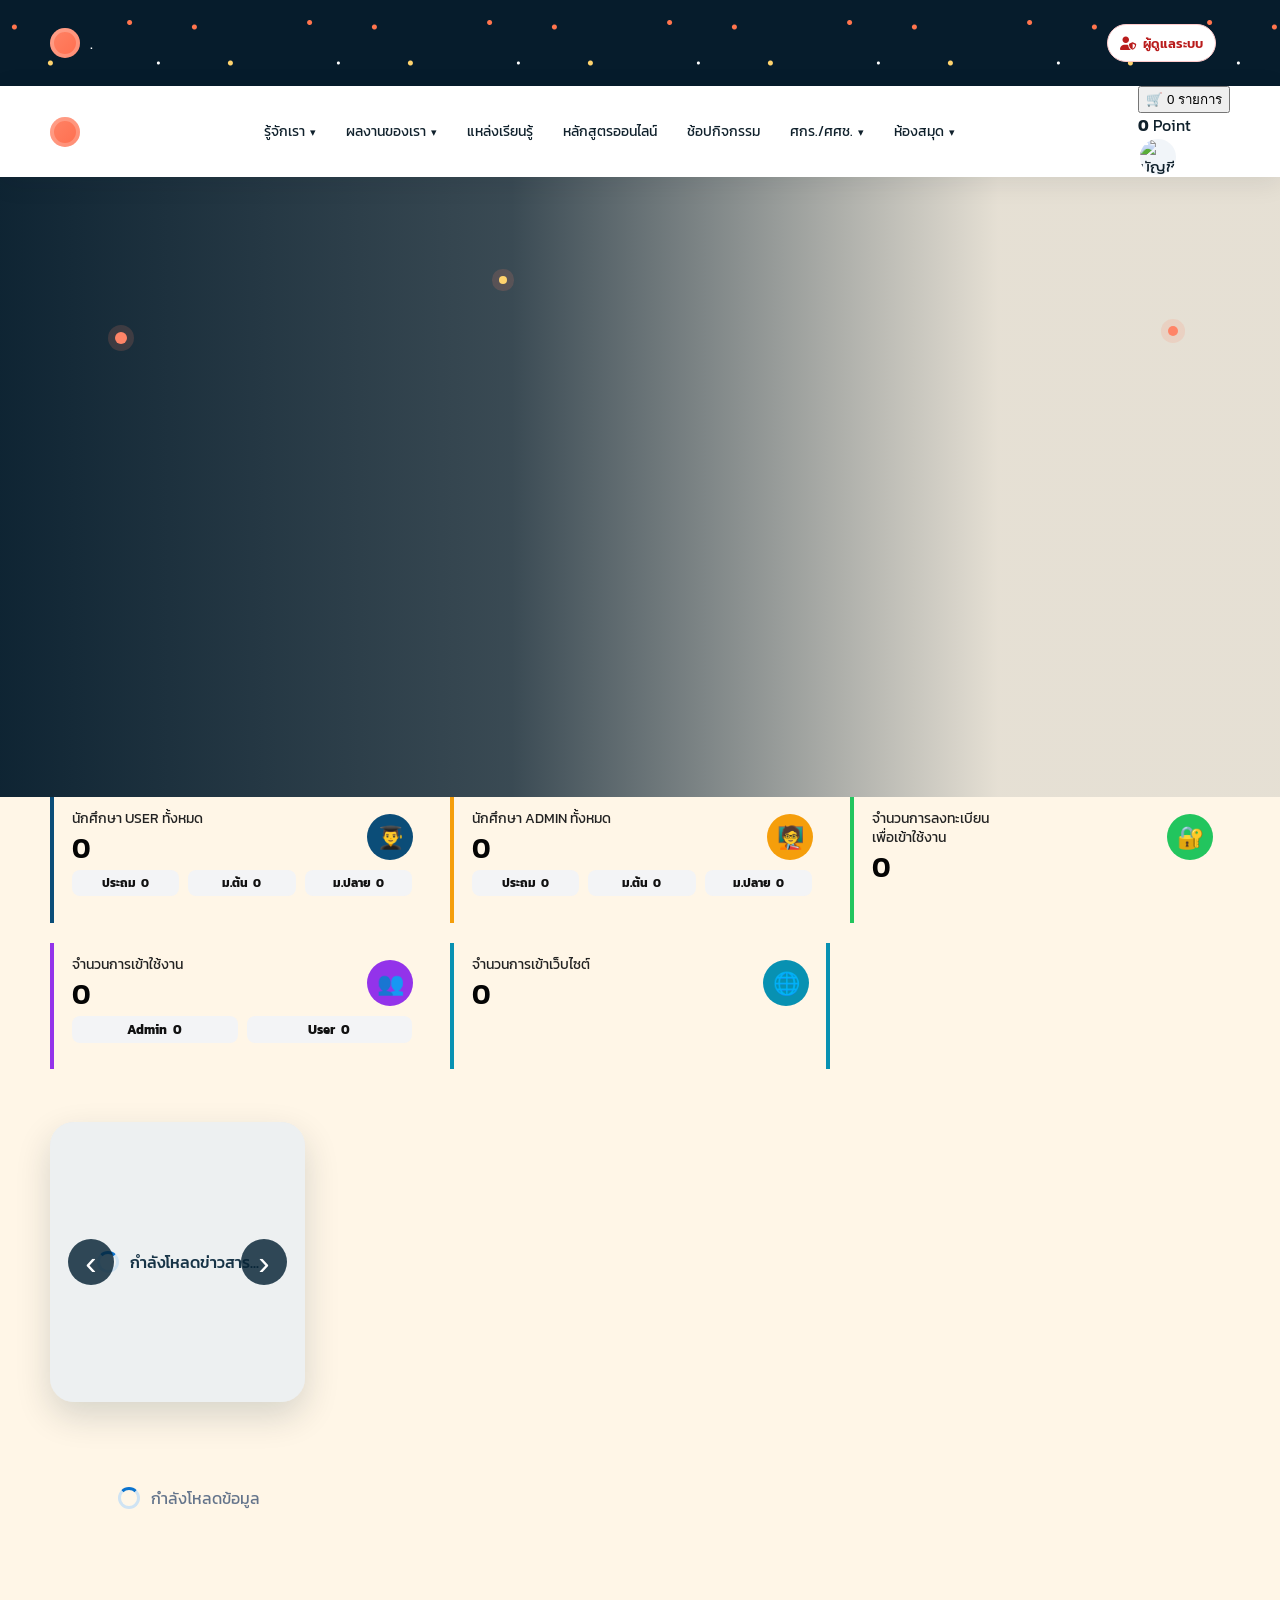
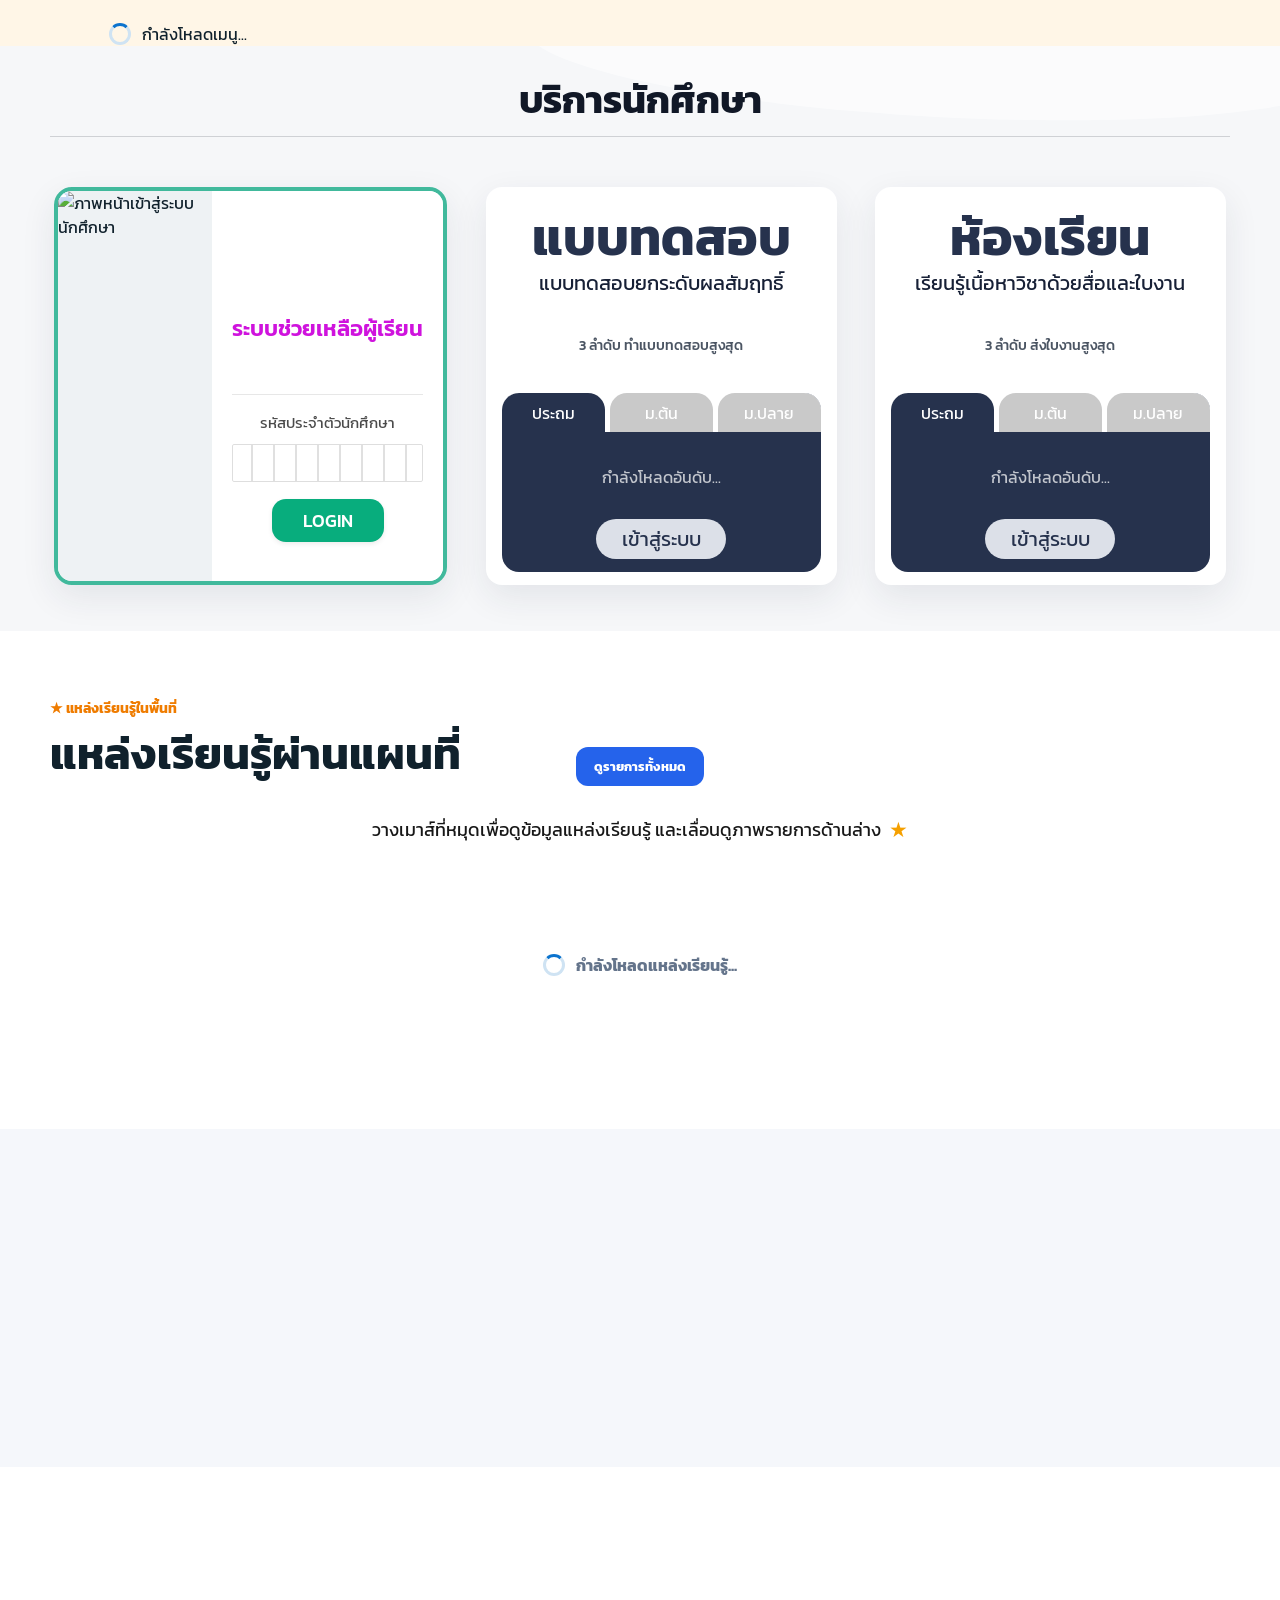
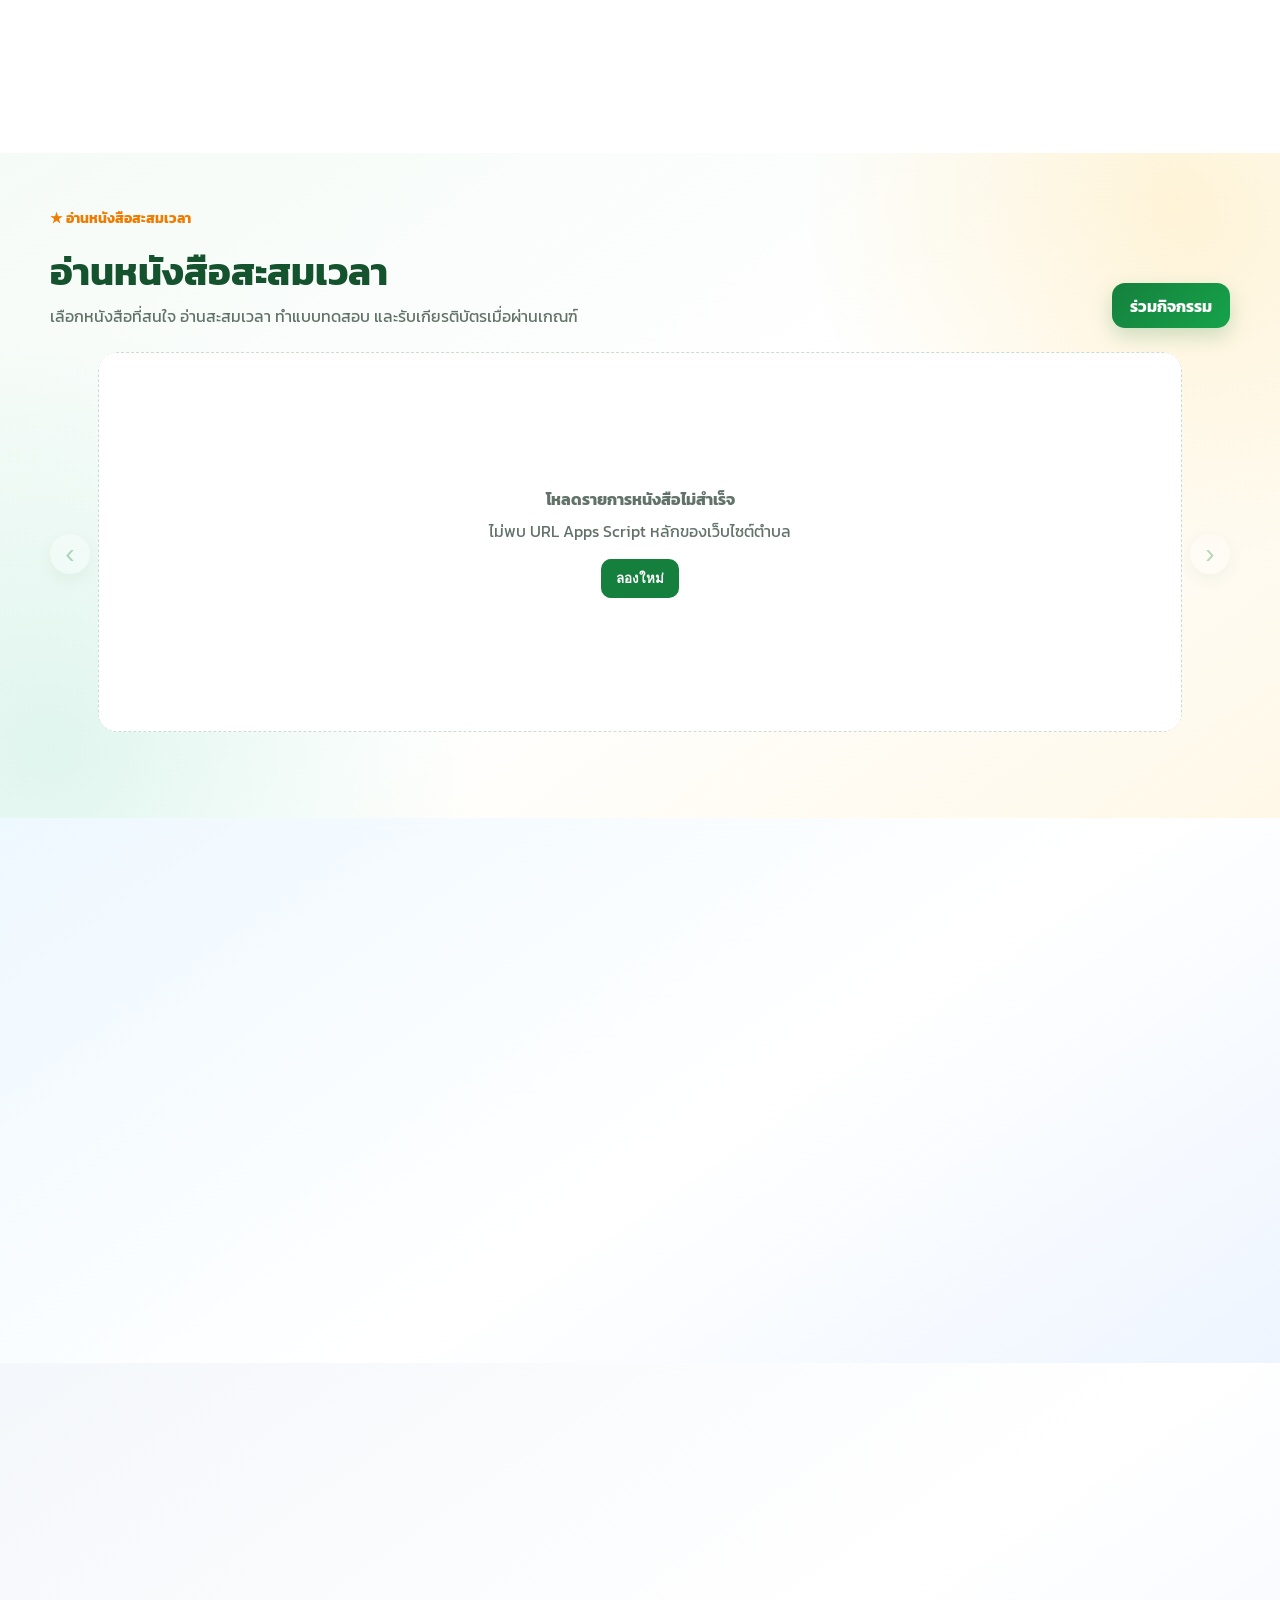
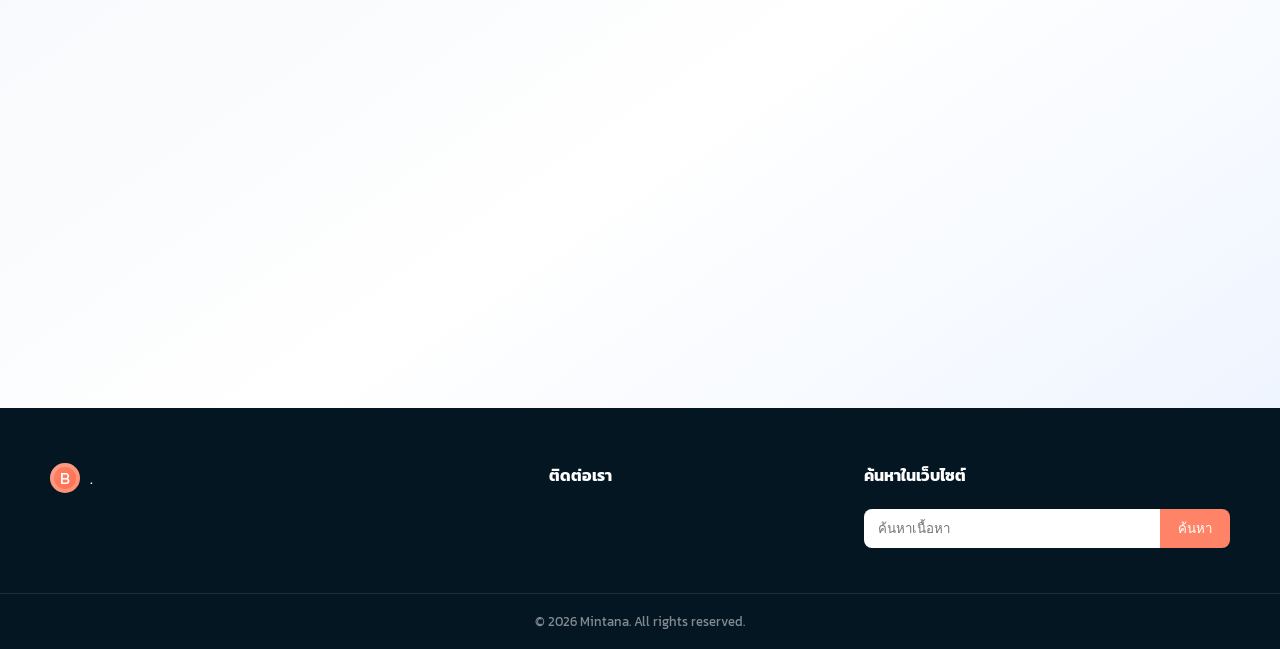
==== commit 78e28eab: "Add files via upload" ====
--- a/index.html
+++ b/index.html
@@ -748,7 +748,108 @@
 
 
 <!-- อ่านหนังสือสะสมเวลา: ดึงรายการหนังสือจาก Web App ที่ DATABSE_MAIN_ID > Sheet!D26 -->
-<section id="readBookTimeBox" class="readbook-section" aria-labelledby="readBookTimeTitle" data-admin-section="2">
+
+
+<!-- แหล่งเรียนรู้ในพื้นที่: Box แยก ไม่กระทบระบบเดิม -->
+<section id="learningSourceBox" class="lsb-section" data-admin-section="2">
+  <div class="container">
+
+    <div class="section-heading learning-source-heading">
+      <div>
+        <div class="activity-box-kicker">
+          ★ แหล่งเรียนรู้ในพื้นที่
+        </div>
+
+        <h2>แหล่งเรียนรู้ผ่านแผนที่</h2>
+      </div>
+
+      <a class="editwebsite-btn learning-admin-button admin-only" href="addlearning.html" target="_blank" rel="noopener noreferrer"><i class="fa-solid fa-map-location-dot" aria-hidden="true"></i>จัดการแหล่งเรียนรู้</a>
+
+      <a id="lsbOpenAll"
+         class="lsb-open-all"
+         href="learning.html" target="_blank">
+        ดูรายการทั้งหมด
+      </a>
+    </div>
+
+    <div class="lsb-rating-note">
+      วางเมาส์ที่หมุดเพื่อดูข้อมูลแหล่งเรียนรู้ และเลื่อนดูภาพรายการด้านล่าง
+      <span aria-hidden="true">★</span>
+    </div>
+
+    <div class="lsb-box">
+      <div id="lsbAreaGrid" class="lsb-area-grid">
+        <div class="lsb-loading section-loading-with-spinner"><span class="section-loading-spinner" aria-hidden="true"></span>กำลังโหลดแหล่งเรียนรู้...</div>
+      </div>
+
+      <div id="lsbShowAllWrap" class="lsb-show-all-wrap" hidden>
+        <button id="lsbShowAllBtn" class="lsb-show-all-btn" type="button">
+          แสดงแหล่งเรียนรู้ทั้งหมด
+        </button>
+      </div>
+    </div>
+
+  </div>
+</section>
+
+<!-- ห้องเรียนออนไลน์: ใช้ระบบ Login เดียวกับ accountBtn -->
+
+<!-- Best Practice Box: ข้อมูลจากชีต best_practice -->
+<section id="bestPracticeBox" class="best-practice-box-section" data-admin-section="3">
+  <div class="best-practice-box-container">
+    <div class="best-practice-box-heading">
+      <div>
+        <div class="activity-box-kicker">★ BEST PRACTICE</div>
+        <h2>แนวปฏิบัติที่เป็นเลิศ</h2>
+      </div>
+
+      <div class="best-practice-box-heading-actions">
+        <a class="best-practice-box-admin-btn admin-only" href="best_practice.html">
+          <i class="fa-solid fa-pen-to-square" aria-hidden="true"></i>
+          จัดการ Best Practice
+        </a>
+
+        <a class="best-practice-box-more-btn" href="best_practice.html">
+          ดู Best Practice ทั้งหมด
+        </a>
+      </div>
+    </div>
+
+    <div id="bestPracticeBoxStatus" class="best-practice-box-status section-loading-with-spinner"><span class="section-loading-spinner" aria-hidden="true"></span>กำลังโหลด Best Practice...</div>
+
+    <div id="bestPracticeBoxSlider" class="best-practice-box-slider" hidden>
+      <button id="bestPracticeBoxPrev" class="best-practice-box-arrow best-practice-box-prev" type="button" aria-label="Best Practice ก่อนหน้า">‹</button>
+      <div id="bestPracticeBoxViewport" class="best-practice-box-viewport">
+        <div id="bestPracticeBoxTrack" class="best-practice-box-track"></div>
+      </div>
+      <button id="bestPracticeBoxNext" class="best-practice-box-arrow best-practice-box-next" type="button" aria-label="Best Practice ถัดไป">›</button>
+    </div>
+  </div>
+</section>
+
+<!-- FBpostBox: โพสต์ Facebook จากชีต facebook ของทุก Spreadsheet ตำบล -->
+<section id="FBpostBox" class="fbpost-box-section" aria-labelledby="fbpostBoxTitle" data-admin-section="4">
+  <div class="fbpost-box-container">
+    <div class="fbpost-box-heading fbpost-admin-heading">
+      <div>
+        <div class="activity-box-kicker">★ FACEBOOK</div>
+        <h2 id="fbpostBoxTitle">โพสต์จากพื้นที่</h2>
+      </div>
+
+      <button id="manageFacebookButton" class="editwebsite-btn facebook-manager-trigger admin-only" type="button"><i class="fa-brands fa-facebook" aria-hidden="true"></i>เพิ่มโพสต์ Facebook</button>
+
+      <a class="fbpost-box-more-btn" href="fbpost.html">
+        ดูโพสต์ทั้งหมด
+      </a>
+    </div>
+
+    <div id="fbpostBoxStatus" class="fbpost-box-status section-loading-with-spinner"><span class="section-loading-spinner" aria-hidden="true"></span>กำลังโหลดโพสต์ Facebook...</div>
+
+    <div id="fbpostBoxGrid" class="fbpost-box-grid"></div>
+  </div>
+</section>
+
+<section id="readBookTimeBox" class="readbook-section" aria-labelledby="readBookTimeTitle" data-admin-section="5">
   <div class="container">
     <div class="readbook-admin-actions admin-only" aria-label="จัดการหนังสือสะสมเวลา">
       <a class="editwebsite-btn learning-admin-button admin-only" href="addreadbook.html" target="_blank" rel="noopener noreferrer">
@@ -776,105 +877,6 @@
       <button id="readBookNext" class="readbook-arrow readbook-next" type="button" aria-label="หนังสือถัดไป">›</button>
       <div id="readBookDots" class="readbook-dots" aria-label="หน้ารายการหนังสือ"></div>
     </div>
-  </div>
-</section>
-
-<!-- แหล่งเรียนรู้ในพื้นที่: Box แยก ไม่กระทบระบบเดิม -->
-<section id="learningSourceBox" class="lsb-section" data-admin-section="3">
-  <div class="container">
-
-    <div class="section-heading learning-source-heading">
-      <div>
-        <div class="activity-box-kicker">
-          ★ แหล่งเรียนรู้ในพื้นที่
-        </div>
-
-        <h2>แหล่งเรียนรู้ผ่านแผนที่</h2>
-      </div>
-
-      <a class="editwebsite-btn learning-admin-button admin-only" href="addlearning.html" target="_blank" rel="noopener noreferrer"><i class="fa-solid fa-map-location-dot" aria-hidden="true"></i>จัดการแหล่งเรียนรู้</a>
-
-      <a id="lsbOpenAll"
-         class="lsb-open-all"
-         href="learning.html" target="_blank">
-        ดูรายการทั้งหมด
-      </a>
-    </div>
-
-    <div class="lsb-rating-note">
-      วางเมาส์ที่หมุดเพื่อดูข้อมูลแหล่งเรียนรู้ และเลื่อนดูภาพรายการด้านล่าง
-      <span aria-hidden="true">★</span>
-    </div>
-
-    <div class="lsb-box">
-      <div id="lsbAreaGrid" class="lsb-area-grid">
-        <div class="lsb-loading section-loading-with-spinner"><span class="section-loading-spinner" aria-hidden="true"></span>กำลังโหลดแหล่งเรียนรู้...</div>
-      </div>
-
-      <div id="lsbShowAllWrap" class="lsb-show-all-wrap" hidden>
-        <button id="lsbShowAllBtn" class="lsb-show-all-btn" type="button">
-          แสดงแหล่งเรียนรู้ทั้งหมด
-        </button>
-      </div>
-    </div>
-
-  </div>
-</section>
-
-<!-- ห้องเรียนออนไลน์: ใช้ระบบ Login เดียวกับ accountBtn -->
-
-<!-- Best Practice Box: ข้อมูลจากชีต best_practice -->
-<section id="bestPracticeBox" class="best-practice-box-section" data-admin-section="4">
-  <div class="best-practice-box-container">
-    <div class="best-practice-box-heading">
-      <div>
-        <div class="activity-box-kicker">★ BEST PRACTICE</div>
-        <h2>แนวปฏิบัติที่เป็นเลิศ</h2>
-      </div>
-
-      <div class="best-practice-box-heading-actions">
-        <a class="best-practice-box-admin-btn admin-only" href="best_practice.html">
-          <i class="fa-solid fa-pen-to-square" aria-hidden="true"></i>
-          จัดการ Best Practice
-        </a>
-
-        <a class="best-practice-box-more-btn" href="best_practice.html">
-          ดู Best Practice ทั้งหมด
-        </a>
-      </div>
-    </div>
-
-    <div id="bestPracticeBoxStatus" class="best-practice-box-status section-loading-with-spinner"><span class="section-loading-spinner" aria-hidden="true"></span>กำลังโหลด Best Practice...</div>
-
-    <div id="bestPracticeBoxSlider" class="best-practice-box-slider" hidden>
-      <button id="bestPracticeBoxPrev" class="best-practice-box-arrow best-practice-box-prev" type="button" aria-label="Best Practice ก่อนหน้า">‹</button>
-      <div id="bestPracticeBoxViewport" class="best-practice-box-viewport">
-        <div id="bestPracticeBoxTrack" class="best-practice-box-track"></div>
-      </div>
-      <button id="bestPracticeBoxNext" class="best-practice-box-arrow best-practice-box-next" type="button" aria-label="Best Practice ถัดไป">›</button>
-    </div>
-  </div>
-</section>
-
-<!-- FBpostBox: โพสต์ Facebook จากชีต facebook ของทุก Spreadsheet ตำบล -->
-<section id="FBpostBox" class="fbpost-box-section" aria-labelledby="fbpostBoxTitle" data-admin-section="5">
-  <div class="fbpost-box-container">
-    <div class="fbpost-box-heading fbpost-admin-heading">
-      <div>
-        <div class="activity-box-kicker">★ FACEBOOK</div>
-        <h2 id="fbpostBoxTitle">โพสต์จากพื้นที่</h2>
-      </div>
-
-      <button id="manageFacebookButton" class="editwebsite-btn facebook-manager-trigger admin-only" type="button"><i class="fa-brands fa-facebook" aria-hidden="true"></i>เพิ่มโพสต์ Facebook</button>
-
-      <a class="fbpost-box-more-btn" href="fbpost.html">
-        ดูโพสต์ทั้งหมด
-      </a>
-    </div>
-
-    <div id="fbpostBoxStatus" class="fbpost-box-status section-loading-with-spinner"><span class="section-loading-spinner" aria-hidden="true"></span>กำลังโหลดโพสต์ Facebook...</div>
-
-    <div id="fbpostBoxGrid" class="fbpost-box-grid"></div>
   </div>
 </section>
 
